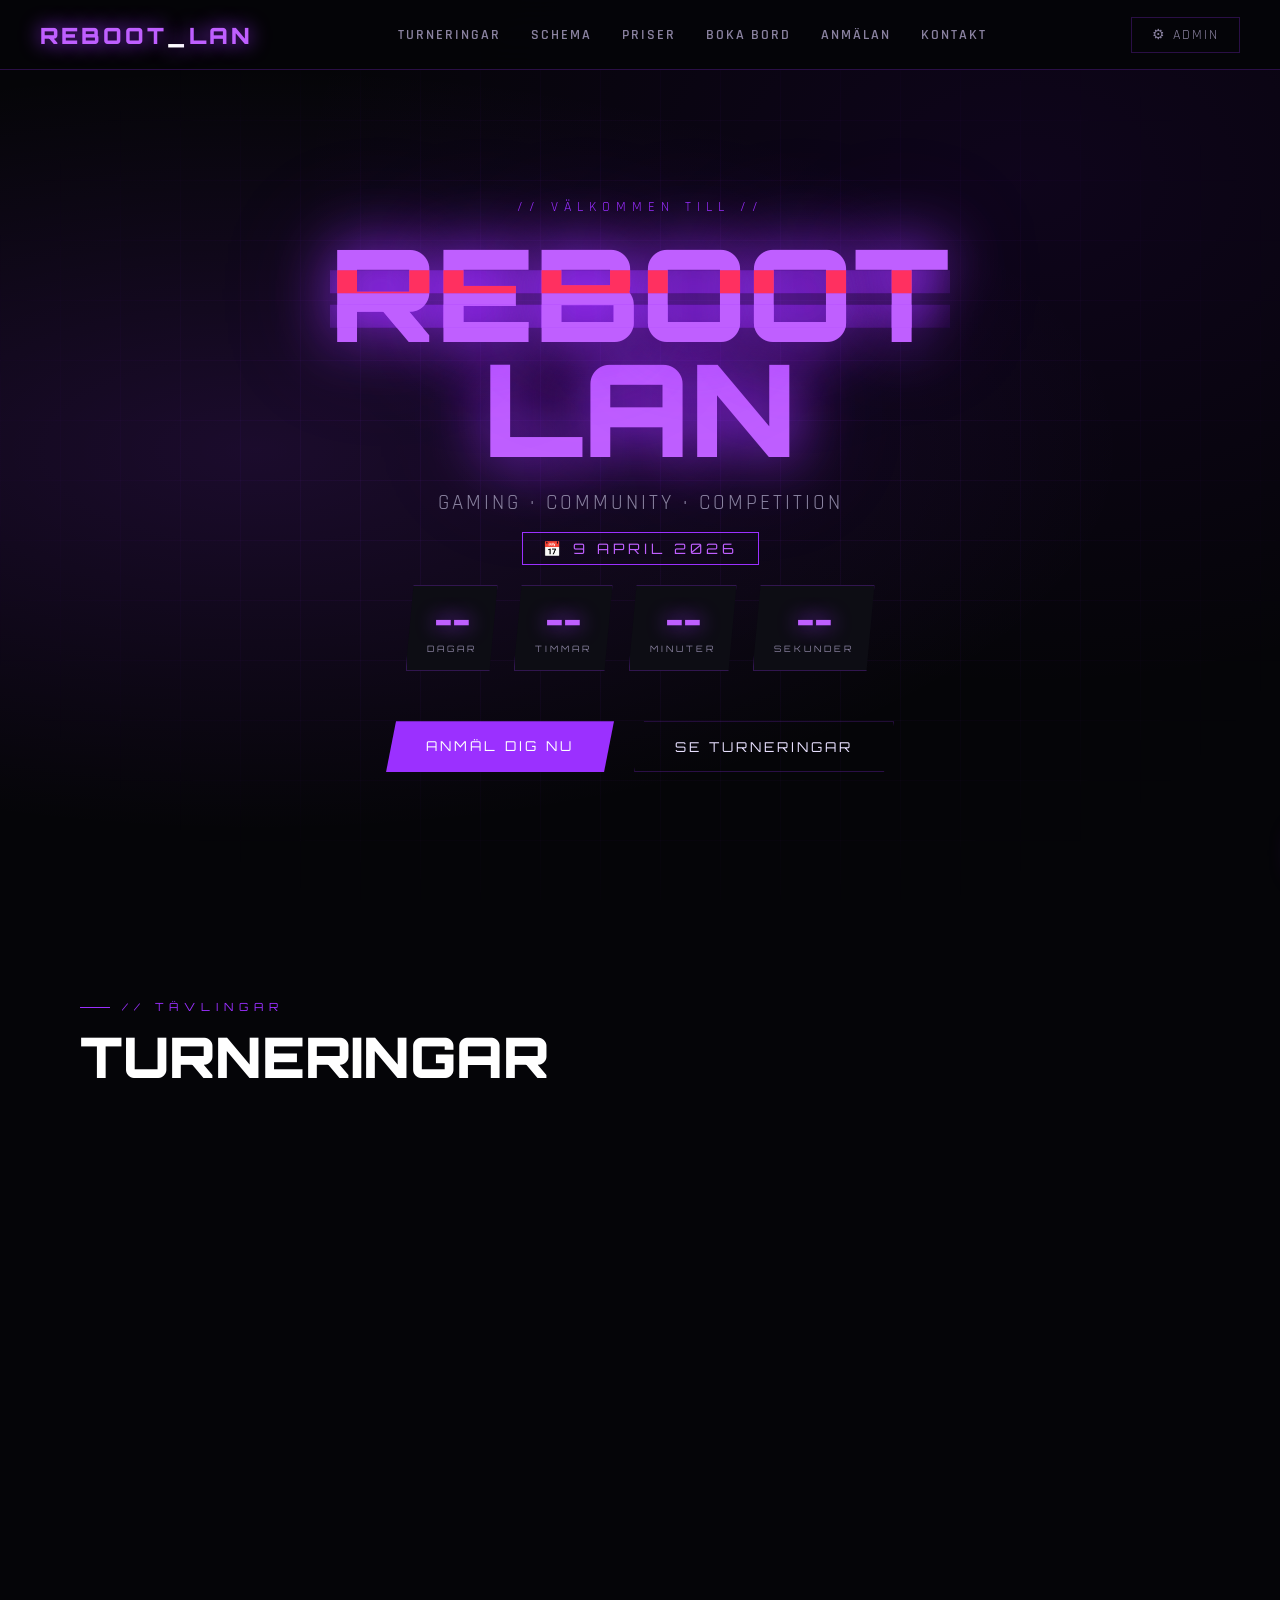
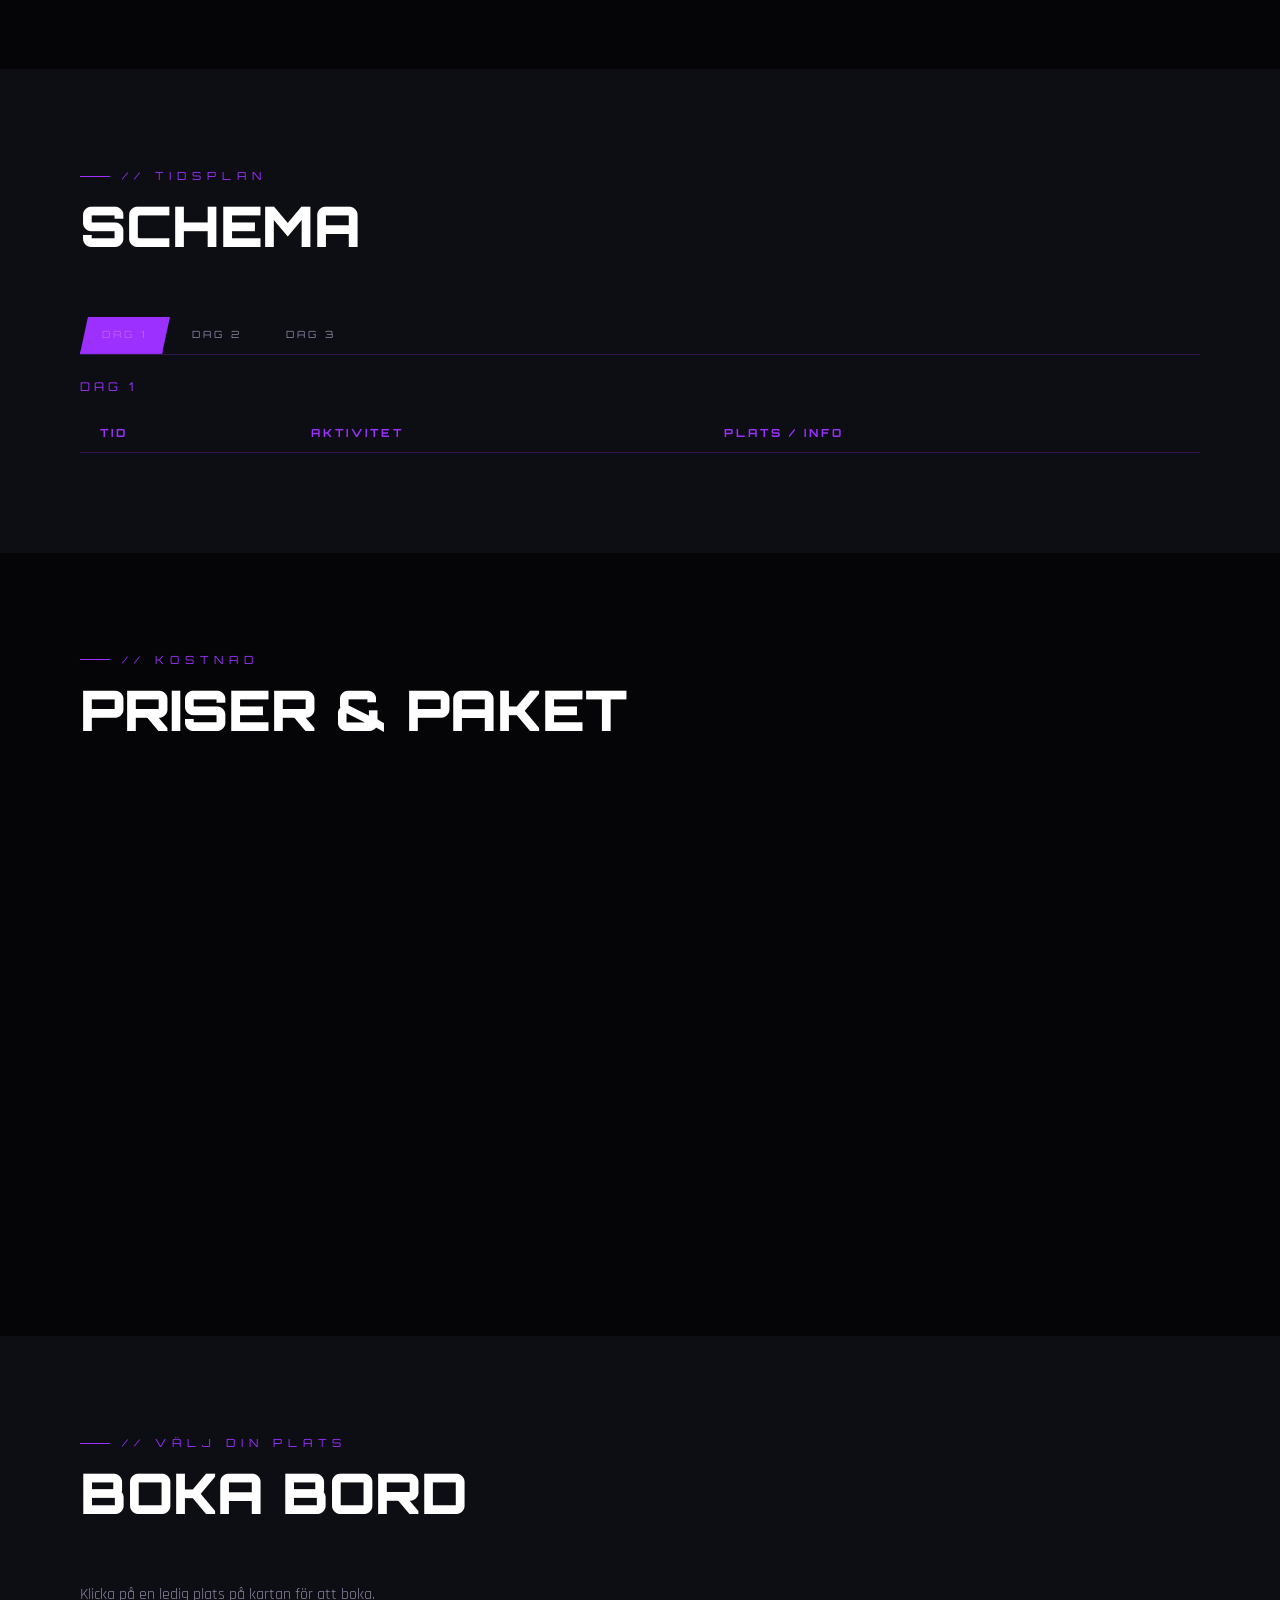
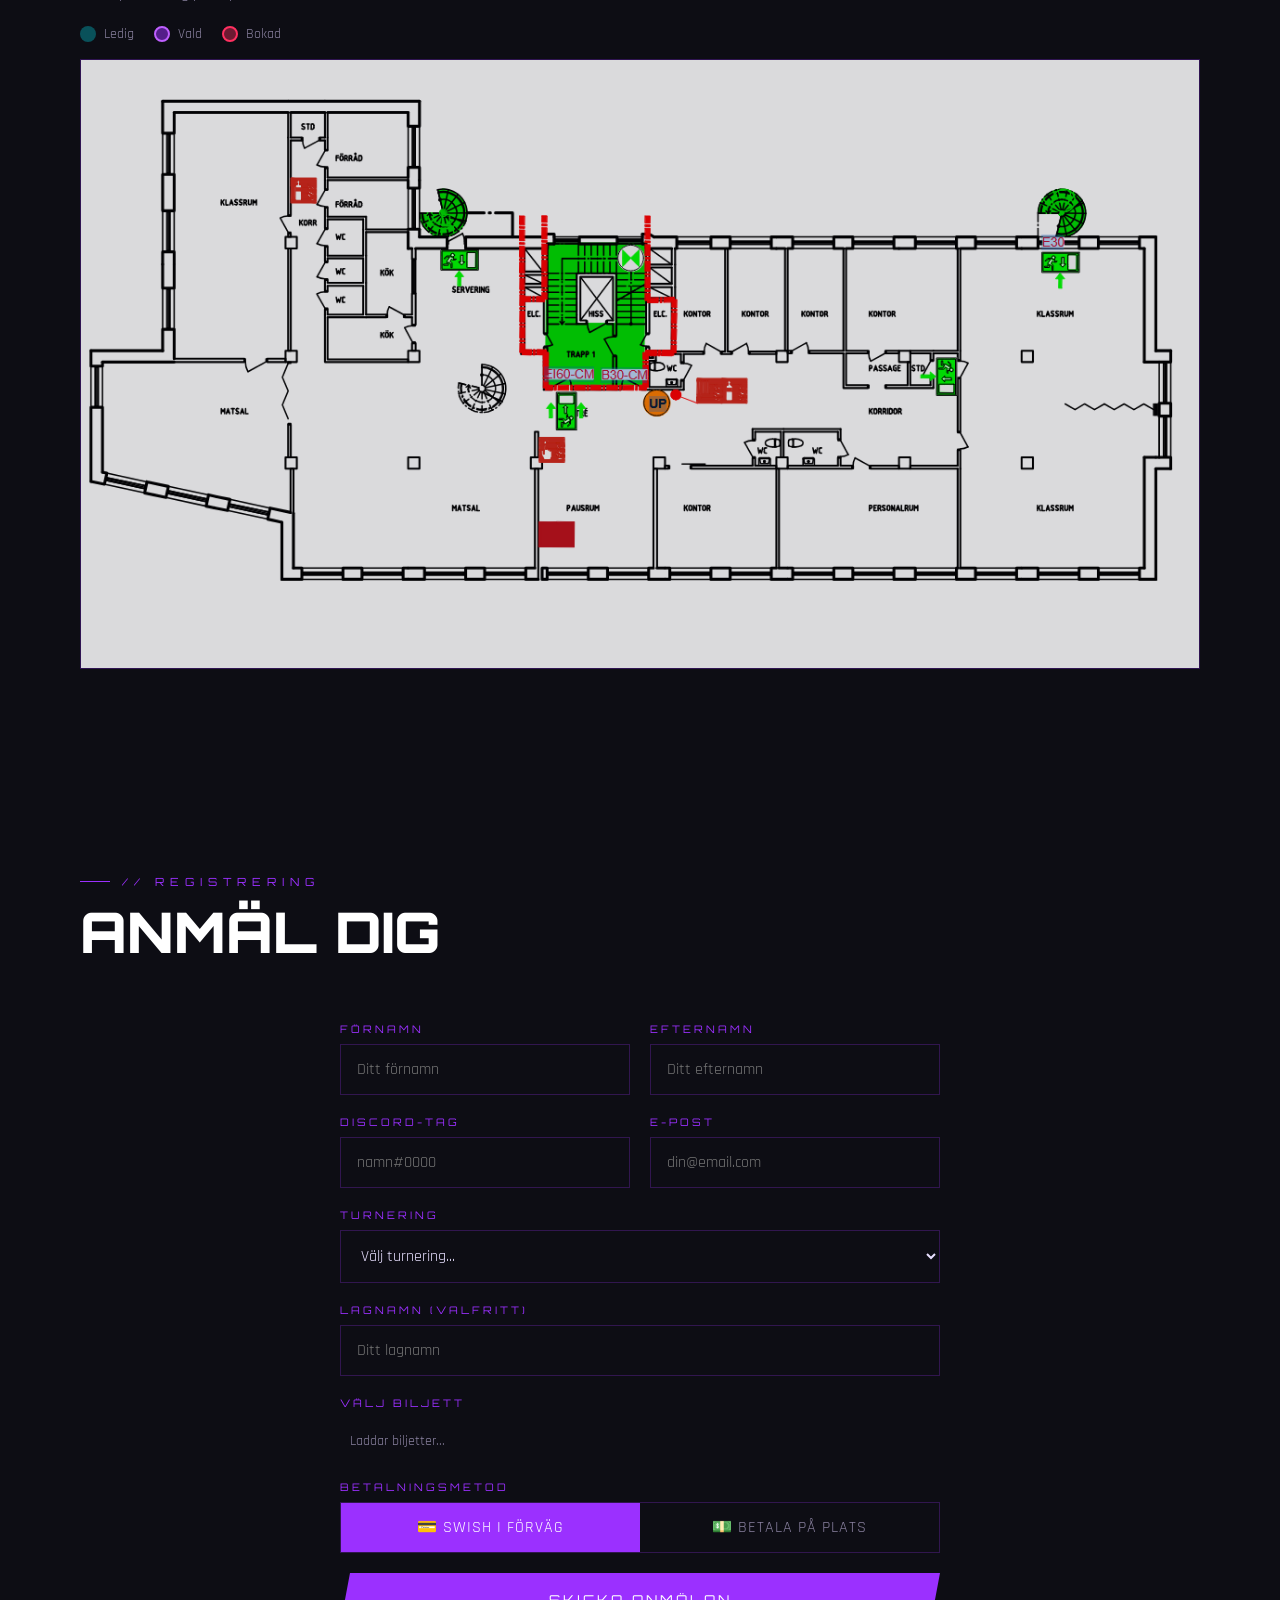
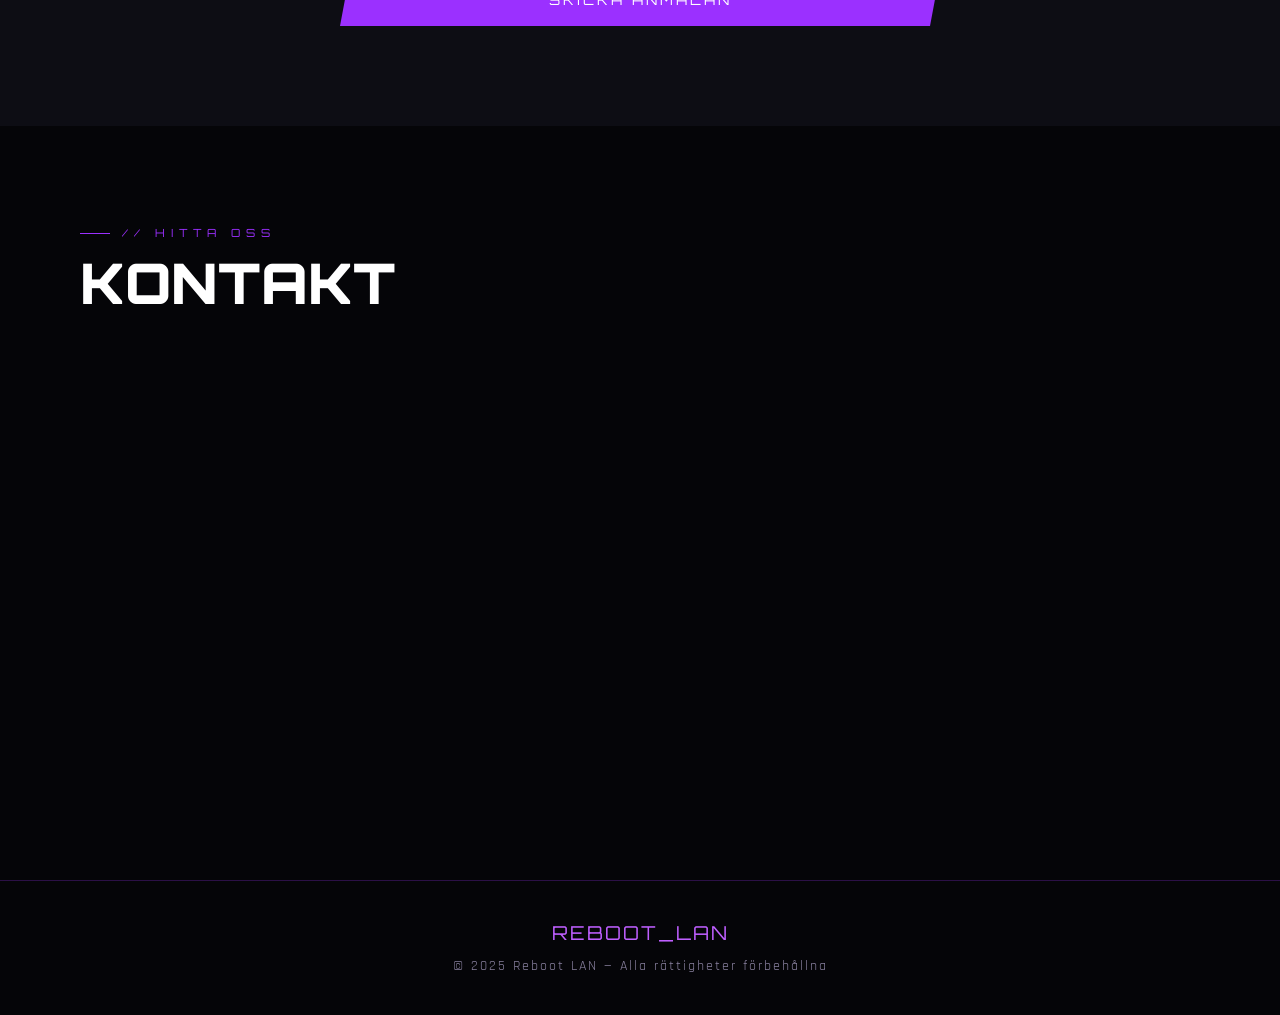
==== index.html @ fd101cb4 "Add files via upload" ====
<!DOCTYPE html>
<html lang="sv">
<head>
<meta charset="UTF-8">
<meta name="viewport" content="width=device-width, initial-scale=1.0">
<title>Reboot LAN</title>
<link href="https://fonts.googleapis.com/css2?family=Orbitron:wght@400;700;900&family=Rajdhani:wght@300;400;600;700&display=swap" rel="stylesheet">
<style>
  :root {
    --purple:#9b30ff; --purple-bright:#bf5fff; --purple-glow:rgba(155,48,255,0.4);
    --bg:#050508; --bg2:#0d0d14; --bg3:#12121e;
    --text:#e8e0ff; --text-dim:#8a82a0; --border:rgba(155,48,255,0.25);
    --red:#ff3060; --green:#00ffaa;
  }
  * { margin:0; padding:0; box-sizing:border-box; }
  html { scroll-behavior:smooth; }
  body { font-family:'Rajdhani',sans-serif; background:var(--bg); color:var(--text); overflow-x:hidden; }

  /* NAV */
  nav { position:fixed; top:0; left:0; right:0; z-index:100; padding:0 40px; height:70px; display:flex; align-items:center; justify-content:space-between; background:rgba(5,5,8,0.92); backdrop-filter:blur(20px); border-bottom:1px solid var(--border); }
  .nav-logo { font-family:'Orbitron',monospace; font-weight:900; font-size:1.4rem; color:var(--purple-bright); text-shadow:0 0 20px var(--purple); letter-spacing:3px; text-decoration:none; }
  .nav-links { display:flex; gap:30px; list-style:none; }
  .nav-links a { color:var(--text-dim); text-decoration:none; font-size:0.9rem; letter-spacing:2px; text-transform:uppercase; font-weight:600; transition:color 0.2s; }
  .nav-links a:hover { color:var(--purple-bright); }
  .nav-admin-btn { background:transparent; border:1px solid var(--border); color:var(--text-dim); padding:8px 20px; font-family:'Rajdhani',sans-serif; font-size:0.85rem; letter-spacing:2px; text-transform:uppercase; cursor:pointer; transition:all 0.2s; }
  .nav-admin-btn:hover { border-color:var(--purple); color:var(--purple-bright); }

  /* HERO */
  #hero { min-height:100vh; display:flex; align-items:center; justify-content:center; position:relative; overflow:hidden; padding-top:70px; }
  .hero-bg { position:absolute; inset:0; background:radial-gradient(ellipse at 20% 50%,rgba(155,48,255,0.15) 0%,transparent 60%),radial-gradient(ellipse at 80% 20%,rgba(100,0,200,0.1) 0%,transparent 50%); pointer-events:none; }
  .hero-grid { position:absolute; inset:0; background-image:linear-gradient(rgba(155,48,255,0.06) 1px,transparent 1px),linear-gradient(90deg,rgba(155,48,255,0.06) 1px,transparent 1px); background-size:60px 60px; mask-image:radial-gradient(ellipse at center,black 30%,transparent 80%); pointer-events:none; }
  .hero-content { text-align:center; position:relative; z-index:1; animation:fadeUp 1s ease forwards; }
  @keyframes fadeUp { from{opacity:0;transform:translateY(40px)} to{opacity:1;transform:translateY(0)} }
  .hero-eyebrow { font-size:0.85rem; letter-spacing:6px; color:var(--purple); text-transform:uppercase; margin-bottom:20px; animation:fadeUp 1s 0.1s ease both; }
  .hero-title { font-family:'Orbitron',monospace; font-size:clamp(3rem,10vw,8rem); font-weight:900; line-height:0.9; color:#fff; text-shadow:0 0 60px var(--purple),0 0 120px rgba(155,48,255,0.3); animation:fadeUp 1s 0.2s ease both; }
  .hero-title span { color:var(--purple-bright); }
  .glitch { position:relative; display:inline-block; }
  .glitch::before,.glitch::after { content:attr(data-text); position:absolute; top:0; left:0; width:100%; height:100%; pointer-events:none; }
  .glitch::before { color:var(--red); animation:g1 3s infinite; clip-path:polygon(0 30%,100% 30%,100% 50%,0 50%); }
  .glitch::after { color:var(--purple-bright); animation:g2 3s infinite; clip-path:polygon(0 60%,100% 60%,100% 80%,0 80%); }
  @keyframes g1 { 0%,90%,100%{transform:translate(0);opacity:0} 92%{transform:translate(-3px,1px);opacity:.8} 94%{transform:translate(3px,-1px);opacity:.8} }
  @keyframes g2 { 0%,90%,100%{transform:translate(0);opacity:0} 93%{transform:translate(3px,1px);opacity:.8} 95%{transform:translate(-3px,-1px);opacity:.8} }
  .hero-sub { font-size:1.3rem; color:var(--text-dim); margin-top:24px; letter-spacing:3px; animation:fadeUp 1s 0.3s ease both; }
  .hero-date { display:inline-block; margin-top:16px; padding:6px 20px; border:1px solid var(--purple); color:var(--purple-bright); font-family:'Orbitron',monospace; font-size:0.9rem; letter-spacing:4px; animation:fadeUp 1s 0.4s ease both; }
  .hero-cta { margin-top:50px; display:flex; gap:20px; justify-content:center; flex-wrap:wrap; animation:fadeUp 1s 0.5s ease both; }

  /* BUTTONS */
  .btn-primary { background:var(--purple); color:#fff; border:none; padding:16px 40px; font-family:'Orbitron',monospace; font-size:0.85rem; letter-spacing:3px; text-transform:uppercase; cursor:pointer; clip-path:polygon(10px 0%,100% 0%,calc(100% - 10px) 100%,0% 100%); transition:all 0.3s; text-decoration:none; display:inline-block; }
  .btn-primary:hover { background:var(--purple-bright); box-shadow:0 0 30px var(--purple-glow); transform:translateY(-2px); }
  .btn-secondary { background:transparent; color:var(--text); border:1px solid var(--border); padding:16px 40px; font-family:'Orbitron',monospace; font-size:0.85rem; letter-spacing:3px; text-transform:uppercase; cursor:pointer; clip-path:polygon(10px 0%,100% 0%,calc(100% - 10px) 100%,0% 100%); transition:all 0.3s; text-decoration:none; display:inline-block; }
  .btn-secondary:hover { border-color:var(--purple); color:var(--purple-bright); }

  /* SECTIONS */
  section { padding:100px 40px; max-width:1200px; margin:0 auto; }
  .section-label { font-family:'Orbitron',monospace; font-size:0.7rem; letter-spacing:6px; color:var(--purple); text-transform:uppercase; margin-bottom:12px; display:flex; align-items:center; gap:12px; }
  .section-label::before { content:''; display:inline-block; width:30px; height:1px; background:var(--purple); }
  .section-title { font-family:'Orbitron',monospace; font-size:clamp(2rem,5vw,3.5rem); font-weight:900; color:#fff; margin-bottom:60px; line-height:1.1; }

  /* TOURNAMENTS */
  .tournaments-grid { display:grid; grid-template-columns:repeat(auto-fit,minmax(280px,1fr)); gap:20px; }
  .tournament-card { background:var(--bg2); border:1px solid var(--border); padding:30px; position:relative; overflow:hidden; transition:all 0.3s; clip-path:polygon(0 0,calc(100% - 20px) 0,100% 20px,100% 100%,20px 100%,0 calc(100% - 20px)); }
  .tournament-card:hover { border-color:var(--purple); transform:translateY(-4px); }
  .tournament-game { font-family:'Orbitron',monospace; font-size:1.3rem; font-weight:900; color:var(--purple-bright); margin-bottom:8px; }
  .tournament-info { color:var(--text-dim); font-size:0.95rem; line-height:1.8; }
  .tournament-prize { margin-top:20px; font-family:'Orbitron',monospace; font-size:1.5rem; color:var(--green); }
  .tournament-badge { position:absolute; top:15px; right:15px; background:rgba(155,48,255,0.15); border:1px solid var(--purple); padding:4px 12px; font-size:0.7rem; letter-spacing:2px; color:var(--purple-bright); font-family:'Orbitron',monospace; }

  /* SCHEDULE */
  .full-width-section { background:var(--bg2); padding:100px 0; }
  .full-width-section > .inner { max-width:1200px; margin:0 auto; padding:0 40px; }
  .day-tabs { display:flex; gap:12px; margin-bottom:40px; flex-wrap:wrap; }
  .day-tab { background:transparent; border:1px solid var(--border); color:var(--text-dim); padding:12px 30px; font-family:'Orbitron',monospace; font-size:0.75rem; letter-spacing:3px; cursor:pointer; transition:all 0.2s; clip-path:polygon(8px 0%,100% 0%,calc(100% - 8px) 100%,0% 100%); }
  .day-tab.active { background:var(--purple); color:#fff; border-color:var(--purple); box-shadow:0 0 20px var(--purple-glow); }
  .day-tab:hover:not(.active) { border-color:var(--purple); color:var(--purple-bright); }
  .day-label { font-family:'Orbitron',monospace; font-size:0.75rem; letter-spacing:4px; color:var(--purple); margin-bottom:20px; }
  .schedule-table { width:100%; border-collapse:collapse; font-size:0.95rem; }
  .schedule-table th { font-family:'Orbitron',monospace; font-size:0.7rem; letter-spacing:3px; color:var(--purple); text-align:left; padding:12px 20px; border-bottom:1px solid var(--border); }
  .schedule-table td { padding:18px 20px; border-bottom:1px solid rgba(155,48,255,0.08); color:var(--text-dim); }
  .schedule-table tr:hover td { background:rgba(155,48,255,0.05); }
  .schedule-time { font-family:'Orbitron',monospace; color:var(--purple-bright) !important; font-size:0.85rem; }
  .schedule-event { color:var(--text) !important; font-weight:600; }

  /* PRICING */
  .pricing-grid { display:grid; grid-template-columns:repeat(auto-fit,minmax(280px,1fr)); gap:20px; }
  .pricing-card { background:var(--bg2); border:1px solid var(--border); padding:40px 30px; text-align:center; position:relative; clip-path:polygon(0 0,calc(100% - 20px) 0,100% 20px,100% 100%,20px 100%,0 calc(100% - 20px)); transition:all 0.3s; }
  .pricing-card.featured { border-color:var(--purple); background:linear-gradient(135deg,rgba(155,48,255,0.1),var(--bg2)); box-shadow:0 0 40px var(--purple-glow); }
  .pricing-card:hover { transform:translateY(-5px); }
  .pricing-badge { position:absolute; top:-1px; left:50%; transform:translateX(-50%); background:var(--purple); color:#fff; font-family:'Orbitron',monospace; font-size:0.65rem; letter-spacing:2px; padding:5px 20px; }
  .pricing-name { font-family:'Orbitron',monospace; font-size:1rem; letter-spacing:3px; color:var(--text-dim); margin-bottom:20px; }
  .pricing-amount { font-family:'Orbitron',monospace; font-size:3rem; font-weight:900; color:#fff; }
  .pricing-amount span { font-size:1rem; color:var(--text-dim); }
  .pricing-features { list-style:none; margin:30px 0; text-align:left; }
  .pricing-features li { padding:8px 0; border-bottom:1px solid rgba(155,48,255,0.08); color:var(--text-dim); font-size:0.95rem; display:flex; align-items:center; gap:10px; }
  .pricing-features li::before { content:'▸'; color:var(--purple); flex-shrink:0; }

  /* FORM */
  .reg-form { max-width:600px; margin:0 auto; display:flex; flex-direction:column; gap:20px; }
  .form-row { display:grid; grid-template-columns:1fr 1fr; gap:20px; }
  .form-group { display:flex; flex-direction:column; gap:8px; }
  .form-group label { font-family:'Orbitron',monospace; font-size:0.65rem; letter-spacing:3px; color:var(--purple); text-transform:uppercase; }
  .form-group input,.form-group select,.form-group textarea { background:var(--bg2); border:1px solid var(--border); color:var(--text); padding:14px 16px; font-family:'Rajdhani',sans-serif; font-size:1rem; outline:none; transition:border-color 0.2s; }
  .form-group input:focus,.form-group select:focus,.form-group textarea:focus { border-color:var(--purple); box-shadow:0 0 15px var(--purple-glow); }
  .form-group select option { background:var(--bg2); }
  .payment-toggle { display:flex; background:var(--bg2); border:1px solid var(--border); overflow:hidden; }
  .payment-toggle button { flex:1; padding:14px; background:transparent; border:none; color:var(--text-dim); font-family:'Rajdhani',sans-serif; font-size:1rem; cursor:pointer; transition:all 0.2s; letter-spacing:1px; }
  .payment-toggle button.active { background:var(--purple); color:#fff; }
  .swish-panel { background:var(--bg2); border:1px solid var(--border); padding:30px; text-align:center; display:none; }
  .swish-panel.visible { display:block; }
  .swish-number { font-family:'Orbitron',monospace; font-size:1.8rem; color:var(--green); margin:10px 0; letter-spacing:4px; }
  @keyframes spin { to { transform: rotate(360deg); } }

  /* CONTACT */
  .contact-grid { display:grid; grid-template-columns:1fr 1fr; gap:60px; align-items:start; }
  .contact-info { display:flex; flex-direction:column; gap:30px; }
  .contact-item { display:flex; gap:20px; align-items:flex-start; }
  .contact-icon { width:45px; height:45px; border:1px solid var(--border); display:flex; align-items:center; justify-content:center; font-size:1.2rem; flex-shrink:0; }
  .contact-label { font-family:'Orbitron',monospace; font-size:0.65rem; letter-spacing:3px; color:var(--purple); margin-bottom:4px; }
  .discord-btn { display:flex; align-items:center; gap:12px; background:#5865f2; color:#fff; border:none; padding:16px 30px; font-family:'Rajdhani',sans-serif; font-size:1.1rem; font-weight:600; cursor:pointer; transition:all 0.3s; text-decoration:none; width:fit-content; margin-top:10px; }
  .discord-btn:hover { background:#4752c4; transform:translateY(-2px); }

  /* FOOTER */
  footer { border-top:1px solid var(--border); padding:40px; text-align:center; color:var(--text-dim); font-size:0.85rem; letter-spacing:2px; }
  .footer-logo { font-family:'Orbitron',monospace; font-size:1.2rem; color:var(--purple-bright); margin-bottom:12px; }

  /* ══════════════════════════════
     ADMIN PANEL — KOMPLETT CSS
  ══════════════════════════════ */

  .admin-overlay { position:fixed; inset:0; background:rgba(2,2,8,0.98); z-index:9000; display:none; }
  .admin-overlay.open { display:flex; }

  /* LOGIN */
  .admin-login-box { width:100%; height:100vh; display:flex; align-items:center; justify-content:center; background:radial-gradient(ellipse at 50% 40%, rgba(155,48,255,0.1) 0%, transparent 65%); }
  .admin-login-inner { background:#08080f; border:1px solid rgba(155,48,255,0.35); padding:52px 48px; width:100%; max-width:440px; box-shadow:0 0 100px rgba(155,48,255,0.12), inset 0 1px 0 rgba(155,48,255,0.1); }
  .admin-login-inner h2 { font-family:'Orbitron',monospace; font-size:1.5rem; letter-spacing:6px; color:#fff; margin-bottom:8px; }
  .admin-login-inner p { color:var(--text-dim); font-size:0.95rem; margin-bottom:32px; letter-spacing:1px; }

  /* LAYOUT */
  #admin-dashboard { display:none; width:100%; height:100vh; flex-direction:row; }
  #admin-dashboard.visible { display:flex !important; }

  /* SIDEBAR */
  .admin-sidebar { width:250px; min-width:250px; background:#06060d; border-right:1px solid rgba(155,48,255,0.12); display:flex; flex-direction:column; height:100vh; }
  .admin-sidebar-logo { padding:28px 24px 22px; border-bottom:1px solid rgba(155,48,255,0.1); }
  .admin-sidebar-logo .logo-top { font-family:'Orbitron',monospace; font-size:0.55rem; letter-spacing:5px; color:var(--text-dim); }
  .admin-sidebar-logo .logo-main { font-family:'Orbitron',monospace; font-size:1.25rem; color:var(--purple-bright); text-shadow:0 0 25px var(--purple); margin-top:6px; letter-spacing:3px; }
  .admin-sidebar-logo .logo-sub { font-size:0.65rem; color:rgba(155,48,255,0.45); letter-spacing:4px; margin-top:3px; }

  .admin-nav { flex:1; padding:16px 0; overflow-y:auto; }
  .admin-nav-section { font-family:'Orbitron',monospace; font-size:0.48rem; letter-spacing:4px; color:rgba(155,48,255,0.35); padding:0 24px; margin:18px 0 6px; text-transform:uppercase; }
  .admin-nav-item { display:flex; align-items:center; gap:14px; padding:13px 24px; cursor:pointer; transition:all 0.15s; border-left:3px solid transparent; color:var(--text-dim); font-family:'Rajdhani',sans-serif; font-size:1rem; font-weight:600; letter-spacing:1px; }
  .admin-nav-item:hover { background:rgba(155,48,255,0.05); color:var(--text); border-left-color:rgba(155,48,255,0.25); }
  .admin-nav-item.active { background:rgba(155,48,255,0.1); color:var(--purple-bright); border-left-color:var(--purple); }
  .admin-nav-item .nav-icon { font-size:1rem; width:20px; text-align:center; flex-shrink:0; }
  .admin-nav-divider { height:1px; background:rgba(155,48,255,0.08); margin:8px 18px; }
  .admin-sidebar-footer { padding:18px 24px; border-top:1px solid rgba(155,48,255,0.08); }

  /* MAIN */
  .admin-main { flex:1; display:flex; flex-direction:column; height:100vh; overflow:hidden; background:#07070e; }
  .admin-topbar { padding:0 36px; height:64px; border-bottom:1px solid rgba(155,48,255,0.1); display:flex; align-items:center; justify-content:space-between; background:#06060d; flex-shrink:0; }
  .admin-topbar-title { font-family:'Orbitron',monospace; font-size:0.75rem; letter-spacing:5px; color:var(--purple-bright); }
  .admin-topbar-right { display:flex; gap:12px; align-items:center; }
  .admin-close { background:transparent; border:1px solid rgba(255,255,255,0.08); color:var(--text-dim); width:36px; height:36px; font-size:1rem; cursor:pointer; transition:all 0.2s; display:flex; align-items:center; justify-content:center; }
  .admin-close:hover { border-color:var(--red); color:var(--red); background:rgba(255,48,96,0.08); }
  .admin-logout-btn { background:transparent; border:1px solid rgba(255,48,96,0.3); color:var(--red); padding:0 18px; height:36px; font-family:'Orbitron',monospace; font-size:0.58rem; letter-spacing:2px; cursor:pointer; transition:all 0.2s; }
  .admin-logout-btn:hover { background:rgba(255,48,96,0.1); }

  .admin-body { flex:1; overflow-y:auto; padding:36px 44px; }
  .admin-section { display:none; }
  .admin-section.active { display:block; animation:adminFade 0.2s ease; }
  @keyframes adminFade { from{opacity:0;transform:translateY(8px)} to{opacity:1;transform:none} }

  /* SECTION HEADER */
  .admin-section-title { font-family:'Orbitron',monospace; font-size:0.95rem; letter-spacing:5px; color:#fff; margin-bottom:5px; }
  .admin-section-sub { color:var(--text-dim); font-size:0.9rem; margin-bottom:30px; }

  /* STAT CARDS */
  .admin-stats { display:grid; grid-template-columns:repeat(auto-fit,minmax(170px,1fr)); gap:14px; margin-bottom:32px; }
  .stat-card { background:#0b0b16; border:1px solid rgba(155,48,255,0.18); padding:22px 26px; position:relative; overflow:hidden; }
  .stat-card::before { content:''; position:absolute; top:0; left:0; right:0; height:2px; background:linear-gradient(90deg,var(--purple),transparent); }
  .stat-card-label { font-family:'Orbitron',monospace; font-size:0.52rem; letter-spacing:4px; color:rgba(155,48,255,0.55); margin-bottom:10px; }
  .stat-card-value { font-family:'Orbitron',monospace; font-size:2.2rem; font-weight:900; color:var(--purple-bright); text-shadow:0 0 25px var(--purple); line-height:1; }
  .stat-card-sub { font-size:0.78rem; color:var(--text-dim); margin-top:5px; }

  /* TABLE */
  .admin-table { width:100%; border-collapse:collapse; font-size:0.92rem; }
  .admin-table th { background:#09090f; font-family:'Orbitron',monospace; font-size:0.52rem; letter-spacing:3px; color:rgba(155,48,255,0.65); padding:13px 16px; text-align:left; border-bottom:1px solid rgba(155,48,255,0.15); white-space:nowrap; }
  .admin-table td { padding:13px 16px; border-bottom:1px solid rgba(155,48,255,0.06); color:var(--text); vertical-align:middle; }
  .admin-table tr:hover td { background:rgba(155,48,255,0.03); }

  /* CARDS */
  .admin-card { background:#0b0b16; border:1px solid rgba(155,48,255,0.15); padding:26px 30px; margin-bottom:16px; }
  .admin-card-title { font-family:'Orbitron',monospace; font-size:0.68rem; letter-spacing:3px; color:var(--purple-bright); margin-bottom:20px; padding-bottom:14px; border-bottom:1px solid rgba(155,48,255,0.1); }

  /* ADD BOX */
  .admin-add-box { background:#09090f; border:1px solid rgba(155,48,255,0.2); border-left:3px solid var(--purple); padding:26px 30px; margin-bottom:26px; }
  .admin-add-box-title { font-family:'Orbitron',monospace; font-size:0.62rem; letter-spacing:4px; color:var(--purple); margin-bottom:18px; }

  /* FIELDS */
  .admin-field { margin-bottom:18px; }
  .admin-field label { display:block; font-family:'Orbitron',monospace; font-size:0.56rem; letter-spacing:3px; color:rgba(155,48,255,0.65); margin-bottom:8px; text-transform:uppercase; }
  .admin-field input, .admin-field select, .admin-field textarea { width:100%; background:#0d0d1a; border:1px solid rgba(155,48,255,0.18); color:var(--text); padding:12px 15px; font-family:'Rajdhani',sans-serif; font-size:1rem; outline:none; transition:all 0.2s; }
  .admin-field input:focus, .admin-field select:focus, .admin-field textarea:focus { border-color:var(--purple); box-shadow:0 0 0 2px rgba(155,48,255,0.08); }
  .admin-field select option { background:#0d0d1a; }
  .admin-field textarea { resize:vertical; min-height:80px; }
  .admin-grid-2 { display:grid; grid-template-columns:1fr 1fr; gap:16px; }
  .admin-grid-3 { display:grid; grid-template-columns:1fr 1fr 1fr; gap:16px; }

  /* BUTTONS */
  .admin-save-btn { background:var(--purple); color:#fff; border:none; padding:12px 30px; font-family:'Orbitron',monospace; font-size:0.65rem; letter-spacing:3px; cursor:pointer; transition:all 0.25s; clip-path:polygon(8px 0%,100% 0%,calc(100% - 8px) 100%,0% 100%); }
  .admin-save-btn:hover { background:var(--purple-bright); box-shadow:0 0 25px rgba(155,48,255,0.45); transform:translateY(-1px); }
  .admin-save-btn:disabled { opacity:0.45; cursor:not-allowed; transform:none; box-shadow:none; }
  .admin-delete-btn { background:transparent; border:1px solid rgba(255,48,96,0.35); color:var(--red); width:34px; height:34px; font-size:1rem; cursor:pointer; transition:all 0.2s; display:flex; align-items:center; justify-content:center; flex-shrink:0; }
  .admin-delete-btn:hover { background:rgba(255,48,96,0.12); border-color:var(--red); }

  /* SCHEDULE */
  .day-tabs { display:flex; gap:0; border-bottom:1px solid var(--border); margin-bottom:24px; }
  .day-tab { padding:11px 22px; background:transparent; border:none; border-bottom:3px solid transparent; color:var(--text-dim); font-family:'Orbitron',monospace; font-size:0.62rem; letter-spacing:3px; cursor:pointer; transition:all 0.2s; }
  .day-tab:hover { color:var(--text); }
  .day-tab.active { color:var(--purple-bright); border-bottom-color:var(--purple); }
  .schedule-row-admin { display:grid; grid-template-columns:90px 1fr 1fr 36px; gap:10px; margin-bottom:10px; align-items:center; }
  .schedule-row-admin input { background:#0d0d1a; border:1px solid rgba(155,48,255,0.18); color:var(--text); padding:10px 13px; font-family:'Rajdhani',sans-serif; font-size:0.95rem; outline:none; width:100%; }
  .schedule-row-admin input:focus { border-color:var(--purple); }
  .add-row-btn { background:transparent; border:1px solid rgba(155,48,255,0.25); color:var(--purple); padding:10px 22px; font-family:'Orbitron',monospace; font-size:0.58rem; letter-spacing:3px; cursor:pointer; transition:all 0.2s; margin-top:8px; }
  .add-row-btn:hover { background:rgba(155,48,255,0.08); border-color:var(--purple); }

  /* TABLE */
  .admin-table { width:100%; border-collapse:collapse; font-size:0.95rem; }
  .badge-paid { background:rgba(0,255,170,0.1); border:1px solid var(--green); color:var(--green); padding:4px 12px; font-size:0.65rem; font-family:'Orbitron',monospace; }
  .badge-cash { background:rgba(255,200,0,0.1); border:1px solid #ffc800; color:#ffc800; padding:4px 12px; font-size:0.65rem; font-family:'Orbitron',monospace; }
  .delete-row-btn { background:transparent; border:1px solid rgba(255,48,96,0.35); color:var(--red); width:34px; height:34px; cursor:pointer; font-size:1rem; display:flex; align-items:center; justify-content:center; transition:all 0.2s; }
  .delete-row-btn:hover { background:rgba(255,48,96,0.1); }

  @media(max-width:768px){
    .admin-sidebar { display:none; }
    .admin-grid-2,.admin-grid-3 { grid-template-columns:1fr; }
    .admin-body { padding:20px; }
    .admin-stats { grid-template-columns:1fr 1fr; }
  }

  /* TOAST */
  .toast { position:fixed; bottom:30px; right:30px; background:var(--bg2); border:1px solid var(--purple); padding:16px 24px; font-family:'Rajdhani',sans-serif; font-size:0.95rem; z-index:99999; transform:translateX(200%); transition:transform 0.3s; box-shadow:0 0 30px var(--purple-glow); }
  .toast.show { transform:translateX(0); }

  /* MISC */
  .reveal { opacity:0; transform:translateY(30px); transition:all 0.7s ease; }
  .reveal.visible { opacity:1; transform:translateY(0); }
  .spinner { display:inline-block; width:14px; height:14px; border:2px solid rgba(255,255,255,0.3); border-top-color:#fff; border-radius:50%; animation:spin 0.7s linear infinite; vertical-align:middle; margin-right:8px; }
  @keyframes spin { to{transform:rotate(360deg)} }
  .stat-box { background:var(--bg); border:1px solid var(--border); padding:15px 25px; text-align:center; }
  .stat-num { font-family:'Orbitron',monospace; font-size:1.8rem; }
  .stat-label { color:var(--text-dim); font-size:0.8rem; letter-spacing:2px; margin-top:4px; }

  @media(max-width:768px) {
    nav { padding:0 16px; }
    .nav-links { display:none; }
    section { padding:70px 20px; }
    .contact-grid { grid-template-columns:1fr; }
    .form-row { grid-template-columns:1fr; }
    .full-width-section > .inner { padding:0 20px; }
    .schedule-row-admin { grid-template-columns:80px 1fr 36px; }
    .schedule-row-admin input:nth-child(3) { display:none; }
  }

  /* KIOSK LOCKSCREEN */
  .pin-dot { width:16px; height:16px; border-radius:50%; border:2px solid rgba(155,48,255,0.4); background:transparent; transition:all 0.15s; }
  .pin-dot.filled { background:var(--purple); border-color:var(--purple); box-shadow:0 0 10px var(--purple); }
  .pin-btn { width:80px; height:80px; background:#0d0d1a; border:1px solid rgba(155,48,255,0.2); color:var(--text); font-family:'Orbitron',monospace; font-size:1.4rem; cursor:pointer; transition:all 0.15s; letter-spacing:2px; }
  .pin-btn:hover { background:rgba(155,48,255,0.15); border-color:var(--purple); }
  .pin-btn:active { background:rgba(155,48,255,0.3); transform:scale(0.95); }
  @keyframes shake { 0%,100%{transform:translateX(0)} 20%{transform:translateX(-8px)} 40%{transform:translateX(8px)} 60%{transform:translateX(-6px)} 80%{transform:translateX(6px)} }
  .countdown-box { background:var(--bg2); border:1px solid var(--border); padding:16px 20px; text-align:center; min-width:80px; clip-path:polygon(8px 0%,100% 0%,calc(100% - 8px) 100%,0% 100%); }
  .countdown-num { font-family:'Orbitron',monospace; font-size:2.2rem; font-weight:900; color:var(--purple-bright); text-shadow:0 0 20px var(--purple); line-height:1; }
  .countdown-label { font-family:'Orbitron',monospace; font-size:0.55rem; letter-spacing:3px; color:var(--text-dim); margin-top:6px; }

  /* BORDSBOKNING */
  .seats-grid { display:grid; grid-template-columns:repeat(auto-fill,minmax(60px,1fr)); gap:10px; margin:20px 0; }
  .seat { width:60px; height:60px; border:1px solid var(--border); display:flex; align-items:center; justify-content:center; font-size:0.75rem; font-family:'Orbitron',monospace; cursor:pointer; transition:all 0.2s; background:var(--bg2); color:var(--text-dim); }
  .seat:hover:not(.taken) { border-color:var(--purple); color:var(--purple-bright); }
  .seat.taken { background:rgba(255,48,96,0.15); border-color:var(--red); color:var(--red); cursor:not-allowed; }
  .seat.selected { background:rgba(155,48,255,0.2); border-color:var(--purple); color:var(--purple-bright); box-shadow:0 0 15px var(--purple-glow); }
  .seat.mine { background:rgba(0,255,170,0.15); border-color:var(--green); color:var(--green); }
</style>
</head>
<body>

<!-- NAV -->
<nav>
  <a href="#hero" class="nav-logo">REBOOT<span style="color:#fff">_</span>LAN</a>
  <ul class="nav-links">
    <li><a href="#turneringar">Turneringar</a></li>
    <li><a href="#schema">Schema</a></li>
    <li><a href="#priser">Priser</a></li>
    <li><a href="#bokning">Boka bord</a></li>
    <li><a href="#anmalan">Anmälan</a></li>
    <li><a href="#kontakt">Kontakt</a></li>
  </ul>
  <button class="nav-admin-btn" id="admin-btn">⚙ ADMIN</button>
</nav>

<!-- HERO -->
<section id="hero" style="max-width:100%;padding:0;min-height:100vh;display:flex;align-items:center;justify-content:center;position:relative;overflow:hidden;padding-top:70px;">
  <div class="hero-bg"></div>
  <div class="hero-grid"></div>
  <div class="hero-content">
    <div class="hero-eyebrow">// VÄLKOMMEN TILL //</div>
    <h1 class="hero-title"><span class="glitch" data-text="REBOOT">REBOOT</span><br><span>LAN</span></h1>
    <p class="hero-sub">GAMING · COMMUNITY · COMPETITION</p>
    <div class="hero-date" id="hero-date-display">📅 9 APRIL 2026</div>

    <!-- COUNTDOWN -->
    <div id="countdown" style="display:flex;gap:16px;justify-content:center;margin-top:20px;flex-wrap:wrap;animation:fadeUp 1s 0.5s ease both;">
      <div class="countdown-box"><div class="countdown-num" id="cd-days">--</div><div class="countdown-label">DAGAR</div></div>
      <div class="countdown-box"><div class="countdown-num" id="cd-hours">--</div><div class="countdown-label">TIMMAR</div></div>
      <div class="countdown-box"><div class="countdown-num" id="cd-mins">--</div><div class="countdown-label">MINUTER</div></div>
      <div class="countdown-box"><div class="countdown-num" id="cd-secs">--</div><div class="countdown-label">SEKUNDER</div></div>
    </div>

    <div class="hero-cta">
      <a href="#anmalan" class="btn-primary">ANMÄL DIG NU</a>
      <a href="#turneringar" class="btn-secondary">SE TURNERINGAR</a>
    </div>
  </div>
</section>

<!-- TURNERINGAR -->
<section id="turneringar">
  <div class="section-label">// Tävlingar</div>
  <h2 class="section-title">TURNERINGAR</h2>
  <div class="tournaments-grid" id="public-tournaments-grid">
    <div class="tournament-card reveal"><div class="tournament-badge">FPS</div><div class="tournament-game">CS2</div><div class="tournament-info">5v5 · Bo1 Gruppspel · Bo3 Playoff<br>Max 8 lag · Ålder: Alla</div><div class="tournament-prize">PRIS TBA</div></div>
    <div class="tournament-card reveal"><div class="tournament-badge">MOBA</div><div class="tournament-game">League of Legends</div><div class="tournament-info">5v5 · Draft Pick<br>Max 8 lag · Ålder: Alla</div><div class="tournament-prize">PRIS TBA</div></div>
    <div class="tournament-card reveal"><div class="tournament-badge">BR</div><div class="tournament-game">Fortnite</div><div class="tournament-info">Solo / Duos · Poängsystem<br>Öppen anmälan</div><div class="tournament-prize">PRIS TBA</div></div>
    <div class="tournament-card reveal"><div class="tournament-badge">RACING</div><div class="tournament-game">Rocket League</div><div class="tournament-info">3v3 · Bo5 Final<br>Max 8 lag · Alla välkomna</div><div class="tournament-prize">PRIS TBA</div></div>
  </div>
</section>

<!-- SCHEMA -->
<div id="schema" class="full-width-section">
  <div class="inner">
    <div class="section-label">// Tidsplan</div>
    <h2 class="section-title">SCHEMA</h2>
    <div class="day-tabs" id="public-day-tabs">
      <button class="day-tab active" data-day="0">DAG 1</button>
      <button class="day-tab" data-day="1">DAG 2</button>
      <button class="day-tab" data-day="2">DAG 3</button>
    </div>
    <div class="day-label" id="public-day-label">DAG 1</div>
    <table class="schedule-table">
      <thead><tr><th>TID</th><th>AKTIVITET</th><th>PLATS / INFO</th></tr></thead>
      <tbody id="schedule-body"></tbody>
    </table>
  </div>
</div>

<!-- PRISER -->
<section id="priser">
  <div class="section-label">// Kostnad</div>
  <h2 class="section-title">PRISER & PAKET</h2>
  <div class="pricing-grid" id="public-pricing-grid">
    <div class="pricing-card reveal">
      <div class="pricing-name">DELTAGARE</div>
      <div class="pricing-amount">150<span> kr</span></div>
      <ul class="pricing-features"><li>Plats på LAN</li><li>Tillgång till alla turneringar</li><li>Fri strömning hela dagen</li><li>High-speed internet</li></ul>
      <a href="#anmalan" class="btn-primary" style="display:block;text-align:center;">ANMÄL</a>
    </div>
    <div class="pricing-card reveal">
      <div class="pricing-name">ÅSKÅDARE</div>
      <div class="pricing-amount">Fri<span> entré</span></div>
      <ul class="pricing-features"><li>Se matcherna live</li><li>Huvudscen-finaler</li><li>Mat och dricka tillgänglig</li></ul>
      <a href="#kontakt" class="btn-secondary" style="display:block;text-align:center;">MER INFO</a>
    </div>
  </div>
</section>

<!-- BORDSBOKNING -->
<div class="full-width-section" id="bokning">
  <div class="inner">
    <div class="section-label">// Välj din plats</div>
    <h2 class="section-title">BOKA BORD</h2>
    <p style="color:var(--text-dim);margin-bottom:20px;">Klicka på en ledig plats på kartan för att boka.</p>
    <!-- LEGEND -->
    <div style="display:flex;gap:20px;margin-bottom:16px;flex-wrap:wrap;">
      <div style="display:flex;align-items:center;gap:8px;"><div style="width:16px;height:16px;border-radius:50%;background:rgba(0,238,255,0.3);border:2px solid var(--cyan);"></div><span style="color:var(--text-dim);font-size:0.85rem;">Ledig</span></div>
      <div style="display:flex;align-items:center;gap:8px;"><div style="width:16px;height:16px;border-radius:50%;background:rgba(155,48,255,0.5);border:2px solid var(--purple-bright);"></div><span style="color:var(--text-dim);font-size:0.85rem;">Vald</span></div>
      <div style="display:flex;align-items:center;gap:8px;"><div style="width:16px;height:16px;border-radius:50%;background:rgba(255,48,96,0.4);border:2px solid var(--red);"></div><span style="color:var(--text-dim);font-size:0.85rem;">Bokad</span></div>
    </div>
    <!-- FLOORPLAN MAP -->
    <div style="position:relative;display:inline-block;max-width:100%;overflow:auto;border:1px solid var(--border);background:#0a0a18;">
      <img id="floorplan-img" src="[data-uri]" alt="Planlösning" style="display:block;max-width:100%;height:auto;opacity:0.85;">
      <!-- Seat markers rendered here by JS -->
      <div id="floorplan-seats" style="position:absolute;inset:0;pointer-events:none;"></div>
    </div>
    <!-- BOOKING FORM -->
    <div id="booking-form" style="display:none;background:var(--bg2);border:1px solid var(--purple);padding:30px;margin-top:20px;max-width:500px;">
      <div style="font-family:'Orbitron',monospace;font-size:0.8rem;letter-spacing:3px;color:var(--purple-bright);margin-bottom:20px;">BOKA PLATS <span id="booking-seat-label"></span></div>
      <div style="display:flex;flex-direction:column;gap:14px;">
        <div class="form-group"><label>Namn</label><input type="text" id="booking-name" placeholder="Ditt namn" maxlength="60"></div>
        <div class="form-group"><label>Discord</label><input type="text" id="booking-discord" placeholder="namn#0000" maxlength="60"></div>
        <button class="btn-primary" id="confirm-booking-btn" style="width:100%;text-align:center;padding:16px;">BEKRÄFTA BOKNING</button>
        <button onclick="cancelSeatSelection()" style="background:transparent;border:none;color:var(--text-dim);cursor:pointer;font-size:0.85rem;">Avbryt</button>
      </div>
    </div>
  </div>
</div>

<!-- ANMÄLAN -->
<div class="full-width-section">
  <div class="inner">
    <section id="anmalan" style="max-width:1200px;margin:0 auto;padding:0;">
      <div class="section-label">// Registrering</div>
      <h2 class="section-title">ANMÄL DIG</h2>
      <div class="reg-form">
        <div class="form-row">
          <div class="form-group"><label>Förnamn</label><input type="text" id="reg-firstname" placeholder="Ditt förnamn" maxlength="50" autocomplete="given-name"></div>
          <div class="form-group"><label>Efternamn</label><input type="text" id="reg-lastname" placeholder="Ditt efternamn" maxlength="50" autocomplete="family-name"></div>
        </div>
        <div class="form-row">
          <div class="form-group"><label>Discord-tag</label><input type="text" id="reg-discord" placeholder="namn#0000" maxlength="50"></div>
          <div class="form-group"><label>E-post</label><input type="email" id="reg-email" placeholder="din@email.com" maxlength="100"></div>
        </div>
        <div class="form-group"><label>Turnering</label>
          <select id="reg-tournament">
            <option value="">Välj turnering...</option>
            <option value="cs2">CS2</option>
            <option value="lol">League of Legends</option>
            <option value="fortnite">Fortnite</option>
            <option value="rocket">Rocket League</option>
            <option value="casual">Casual / Inget specifikt</option>
          </select>
        </div>
        <div class="form-group"><label>Lagnamn (valfritt)</label><input type="text" id="reg-team" placeholder="Ditt lagnamn"></div>

        <!-- BILJETTVAL -->
        <div class="form-group">
          <label>Välj biljett</label>
          <div id="ticket-selector" style="display:grid;grid-template-columns:repeat(auto-fit,minmax(220px,1fr));gap:12px;margin-top:4px;">
            <!-- Renderas dynamiskt av renderTicketSelector() -->
            <div style="color:var(--text-dim);font-size:0.9rem;padding:10px;">Laddar biljetter...</div>
          </div>
        </div>

        <div class="form-group"><label>Betalningsmetod</label>
          <div class="payment-toggle">
            <button class="active" id="pay-swish-btn">💳 SWISH I FÖRVÄG</button>
            <button id="pay-cash-btn">💵 BETALA PÅ PLATS</button>
          </div>
        </div>
        <div class="swish-panel" id="swish-panel">
          <div style="display:flex;gap:30px;align-items:flex-start;flex-wrap:wrap;">
            <div style="flex:1;min-width:200px;">
              <p style="color:var(--text-dim);font-size:0.9rem;margin-bottom:8px;">Swisha till:</p>
              <div class="swish-number" id="swish-number-display">0703 87 66 60</div>
              <p style="color:var(--text-dim);font-size:0.85rem;margin-bottom:4px;">Belopp och meddelande är <strong style="color:var(--green)">förifyllt</strong> i appen</p>
              <div style="font-family:'Orbitron',monospace;font-size:1.4rem;color:#fff;margin-bottom:16px;">
                <span id="swish-amount-display">150</span> <span style="font-size:0.8rem;color:var(--text-dim);">KR</span>
              </div>
              <input type="hidden" id="swish-amount-input" value="150">
              <a id="swish-link" href="#" onclick="openSwish(event)" style="display:inline-flex;align-items:center;gap:10px;background:#00b13f;color:#fff;padding:12px 24px;text-decoration:none;font-family:'Orbitron',monospace;font-size:0.75rem;letter-spacing:2px;cursor:pointer;transition:all 0.2s;">
                📱 ÖPPNA SWISH-APPEN
              </a>
            </div>
            <div style="text-align:center;">
              <p style="color:var(--text-dim);font-size:0.8rem;margin-bottom:10px;letter-spacing:2px;">SCANNA QR-KOD</p>
              <div id="swish-qr-wrap" style="background:#fff;padding:12px;display:inline-block;border-radius:4px;position:relative;min-width:160px;min-height:160px;">
                <div id="swish-qr-loading" style="position:absolute;inset:0;display:flex;align-items:center;justify-content:center;background:#fff;">
                  <div style="width:32px;height:32px;border:3px solid #eee;border-top-color:#00b13f;border-radius:50%;animation:spin 0.8s linear infinite;"></div>
                </div>
                <img id="swish-qr-img" src="" alt="Swish QR" style="display:none;width:160px;height:160px;">
              </div>
              <div style="margin-top:8px;font-family:'Orbitron',monospace;font-size:0.5rem;letter-spacing:2px;color:rgba(0,177,63,0.7);">OFFICIELL SWISH QR</div>
            </div>
          </div>
          <label style="display:flex;align-items:center;gap:12px;cursor:pointer;background:rgba(155,48,255,0.08);border:1px solid var(--border);padding:14px;margin-top:16px;">
            <input type="checkbox" id="swish-confirmed" style="width:18px;height:18px;accent-color:var(--purple);cursor:pointer;">
            <span style="color:var(--text);font-size:0.95rem;">Jag har swishat och bekräftar betalningen ✅</span>
          </label>
        </div>
        <button class="btn-primary" id="submit-btn" style="width:100%;text-align:center;padding:18px;">SKICKA ANMÄLAN</button>
      </div>
    </section>
  </div>
</div>

<!-- KONTAKT -->
<section id="kontakt">
  <div class="section-label">// Hitta oss</div>
  <h2 class="section-title">KONTAKT</h2>
  <div class="contact-grid">
    <div class="contact-info">
      <div class="contact-item reveal"><div class="contact-icon">📍</div><div><div class="contact-label">Plats</div><div id="contact-location">Adress uppdateras snart</div></div></div>
      <div class="contact-item reveal"><div class="contact-icon">📧</div><div><div class="contact-label">E-post</div><div id="contact-email"><a href="/cdn-cgi/l/email-protection" class="__cf_email__" data-cfemail="bed5d1d0cadfd5cafeccdbdcd1d1cad2dfd090cddb">[email&#160;protected]</a></div></div></div>
      <div class="contact-item reveal"><div class="contact-icon">🎮</div><div><div class="contact-label">Discord</div><a id="discord-link" href="#" class="discord-btn"><svg width="20" height="20" viewBox="0 0 24 24" fill="white"><path d="M20.317 4.37a19.791 19.791 0 0 0-4.885-1.515.074.074 0 0 0-.079.037c-.21.375-.444.864-.608 1.25a18.27 18.27 0 0 0-5.487 0 12.64 12.64 0 0 0-.617-1.25.077.077 0 0 0-.079-.037A19.736 19.736 0 0 0 3.677 4.37a.07.07 0 0 0-.032.027C.533 9.046-.32 13.58.099 18.057.1 18.07.111 18.082.128 18.09a19.904 19.904 0 0 0 5.993 3.03.078.078 0 0 0 .084-.028c.462-.63.874-1.295 1.226-1.994a.076.076 0 0 0-.041-.106 13.107 13.107 0 0 1-1.872-.892.077.077 0 0 1-.008-.128 10.2 10.2 0 0 0 .372-.292.074.074 0 0 1 .077-.01c3.928 1.793 8.18 1.793 12.062 0a.074.074 0 0 1 .078.01c.12.098.246.198.373.292a.077.077 0 0 1-.006.127 12.299 12.299 0 0 1-1.873.892.077.077 0 0 0-.041.107c.36.698.772 1.362 1.225 1.993a.076.076 0 0 0 .084.028 19.839 19.839 0 0 0 6.002-3.03.077.077 0 0 0 .032-.054c.5-5.177-.838-9.674-3.549-13.66a.061.061 0 0 0-.031-.03z"/></svg>Gå med i Discord</a></div></div>
    </div>
    <div class="reveal" style="background:var(--bg2);border:1px solid var(--border);padding:40px;">
      <div class="section-label" style="margin-bottom:20px;">// Skicka meddelande</div>
      <div style="display:flex;flex-direction:column;gap:16px;">
        <div class="form-group"><label>Namn</label><input type="text" id="contact-name-input" placeholder="Ditt namn"></div>
        <div class="form-group"><label>Meddelande</label><textarea id="contact-msg-input" rows="4" placeholder="Din fråga..."></textarea></div>
        <button class="btn-primary" id="contact-send-btn">SKICKA</button>
      </div>
    </div>
  </div>
</section>

<footer><div class="footer-logo">REBOOT_LAN</div><p>© 2025 Reboot LAN — Alla rättigheter förbehållna</p></footer>

<!-- ADMIN OVERLAY -->
<div class="admin-overlay" id="admin-overlay">

  <!-- LOGIN SCREEN -->
  <div id="admin-login-screen" style="width:100%;height:100vh;">
    <div class="admin-login-box">
      <div class="admin-login-inner">
        <div style="font-family:'Orbitron',monospace;font-size:0.65rem;letter-spacing:5px;color:var(--text-dim);margin-bottom:8px;">// REBOOT LAN //</div>
        <h2>ADMIN PANEL</h2>
        <p>Logga in med ditt admin-konto</p>
        <div style="display:flex;flex-direction:column;gap:14px;">
          <!-- E-post och lösenord verifieras mot Firebase Auth serverside — inget lösenord lagras i JS -->
          <div class="admin-field" style="margin:0;text-align:left;"><label>E-post</label><input type="email" id="admin-email" placeholder="din@email.com" autocomplete="email" style="font-size:1rem;"></div>
          <div class="admin-field" style="margin:0;text-align:left;"><label>Lösenord</label><input type="password" id="admin-password" placeholder="••••••••••••" autocomplete="current-password" style="font-size:1.1rem;letter-spacing:4px;"></div>
          <div id="login-error-msg" style="color:var(--red);font-size:0.8rem;font-family:'Orbitron',monospace;letter-spacing:1px;display:none;text-align:center;min-height:20px;padding:4px 0;"></div>
          <button class="admin-save-btn" id="login-btn" style="width:100%;padding:16px;font-size:0.8rem;">LOGGA IN</button>
          <button onclick="closeAdmin()" style="background:transparent;border:none;color:var(--text-dim);font-size:0.8rem;cursor:pointer;letter-spacing:2px;margin-top:4px;">AVBRYT</button>
        </div>
      </div>
    </div>
  </div>

  <!-- DASHBOARD -->
  <div id="admin-dashboard" style="display:none;width:100%;height:100vh;flex-direction:row;">

    <!-- SIDEBAR -->
    <div class="admin-sidebar">
      <div class="admin-sidebar-logo">
        <div class="logo-top">// ADMIN PANEL</div>
        <div class="logo-main">REBOOT_LAN</div>
        <div class="logo-sub">KONTROLLPANEL</div>
      </div>
      <nav class="admin-nav">
        <div class="admin-nav-section">DELTAGARE</div>
        <div class="admin-nav-item active" data-tab="registrations">
          <span class="nav-icon">👥</span><span class="nav-label">Anmälda</span>
        </div>
        <div class="admin-nav-item" data-tab="bookings-admin">
          <span class="nav-icon">🪑</span><span class="nav-label">Bordsbokning</span>
        </div>
        <div class="admin-nav-divider"></div>
        <div class="admin-nav-section">INNEHÅLL</div>
        <div class="admin-nav-item" data-tab="tournaments">
          <span class="nav-icon">🎮</span><span class="nav-label">Turneringar</span>
        </div>
        <div class="admin-nav-item" data-tab="tickets">
          <span class="nav-icon">🎟</span><span class="nav-label">Biljetter</span>
        </div>
        <div class="admin-nav-item" data-tab="schedule">
          <span class="nav-icon">📅</span><span class="nav-label">Schema</span>
        </div>
        <div class="admin-nav-divider"></div>
        <div class="admin-nav-section">KASSA</div>
        <div class="admin-nav-item" onclick="openKioskFullscreen()" style="cursor:pointer;">
          <span class="nav-icon">🛒</span><span class="nav-label">Kiosk / Kassa</span>
          <span style="margin-left:auto;font-size:0.6rem;color:var(--purple);font-family:'Orbitron',monospace;letter-spacing:1px;">F11</span>
        </div>
        <div class="admin-nav-divider"></div>
        <div class="admin-nav-section">SYSTEM</div>
        <div class="admin-nav-item" data-tab="seatmap-editor">
          <span class="nav-icon">🗺</span><span class="nav-label">Platskarta</span>
        </div>
        <div class="admin-nav-item" data-tab="settings">
          <span class="nav-icon">⚙</span><span class="nav-label">Inställningar</span>
        </div>
        <div class="admin-nav-item" data-tab="webhooks">
          <span class="nav-icon">🔗</span><span class="nav-label">Webhooks</span>
        </div>
        <div class="admin-nav-item" data-tab="security">
          <span class="nav-icon">🛡</span><span class="nav-label">Säkerhet</span>
        </div>
      </nav>
      <div class="admin-sidebar-footer">
        <div style="font-size:0.75rem;color:rgba(155,48,255,0.5);font-family:'Orbitron',monospace;letter-spacing:2px;">v2.0 — REBOOT LAN</div>
      </div>
    </div>

    <!-- MAIN -->
    <div class="admin-main">
      <div class="admin-topbar">
        <div style="display:flex;align-items:center;gap:16px;">
          <div style="width:8px;height:8px;background:var(--green);border-radius:50%;box-shadow:0 0 8px var(--green);flex-shrink:0;"></div>
          <div class="admin-topbar-title" id="admin-topbar-title">// ANMÄLDA DELTAGARE</div>
        </div>
        <div class="admin-topbar-right">
          <div style="font-size:0.8rem;color:var(--text-dim);font-family:'Orbitron',monospace;letter-spacing:2px;" id="admin-clock"></div>
          <button onclick="closeAdmin()" style="background:transparent;border:1px solid rgba(155,48,255,0.3);color:var(--purple);padding:0 16px;height:36px;font-family:'Orbitron',monospace;font-size:0.58rem;letter-spacing:2px;cursor:pointer;transition:all 0.2s;display:flex;align-items:center;gap:8px;" onmouseover="this.style.background='rgba(155,48,255,0.08)'" onmouseout="this.style.background='transparent'">← TILLBAKA TILL SIDAN</button>
          <button class="admin-logout-btn" id="logout-btn">LOGGA UT</button>
          <button class="admin-close" id="admin-close-dash">✕</button>
        </div>
      </div>
      <div class="admin-body">

        <!-- REGISTRATIONS -->
        <div class="admin-section active" id="tab-registrations">
          <div class="admin-section-title">ANMÄLDA DELTAGARE</div>
          <div class="admin-section-sub">Alla som har anmält sig till eventet</div>
          <div class="admin-stats">
            <div class="stat-card">
              <div class="stat-card-label">TOTALT ANMÄLDA</div>
              <div class="stat-card-value" id="stat-total">—</div>
              <div class="stat-card-sub">deltagare</div>
            </div>
            <div class="stat-card" style="border-color:rgba(0,255,170,0.3);">
              <div class="stat-card-label">SWISH</div>
              <div class="stat-card-value" style="color:var(--green);" id="stat-paid">—</div>
              <div class="stat-card-sub">betalat</div>
            </div>
            <div class="stat-card" style="border-color:rgba(255,200,0,0.3);">
              <div class="stat-card-label">PÅ PLATS</div>
              <div class="stat-card-value" style="color:#ffc800;" id="stat-cash">—</div>
              <div class="stat-card-sub">betalar vid dörren</div>
            </div>
            <div class="stat-card" style="border-color:rgba(155,48,255,0.4);">
              <div class="stat-card-label">INTÄKTER</div>
              <div class="stat-card-value" style="font-size:1.4rem;" id="stat-revenue">—</div>
              <div class="stat-card-sub">kr inkasserat</div>
            </div>
          </div>
          <div style="overflow-x:auto;border:1px solid var(--border);">
            <table class="admin-table">
              <thead><tr><th>#</th><th>NAMN</th><th>DISCORD</th><th>TURNERING</th><th>LAG</th><th>BETALNING</th><th>BETALD</th><th>TID</th><th></th></tr></thead>
              <tbody id="registrations-body"><tr><td colspan="9" style="text-align:center;color:var(--text-dim);padding:40px;"><span class="spinner"></span> Laddar...</td></tr></tbody>
            </table>
          </div>
        </div>

        <!-- BOOKINGS ADMIN -->
        <div class="admin-section" id="tab-bookings-admin">
          <div class="admin-section-title">BORDSBOKNING</div>
          <div class="admin-section-sub">Översikt av bokade platser</div>
          <div class="admin-stats">
            <div class="stat-card"><div class="stat-card-label">BOKADE</div><div class="stat-card-value" id="stat-booked">—</div></div>
            <div class="stat-card"><div class="stat-card-label">LEDIGA</div><div class="stat-card-value" style="color:var(--green);" id="stat-free">—</div></div>
          </div>
          <div style="overflow-x:auto;border:1px solid var(--border);">
            <table class="admin-table">
              <thead><tr><th>PLATS</th><th>NAMN</th><th>DISCORD</th><th>TID</th><th></th></tr></thead>
              <tbody id="bookings-admin-body"><tr><td colspan="5" style="text-align:center;color:var(--text-dim);padding:40px;">Laddar bokningar...</td></tr></tbody>
            </table>
          </div>
        </div>

        <!-- TICKETS -->
        <div class="admin-section" id="tab-tickets">
          <div class="admin-section-title">BILJETTER</div>
          <div class="admin-section-sub">Hantera biljetttyper och priser</div>
          <div class="admin-card">
            <div class="admin-card-header"><div class="admin-card-title">➕ LÄGG TILL BILJETT</div></div>
            <div class="admin-grid-2">
              <div class="admin-field"><label>Namn</label><input type="text" id="new-ticket-name" placeholder="t.ex. DELTAGARE"></div>
              <div class="admin-field"><label>Pris</label><input type="text" id="new-ticket-price" placeholder="t.ex. 150"></div>
              <div class="admin-field"><label>Suffix (kr, kr/pers, entré)</label><input type="text" id="new-ticket-suffix" placeholder="kr"></div>
              <div class="admin-field"><label>Knapp-text</label><input type="text" id="new-ticket-btn" placeholder="ANMÄL"></div>
              <div class="admin-field"><label>Knapp-länk</label><input type="text" id="new-ticket-link" placeholder="#anmalan"></div>
              <div class="admin-field"><label>Markera som populärast?</label>
                <select id="new-ticket-featured">
                  <option value="0">Nej</option><option value="1">Ja — visa badge</option>
                </select>
              </div>
            </div>
            <div class="admin-field"><label>Vad ingår (en per rad)</label><textarea id="new-ticket-features" rows="4" placeholder="Plats på LAN&#10;Tillgång till alla turneringar"></textarea></div>
            <button class="admin-save-btn" id="add-ticket-btn">✅ LÄGG TILL</button>
          </div>
          <div id="tickets-list" style="margin-top:20px;"></div>
          <button class="admin-save-btn" id="save-tickets-btn" style="margin-top:16px;">💾 SPARA ALLA BILJETTER</button>
        </div>

        <!-- TOURNAMENTS -->
        <div class="admin-section" id="tab-tournaments">
          <div class="admin-section-title">TURNERINGAR</div>
          <div class="admin-section-sub">Lägg till och hantera turneringar</div>
          <div class="admin-card">
            <div class="admin-card-header"><div class="admin-card-title">➕ LÄGG TILL TURNERING</div></div>
            <div class="admin-grid-2">
              <div class="admin-field"><label>Spelnamn</label><input type="text" id="new-t-name" placeholder="t.ex. Counter-Strike 2"></div>
              <div class="admin-field"><label>Format</label><input type="text" id="new-t-format" placeholder="t.ex. 5v5"></div>
              <div class="admin-field"><label>Pris</label><input type="text" id="new-t-prize" placeholder="t.ex. 500 kr"></div>
              <div class="admin-field"><label>Max lag/spelare</label><input type="text" id="new-t-maxteams" placeholder="t.ex. 8"></div>
              <div class="admin-field"><label>Badge (genre)</label><input type="text" id="new-t-badge" placeholder="t.ex. FPS"></div>
              <div class="admin-field"><label>Extra info</label><input type="text" id="new-t-info" placeholder="t.ex. Ålder: Alla"></div>
            </div>
            <button class="admin-save-btn" id="add-tournament-btn">✅ LÄGG TILL</button>
          </div>
          <div id="tournaments-list" style="margin-top:20px;"></div>
          <button class="admin-save-btn" id="save-tournaments-btn" style="margin-top:16px;">💾 SPARA TURNERINGAR</button>
        </div>

        <!-- SCHEDULE -->
        <div class="admin-section" id="tab-schedule">
          <div class="admin-section-title">SCHEMA</div>
          <div class="admin-section-sub">Redigera dagsprogrammet</div>
          <div class="day-tabs" id="admin-day-tabs" style="margin-bottom:24px;">
            <button class="day-tab active" data-day="0">DAG 1</button>
            <button class="day-tab" data-day="1">DAG 2</button>
            <button class="day-tab" data-day="2">DAG 3</button>
          </div>
          <div id="schedule-editor"></div>
          <button class="add-row-btn" id="add-row-btn">+ LÄGG TILL RAD</button>
          <br><br>
          <button class="admin-save-btn" id="save-schedule-btn">💾 SPARA ALLA 3 DAGAR</button>
        </div>

        <!-- SETTINGS -->
        <div class="admin-section" id="tab-settings">
          <div class="admin-section-title">INSTÄLLNINGAR</div>
          <div class="admin-section-sub">Grundläggande eventinformation</div>
          <div class="admin-card">
            <div class="admin-card-header"><div class="admin-card-title">📅 EVENT & DATUM</div></div>
            <div class="admin-grid-2">
              <div class="admin-field"><label>Event-datum (visas i hero)</label><input type="text" id="setting-date" placeholder="9 APRIL 2026"></div>
              <div class="admin-field"><label>Countdown till (datum)</label><input type="date" id="setting-countdown"></div>
              <div class="admin-field"><label>Antal platser (bordsbokning)</label><input type="number" id="setting-seats" placeholder="30" min="1" max="200"></div>
              <div class="admin-field"><label>Plats / Adress</label><input type="text" id="setting-location" placeholder="Gatuadress, Stad"></div>
            </div>
          </div>
          <div class="admin-card">
            <div class="admin-card-header"><div class="admin-card-title">💳 BETALNING & KONTAKT</div></div>
            <div class="admin-grid-2">
              <div class="admin-field"><label>Swish-nummer</label><input type="text" id="setting-swish" placeholder="0703 87 66 60"></div>
              <div class="admin-field"><label>Kontakt E-post</label><input type="text" id="setting-email" placeholder="kontakt@rebootlan.se"></div>
              <div class="admin-field" style="grid-column:1/-1;"><label>Discord Invite-länk</label><input type="text" id="setting-discord-link" placeholder="https://discord.gg/..."></div>
            </div>
          </div>
          <button class="admin-save-btn" id="save-settings-btn">💾 SPARA INSTÄLLNINGAR</button>
        </div>

        <!-- WEBHOOKS -->
        <div class="admin-section" id="tab-webhooks">
          <div class="admin-section-title">DISCORD WEBHOOKS</div>
          <div class="admin-section-sub">Automatiska notiser skickas till Discord när något händer</div>

          <div class="admin-card" style="margin-bottom:20px;border-left:3px solid var(--purple);">
            <div class="admin-card-title">🔒 WEBHOOK 1 — DEV / ADMIN</div>
            <p style="color:var(--text-dim);font-size:0.9rem;margin-bottom:20px;line-height:1.6;">Detaljerad embed med namn, email, Discord, turnering och betalning. Skickas vid varje ny anmälan — bara för dig.</p>
            <div class="admin-field"><label>Webhook URL</label><input type="text" id="webhook1-url" placeholder="https://discord.com/api/webhooks/..."></div>
            <div style="display:flex;gap:10px;"><button class="admin-save-btn" id="save-wh1-btn">💾 SPARA</button><button class="admin-save-btn" id="test-wh1-btn" style="background:transparent;border:1px solid var(--border);">🧪 TESTA</button></div>
          </div>

          <div class="admin-card" style="margin-bottom:20px;border-left:3px solid #5865f2;">
            <div class="admin-card-title" style="color:#7289da;">📢 WEBHOOK 2 — PUBLIK KANAL</div>
            <p style="color:var(--text-dim);font-size:0.9rem;margin-bottom:20px;line-height:1.6;">Enkelt och snyggt meddelande när någon anmäler sig. Visas i publik Discord-kanal.</p>
            <div class="admin-field"><label>Webhook URL</label><input type="text" id="webhook2-url" placeholder="https://discord.com/api/webhooks/..."></div>
            <div style="display:flex;gap:10px;"><button class="admin-save-btn" id="save-wh2-btn">💾 SPARA</button><button class="admin-save-btn" id="test-wh2-btn" style="background:transparent;border:1px solid var(--border);">🧪 TESTA</button></div>
          </div>

          <div class="admin-card" style="border-left:3px solid var(--green);">
            <div class="admin-card-title" style="color:var(--green);">✅ WEBHOOK 3 — BETALNING BEKRÄFTAD</div>
            <p style="color:var(--text-dim);font-size:0.9rem;margin-bottom:20px;line-height:1.6;">Skickas när du klickar "Markera betald" i anmälningslistan.</p>
            <div class="admin-field"><label>Webhook URL</label><input type="text" id="webhook3-url" placeholder="https://discord.com/api/webhooks/..."></div>
            <div style="display:flex;gap:10px;"><button class="admin-save-btn" id="save-wh3-btn">💾 SPARA</button><button class="admin-save-btn" id="test-wh3-btn" style="background:transparent;border:1px solid var(--border);">🧪 TESTA</button></div>
          </div>
        </div>

        <!-- KIOSK TAB REMOVED — kiosken är nu ett eget fullscreen-läge -->

        <!-- PLATSKARTA EDITOR -->
        <div class="admin-section" id="tab-seatmap-editor">
          <div class="admin-section-title">PLATSKARTA</div>
          <div class="admin-section-sub">Rita ut platser på planlösningen — klicka för att lägga till, högerklicka för att ta bort</div>

          <div style="display:flex;gap:12px;align-items:center;margin-bottom:16px;flex-wrap:wrap;">
            <div style="font-family:'Orbitron',monospace;font-size:0.6rem;letter-spacing:2px;color:var(--text-dim);">TYP:</div>
            <div style="display:flex;gap:6px;">
              <button id="type-btn-player" onclick="setSeatType('player')" style="padding:6px 14px;font-family:'Orbitron',monospace;font-size:0.55rem;letter-spacing:2px;cursor:pointer;border:2px solid var(--cyan);background:rgba(0,238,255,0.15);color:var(--cyan);">🎮 SPELARE</button>
              <button id="type-btn-crew" onclick="setSeatType('crew')" style="padding:6px 14px;font-family:'Orbitron',monospace;font-size:0.55rem;letter-spacing:2px;cursor:pointer;border:1px solid var(--border);background:transparent;color:var(--text-dim);">👷 CREW</button>
            </div>
            <div style="font-family:'Orbitron',monospace;font-size:0.6rem;letter-spacing:2px;color:var(--text-dim);">NÄSTA ID:</div>
            <input type="text" id="next-seat-id" value="S01" style="width:80px;background:var(--bg2);border:1px solid var(--border);color:var(--text);padding:8px;font-family:'Orbitron',monospace;font-size:0.85rem;outline:none;text-align:center;">
            <div style="font-family:'Orbitron',monospace;font-size:0.6rem;letter-spacing:2px;color:var(--text-dim);">TOTALT: <span id="seat-count-display">0</span></div>
            <button onclick="clearAllSeats()" style="background:transparent;border:1px solid var(--red);color:var(--red);padding:6px 14px;font-family:'Orbitron',monospace;font-size:0.55rem;letter-spacing:2px;cursor:pointer;">🗑 RENSA</button>
            <button onclick="saveSeatLayout()" class="admin-save-btn" style="margin:0;">💾 SPARA</button>
          </div>

          <p style="color:var(--text-dim);font-size:0.85rem;margin-bottom:12px;">
            🖱 <strong style="color:var(--text);">Håll & dra</strong> = placera flera platser i rad &nbsp;|&nbsp;
            🖱 <strong style="color:var(--text);">Enkelklick</strong> = placera en plats &nbsp;|&nbsp;
            🖱 <strong style="color:var(--text);">Högerklick</strong> = ta bort plats
          </p>

          <!-- KARTAN MED KLICKBART OVERLAY -->
          <div style="position:relative;display:inline-block;max-width:100%;border:2px solid var(--purple);cursor:crosshair;overflow:hidden;" id="admin-floorplan-wrap">
            <img src="[data-uri]" alt="Planlösning" style="display:block;max-width:100%;height:auto;opacity:0.75;" id="admin-floorplan-img">
            <div id="admin-seat-markers" style="position:absolute;inset:0;"></div>
          </div>

          <!-- LISTA ÖVER PLATSER -->
          <div style="margin-top:20px;">
            <div style="font-family:'Orbitron',monospace;font-size:0.65rem;letter-spacing:3px;color:var(--purple-bright);margin-bottom:10px;">PLACERADE PLATSER</div>
            <div id="seat-list-admin" style="display:flex;flex-wrap:wrap;gap:8px;"></div>
          </div>
        </div>

        <!-- SÄKERHET -->
        <div class="admin-section" id="tab-security">
          <div class="admin-section-title">SÄKERHET</div>
          <div class="admin-section-sub">Admin-inloggning hanteras av Firebase Authentication — inga lösenord lagras i källkoden</div>

          <!-- STATUS -->
          <div class="admin-stats" style="margin-bottom:24px;">
            <div class="stat-card" style="border-color:rgba(0,255,170,0.3);">
              <div class="stat-card-label">INLOGGNING</div>
              <div class="stat-card-value" style="font-size:0.9rem;color:var(--green);">FIREBASE AUTH</div>
              <div class="stat-card-sub">Serverside verifiering</div>
            </div>
            <div class="stat-card" id="sec-rules-card" style="border-color:rgba(255,48,96,0.3);">
              <div class="stat-card-label">FIRESTORE-REGLER</div>
              <div class="stat-card-value" style="font-size:0.8rem;color:var(--red);">MANUELL FIX</div>
              <div class="stat-card-sub">Firebase Console</div>
            </div>
          </div>

          <!-- FIRESTORE REGLER -->
          <div class="admin-card" style="margin-bottom:20px;">
            <div style="font-family:'Orbitron',monospace;font-size:0.75rem;letter-spacing:3px;color:var(--purple-bright);margin-bottom:12px;">📋 FIRESTORE-REGLER (kopiera &amp; klistra in)</div>
            <p style="color:var(--text-dim);font-size:0.9rem;margin-bottom:12px;">Gå till <a href="https://console.firebase.google.com/project/reboot-lan/firestore/rules" target="_blank" style="color:var(--cyan);">Firebase Console → Firestore → Rules</a> och ersätt med dessa regler:</p>
            <div style="position:relative;">
              <pre id="firestore-rules-code" style="background:#0a0a18;border:1px solid rgba(155,48,255,0.2);padding:16px;font-size:0.78rem;color:#aef;font-family:'Share Tech Mono',monospace;overflow-x:auto;white-space:pre;line-height:1.6;">rules_version = '2';
service cloud.firestore {
  match /databases/{database}/documents {

    // Bokningar — publikt läsbar, skyddad skrivning
    match /bookings/{seat} {
      allow read: if true;
      allow create: if request.resource.data.name is string
        && request.resource.data.discord is string
        && request.resource.data.seat == seat
        && request.resource.data.name.size() &lt;= 60
        && request.resource.data.discord.size() &lt;= 60;
      allow update, delete: if request.auth != null;
    }

    // Anmälningar — publikt skapa, admin läser/ändrar/raderar
    match /registrations/{doc} {
      allow read, delete, update: if request.auth != null;
      allow create: if request.resource.data.name is string
        && request.resource.data.email is string
        && request.resource.data.name.size() &lt;= 100;
    }

    // Kontaktmeddelanden — bara skapa
    match /messages/{doc} {
      allow create: if request.resource.data.name is string
        && request.resource.data.message is string
        && request.resource.data.message.size() &lt;= 1000;
      allow read, update, delete: if request.auth != null;
    }

    // Config — publikt läsbar, bara inloggad admin skriver
    match /config/{doc} {
      allow read: if true;
      allow write: if request.auth != null;
    }

  }
}</pre>
              <button onclick="copyFirestoreRules()" style="position:absolute;top:10px;right:10px;background:rgba(155,48,255,0.15);border:1px solid rgba(155,48,255,0.3);color:var(--purple-bright);padding:6px 14px;font-family:'Orbitron',monospace;font-size:0.55rem;letter-spacing:2px;cursor:pointer;" id="copy-rules-btn">📋 KOPIERA</button>
            </div>
          </div>

          <!-- BYTA LÖSENORD VIA FIREBASE AUTH -->
          <div class="admin-card">
            <div style="font-family:'Orbitron',monospace;font-size:0.75rem;letter-spacing:3px;color:var(--purple-bright);margin-bottom:12px;">🔑 BYTA LÖSENORD</div>
            <p style="color:var(--text-dim);font-size:0.9rem;margin-bottom:16px;">Lösenordet ändras direkt i Firebase Authentication — inget lagras i källkoden.</p>
            <div class="admin-field"><label>Nytt lösenord (min 8 tecken)</label>
              <input type="password" id="new-admin-pw" placeholder="Nytt lösenord..." style="background:var(--bg2);border:1px solid var(--border);color:var(--text);padding:10px;font-family:'Rajdhani',sans-serif;font-size:1rem;outline:none;width:100%;max-width:320px;">
            </div>
            <div class="admin-field"><label>Bekräfta lösenord</label>
              <input type="password" id="confirm-admin-pw" placeholder="Upprepa lösenord..." style="background:var(--bg2);border:1px solid var(--border);color:var(--text);padding:10px;font-family:'Rajdhani',sans-serif;font-size:1rem;outline:none;width:100%;max-width:320px;">
            </div>
            <button onclick="changeAdminPassword()" class="admin-save-btn">🔑 SPARA NYTT LÖSENORD</button>
            <div id="pw-change-result" style="margin-top:10px;font-size:0.85rem;"></div>
          </div>
        </div>

      </div>
    </div>
  </div>
</div>

<!-- ══════════════════════════════════════════
     KIOSK FULLSCREEN OVERLAY (separat från admin)
══════════════════════════════════════════ -->
<div id="kiosk-fullscreen-overlay" style="display:none;position:fixed;inset:0;z-index:99999;background:#05050d;flex-direction:column;">

  <!-- LOCK SCREEN -->
  <div id="kiosk-lockscreen" style="position:absolute;inset:0;background:#05050d;z-index:100;display:flex;flex-direction:column;align-items:center;justify-content:center;">
    <div style="text-align:center;margin-bottom:40px;">
      <div style="font-size:5rem;margin-bottom:16px;filter:drop-shadow(0 0 30px rgba(155,48,255,0.7));">🔒</div>
      <div style="font-family:'Orbitron',monospace;font-size:1.8rem;letter-spacing:8px;color:#fff;margin-bottom:8px;">REBOOT LAN</div>
      <div style="font-family:'Orbitron',monospace;font-size:0.7rem;letter-spacing:6px;color:var(--purple-bright);margin-bottom:4px;">KIOSK</div>
      <div style="color:var(--text-dim);font-size:1rem;letter-spacing:2px;margin-top:14px;">Välj din vara och betala enkelt</div>
    </div>
    <!-- PIN dots -->
    <div id="kiosk-pin-dots" style="display:flex;gap:16px;margin-bottom:28px;">
      <div class="pin-dot"></div><div class="pin-dot"></div><div class="pin-dot"></div><div class="pin-dot"></div>
    </div>
    <div id="kiosk-pin-error" style="color:var(--red);font-family:'Orbitron',monospace;font-size:0.65rem;letter-spacing:2px;height:22px;margin-bottom:10px;"></div>
    <!-- Numpad -->
    <div style="display:grid;grid-template-columns:repeat(3,88px);gap:12px;margin-bottom:24px;">
      <button onclick="kioskPinPress('1')" class="pin-btn">1</button>
      <button onclick="kioskPinPress('2')" class="pin-btn">2</button>
      <button onclick="kioskPinPress('3')" class="pin-btn">3</button>
      <button onclick="kioskPinPress('4')" class="pin-btn">4</button>
      <button onclick="kioskPinPress('5')" class="pin-btn">5</button>
      <button onclick="kioskPinPress('6')" class="pin-btn">6</button>
      <button onclick="kioskPinPress('7')" class="pin-btn">7</button>
      <button onclick="kioskPinPress('8')" class="pin-btn">8</button>
      <button onclick="kioskPinPress('9')" class="pin-btn">9</button>
      <div></div>
      <button onclick="kioskPinPress('0')" class="pin-btn">0</button>
      <button onclick="kioskPinPress('⌫')" class="pin-btn" style="color:var(--red);">⌫</button>
    </div>
    <div style="display:flex;flex-direction:column;align-items:center;gap:12px;">
      <button onclick="kioskUnlockFree()" style="background:var(--purple);color:#fff;border:none;padding:16px 56px;font-family:'Orbitron',monospace;font-size:0.75rem;letter-spacing:4px;cursor:pointer;clip-path:polygon(10px 0%,100% 0%,calc(100% - 10px) 100%,0% 100%);transition:all 0.2s;" onmouseover="this.style.background='var(--purple-bright)'" onmouseout="this.style.background='var(--purple)'">🛒 BÖRJA SHOPPA</button>
      <div style="color:var(--text-dim);font-size:0.85rem;letter-spacing:1px;">eller ange PIN för admin-åtkomst</div>
    </div>
    <!-- Stäng-knapp längst ned -->
    <button onclick="closeKioskFullscreen()" style="position:absolute;bottom:24px;right:24px;background:transparent;border:1px solid rgba(255,48,96,0.3);color:var(--red);padding:8px 18px;font-family:'Orbitron',monospace;font-size:0.55rem;letter-spacing:2px;cursor:pointer;">✕ AVSLUTA KIOSK</button>
  </div>

  <!-- KIOSK APP (visas efter unlock) -->
  <div id="kiosk-app" style="display:flex;flex-direction:column;height:100vh;overflow:hidden;">
    <!-- Topbar -->
    <div style="height:50px;background:#070710;border-bottom:1px solid var(--border);display:flex;align-items:center;justify-content:space-between;padding:0 20px;flex-shrink:0;">
      <div style="font-family:'Orbitron',monospace;font-size:0.75rem;letter-spacing:4px;color:var(--purple-bright);">⚡ KIOSK</div>
      <div style="display:flex;gap:12px;align-items:center;">
        <span style="font-family:'Share Tech Mono',monospace;font-size:0.9rem;color:var(--cyan);letter-spacing:2px;" id="kiosk-clock">00:00:00</span>
        <button onclick="openKioskHistory()" style="background:transparent;border:1px solid var(--border);color:var(--text-dim);padding:6px 14px;font-family:'Orbitron',monospace;font-size:0.55rem;letter-spacing:2px;cursor:pointer;">📋 HISTORIK</button>
        <button onclick="openKioskAdmin()" style="background:transparent;border:1px solid rgba(155,48,255,0.4);color:var(--purple);padding:6px 14px;font-family:'Orbitron',monospace;font-size:0.55rem;letter-spacing:2px;cursor:pointer;">⚙ PRODUKTER</button>
        <button onclick="kioskLock()" style="background:transparent;border:1px solid rgba(255,48,96,0.3);color:var(--red);padding:6px 14px;font-family:'Orbitron',monospace;font-size:0.55rem;letter-spacing:2px;cursor:pointer;">🔒 LÅS</button>
      </div>
    </div>
    <!-- Huvud-grid: produkter + kassa -->
    <div style="display:grid;grid-template-columns:1fr 340px;flex:1;overflow:hidden;">
      <div style="display:flex;flex-direction:column;overflow:hidden;border-right:1px solid var(--border);">
        <div style="padding:10px 16px;border-bottom:1px solid var(--border);display:flex;gap:8px;flex-shrink:0;">
          <input id="kiosk-search" placeholder="🔍 Sök..." oninput="kioskFilter()" style="flex:1;background:#0a0a18;border:1px solid var(--border);color:var(--text);padding:8px 12px;font-family:'Rajdhani',sans-serif;font-size:0.95rem;outline:none;">
          <button onclick="openKioskAddProduct()" style="background:var(--purple);color:#fff;border:none;padding:8px 12px;font-family:'Orbitron',monospace;font-size:0.55rem;letter-spacing:2px;cursor:pointer;white-space:nowrap;">+ NY</button>
        </div>
        <div id="kiosk-cat-bar" style="display:flex;border-bottom:1px solid var(--border);overflow-x:auto;flex-shrink:0;"></div>
        <div id="kiosk-grid" style="flex:1;overflow-y:auto;padding:14px;display:grid;grid-template-columns:repeat(auto-fill,minmax(110px,1fr));gap:10px;align-content:start;"></div>
      </div>
      <div style="display:flex;flex-direction:column;background:#0a0a18;overflow:hidden;">
        <div style="padding:12px 16px;border-bottom:1px solid var(--border);display:flex;align-items:center;justify-content:space-between;flex-shrink:0;">
          <span style="font-family:'Orbitron',monospace;font-size:0.65rem;letter-spacing:4px;color:var(--purple-bright);">VARUKORG</span>
          <span style="background:var(--purple);color:#fff;font-family:'Orbitron',monospace;font-size:0.6rem;padding:2px 10px;border-radius:20px;" id="kiosk-cart-count">0 st</span>
        </div>
        <div id="kiosk-cart-items" style="flex:1;overflow-y:auto;padding:8px 12px;">
          <div id="kiosk-empty" style="display:flex;flex-direction:column;align-items:center;justify-content:center;height:100%;color:var(--text-dim);gap:10px;">
            <div style="font-size:2rem;opacity:0.3;">🛒</div>
            <div style="font-family:'Orbitron',monospace;font-size:0.6rem;letter-spacing:3px;">TOM</div>
          </div>
        </div>
        <div style="padding:12px 16px;border-top:1px solid var(--border);flex-shrink:0;">
          <div style="display:flex;gap:6px;margin-bottom:10px;">
            <input id="kiosk-discount" placeholder="Rabatt (kr eller %)..." style="flex:1;background:#0d0d1a;border:1px solid var(--border);color:var(--text);padding:7px 10px;font-family:'Share Tech Mono',monospace;font-size:0.85rem;outline:none;">
            <button onclick="kioskApplyDiscount()" style="background:transparent;border:1px solid var(--border);color:var(--text-dim);padding:7px 12px;font-family:'Orbitron',monospace;font-size:0.5rem;cursor:pointer;">OK</button>
          </div>
          <div style="display:flex;justify-content:space-between;font-size:0.85rem;color:var(--text-dim);padding:2px 0;"><span>Delsumma</span><span id="kiosk-subtotal">0 kr</span></div>
          <div id="kiosk-discount-line" style="display:none;justify-content:space-between;font-size:0.85rem;color:var(--green);padding:2px 0;"><span>Rabatt</span><span id="kiosk-discount-display">0 kr</span></div>
          <div style="display:flex;justify-content:space-between;align-items:center;padding:8px 0 12px;border-top:1px solid var(--border);margin-top:6px;">
            <span style="font-family:'Orbitron',monospace;font-size:0.65rem;letter-spacing:3px;">TOTALT</span>
            <span style="font-family:'Orbitron',monospace;font-size:1.5rem;font-weight:900;color:#fff;" id="kiosk-total">0 kr</span>
          </div>
          <div style="display:grid;grid-template-columns:1fr 1fr;gap:6px;margin-bottom:6px;">
            <button onclick="kioskCheckout('swish')" style="padding:11px;background:#00b13f;color:#fff;border:none;font-family:'Orbitron',monospace;font-size:0.55rem;letter-spacing:2px;cursor:pointer;">💳 SWISH</button>
            <button onclick="kioskCheckout('cash')" style="padding:11px;background:#ffc800;color:#000;border:none;font-family:'Orbitron',monospace;font-size:0.55rem;letter-spacing:2px;cursor:pointer;">💵 KONTANT</button>
          </div>
          <button onclick="kioskClearCart()" style="width:100%;padding:8px;background:transparent;border:1px solid rgba(255,48,96,0.3);color:var(--red);font-family:'Orbitron',monospace;font-size:0.5rem;letter-spacing:2px;cursor:pointer;">🗑 RENSA</button>
        </div>
      </div>
    </div>
  </div>
</div>

<!-- KIOSK MODALS (outside admin overlay so they stack on top) -->
<div id="kiosk-add-modal" style="position:fixed;inset:0;background:rgba(0,0,0,0.85);z-index:10000;display:none;align-items:center;justify-content:center;">
  <div style="background:#0a0a18;border:1px solid var(--border);padding:32px 36px;width:100%;max-width:440px;box-shadow:0 0 60px rgba(155,48,255,0.2);">
    <div style="font-family:'Orbitron',monospace;font-size:0.85rem;letter-spacing:4px;color:var(--purple-bright);margin-bottom:24px;">➕ NY PRODUKT</div>
    <div class="admin-field"><label>Namn</label><input type="text" id="kn-name" placeholder="t.ex. Monster Energy"></div>
    <div style="display:grid;grid-template-columns:1fr 1fr;gap:12px;">
      <div class="admin-field"><label>Pris (kr)</label><input type="number" id="kn-price" placeholder="25" min="0"></div>
      <div class="admin-field"><label>Emoji</label><input type="text" id="kn-emoji" placeholder="🥤" maxlength="2"></div>
    </div>
    <div class="admin-field"><label>Kategori</label>
      <select id="kn-category" style="width:100%;background:#0d0d1a;border:1px solid var(--border);color:var(--text);padding:12px;font-family:'Rajdhani',sans-serif;font-size:1rem;outline:none;">
        <option>Dryck</option><option>Mat</option><option>Godis</option><option>Merch</option><option>Övrigt</option>
      </select>
    </div>
    <div class="admin-field"><label>Lager (tomt = obegränsat)</label><input type="number" id="kn-stock" placeholder="Obegränsat"></div>
    <div style="display:flex;gap:10px;margin-top:8px;">
      <button onclick="document.getElementById('kiosk-add-modal').style.display='none'" style="flex:1;padding:13px;background:transparent;border:1px solid var(--border);color:var(--text-dim);font-family:'Orbitron',monospace;font-size:0.6rem;letter-spacing:2px;cursor:pointer;">AVBRYT</button>
      <button onclick="kioskSaveNewProduct()" style="flex:1;padding:13px;background:var(--purple);color:#fff;border:none;font-family:'Orbitron',monospace;font-size:0.6rem;letter-spacing:2px;cursor:pointer;">LÄGG TILL</button>
    </div>
  </div>
</div>

<div id="kiosk-cash-modal" style="position:fixed;inset:0;background:rgba(0,0,0,0.85);z-index:10000;display:none;align-items:center;justify-content:center;">
  <div style="background:#0a0a18;border:1px solid var(--border);padding:32px 36px;width:100%;max-width:400px;">
    <div style="font-family:'Orbitron',monospace;font-size:0.85rem;letter-spacing:4px;color:var(--purple-bright);margin-bottom:16px;">💵 KONTANT</div>
    <div style="font-family:'Orbitron',monospace;font-size:0.6rem;color:var(--text-dim);letter-spacing:2px;margin-bottom:4px;">ATT BETALA</div>
    <div style="font-family:'Orbitron',monospace;font-size:2rem;color:#fff;margin-bottom:16px;" id="kiosk-cash-due">0 kr</div>
    <div style="font-family:'Orbitron',monospace;font-size:0.6rem;color:var(--purple);letter-spacing:3px;margin-bottom:6px;">KUNDEN BETALAR</div>
    <div style="background:#0d0d1a;border:1px solid var(--border);padding:10px 14px;font-family:'Share Tech Mono',monospace;font-size:1.2rem;color:var(--cyan);text-align:right;margin-bottom:6px;" id="kiosk-numpad-display">0</div>
    <div style="display:grid;grid-template-columns:repeat(3,1fr);gap:6px;margin-bottom:12px;">
      ${['7','8','9','4','5','6','1','2','3','00','0','⌫'].map(k=>`<button onclick="kNumpad('${k}')" style="padding:12px;background:#0d0d1a;border:1px solid var(--border);color:${k==='⌫'?'var(--red)':'var(--text)'};font-family:'Share Tech Mono',monospace;font-size:1.1rem;cursor:pointer;">${k}</button>`).join('')}
    </div>
    <div style="display:flex;justify-content:space-between;align-items:center;padding:10px 14px;background:#0d0d1a;border:1px solid var(--border);margin-bottom:14px;">
      <span style="font-family:'Orbitron',monospace;font-size:0.6rem;color:var(--text-dim);letter-spacing:2px;">VÄXEL</span>
      <span style="font-family:'Orbitron',monospace;font-size:1.3rem;color:var(--green);" id="kiosk-change-display">— kr</span>
    </div>
    <div style="display:flex;gap:8px;">
      <button onclick="document.getElementById('kiosk-cash-modal').style.display='none';kNumpadVal=''" style="flex:1;padding:13px;background:transparent;border:1px solid var(--border);color:var(--text-dim);font-family:'Orbitron',monospace;font-size:0.6rem;letter-spacing:2px;cursor:pointer;">AVBRYT</button>
      <button onclick="kioskCompleteCash()" style="flex:1;padding:13px;background:var(--yellow);color:#000;border:none;font-family:'Orbitron',monospace;font-size:0.6rem;letter-spacing:2px;cursor:pointer;font-weight:700;">✅ KLAR</button>
    </div>
  </div>
</div>

<div id="kiosk-success-modal" style="position:fixed;inset:0;background:rgba(0,0,0,0.85);z-index:10000;display:none;align-items:center;justify-content:center;">
  <div style="background:#0a0a18;border:1px solid var(--green);padding:40px;width:100%;max-width:380px;text-align:center;box-shadow:0 0 60px rgba(0,255,170,0.15);">
    <div style="font-size:3.5rem;margin-bottom:12px;" id="kiosk-success-icon">✅</div>
    <div style="font-family:'Orbitron',monospace;font-size:1rem;letter-spacing:4px;color:var(--green);margin-bottom:8px;">BETALT!</div>
    <div style="font-family:'Orbitron',monospace;font-size:2.2rem;font-weight:900;color:#fff;margin:12px 0;" id="kiosk-success-amount">0 kr</div>
    <div style="color:var(--text-dim);font-size:0.9rem;letter-spacing:2px;margin-bottom:12px;" id="kiosk-success-method"></div>
    <div id="kiosk-change-info" style="font-family:'Orbitron',monospace;font-size:1rem;color:var(--green);margin-bottom:20px;display:none;">VÄXEL: <span id="kiosk-change-amt">0</span> kr</div>
    <button onclick="kioskCloseSuccess()" style="padding:13px 40px;background:var(--green);color:#000;border:none;font-family:'Orbitron',monospace;font-size:0.7rem;letter-spacing:3px;cursor:pointer;font-weight:700;">NY KUND →</button>
  </div>
</div>

<div id="kiosk-history-modal" style="position:fixed;inset:0;background:rgba(0,0,0,0.85);z-index:10000;display:none;align-items:center;justify-content:center;">
  <div style="background:#0a0a18;border:1px solid var(--border);padding:32px 36px;width:100%;max-width:540px;max-height:85vh;display:flex;flex-direction:column;">
    <div style="font-family:'Orbitron',monospace;font-size:0.85rem;letter-spacing:4px;color:var(--purple-bright);margin-bottom:20px;">📋 HISTORIK</div>
    <div style="display:grid;grid-template-columns:repeat(3,1fr);gap:10px;margin-bottom:20px;">
      <div style="background:#0d0d1a;border:1px solid var(--border);padding:14px;text-align:center;">
        <div style="font-family:'Orbitron',monospace;font-size:0.5rem;letter-spacing:3px;color:var(--text-dim);margin-bottom:6px;">TRANSAKT.</div>
        <div style="font-family:'Orbitron',monospace;font-size:1.5rem;color:var(--purple-bright);" id="kh-count">0</div>
      </div>
      <div style="background:#0d0d1a;border:1px solid var(--border);padding:14px;text-align:center;">
        <div style="font-family:'Orbitron',monospace;font-size:0.5rem;letter-spacing:3px;color:var(--text-dim);margin-bottom:6px;">TOTAL</div>
        <div style="font-family:'Orbitron',monospace;font-size:1.5rem;color:var(--cyan);" id="kh-total">0 kr</div>
      </div>
      <div style="background:#0d0d1a;border:1px solid var(--border);padding:14px;text-align:center;">
        <div style="font-family:'Orbitron',monospace;font-size:0.5rem;letter-spacing:3px;color:var(--text-dim);margin-bottom:6px;">SWISH</div>
        <div style="font-family:'Orbitron',monospace;font-size:1.5rem;color:var(--green);" id="kh-swish">0 kr</div>
      </div>
    </div>
    <div id="kh-list" style="flex:1;overflow-y:auto;"></div>
    <div style="display:flex;gap:10px;margin-top:16px;">
      <button onclick="document.getElementById('kiosk-history-modal').style.display='none'" style="flex:1;padding:12px;background:transparent;border:1px solid var(--border);color:var(--text-dim);font-family:'Orbitron',monospace;font-size:0.6rem;letter-spacing:2px;cursor:pointer;">STÄNG</button>
      <button onclick="kioskClearHistory()" style="flex:1;padding:12px;background:transparent;border:1px solid var(--red);color:var(--red);font-family:'Orbitron',monospace;font-size:0.6rem;letter-spacing:2px;cursor:pointer;">🗑 RENSA</button>
    </div>
  </div>
</div>

<div id="kiosk-admin-modal" style="position:fixed;inset:0;background:rgba(0,0,0,0.85);z-index:10000;display:none;align-items:center;justify-content:center;">
  <div style="background:#0a0a18;border:1px solid var(--border);padding:32px 36px;width:100%;max-width:540px;max-height:85vh;display:flex;flex-direction:column;">
    <div style="font-family:'Orbitron',monospace;font-size:0.85rem;letter-spacing:4px;color:var(--purple-bright);margin-bottom:20px;">⚙ HANTERA PRODUKTER</div>
    <div id="kiosk-admin-list" style="flex:1;overflow-y:auto;"></div>
    <div style="display:flex;gap:10px;margin-top:16px;">
      <button onclick="document.getElementById('kiosk-admin-modal').style.display='none'" style="flex:1;padding:12px;background:transparent;border:1px solid var(--border);color:var(--text-dim);font-family:'Orbitron',monospace;font-size:0.6rem;letter-spacing:2px;cursor:pointer;">STÄNG</button>
      <button onclick="kioskSaveProducts()" style="flex:1;padding:12px;background:var(--purple);color:#fff;border:none;font-family:'Orbitron',monospace;font-size:0.6rem;letter-spacing:2px;cursor:pointer;">💾 SPARA</button>
    </div>
  </div>
</div>

<script src="https://cdnjs.cloudflare.com/ajax/libs/qrcodejs/1.0.0/qrcode.min.js"></script>
<script src="https://cdnjs.cloudflare.com/ajax/libs/qrcodejs/1.0.0/qrcode.min.js"></script>
<script src="https://www.gstatic.com/firebasejs/10.12.0/firebase-app-compat.js"></script>
<script src="https://www.gstatic.com/firebasejs/10.12.0/firebase-firestore-compat.js"></script>
<script src="https://www.gstatic.com/firebasejs/10.12.0/firebase-auth-compat.js"></script>
<script>
firebase.initializeApp({
  apiKey: "AIzaSyBq681fh3bzoLt7V8vdOX5vYC7b9yU-HyA",
  authDomain: "reboot-lan.firebaseapp.com",
  projectId: "reboot-lan",
  storageBucket: "reboot-lan.firebasestorage.app",
  messagingSenderId: "440516751117",
  appId: "1:440516751117:web:703ca3275a8383b44dca44"
});
const db = firebase.firestore();
const auth = firebase.auth();

// ── STATE ──
let paymentMethod = 'swish';
let publicDay = 0;
let adminDay = 0;
let scheduleDays = [
  [{time:'10:00',event:'Dörrarna öppnar',info:'Välkommen! Installera din utrustning'},{time:'11:00',event:'Turneringarna börjar',info:'CS2 & LoL gruppspel startar'},{time:'14:00',event:'Lunchpaus',info:'Mat tillgänglig på plats'},{time:'15:00',event:'Playoff-ronder',info:'Top 4 lag går vidare'},{time:'22:00',event:'Dag 1 avslutas',info:'Vi ses imorgon!'}],
  [{time:'10:00',event:'Dag 2 börjar',info:'Dörrarna öppnar igen'},{time:'11:00',event:'Semifinaler',info:'Top lag möts'},{time:'14:00',event:'Lunchpaus',info:'Mat tillgänglig på plats'},{time:'16:00',event:'Finaler dag 2',info:'Spänning på topp'},{time:'22:00',event:'Dag 2 avslutas',info:'Nästan där!'}],
  [{time:'10:00',event:'Sista dagen börjar',info:'Finaldagen är här'},{time:'12:00',event:'Stora finaler',info:'Huvudscen – alla välkomna'},{time:'16:00',event:'Prisutdelning',info:'Vinnare koras!'},{time:'18:00',event:'LAN avslutas',info:'Tack för en fantastisk helg! 🎮'}],
];
let siteSettings = {date:'9 APRIL 2026',swish:'0703 87 66 60',discordLink:'',email:'kontakt@rebootlan.se',location:'Adress uppdateras snart',countdownDate:'2026-04-09',seats:30};
let webhooks = {url1:'',url2:'',url3:''};
let tickets = [
  {name:'DELTAGARE', price:'150', suffix:'kr', features:['Plats på LAN','Tillgång till alla turneringar','Fri strömning hela dagen','High-speed internet'], btnText:'ANMÄL', btnLink:'#anmalan', featured:false},
  {name:'ÅSKÅDARE', price:'Fri', suffix:'entré', features:['Se matcherna live','Huvudscen-finaler','Mat och dricka tillgänglig'], btnText:'MER INFO', btnLink:'#kontakt', featured:false},
];
let tournaments = [
  {name:'CS2',badge:'FPS',format:'5v5',extraFormats:['1v1 Wingman','2v2','5v5'],prize:'PRIS TBA',maxTeams:'8',info:'Ålder: Alla'},
  {name:'League of Legends',badge:'MOBA',format:'5v5',extraFormats:['5v5'],prize:'PRIS TBA',maxTeams:'8',info:'Draft Pick'},
  {name:'Fortnite',badge:'BR',format:'Solo',extraFormats:['Solo','Duos','Trios','Squads'],prize:'PRIS TBA',maxTeams:'',info:'Poängsystem'},
  {name:'Rocket League',badge:'RACING',format:'3v3',extraFormats:['1v1','2v2','3v3'],prize:'PRIS TBA',maxTeams:'8',info:'Alla välkomna'},
];

// ── HELPERS ──
function $(id){ return document.getElementById(id); }
function esc(str){ // XSS sanitering — escaped all user-generated content
  return String(str||'').replace(/&/g,'&amp;').replace(/</g,'&lt;').replace(/>/g,'&gt;').replace(/"/g,'&quot;').replace(/'/g,'&#x27;');
}
function showToast(msg){ const t=$('toast'); t.textContent=msg; t.classList.add('show'); setTimeout(()=>t.classList.remove('show'),3500); }

// ── SCROLL REVEAL ──
const obs = new IntersectionObserver(es=>es.forEach(e=>{if(e.isIntersecting)e.target.classList.add('visible');}),{threshold:0.1});
document.querySelectorAll('.reveal').forEach(el=>obs.observe(el));

// ── LOAD SETTINGS ──
async function loadSettings(){
  try{
    const snap = await db.collection('config').doc('settings').get();
    if(snap.exists){
      const d = snap.data();
      if(d.date) siteSettings.date=d.date;
      if(d.swish) siteSettings.swish=d.swish;
      if(d.discordLink) siteSettings.discordLink=d.discordLink;
      if(d.email) siteSettings.email=d.email;
      if(d.location) siteSettings.location=d.location;
      if(d.countdownDate) siteSettings.countdownDate=d.countdownDate;
      if(d.seats) siteSettings.seats=d.seats;
      if(d.scheduleObj) scheduleDays=[d.scheduleObj.day0||[], d.scheduleObj.day1||[], d.scheduleObj.day2||[]];
      if(d.tournaments) tournaments=d.tournaments;
      if(d.tickets) tickets=d.tickets;
      if(d.seatLayout) seatLayout=d.seatLayout;
      if(d.webhook1) webhooks.url1=d.webhook1;
      if(d.webhook2) webhooks.url2=d.webhook2;
      if(d.webhook3) webhooks.url3=d.webhook3;
    }
  }catch(e){ console.log('loadSettings:',e); }
  applySettings();
  loadBookings();
}

function applySettings(){
  $('hero-date-display').textContent = '📅 '+siteSettings.date;
  $('swish-number-display').textContent = siteSettings.swish;
  $('contact-email').textContent = siteSettings.email;
  $('contact-location').textContent = siteSettings.location;
  if(siteSettings.discordLink) $('discord-link').href=siteSettings.discordLink;
  renderPublicSchedule();
  renderPublicTournaments();
  renderPublicTickets();
  renderTicketSelector();
  updateSwishQR();
  startCountdown();
  renderSeats();
}

function getSwishNumber(){
  const raw = siteSettings.swish.replace(/\D/g,'');
  // Validera att det är ett riktigt nummer (9-12 siffror)
  if(!/^[0-9]{9,12}$/.test(raw)){
    console.warn('Ogiltigt Swish-nummer:', raw);
    return '';
  }
  return raw.startsWith('0') ? '46'+raw.slice(1) : raw;
}

// ── BILJETTVAL ──
let selectedTicketIndex = null;

function renderTicketSelector(){
  const container = $('ticket-selector');
  if(!container) return;
  if(!tickets || tickets.length === 0){
    container.innerHTML = '<div style="color:var(--text-dim);font-size:0.9rem;padding:10px;">Inga biljetter konfigurerade ännu.</div>';
    return;
  }
  container.innerHTML = tickets.map((t, i) => {
    const isAvailable = t.available !== false; // standard: tillgänglig
    const isSelected = selectedTicketIndex === i;
    return `<div onclick="${isAvailable ? 'selectTicket('+i+')' : ''}"
      style="border:2px solid ${isSelected ? 'var(--purple)' : isAvailable ? 'rgba(155,48,255,0.25)' : 'rgba(255,255,255,0.07)'};
             background:${isSelected ? 'rgba(155,48,255,0.12)' : 'var(--bg2)'};
             padding:16px 20px;cursor:${isAvailable ? 'pointer' : 'not-allowed'};
             opacity:${isAvailable ? '1' : '0.4'};transition:all 0.2s;position:relative;">
      ${isSelected ? '<div style="position:absolute;top:10px;right:12px;font-size:0.7rem;color:var(--purple);">✓ VALD</div>' : ''}
      ${!isAvailable ? '<div style="position:absolute;top:10px;right:12px;font-family:\'Orbitron\',monospace;font-size:0.5rem;letter-spacing:2px;color:var(--text-dim);">STÄNGD</div>' : ''}
      <div style="font-family:'Orbitron',monospace;font-size:0.9rem;color:${isSelected ? 'var(--purple-bright)' : 'var(--text)'};margin-bottom:6px;">${esc(t.name)}</div>
      <div style="font-family:'Orbitron',monospace;font-size:1.4rem;font-weight:900;color:${isSelected ? 'var(--purple-bright)' : '#fff'};">${esc(t.price)} <span style="font-size:0.7rem;color:var(--text-dim);">${esc(t.suffix||'kr')}</span></div>
      ${(t.features||[]).length ? '<div style="margin-top:8px;font-size:0.82rem;color:var(--text-dim);">'+t.features.slice(0,2).map(f=>'• '+esc(f)).join('<br>')+'</div>' : ''}
    </div>`;
  }).join('');

  // Auto-välj första tillgängliga biljett
  if(selectedTicketIndex === null){
    const firstAvail = tickets.findIndex(t => t.available !== false);
    if(firstAvail >= 0) selectTicket(firstAvail);
  }
}

window.selectTicket = function(i){
  const t = tickets[i];
  if(!t || t.available === false) return;
  selectedTicketIndex = i;
  renderTicketSelector();
  // Uppdatera Swish-beloppet automatiskt
  const price = parseInt(String(t.price).replace(/\D/g,'')) || 150;
  const inp = $('swish-amount-input');
  const disp = $('swish-amount-display');
  if(inp) inp.value = price;
  if(disp) disp.textContent = price;
  updateSwishQR();
};

function setSwishAmount(amt){
  const inp = $('swish-amount-input');
  const disp = $('swish-amount-display');
  if(inp) inp.value = amt;
  if(disp) disp.textContent = amt;
  updateSwishQR();
}

function openSwish(e){
  e.preventDefault();
  const num = getSwishNumber();
  const amount = parseInt($('swish-amount-input')?.value||150);
  const url = `swish://payment?data={"version":1,"payee":{"value":"${num}","editable":false},"amount":{"value":${amount},"editable":false},"message":{"value":"Reboot LAN","editable":true}}`;
  window.location.href = url;
}

let swishQrDebounce = null;
async function updateSwishQR(){
  const num = getSwishNumber();
  const amount = parseInt($('swish-amount-input')?.value||150);

  // Uppdatera deep link
  const deepUrl = `swish://payment?data={"version":1,"payee":{"value":"${num}","editable":false},"amount":{"value":${amount},"editable":false},"message":{"value":"Reboot LAN","editable":true}}`;
  const link = $('swish-link');
  if(link) link.href = deepUrl;

  clearTimeout(swishQrDebounce);
  swishQrDebounce = setTimeout(() => {
    window.swishQrFallback();
  }, 200);
}

window.swishQrFallback = function(){
  const loading = $('swish-qr-loading');
  const img = $('swish-qr-img');
  if(loading) loading.style.display = 'none';
  if(img) img.style.display = 'none';
  const wrap = $('swish-qr-wrap');
  if(!wrap) return;
  // Ta bort gammal QR om den finns
  const old = wrap.querySelector('#swish-qr-fallback');
  if(old) old.remove();
  const num = getSwishNumber();
  const amount = parseInt($('swish-amount-input')?.value||150);
  const swishUrl = `swish://payment?data={"version":1,"payee":{"value":"${num}","editable":false},"amount":{"value":${amount},"editable":false},"message":{"value":"Reboot LAN","editable":true}}`;
  const fb = document.createElement('div');
  fb.id = 'swish-qr-fallback';
  wrap.appendChild(fb);
  new QRCode(fb, { text: swishUrl, width: 160, height: 160, colorDark:'#000', colorLight:'#fff', correctLevel: QRCode.CorrectLevel.M });
}

// ── PUBLIC TICKETS ──
function renderPublicTickets(){
  const grid = $('public-pricing-grid');
  if(!grid) return;
  grid.innerHTML = tickets.map(t=>`
    <div class="pricing-card ${t.featured?'featured':''} reveal">
      ${t.featured?'<div class="pricing-badge">POPULÄRAST</div>':''}
      <div class="pricing-name">${esc(t.name)}</div>
      <div class="pricing-amount">${esc(t.price)}<span> ${esc(t.suffix)}</span></div>
      <ul class="pricing-features">${(t.features||[]).map(f=>`<li>${esc(f)}</li>`).join('')}</ul>
      <a href="${/^https?:\/\/|^#/.test(t.btnLink||'#anmalan')?esc(t.btnLink||'#anmalan'):'#anmalan'}" class="${t.featured?'btn-primary':'btn-secondary'}" style="display:block;text-align:center;">${esc(t.btnText||'ANMÄL')}</a>
    </div>`).join('');
  grid.querySelectorAll('.reveal').forEach(el=>obs.observe(el));
}

// ── ADMIN TICKETS ──
function renderAdminTickets(){
  $('tickets-list').innerHTML = tickets.length===0
    ? '<p style="color:var(--text-dim);padding:10px 0;">Inga biljetter ännu.</p>'
    : tickets.map((t,i)=>{
    const isAvail = t.available !== false;
    return `
    <div style="background:var(--bg);border:2px solid ${isAvail?'rgba(0,255,170,0.3)':'rgba(255,48,96,0.3)'};padding:16px 20px;margin-bottom:12px;">
      <div style="display:flex;justify-content:space-between;align-items:center;margin-bottom:12px;flex-wrap:wrap;gap:10px;">
        <span style="font-family:'Orbitron',monospace;font-size:0.8rem;color:${t.featured?'var(--purple-bright)':'var(--text)'};">${esc(t.name)} — ${esc(t.price)} ${esc(t.suffix)}</span>
        <div style="display:flex;gap:8px;align-items:center;">
          <!-- PÅ/AV-knapp -->
          <button onclick="toggleTicketAvailable(${i})" style="padding:6px 16px;font-family:'Orbitron',monospace;font-size:0.55rem;letter-spacing:2px;cursor:pointer;border:none;background:${isAvail?'rgba(0,255,170,0.15)':'rgba(255,48,96,0.15)'};color:${isAvail?'var(--green)':'var(--red)'};border:1px solid ${isAvail?'var(--green)':'var(--red)'};">
            ${isAvail?'✅ AKTIV — KLICKA FÖR ATT STÄNGA':'🔴 STÄNGD — KLICKA FÖR ATT ÖPPNA'}
          </button>
          <button onclick="deleteTicket(${i})" style="background:transparent;border:1px solid var(--red);color:var(--red);width:32px;height:32px;font-size:1rem;cursor:pointer;">✕</button>
        </div>
      </div>
      <div style="display:grid;grid-template-columns:1fr 1fr;gap:10px;margin-bottom:10px;">
        <div class="admin-field" style="margin:0;"><label>Namn</label><input type="text" value="${esc(t.name)}" oninput="tickets[${i}].name=this.value" style="width:100%;background:var(--bg2);border:1px solid var(--border);color:var(--text);padding:8px;font-family:'Rajdhani',sans-serif;font-size:1rem;outline:none;"></div>
        <div class="admin-field" style="margin:0;"><label>Pris</label><input type="text" value="${esc(t.price)}" oninput="tickets[${i}].price=this.value" style="width:100%;background:var(--bg2);border:1px solid var(--border);color:var(--text);padding:8px;font-family:'Rajdhani',sans-serif;font-size:1rem;outline:none;"></div>
        <div class="admin-field" style="margin:0;"><label>Suffix</label><input type="text" value="${esc(t.suffix)}" oninput="tickets[${i}].suffix=this.value" style="width:100%;background:var(--bg2);border:1px solid var(--border);color:var(--text);padding:8px;font-family:'Rajdhani',sans-serif;font-size:1rem;outline:none;"></div>
        <div class="admin-field" style="margin:0;"><label>Knapp-text</label><input type="text" value="${esc(t.btnText)}" oninput="tickets[${i}].btnText=this.value" style="width:100%;background:var(--bg2);border:1px solid var(--border);color:var(--text);padding:8px;font-family:'Rajdhani',sans-serif;font-size:1rem;outline:none;"></div>
      </div>
      <div class="admin-field"><label>Vad ingår (en per rad)</label>
        <textarea oninput="tickets[${i}].features=this.value.split('\\n').filter(x=>x.trim())" rows="3" style="width:100%;background:var(--bg2);border:1px solid var(--border);color:var(--text);padding:8px;font-family:'Rajdhani',sans-serif;font-size:0.95rem;outline:none;">${(t.features||[]).join('\n')}</textarea>
      </div>
    </div>`;}).join('');
}

window.toggleTicketAvailable = function(i){
  tickets[i].available = tickets[i].available === false ? true : false;
  renderAdminTickets();
  renderTicketSelector();
  showToast(tickets[i].available === false ? '🔴 Biljett stängd! Klicka Spara.' : '✅ Biljett öppnad! Klicka Spara.');
};

window.deleteTicket = function(i){
  tickets.splice(i,1);
  renderAdminTickets();
  showToast('🗑 Biljett borttagen! Klicka Spara för att bekräfta.');
};

document.getElementById('add-ticket-btn').addEventListener('click', ()=>{
  const name=$('new-ticket-name').value.trim();
  const price=$('new-ticket-price').value.trim();
  if(!name||!price){ showToast('⚠ Fyll i namn och pris!'); return; }
  tickets.push({
    name,
    price,
    suffix: $('new-ticket-suffix').value.trim()||'kr',
    features: $('new-ticket-features').value.split('\n').filter(x=>x.trim()),
    btnText: $('new-ticket-btn').value.trim()||'ANMÄL',
    btnLink: $('new-ticket-link').value.trim()||'#anmalan',
    featured: $('new-ticket-featured').value==='1'
  });
  ['new-ticket-name','new-ticket-price','new-ticket-suffix','new-ticket-btn','new-ticket-link','new-ticket-features'].forEach(id=>$(id).value='');
  $('new-ticket-featured').value='0';
  renderAdminTickets();
  showToast('✅ Biljett tillagd! Klicka Spara för att bekräfta.');
});

document.getElementById('save-tickets-btn').addEventListener('click', async()=>{
  try{
    await db.collection('config').doc('settings').set({tickets},{merge:true});
    renderPublicTickets();
    showToast('✅ Biljetter sparade!');
  }catch(e){ showToast('❌ Fel: '+e.message); console.error(e); }
});

// ── PUBLIC TOURNAMENTS ──
function renderPublicTournaments(){
  const grid = $('public-tournaments-grid');
  if(!grid) return;
  grid.innerHTML = tournaments.map(t=>`
    <div class="tournament-card reveal">
      <div class="tournament-badge">${esc(t.badge||'GAME')}</div>
      <div class="tournament-game">${esc(t.name)}</div>
      <div class="tournament-info">${esc(t.format)}${t.maxTeams?' · Max '+esc(t.maxTeams)+' lag':''}${t.info?'<br>'+esc(t.info):''}</div>
      <div class="tournament-prize">${esc(t.prize||'PRIS TBA')}</div>
    </div>`).join('');
  grid.querySelectorAll('.reveal').forEach(el=>obs.observe(el));
  const sel=$('reg-tournament');
  if(sel){
    const cur=sel.value;
    sel.innerHTML='<option value="">Välj turnering...</option>'+
      tournaments.map(t=>`<option value="${esc(t.name.toLowerCase().replace(/\s/g,'_'))}">${esc(t.name)}</option>`).join('');
    sel.value=cur;
  }
}

// ── ADMIN TOURNAMENTS ──
function renderAdminTournaments(){
  $('tournaments-list').innerHTML = tournaments.length===0
    ? '<p style="color:var(--text-dim);padding:10px 0;">Inga turneringar ännu.</p>'
    : tournaments.map((t,i)=>`
    <div style="background:var(--bg);border:1px solid var(--border);padding:16px 20px;margin-bottom:10px;">
      <div style="display:flex;align-items:center;gap:10px;flex-wrap:wrap;">
        <input type="text" value="${t.badge||''}" placeholder="Badge" oninput="tournaments[${i}].badge=this.value" style="background:var(--bg2);border:1px solid var(--purple);color:var(--purple-bright);padding:6px 10px;font-family:'Orbitron',monospace;font-size:0.65rem;width:80px;outline:none;letter-spacing:1px;">
        <input type="text" value="${t.name}" placeholder="Spelnamn" oninput="tournaments[${i}].name=this.value" style="background:var(--bg2);border:1px solid var(--border);color:var(--text);padding:6px 10px;font-family:'Orbitron',monospace;font-size:0.8rem;flex:1;min-width:120px;outline:none;">
        <input type="text" value="${t.format}" placeholder="Format t.ex. 5v5" oninput="tournaments[${i}].format=this.value" style="background:var(--bg2);border:1px solid var(--border);color:var(--text);padding:6px 10px;font-family:'Rajdhani',sans-serif;font-size:0.95rem;width:110px;outline:none;">
        <input type="text" value="${t.prize||''}" placeholder="Pris" oninput="tournaments[${i}].prize=this.value" style="background:var(--bg2);border:1px solid var(--border);color:var(--text);padding:6px 10px;font-family:'Rajdhani',sans-serif;font-size:0.95rem;width:100px;outline:none;">
        <input type="text" value="${t.maxTeams||''}" placeholder="Max lag" oninput="tournaments[${i}].maxTeams=this.value" style="background:var(--bg2);border:1px solid var(--border);color:var(--text);padding:6px 10px;font-family:'Rajdhani',sans-serif;font-size:0.95rem;width:80px;outline:none;">
        <input type="text" value="${t.info||''}" placeholder="Extra info" oninput="tournaments[${i}].info=this.value" style="background:var(--bg2);border:1px solid var(--border);color:var(--text);padding:6px 10px;font-family:'Rajdhani',sans-serif;font-size:0.95rem;width:150px;outline:none;">
        <button onclick="deleteTournament(${i})" style="background:transparent;border:1px solid var(--red);color:var(--red);width:32px;height:32px;font-size:1rem;cursor:pointer;flex-shrink:0;">✕</button>
      </div>
    </div>`).join('');
}

window.deleteTournament = function(i){
  tournaments.splice(i,1);
  renderAdminTournaments();
  showToast('🗑 Turnering borttagen! Klicka Spara för att bekräfta.');
};

document.getElementById('add-tournament-btn').addEventListener('click', ()=>{
  const name = $('new-t-name').value.trim();
  const format = $('new-t-format').value.trim();
  if(!name||!format){ showToast('⚠ Fyll i spelnamn och format!'); return; }
  tournaments.push({
    name,
    format,
    badge: $('new-t-badge').value.trim()||'GAME',
    prize: $('new-t-prize').value.trim()||'PRIS TBA',
    maxTeams: $('new-t-maxteams').value.trim(),
    info: $('new-t-info').value.trim()
  });
  $('new-t-name').value=''; $('new-t-format').value=''; $('new-t-badge').value='';
  $('new-t-prize').value=''; $('new-t-maxteams').value=''; $('new-t-info').value='';
  renderAdminTournaments();
  showToast('✅ Turnering tillagd! Glöm inte spara.');
});

document.getElementById('save-tournaments-btn').addEventListener('click', async()=>{
  try{
    await db.collection('config').doc('settings').set({tournaments},{merge:true});
    renderPublicTournaments();
    showToast('✅ Turneringar sparade!');
  }catch(e){ showToast('❌ Fel: '+e.message); console.error(e); }
});

// ── COUNTDOWN ──
let countdownInterval = null;
function startCountdown(){
  if(countdownInterval) clearInterval(countdownInterval);
  const target = new Date(siteSettings.countdownDate + 'T10:00:00');
  function tick(){
    const now = new Date();
    const diff = target - now;
    if(diff <= 0){
      $('cd-days').textContent='00'; $('cd-hours').textContent='00';
      $('cd-mins').textContent='00'; $('cd-secs').textContent='00';
      clearInterval(countdownInterval);
      return;
    }
    const days = Math.floor(diff/86400000);
    const hours = Math.floor((diff%86400000)/3600000);
    const mins = Math.floor((diff%3600000)/60000);
    const secs = Math.floor((diff%60000)/1000);
    $('cd-days').textContent = String(days).padStart(2,'0');
    $('cd-hours').textContent = String(hours).padStart(2,'0');
    $('cd-mins').textContent = String(mins).padStart(2,'0');
    $('cd-secs').textContent = String(secs).padStart(2,'0');
  }
  tick();
  countdownInterval = setInterval(tick, 1000);
}

// ── BORDSBOKNING ──
let selectedSeat = null;
let bookedSeats = {};

async function loadBookings(){
  try{
    const snap = await db.collection('bookings').get();
    bookedSeats = {};
    snap.docs.forEach(d=>{ bookedSeats[d.id]=d.data(); });
  }catch(e){ console.log('loadBookings:',e); }
  renderSeats();
}

// ── FLOORPLAN SEAT SYSTEM ──
// seatLayout sparas i Firebase: array av {id, x, y} där x/y är % av bildens bredd/höjd
let seatLayout = []; // laddas från Firebase config/settings.seatLayout

function renderSeats(){
  const container = $('floorplan-seats');
  if(!container) return;
  const img = $('floorplan-img');
  if(!img) return;

  container.innerHTML = seatLayout.map(seat => {
    const isCrew = seat.type === 'crew';
    const booked = bookedSeats[seat.id];
    const isSelected = selectedSeat === seat.id;
    const label = seat.id.replace(/^[SC]/,'');

    if(isCrew){
      // Crew — orange rektangel med "CREW" text, ej klickbar
      return `<div title="👷 Crew — ${esc(seat.id)}"
        style="position:absolute;left:${seat.x}%;top:${seat.y}%;
               transform:translate(-50%,-50%);
               width:42px;height:28px;border-radius:3px;
               background:rgba(245,166,35,0.25);border:2px solid #f5a623;
               display:flex;align-items:center;justify-content:center;
               font-family:'Orbitron',monospace;font-size:0.38rem;font-weight:700;
               color:#f5a623;letter-spacing:1px;pointer-events:all;cursor:default;
               box-shadow:0 0 8px rgba(245,166,35,0.3);">
        CREW
      </div>`;
    }

    // Spelarplatser — rektangel (bord-känsla)
    let bg, border, glow;
    if(booked){
      bg='rgba(255,48,96,0.35)'; border='var(--red)'; glow='rgba(255,48,96,0.4)';
    } else if(isSelected){
      bg='rgba(155,48,255,0.5)'; border='var(--purple-bright)'; glow='rgba(155,48,255,0.6)';
    } else {
      bg='rgba(0,238,255,0.15)'; border='var(--cyan)'; glow='rgba(0,238,255,0.3)';
    }

    const tooltip = booked
      ? `❌ Bokad av ${esc(booked.name)}`
      : (isSelected ? `✓ Vald — ${seat.id}` : `Boka bord ${seat.id}`);

    return `<div onclick="${booked ? '' : `selectSeat('${esc(seat.id)}')`}"
      title="${tooltip}"
      style="position:absolute;left:${seat.x}%;top:${seat.y}%;
             transform:translate(-50%,-50%);
             width:44px;height:30px;border-radius:3px;
             background:${bg};border:2px solid ${border};
             cursor:${booked?'not-allowed':'pointer'};pointer-events:all;
             display:flex;flex-direction:column;align-items:center;justify-content:center;gap:1px;
             font-family:'Orbitron',monospace;color:#fff;
             box-shadow:0 0 8px ${glow};
             transition:transform 0.12s,box-shadow 0.12s;"
      onmouseover="if(${!booked}){ this.style.transform='translate(-50%,-50%) scale(1.18)'; this.style.boxShadow='0 0 16px ${glow}'; }"
      onmouseout="this.style.transform='translate(-50%,-50%) scale(1)'; this.style.boxShadow='0 0 8px ${glow}';">
      <div style="font-size:0.42rem;font-weight:700;line-height:1;">${label}</div>
      ${booked ? '<div style="font-size:0.3rem;color:rgba(255,120,120,0.9);line-height:1;">BOKAD</div>' : ''}
    </div>`;
  }).join('');
}

window.selectSeat = function(id){
  if(bookedSeats[id]) return;
  selectedSeat = id;
  renderSeats();
  $('booking-seat-label').textContent = id;
  $('booking-form').style.display='block';
  $('booking-form').scrollIntoView({behavior:'smooth'});
};

window.cancelSeatSelection = function(){
  selectedSeat = null;
  renderSeats();
  $('booking-form').style.display='none';
};

$('confirm-booking-btn').addEventListener('click', async()=>{
  if(!selectedSeat){ showToast('⚠ Välj ett bord först!'); return; }
  let name = $('booking-name').value.trim();
  let discord = $('booking-discord').value.trim();
  if(!name||!discord){ showToast('⚠ Fyll i namn och Discord!'); return; }

  // Längdbegränsning
  if(name.length > 60) name = name.slice(0, 60);
  if(discord.length > 60) discord = discord.slice(0, 60);

  // Validera seat-ID mot förväntad struktur (t.ex. S01, S12)
  if(!/^S\d{2,3}$/.test(selectedSeat)){ showToast('⚠ Ogiltigt bord!'); return; }

  const btn = $('confirm-booking-btn');
  btn.innerHTML='<span class="spinner"></span>BOKAR...'; btn.disabled=true;
  try{
    // Transaction — förhindrar race condition om två bokar samma plats samtidigt
    await db.runTransaction(async (tx) => {
      const ref = db.collection('bookings').doc(selectedSeat);
      const doc = await tx.get(ref);
      if(doc.exists){
        throw new Error('Platsen är redan bokad av någon annan!');
      }
      tx.set(ref, {
        name,
        discord,
        seat: selectedSeat,
        createdAt: firebase.firestore.FieldValue.serverTimestamp()
      });
    });
    bookedSeats[selectedSeat] = {name, discord};
    // XSS-säker toast — använd textContent istället för innerHTML
    showToast('✅ Plats ' + esc(selectedSeat) + ' bokad av ' + esc(name) + '!');
    $('booking-form').style.display='none';
    $('booking-name').value=''; $('booking-discord').value='';
    selectedSeat = null;
    renderSeats();
  }catch(e){
    showToast('❌ ' + (e.message === 'Platsen är redan bokad av någon annan!' ? e.message : 'Kunde inte boka. Försök igen!'));
    // Uppdatera seat-vyn ifall platsen togs av annan
    const snap = await db.collection('bookings').get();
    snap.docs.forEach(d=>{ bookedSeats[d.id]=d.data(); });
    renderSeats();
  }
  btn.innerHTML='BEKRÄFTA BOKNING'; btn.disabled=false;
});

// ── SCHEDULE ──
function renderPublicSchedule(){
  const dayNames=['DAG 1','DAG 2','DAG 3'];
  $('public-day-label').textContent = dayNames[publicDay];
  document.querySelectorAll('#public-day-tabs .day-tab').forEach((b,i)=>b.classList.toggle('active',i===publicDay));
  const rows = scheduleDays[publicDay]||[];
  $('schedule-body').innerHTML = rows.length
    ? rows.map(r=>`<tr><td class="schedule-time">${esc(r.time)}</td><td class="schedule-event">${esc(r.event)}</td><td>${esc(r.info)}</td></tr>`).join('')
    : '<tr><td colspan="3" style="color:var(--text-dim);padding:20px;text-align:center;">Inget schema för denna dag ännu.</td></tr>';
}

document.querySelectorAll('#public-day-tabs .day-tab').forEach(btn=>{
  btn.addEventListener('click',()=>{ publicDay=parseInt(btn.dataset.day); renderPublicSchedule(); });
});

// ── PAYMENT ──
$('pay-swish-btn').addEventListener('click',()=>{
  paymentMethod='swish';
  $('pay-swish-btn').classList.add('active');
  $('pay-cash-btn').classList.remove('active');
  $('swish-panel').classList.add('visible');
});
$('pay-cash-btn').addEventListener('click',()=>{
  paymentMethod='cash';
  $('pay-cash-btn').classList.add('active');
  $('pay-swish-btn').classList.remove('active');
  $('swish-panel').classList.remove('visible');
});

// ── REGISTRATION ──
// Rate limiting för registrering
let lastRegTime = 0;
const REG_COOLDOWN = 10000; // 10 sekunder mellan anmälningar

$('submit-btn').addEventListener('click', async()=>{
  // Rate limiting
  if(Date.now() - lastRegTime < REG_COOLDOWN){ showToast('⚠ Vänta lite innan du skickar igen!'); return; }

  let fn=$('reg-firstname').value.trim(), ln=$('reg-lastname').value.trim();
  let discord=$('reg-discord').value.trim(), email=$('reg-email').value.trim();
  let tournament=$('reg-tournament').value, team=$('reg-team').value.trim();

  // Längdbegränsning — skyddar mot skräpdata
  if(fn.length>50) fn=fn.slice(0,50);
  if(ln.length>50) ln=ln.slice(0,50);
  if(discord.length>50) discord=discord.slice(0,50);
  if(email.length>100) email=email.slice(0,100);
  if(team.length>50) team=team.slice(0,50);

  // Validering
  if(!fn||!ln||!discord||!email||!tournament){ showToast('⚠ Fyll i alla obligatoriska fält!'); return; }
  if(!/^[^\s@]+@[^\s@]+\.[^\s@]+$/.test(email)){ showToast('⚠ Ogiltig e-postadress!'); return; }
  if(selectedTicketIndex === null || tickets[selectedTicketIndex]?.available === false){ showToast('⚠ Välj en tillgänglig biljett!'); return; }
  if(paymentMethod==='swish' && !$('swish-confirmed').checked){ showToast('⚠ Du måste bekräfta att du swishat först!'); return; }

  const selectedTicket = tickets[selectedTicketIndex];
  const ticketName = selectedTicket?.name || 'Standard';
  const ticketPrice = selectedTicket?.price || '—';

  const btn=$('submit-btn');
  btn.innerHTML='<span class="spinner"></span>SKICKAR...'; btn.disabled=true;
  try{
    await db.collection('registrations').add({name:`${fn} ${ln}`,discord,email,tournament,team,payment:paymentMethod,ticketName,ticketPrice,createdAt:firebase.firestore.FieldValue.serverTimestamp()});
    lastRegTime = Date.now();
    const tN={cs2:'CS2',lol:'League of Legends',fortnite:'Fortnite',rocket:'Rocket League',casual:'Casual'};
    const pL=paymentMethod==='swish'?'💳 Swish i förväg':'💵 Betalar på plats';
    if(webhooks.url1){
      // Kolla om personen har förbokat en plats
      const bookedSeatEntry = Object.entries(bookedSeats).find(([,v])=>
        v.discord && v.discord.toLowerCase()===discord.toLowerCase()
      );
      const seatInfo = bookedSeatEntry ? `🪑 Plats: ${bookedSeatEntry[0]}` : '🪑 Plats: Ej förbokad';
      const msg = [
        `**🎮 NY ANMÄLAN — Reboot LAN**`,
        `👤 Namn: ${fn} ${ln}`,
        `💬 Discord: ${discord}`,
        `📧 E-post: ${email}`,
        `🎯 Turnering: ${tN[tournament]||tournament}`,
        team ? `🏆 Lag: ${team}` : null,
        `🎟 Biljett: ${ticketName} (${ticketPrice} kr)`,
        `💳 Betalning: ${pL}`,
        seatInfo,
      ].filter(Boolean).join('\n');
      await sendWebhook(webhooks.url1, {content: msg});
    }
    if(webhooks.url2) await sendWebhook(webhooks.url2,{embeds:[{
      title:'✅ Ny spelare har anmält sig!',
      color:0x00ffaa,
      description:`**${fn} ${ln}** har anmält sig till **${tN[tournament]||tournament}**!${team?' (Lag: '+team+')':''}`,
      footer:{text:'Reboot LAN'},
      timestamp:new Date().toISOString()
    }]});
    showToast('✅ Anmälan skickad! Vi ses på LAN! 🎮');
    ['reg-firstname','reg-lastname','reg-discord','reg-email','reg-team'].forEach(id=>$(id).value='');
    $('reg-tournament').value='';
    $('swish-confirmed').checked=false;
  }catch(e){ showToast('❌ Något gick fel. Försök igen!'); console.error(e); }
  btn.innerHTML='SKICKA ANMÄLAN'; btn.disabled=false;
});

async function sendWebhook(url, payload){
  if(!url) return;
  try{
    let body;
    if(payload.content){
      body = JSON.stringify({content: payload.content});
    } else if(payload.embeds && payload.embeds[0]){
      const e = payload.embeds[0];
      const fields = (e.fields||[]).map(f=>`**${f.name}:** ${f.value}`).join('\n');
      body = JSON.stringify({content: `**${e.title||''}**\n${e.description||''}\n${fields}`.trim()});
    } else {
      body = JSON.stringify(payload);
    }
    const res = await fetch(url, {
      method: 'POST',
      headers: {'Content-Type': 'application/json'},
      body,
    });
    if(!res.ok) console.warn('Webhook HTTP fel:', res.status, await res.text());
    return res.ok;
  }catch(e){ console.warn('Webhook fel:', e); return false; }
}

// ── CONTACT ──
$('contact-send-btn').addEventListener('click', async()=>{
  const name=$('contact-name-input').value.trim(), msg=$('contact-msg-input').value.trim();
  if(!name||!msg){ showToast('⚠ Fyll i namn och meddelande!'); return; }
  try{
    await db.collection('messages').add({name,message:msg,createdAt:firebase.firestore.FieldValue.serverTimestamp()});
    showToast('✅ Meddelande skickat!');
    $('contact-name-input').value=''; $('contact-msg-input').value='';
  }catch(e){ showToast('❌ Kunde inte skicka.'); }
});

// ── ADMIN OVERLAY ──
// Skydda dashboard — kan aldrig öppnas utan isAdmin=true
function openDashboard(){
  if(!isAdmin){ return; }
  $('admin-login-screen').style.display='none';
  $('admin-dashboard').style.display='flex';
  loadAdminData();
}

$('admin-btn').addEventListener('click', openAdmin);
$('admin-close-dash').addEventListener('click', closeAdmin);
$('admin-overlay').addEventListener('click', e=>{ if(e.target===$('admin-overlay')) closeAdmin(); });

// ── LOGIN ──
$('admin-email').addEventListener('keydown', e=>{ if(e.key==='Enter') doLogin(); });
$('admin-password').addEventListener('keydown', e=>{ if(e.key==='Enter') doLogin(); });
$('login-btn').addEventListener('click', doLogin);

// ── SÄKERHET — Firebase Auth ──
let isAdmin = false;
const MAX_ATTEMPTS = 3;
const LOCKOUT_TIME = 60000;
let loginAttempts = parseInt(sessionStorage.getItem('_la')||'0');
let lockoutUntil = parseInt(sessionStorage.getItem('_lu')||'0');

if(Date.now() >= lockoutUntil && lockoutUntil > 0){
  sessionStorage.removeItem('_la'); sessionStorage.removeItem('_lu');
  loginAttempts = 0; lockoutUntil = 0;
}

window.addEventListener('DOMContentLoaded', ()=>{
  if(Date.now() < lockoutUntil){
    const disp = $('login-error-msg');
    if(disp){
      disp.style.display='block';
      const interval = setInterval(()=>{
        const s = Math.ceil((lockoutUntil - Date.now())/1000);
        if(s <= 0){ clearInterval(interval); disp.style.display='none'; sessionStorage.removeItem('_lu'); sessionStorage.removeItem('_la'); }
        else disp.textContent=`🔒 LÅST — ${s}s kvar`;
      }, 1000);
    }
  }
});

async function doLogin(){
  const now = Date.now();
  if(now < lockoutUntil){
    showToast(`🔒 För många försök! Vänta ${Math.ceil((lockoutUntil-now)/1000)}s.`);
    return;
  }

  const email = $('admin-email').value.trim();
  const pw = $('admin-password').value;
  if(!email || !pw){ showToast('⚠ Fyll i e-post och lösenord!'); return; }

  const btn = $('login-btn');
  btn.innerHTML='<span class="spinner"></span>LOGGAR IN...'; btn.disabled=true;

  try {
    await auth.signInWithEmailAndPassword(email, pw);
    loginAttempts = 0;
    sessionStorage.removeItem('_la'); sessionStorage.removeItem('_lu');
  } catch(e) {
    $('admin-password').value='';
    console.error('Firebase Auth fel:', e.code, e.message);

    let msg = 'Fel e-post eller lösenord!';
    if(e.code === 'auth/too-many-requests') msg = 'För många försök! Kontot tillfälligt låst av Firebase.';
    if(e.code === 'auth/network-request-failed') msg = 'Nätverksfel — kontrollera anslutningen.';
    if(e.code === 'auth/user-not-found') msg = 'Ingen användare med den e-postadressen.';
    if(e.code === 'auth/wrong-password') msg = 'Fel lösenord!';
    if(e.code === 'auth/invalid-credential') msg = 'Fel e-post eller lösenord!';

    const disp = $('login-error-msg');
    if(disp){ disp.style.display='block'; disp.textContent=`⚠ ${msg}`; }
    showToast(`❌ ${msg}`);
    btn.innerHTML='LOGGA IN'; btn.disabled=false;
  }
} // slut doLogin

// Lyssna på auth-tillstånd — öppnar dashboard automatiskt vid inloggning
auth.onAuthStateChanged(user => {
  const btn = $('login-btn');
  if(btn){ btn.innerHTML='LOGGA IN'; btn.disabled=false; }
  if(user && $('admin-overlay').classList.contains('open')){
    isAdmin = true;
    openDashboard();
  } else if(!user){
    isAdmin = false;
  }
});

function openAdmin(){
  $('admin-overlay').classList.add('open');
  $('admin-login-screen').style.display='flex';
  $('admin-dashboard').style.display='none';
}

function closeAdmin(){
  $('admin-overlay').classList.remove('open');
  isAdmin = false;
  auth.signOut();
}

$('logout-btn').addEventListener('click', async ()=>{
  await auth.signOut();
  closeAdmin();
  showToast('✅ Utloggad!');
});

// ── ADMIN NAV ──
const tabTitles = {
  registrations:'// ANMÄLDA DELTAGARE',
  'bookings-admin':'// BORDSBOKNING',
  tournaments:'// TURNERINGAR',
  tickets:'// BILJETTER',
  schedule:'// SCHEMA',
  settings:'// INSTÄLLNINGAR',
  webhooks:'// DISCORD WEBHOOKS',
  security:'// 🛡 SÄKERHET',
  'seatmap-editor':'// 🗺 PLATSKARTA'
};

// ── SEATMAP EDITOR ──
let currentSeatType = 'player'; // 'player' eller 'crew'

window.setSeatType = function(type){
  currentSeatType = type;
  const pb = $('type-btn-player'), cb = $('type-btn-crew');
  if(type === 'player'){
    pb.style.border='2px solid var(--cyan)'; pb.style.background='rgba(0,238,255,0.15)'; pb.style.color='var(--cyan)';
    cb.style.border='1px solid var(--border)'; cb.style.background='transparent'; cb.style.color='var(--text-dim)';
    // Auto-sätt ID-prefix till S
    const inp = $('next-seat-id');
    if(inp && inp.value.startsWith('C')) autoIncrementSeatId();
  } else {
    cb.style.border='2px solid #f5a623'; cb.style.background='rgba(245,166,35,0.15)'; cb.style.color='#f5a623';
    pb.style.border='1px solid var(--border)'; pb.style.background='transparent'; pb.style.color='var(--text-dim)';
    // Auto-sätt ID-prefix till C för crew
    const inp = $('next-seat-id');
    if(inp && !inp.value.startsWith('C')){
      const crewCount = seatLayout.filter(s=>s.type==='crew').length;
      inp.value = 'C'+String(crewCount+1).padStart(2,'0');
    }
  }
};

function initSeatmapEditor(){
  const wrap = $('admin-floorplan-wrap');
  if(!wrap || wrap.dataset.init) return;
  wrap.dataset.init = '1';

  let isDragging = false;
  let lastPlacedX = -999, lastPlacedY = -999;
  const MIN_DIST = 5; // % avstånd mellan platser

  // Förhandsvisnings-cursor
  const preview = document.createElement('div');
  preview.style.cssText = `position:absolute;pointer-events:none;z-index:10;
    transform:translate(-50%,-50%);opacity:0.6;transition:opacity 0.1s;
    border-radius:3px;display:flex;align-items:center;justify-content:center;
    font-family:'Orbitron',monospace;font-size:0.38rem;font-weight:700;color:#fff;`;
  wrap.appendChild(preview);

  function updatePreviewStyle(){
    if(currentSeatType === 'crew'){
      preview.style.width='42px'; preview.style.height='28px';
      preview.style.background='rgba(245,166,35,0.3)';
      preview.style.border='2px dashed #f5a623';
      preview.style.color='#f5a623';
      preview.textContent='CREW';
    } else {
      const id = ($('next-seat-id')?.value||'S?').replace(/^S/,'');
      preview.style.width='44px'; preview.style.height='30px';
      preview.style.background='rgba(0,238,255,0.15)';
      preview.style.border='2px dashed var(--cyan)';
      preview.style.color='#fff';
      preview.textContent=id;
    }
  }
  updatePreviewStyle();

  // Uppdatera preview när typ eller ID ändras
  const nextIdInp = $('next-seat-id');
  if(nextIdInp) nextIdInp.addEventListener('input', updatePreviewStyle);

  function getXY(e){
    const rect = wrap.getBoundingClientRect();
    const img  = $('admin-floorplan-img');
    return {
      x: parseFloat(((e.clientX - rect.left) / img.offsetWidth  * 100).toFixed(2)),
      y: parseFloat(((e.clientY - rect.top)  / img.offsetHeight * 100).toFixed(2)),
    };
  }

  function tryPlaceSeat(e){
    const {x, y} = getXY(e);
    const dist = Math.sqrt(Math.pow(x-lastPlacedX,2) + Math.pow(y-lastPlacedY,2));
    if(dist < MIN_DIST) return;
    const tooClose = seatLayout.some(s => Math.sqrt(Math.pow(s.x-x,2)+Math.pow(s.y-y,2)) < MIN_DIST);
    if(tooClose) return;
    const id = $('next-seat-id').value.trim() || (currentSeatType==='crew'?'C01':'S01');
    if(seatLayout.find(s=>s.id===id)) return;
    seatLayout.push({id, x, y, type: currentSeatType});
    lastPlacedX = x; lastPlacedY = y;
    autoIncrementSeatId();
    updatePreviewStyle();
    renderAdminSeatmap();
  }

  // Rör musen — flytta preview
  wrap.addEventListener('mousemove', function(e){
    const {x, y} = getXY(e);
    preview.style.left = x + '%';
    preview.style.top  = y + '%';
    preview.style.opacity = '0.65';
    if(isDragging) tryPlaceSeat(e);
  });

  wrap.addEventListener('mouseleave', ()=>{ preview.style.opacity='0'; });

  wrap.addEventListener('mousedown', function(e){
    if(e.button !== 0) return;
    if(e.target.closest('.admin-seat-dot')) return;
    isDragging = true;
    lastPlacedX = -999; lastPlacedY = -999;
    tryPlaceSeat(e);
    e.preventDefault();
  });

  window.addEventListener('mouseup', function(){
    if(!isDragging) return;
    isDragging = false;
    renderSeats();
  });

  // Högerklick = ta bort
  wrap.addEventListener('contextmenu', function(e){
    e.preventDefault();
    const dot = e.target.closest('.admin-seat-dot');
    if(!dot) return;
    seatLayout = seatLayout.filter(s=>s.id!==dot.dataset.id);
    renderAdminSeatmap();
    renderSeats();
    showToast('🗑 ' + dot.dataset.id + ' borttagen');
  });

  // Enkelt klick utan drag = placera en plats
  wrap.addEventListener('click', function(e){
    if(e.target.closest('.admin-seat-dot')) return;
    tryPlaceSeat(e);
    lastPlacedX = -999; lastPlacedY = -999; // reset så nästa klick alltid funkar
    renderSeats();
  });
}

function autoIncrementSeatId(){
  const existing = new Set(seatLayout.map(s=>s.id));
  const prefix = currentSeatType==='crew' ? 'C' : 'S';
  const relevantSeats = seatLayout.filter(s=>(s.type||'player')===currentSeatType);
  let n = relevantSeats.length + 1;
  while(existing.has(prefix+String(n).padStart(2,'0'))) n++;
  const inp = $('next-seat-id');
  if(inp) inp.value = prefix+String(n).padStart(2,'0');
}

window.clearAllSeats = function(){
  if(!confirm('Rensa alla platser?')) return;
  seatLayout = [];
  renderAdminSeatmap();
  renderSeats();
};

async function saveSeatLayout(){
  try{
    await db.collection('config').doc('settings').set({seatLayout}, {merge:true});
    const players = seatLayout.filter(s=>(s.type||'player')==='player').length;
    const crew = seatLayout.filter(s=>s.type==='crew').length;
    showToast(`✅ Sparat! ${players} spelarplatser + ${crew} crew-platser.`);
    renderSeats();
  }catch(e){ showToast('❌ '+e.message); }
}

function renderAdminSeatmap(){
  const markers = $('admin-seat-markers');
  const list = $('seat-list-admin');
  const counter = $('seat-count-display');
  if(!markers) return;
  const players = seatLayout.filter(s=>(s.type||'player')==='player').length;
  const crew = seatLayout.filter(s=>s.type==='crew').length;
  if(counter) counter.textContent = `${players} spelare + ${crew} crew`;

  markers.innerHTML = seatLayout.map(seat => {
    const isCrew = seat.type === 'crew';
    const booked = bookedSeats[seat.id];
    const label = seat.id.replace(/^[SC]/,'');

    if(isCrew){
      return `<div class="admin-seat-dot" data-id="${esc(seat.id)}"
        title="${esc(seat.id)} — CREW · högerklicka för att ta bort"
        style="position:absolute;left:${seat.x}%;top:${seat.y}%;
               transform:translate(-50%,-50%);
               width:42px;height:28px;border-radius:3px;
               background:rgba(245,166,35,0.3);border:2px solid #f5a623;
               display:flex;align-items:center;justify-content:center;
               font-family:'Orbitron',monospace;font-size:0.38rem;font-weight:700;
               color:#f5a623;letter-spacing:1px;
               cursor:context-menu;pointer-events:all;
               box-shadow:0 0 8px rgba(245,166,35,0.4);">
        CREW
      </div>`;
    }

    const color = booked ? 'var(--red)' : 'var(--green)';
    const bg    = booked ? 'rgba(255,48,96,0.4)' : 'rgba(0,255,170,0.25)';
    return `<div class="admin-seat-dot" data-id="${esc(seat.id)}"
      title="${esc(seat.id)}${booked?' — BOKAD':''} · högerklicka för att ta bort"
      style="position:absolute;left:${seat.x}%;top:${seat.y}%;
             transform:translate(-50%,-50%);
             width:44px;height:30px;border-radius:3px;
             background:${bg};border:2px solid ${color};
             display:flex;flex-direction:column;align-items:center;justify-content:center;gap:1px;
             font-family:'Orbitron',monospace;font-size:0.42rem;font-weight:700;color:#fff;
             cursor:context-menu;pointer-events:all;
             box-shadow:0 0 6px ${color};">
      <div style="line-height:1;">${label}</div>
      ${booked?'<div style="font-size:0.3rem;color:rgba(255,120,120,0.9);">BOKAD</div>':''}
    </div>`;
  }).join('');

  if(list){
    const playerSeats = seatLayout.filter(s=>(s.type||'player')==='player');
    const crewSeats   = seatLayout.filter(s=>s.type==='crew');
    list.innerHTML = [
      playerSeats.length ? `<div style="width:100%;font-family:'Orbitron',monospace;font-size:0.55rem;color:var(--cyan);letter-spacing:2px;margin-bottom:4px;">🎮 SPELARE</div>` : '',
      ...playerSeats.map(s=>`<div style="background:var(--bg2);border:1px solid rgba(0,238,255,0.2);padding:4px 10px;font-family:'Orbitron',monospace;font-size:0.6rem;color:var(--text-dim);display:flex;align-items:center;gap:6px;">${esc(s.id)}<span style="color:var(--red);cursor:pointer;" onclick="removeSeat('${esc(s.id)}')">✕</span></div>`),
      crewSeats.length ? `<div style="width:100%;font-family:'Orbitron',monospace;font-size:0.55rem;color:#f5a623;letter-spacing:2px;margin:8px 0 4px;">👷 CREW</div>` : '',
      ...crewSeats.map(s=>`<div style="background:var(--bg2);border:1px solid rgba(245,166,35,0.2);padding:4px 10px;font-family:'Orbitron',monospace;font-size:0.6rem;color:#f5a623;display:flex;align-items:center;gap:6px;">${esc(s.id)}<span style="color:var(--red);cursor:pointer;" onclick="removeSeat('${esc(s.id)}')">✕</span></div>`),
    ].join('') || '<span style="color:var(--text-dim);font-size:0.85rem;">Inga platser placerade ännu.</span>';
  }
}

window.removeSeat = function(id){
  seatLayout = seatLayout.filter(s=>s.id!==id);
  renderAdminSeatmap();
  renderSeats();
};

// ── SÄKERHET — JS-FUNKTIONER ──

// Kontrollera Firestore-regler — försök skriva utan auth (ska blockeras)
async function checkSecurityStatus(){
  const rulesCard = $('sec-rules-card');
  const rulesStatus = rulesCard ? rulesCard.querySelector('.stat-card-value') : null;
  try{
    await db.collection('registrations').add({ _sectest: true });
    // Om vi kom hit är reglerna INTE aktiva — dåligt!
    if(rulesCard) rulesCard.style.borderColor='rgba(255,48,96,0.3)';
    if(rulesStatus){ rulesStatus.textContent='⚠ ÖPPNA'; rulesStatus.style.color='var(--red)'; }
  } catch(e){
    if(e.code === 'permission-denied'){
      // Reglerna blockerar oautentiserade skrivningar — rätt!
      if(rulesCard) rulesCard.style.borderColor='rgba(0,255,170,0.3)';
      if(rulesStatus){ rulesStatus.textContent='✅ AKTIVA'; rulesStatus.style.color='var(--green)'; }
    }
  }
}

// Byt lösenord via Firebase Auth — inget lösenord lagras i källkoden
async function changeAdminPassword(){
  const pw = $('new-admin-pw').value;
  const pw2 = $('confirm-admin-pw').value;
  const result = $('pw-change-result');
  if(!pw || pw.length < 8){ result.textContent='⚠ Lösenordet måste vara minst 8 tecken.'; result.style.color='orange'; return; }
  if(pw !== pw2){ result.textContent='⚠ Lösenorden matchar inte!'; result.style.color='orange'; return; }
  try{
    const user = auth.currentUser;
    if(!user){ result.textContent='⚠ Inte inloggad!'; result.style.color='var(--red)'; return; }
    await user.updatePassword(pw);
    $('new-admin-pw').value=''; $('confirm-admin-pw').value='';
    result.textContent='✅ Nytt lösenord sparat i Firebase Authentication!'; result.style.color='var(--green)';
  }catch(e){
    if(e.code === 'auth/requires-recent-login'){
      result.textContent='⚠ Logga ut och in igen för att byta lösenord (säkerhetskrav).'; result.style.color='orange';
    } else {
      result.textContent='❌ Fel: '+e.message; result.style.color='var(--red)';
    }
  }
}

function copyFirestoreRules(){
  const code = $('firestore-rules-code');
  const btn = $('copy-rules-btn');
  if(!code) return;
  navigator.clipboard.writeText(code.textContent).then(()=>{
    btn.textContent='✅ KOPIERAT!';
    setTimeout(()=>{ btn.textContent='📋 KOPIERA'; }, 2000);
  });
}
document.querySelectorAll('.admin-nav-item').forEach(item=>{
  item.addEventListener('click',()=>{
    const tab = item.dataset.tab;
    document.querySelectorAll('.admin-nav-item').forEach(i=>i.classList.remove('active'));
    item.classList.add('active');
    document.querySelectorAll('.admin-section').forEach(s=>s.classList.remove('active'));
    const sec = $('tab-'+tab);
    if(sec) sec.classList.add('active');
    const title = $('admin-topbar-title');
    if(title) title.textContent = tabTitles[tab]||'';
    if(tab==='bookings-admin') renderBookingsAdminTable();
    if(tab==='security') checkSecurityStatus();
    if(tab==='seatmap-editor'){ initSeatmapEditor(); renderAdminSeatmap(); }
  });
});

// Admin clock
function updateClock(){ const el=$('admin-clock'); if(el) el.textContent=new Date().toLocaleTimeString('sv-SE'); }
setInterval(updateClock,1000); updateClock();

// Bookings admin table
function renderBookingsAdminTable(){
  const tbody = $('bookings-admin-body');
  if(!tbody) return;
  const total = parseInt(siteSettings.seats)||30;
  const booked = Object.keys(bookedSeats);
  $('stat-booked').textContent = booked.length;
  $('stat-free').textContent = total - booked.length;
  if(booked.length===0){ tbody.innerHTML='<tr><td colspan="5" style="text-align:center;color:var(--text-dim);padding:30px;">Inga bokningar ännu.</td></tr>'; return; }
  tbody.innerHTML = booked.sort().map(id=>{
    const b = bookedSeats[id];
    const time = b.createdAt ? new Date(b.createdAt.toDate()).toLocaleString('sv-SE') : '—';
    return `<tr><td><strong style="color:var(--purple-bright)">${esc(id)}</strong></td><td style="color:var(--text)">${esc(b.name)||'—'}</td><td>${esc(b.discord)||'—'}</td><td>${time}</td><td><button onclick="adminDeleteBooking('${esc(id)}')" class="admin-delete-btn">✕</button></td></tr>`;
  }).join('');
}
window.adminDeleteBooking = async function(id){
  try{
    await db.collection('bookings').doc(id).delete();
    delete bookedSeats[id];
    renderSeats();
    renderBookingsAdminTable();
    showToast('🗑 Bokning '+id+' borttagen!');
  }catch(e){ showToast('❌ '+e.message); }
};

// ── LOAD ADMIN DATA ──
async function loadAdminData(){
  try{
    const snap=await db.collection('registrations').orderBy('createdAt','desc').get();
    const tN={cs2:'CS2',lol:'LoL',fortnite:'Fortnite',rocket:'Rocket League',casual:'Casual'};
    $('stat-total').textContent=snap.size;
    const swishPaid = snap.docs.filter(d=>d.data().payment==='swish'&&d.data().paid);
    $('stat-paid').textContent=snap.docs.filter(d=>d.data().payment==='swish').length;
    $('stat-cash').textContent=snap.docs.filter(d=>d.data().payment==='cash').length;
    const revenue = swishPaid.reduce((sum, d) => {
      const price = parseInt(String(d.data().ticketPrice).replace(/\D/g,'')) || 150;
      return sum + price;
    }, 0);
    if($('stat-revenue')) $('stat-revenue').textContent=revenue+' kr';
    $('registrations-body').innerHTML=snap.size===0
      ?'<tr><td colspan="8" style="text-align:center;color:var(--text-dim);padding:30px;">Inga anmälningar ännu</td></tr>'
      :snap.docs.map((d,i)=>{
        const r=d.data(); const docId=d.id;
        const safeName=esc(r.name); const safeDiscord=esc(r.discord); const safeTeam=esc(r.team);
        const safeTournament=esc(tN[r.tournament]||r.tournament);
        const paidBadge=r.paid
          ?'<span class="badge-paid">✅ BETALD</span>'
          :`<button onclick="markPaid('${esc(docId)}','${safeName}','${safeDiscord}')" style="background:transparent;border:1px solid var(--green);color:var(--green);padding:4px 10px;font-size:0.7rem;font-family:'Orbitron',monospace;cursor:pointer;letter-spacing:1px;">MARKERA BETALD</button>`;
        return `<tr><td>${i+1}</td><td>${safeName}</td><td>${safeDiscord}</td><td>${safeTournament}</td><td>${safeTeam||'–'}</td><td>${r.payment==='swish'?'<span class="badge-paid">SWISH</span>':'<span class="badge-cash">PÅ PLATS</span>'}</td><td>${paidBadge}</td><td style="font-size:0.8rem;">${r.createdAt?.toDate?r.createdAt.toDate().toLocaleString('sv-SE'):'–'}</td><td><button onclick="deleteReg('${esc(docId)}','${safeName}')" style="background:transparent;border:1px solid var(--red);color:var(--red);width:32px;height:32px;font-size:1rem;cursor:pointer;">✕</button></td></tr>`;
      }).join('');
  }catch(e){ console.error('loadRegs:',e); }
  $('setting-date').value=siteSettings.date;
  $('setting-swish').value=siteSettings.swish;
  $('setting-discord-link').value=siteSettings.discordLink;
  $('setting-email').value=siteSettings.email;
  $('setting-location').value=siteSettings.location;
  $('setting-countdown').value=siteSettings.countdownDate||'2026-04-09';
  $('setting-seats').value=siteSettings.seats||30;
  $('webhook1-url').value=webhooks.url1;
  $('webhook2-url').value=webhooks.url2;
  $('webhook3-url').value=webhooks.url3||'';
  renderAdminTournaments();
  renderAdminTickets();
  loadScheduleEditor();
}

// ── RADERA ANMÄLAN ──
window.deleteReg = async function(docId, name){
  try{
    await db.collection('registrations').doc(docId).delete();
    showToast('🗑 '+name+' borttagen!');
    loadAdminData();
  }catch(e){ showToast('❌ Kunde inte ta bort!'); console.error(e); }
};
window.markPaid = async function(docId, name, discord){
  try{
    await db.collection('registrations').doc(docId).update({paid:true});
    showToast('✅ '+name+' markerad som betald!');
    if(webhooks.url3) await sendWebhook(webhooks.url3,{embeds:[{title:'✅ Betalning Bekräftad — Reboot LAN',color:0x00ffaa,fields:[{name:'Namn',value:name,inline:true},{name:'Discord',value:discord,inline:true},{name:'Status',value:'✅ Betalning verifierad av admin',inline:false}],timestamp:new Date().toISOString()}]});
    loadAdminData();
  }catch(e){ showToast('❌ Kunde inte uppdatera!'); console.error(e); }
};

// ── SCHEDULE EDITOR ──
function loadScheduleEditor(){
  const rows=scheduleDays[adminDay]||[];
  $('schedule-editor').innerHTML=rows.map((r,i)=>`
    <div class="schedule-row-admin">
      <input type="text" value="${r.time}" id="s-time-${i}" placeholder="TID">
      <input type="text" value="${r.event}" id="s-event-${i}" placeholder="Aktivitet">
      <input type="text" value="${r.info}" id="s-info-${i}" placeholder="Info/Plats">
      <button class="delete-row-btn" data-idx="${i}">✕</button>
    </div>`).join('')||'<p style="color:var(--text-dim);padding:10px 0;">Inga rader ännu.</p>';
  // Bind delete buttons
  document.querySelectorAll('.delete-row-btn').forEach(btn=>{
    btn.addEventListener('click',()=>{ scheduleDays[adminDay].splice(parseInt(btn.dataset.idx),1); loadScheduleEditor(); });
  });
}

function saveCurrentEditorState(){
  const count=document.querySelectorAll('[id^="s-time-"]').length;
  scheduleDays[adminDay]=Array.from({length:count},(_,i)=>({
    time:$(`s-time-${i}`).value,
    event:$(`s-event-${i}`).value,
    info:$(`s-info-${i}`).value
  }));
}

document.querySelectorAll('#admin-day-tabs .day-tab').forEach(btn=>{
  btn.addEventListener('click',()=>{
    saveCurrentEditorState();
    adminDay=parseInt(btn.dataset.day);
    document.querySelectorAll('#admin-day-tabs .day-tab').forEach((b,i)=>b.classList.toggle('active',i===adminDay));
    loadScheduleEditor();
  });
});

$('add-row-btn').addEventListener('click',()=>{
  scheduleDays[adminDay].push({time:'00:00',event:'Ny aktivitet',info:''});
  loadScheduleEditor();
});

$('save-schedule-btn').addEventListener('click', async()=>{
  saveCurrentEditorState();
  await saveAllSettings();
  renderPublicSchedule();
  showToast('✅ Alla 3 dagars schema sparat!');
});

// ── SETTINGS ──
$('save-settings-btn').addEventListener('click', async()=>{
  siteSettings={
    date:$('setting-date').value,
    swish:$('setting-swish').value,
    discordLink:$('setting-discord-link').value,
    email:$('setting-email').value,
    location:$('setting-location').value,
    countdownDate:$('setting-countdown').value||'2026-04-09',
    seats:parseInt($('setting-seats').value)||30
  };
  await saveAllSettings();
  applySettings();
  showToast('✅ Inställningar sparade!');
});

// ── WEBHOOKS ──
$('save-wh1-btn').addEventListener('click', async()=>{ webhooks.url1=$('webhook1-url').value; await saveAllSettings(); showToast('✅ Webhook 1 sparad!'); });
$('save-wh2-btn').addEventListener('click', async()=>{ webhooks.url2=$('webhook2-url').value; await saveAllSettings(); showToast('✅ Webhook 2 sparad!'); });
$('save-wh3-btn').addEventListener('click', async()=>{ webhooks.url3=$('webhook3-url').value; await saveAllSettings(); showToast('✅ Webhook 3 sparad!'); });
$('test-wh1-btn').addEventListener('click', async()=>{ if(!webhooks.url1){showToast('⚠ Ange URL först!');return;} await sendWebhook(webhooks.url1,{embeds:[{title:'🔧 Test Webhook 1 — Reboot LAN',description:'Fungerar! ✅',color:0x9b30ff}]}); showToast('✅ Test skickat!'); });
$('test-wh2-btn').addEventListener('click', async()=>{ if(!webhooks.url2){showToast('⚠ Ange URL först!');return;} await sendWebhook(webhooks.url2,{embeds:[{title:'🔧 Test Webhook 2 — Reboot LAN',description:'Fungerar! ✅',color:0x9b30ff}]}); showToast('✅ Test skickat!'); });
$('test-wh3-btn').addEventListener('click', async()=>{ if(!webhooks.url3){showToast('⚠ Ange URL först!');return;} await sendWebhook(webhooks.url3,{embeds:[{title:'🔧 Test Webhook 3 — Reboot LAN',description:'Betalning bekräftad webhook fungerar! ✅',color:0x00ffaa}]}); showToast('✅ Test skickat!'); });

async function saveAllSettings(){
  try{
    const scheduleObj={day0:scheduleDays[0],day1:scheduleDays[1],day2:scheduleDays[2]};
    const data = {...siteSettings, scheduleObj, tournaments, tickets, seatLayout, webhook1:webhooks.url1, webhook2:webhooks.url2, webhook3:webhooks.url3||''};
    console.log('Sparar till Firebase:', data);
    await db.collection('config').doc('settings').set(data);
    console.log('✅ Sparat!');
  }catch(e){
    console.error('❌ Firebase fel:', e);
    showToast('❌ Firebase fel: '+e.message);
  }
}

// ── QR KOD & SWISH-LÄNK ──
// updateSwishQR definieras ovan — anropas vid inladdning av inställningar

// ── INIT ──
loadSettings();

// ══════════════════════════════════════════
// KIOSK / KASSASYSTEM
// ══════════════════════════════════════════
let kioskCart = [];
let kioskDiscount = 0;
let kioskDiscountType = 'kr';
let kNumpadVal = '';
let kioskActiveCategory = 'Alla';
let kioskHistory = JSON.parse(localStorage.getItem('kiosk-history')||'[]');
let kioskProducts = JSON.parse(localStorage.getItem('kiosk-products')||'null') || [
  {id:1,name:'Monster Energy',price:25,emoji:'🥤',category:'Dryck',stock:null},
  {id:2,name:'Red Bull',price:25,emoji:'🐂',category:'Dryck',stock:null},
  {id:3,name:'Coca-Cola',price:20,emoji:'🥫',category:'Dryck',stock:null},
  {id:4,name:'Vatten',price:10,emoji:'💧',category:'Dryck',stock:null},
  {id:5,name:'Chips',price:20,emoji:'🥔',category:'Godis',stock:null},
  {id:6,name:'Snickers',price:15,emoji:'🍫',category:'Godis',stock:null},
  {id:7,name:'Haribo',price:20,emoji:'🐻',category:'Godis',stock:null},
  {id:8,name:'Korv',price:30,emoji:'🌭',category:'Mat',stock:null},
  {id:9,name:'Smörgås',price:25,emoji:'🥪',category:'Mat',stock:null},
  {id:10,name:'Reboot T-shirt',price:150,emoji:'👕',category:'Merch',stock:20},
  {id:11,name:'Reboot Hoodie',price:299,emoji:'🧥',category:'Merch',stock:10},
];

// ── KIOSK LOCKSCREEN ──
// PIN är hashad med SHA-256 + salt — klartext syns inte i koden
// Standard PIN: 9876 — ändra genom att räkna om hash
const KIOSK_PIN_HASH = '968cbcf76896a555d02af89e6ec2f9e095c5eba818ee1f76a3784ac7279647f5';
const KIOSK_PIN_SALT = 'reboot-kiosk-x91z';
let kioskPinInput = '';
let kioskPinAttempts = 0;
let kioskPinLockedUntil = 0;
const KIOSK_MAX_ATTEMPTS = 5;
const KIOSK_LOCKOUT_MS = 30000;

function openKioskFullscreen(){
  // Stäng adminpanelen
  document.getElementById('admin-overlay').classList.remove('open');
  // Visa kiosk-overlay
  const ov = document.getElementById('kiosk-fullscreen-overlay');
  ov.style.display = 'flex';
  // Begär fullscreen (F11-läge)
  const el = document.documentElement;
  if(el.requestFullscreen) el.requestFullscreen();
  else if(el.webkitRequestFullscreen) el.webkitRequestFullscreen();
  else if(el.mozRequestFullScreen) el.mozRequestFullScreen();
  // Visa lockscreen, dölj appen
  kioskLock();
}

function closeKioskFullscreen(){
  document.getElementById('kiosk-fullscreen-overlay').style.display = 'none';
  // Lämna fullscreen
  if(document.exitFullscreen) document.exitFullscreen();
  else if(document.webkitExitFullscreen) document.webkitExitFullscreen();
  else if(document.mozCancelFullScreen) document.mozCancelFullScreen();
}

// Om användaren trycker Escape ur fullscreen → lås kiosken
document.addEventListener('fullscreenchange', ()=>{
  const ov = document.getElementById('kiosk-fullscreen-overlay');
  if(!document.fullscreenElement && ov && ov.style.display !== 'none'){
    kioskLock();
  }
});

function kioskLock(){
  kioskPinInput = '';
  kioskUpdatePinDots();
  const ls = document.getElementById('kiosk-lockscreen');
  const app = document.getElementById('kiosk-app');
  if(ls) ls.style.display = 'flex';
  if(app) app.style.display = 'none';
  const err = document.getElementById('kiosk-pin-error');
  if(err) err.textContent = '';
}

function kioskUnlockFree(){
  const ls = document.getElementById('kiosk-lockscreen');
  const app = document.getElementById('kiosk-app');
  if(ls) ls.style.display = 'none';
  if(app) app.style.display = 'flex';
  kioskRenderCategories(); kioskRenderProducts(); kioskRenderCart();
}

function kioskPinPress(val){
  if(val==='⌫'){ kioskPinInput=kioskPinInput.slice(0,-1); }
  else { if(kioskPinInput.length>=4) return; kioskPinInput+=val; }
  kioskUpdatePinDots();
  document.getElementById('kiosk-pin-error').textContent='';
  if(kioskPinInput.length===4) kioskCheckPin();
}

function kioskUpdatePinDots(){
  const dots=document.querySelectorAll('#kiosk-pin-dots .pin-dot');
  dots.forEach((d,i)=>d.classList.toggle('filled',i<kioskPinInput.length));
}

async function kioskCheckPin(){
  // Kolla lockout
  if(Date.now() < kioskPinLockedUntil){
    const s = Math.ceil((kioskPinLockedUntil - Date.now())/1000);
    document.getElementById('kiosk-pin-error').textContent = `🔒 LÅST ${s}s`;
    kioskPinInput=''; kioskUpdatePinDots(); return;
  }
  // Hash PIN + salt
  const msgBuf = new TextEncoder().encode(kioskPinInput + KIOSK_PIN_SALT);
  const h1 = await crypto.subtle.digest('SHA-256', msgBuf);
  const h2 = await crypto.subtle.digest('SHA-256', h1);
  const hex = Array.from(new Uint8Array(h2)).map(b=>b.toString(16).padStart(2,'0')).join('');
  // Timing-safe compare
  let diff = hex.length === KIOSK_PIN_HASH.length ? 0 : 1;
  for(let i=0;i<Math.max(hex.length,KIOSK_PIN_HASH.length);i++) diff |= (hex.charCodeAt(i)||0)^(KIOSK_PIN_HASH.charCodeAt(i)||0);
  if(diff === 0){
    kioskPinAttempts = 0;
    const ls = document.getElementById('kiosk-lockscreen');
    const app = document.getElementById('kiosk-app');
    if(ls) ls.style.display = 'none';
    if(app) app.style.display = 'flex';
    kioskRenderCategories(); kioskRenderProducts(); kioskRenderCart();
    kioskPinInput=''; kioskUpdatePinDots();
  } else {
    kioskPinAttempts++;
    kioskPinInput=''; kioskUpdatePinDots();
    if(kioskPinAttempts >= KIOSK_MAX_ATTEMPTS){
      kioskPinLockedUntil = Date.now() + KIOSK_LOCKOUT_MS;
      kioskPinAttempts = 0;
      document.getElementById('kiosk-pin-error').textContent = '🔒 FÖR MÅNGA FÖRSÖK — LÅST 30s';
      const interval = setInterval(()=>{
        const s=Math.ceil((kioskPinLockedUntil-Date.now())/1000);
        const el=document.getElementById('kiosk-pin-error');
        if(!el||s<=0){ clearInterval(interval); if(el) el.textContent=''; return; }
        el.textContent=`🔒 LÅST ${s}s`;
      },1000);
    } else {
      const left = KIOSK_MAX_ATTEMPTS - kioskPinAttempts;
      document.getElementById('kiosk-pin-error').textContent=`❌ FEL PIN — ${left} försök kvar`;
      const dots=document.getElementById('kiosk-pin-dots');
      dots.style.animation='shake 0.4s ease';
      setTimeout(()=>dots.style.animation='',450);
    }
  }
}

// Kiosk clock
setInterval(()=>{
  const el=document.getElementById('kiosk-clock');
  if(el){const n=new Date();el.textContent=[n.getHours(),n.getMinutes(),n.getSeconds()].map(x=>String(x).padStart(2,'0')).join(':');}
},1000);

function kioskToast(msg){ showToast(msg); }

function kioskGetCategories(){ return ['Alla',...new Set(kioskProducts.map(p=>p.category))]; }

function kioskRenderCategories(){
  const bar=document.getElementById('kiosk-cat-bar');
  if(!bar) return;
  bar.innerHTML=kioskGetCategories().map(c=>`
    <button onclick="kioskSetCategory('${c}')" style="padding:10px 18px;background:transparent;border:none;border-bottom:3px solid ${kioskActiveCategory===c?'var(--purple)':'transparent'};color:${kioskActiveCategory===c?'var(--purple-bright)':'var(--text-dim)'};font-family:'Orbitron',monospace;font-size:0.55rem;letter-spacing:3px;cursor:pointer;white-space:nowrap;flex-shrink:0;">${c}</button>
  `).join('');
}

function kioskSetCategory(c){ kioskActiveCategory=c; kioskRenderCategories(); kioskRenderProducts(); }

function kioskRenderProducts(){
  const grid=document.getElementById('kiosk-grid');
  if(!grid) return;
  const search=(document.getElementById('kiosk-search')||{}).value||'';
  const filtered=kioskProducts.filter(p=>{
    const matchCat=kioskActiveCategory==='Alla'||p.category===kioskActiveCategory;
    const matchSearch=p.name.toLowerCase().includes(search.toLowerCase());
    return matchCat&&matchSearch;
  });
  grid.innerHTML=filtered.map(p=>{
    const out=p.stock!==null&&p.stock<=0;
    return `<div onclick="${out?'':'kioskAddToCart('+p.id+')'}" style="background:#0a0a18;border:1px solid ${out?'rgba(255,48,96,0.2)':'var(--border)'};padding:12px 10px;cursor:${out?'not-allowed':'pointer'};opacity:${out?0.4:1};transition:all 0.15s;display:flex;flex-direction:column;gap:6px;" onmouseover="this.style.borderColor='${out?'rgba(255,48,96,0.2)':'var(--purple)'}'" onmouseout="this.style.borderColor='${out?'rgba(255,48,96,0.2)':'var(--border)'}'">
      <div style="font-size:1.8rem;line-height:1;">${esc(p.emoji)}</div>
      <div style="font-weight:700;font-size:0.9rem;color:var(--text);line-height:1.2;">${esc(p.name)}</div>
      <div style="font-family:'Share Tech Mono',monospace;font-size:0.9rem;color:var(--cyan);">${esc(String(p.price))} kr</div>
      ${p.stock!==null?`<div style="font-size:0.7rem;color:${out?'var(--red)':'var(--text-dim)'};">${out?'SLUT':esc(String(p.stock))+' kvar'}</div>`:''}
    </div>`;
  }).join('');
}

function kioskFilter(){ kioskRenderProducts(); }

function kioskAddToCart(id){
  const p=kioskProducts.find(x=>x.id===id);
  if(!p) return;
  const ex=kioskCart.find(x=>x.id===id);
  if(ex){ ex.qty++; } else { kioskCart.push({...p,qty:1}); }
  if(p.stock!==null) p.stock--;
  kioskRenderCart();
  kioskRenderProducts();
  kioskToast('✅ '+p.name);
}

function kioskChangeQty(id,delta){
  const item=kioskCart.find(x=>x.id===id);
  if(!item) return;
  item.qty+=delta;
  const p=kioskProducts.find(x=>x.id===id);
  if(p&&p.stock!==null) p.stock-=delta;
  if(item.qty<=0) kioskCart=kioskCart.filter(x=>x.id!==id);
  kioskRenderCart();
  kioskRenderProducts();
}

function kioskRenderCart(){
  const container=document.getElementById('kiosk-cart-items');
  const empty=document.getElementById('kiosk-empty');
  if(!container) return;
  const totalItems=kioskCart.reduce((s,x)=>s+x.qty,0);
  document.getElementById('kiosk-cart-count').textContent=totalItems+' st';
  if(!kioskCart.length){
    container.innerHTML=`<div id="kiosk-empty" style="display:flex;flex-direction:column;align-items:center;justify-content:center;height:100%;color:var(--text-dim);gap:10px;"><div style="font-size:2rem;opacity:0.3;">🛒</div><div style="font-family:'Orbitron',monospace;font-size:0.6rem;letter-spacing:3px;">TOM</div></div>`;
    kioskUpdateTotals(); return;
  }
  container.innerHTML=kioskCart.map(item=>`
    <div style="display:grid;grid-template-columns:1fr auto;gap:6px;padding:10px 0;border-bottom:1px solid rgba(155,48,255,0.08);align-items:center;">
      <div>
        <div style="font-weight:600;font-size:0.9rem;">${esc(item.emoji)} ${esc(item.name)}</div>
        <div style="font-size:0.8rem;color:var(--text-dim);">${esc(String(item.price))} kr/st</div>
      </div>
      <div style="display:flex;flex-direction:column;align-items:flex-end;gap:4px;">
        <div style="font-family:'Share Tech Mono',monospace;font-size:0.9rem;color:var(--cyan);">${item.price*item.qty} kr</div>
        <div style="display:flex;align-items:center;gap:4px;">
          <button onclick="kioskChangeQty(${item.id},-1)" style="width:26px;height:26px;background:#0d0d1a;border:1px solid var(--border);color:var(--red);cursor:pointer;font-size:1rem;display:flex;align-items:center;justify-content:center;">−</button>
          <span style="font-family:'Share Tech Mono',monospace;font-size:0.9rem;min-width:20px;text-align:center;">${item.qty}</span>
          <button onclick="kioskChangeQty(${item.id},1)" style="width:26px;height:26px;background:#0d0d1a;border:1px solid var(--border);color:var(--purple-bright);cursor:pointer;font-size:1rem;display:flex;align-items:center;justify-content:center;">+</button>
        </div>
      </div>
    </div>
  `).join('');
  kioskUpdateTotals();
}

function kioskGetTotal(){
  const sub=kioskCart.reduce((s,x)=>s+x.price*x.qty,0);
  let disc=0;
  if(kioskDiscount>0){ disc=kioskDiscountType==='%'?Math.round(sub*kioskDiscount/100):kioskDiscount; disc=Math.min(disc,sub); }
  return Math.max(0,sub-disc);
}

function kioskUpdateTotals(){
  const sub=kioskCart.reduce((s,x)=>s+x.price*x.qty,0);
  let disc=0;
  if(kioskDiscount>0){ disc=kioskDiscountType==='%'?Math.round(sub*kioskDiscount/100):kioskDiscount; disc=Math.min(disc,sub); }
  const total=Math.max(0,sub-disc);
  document.getElementById('kiosk-subtotal').textContent=sub+' kr';
  document.getElementById('kiosk-total').textContent=total+' kr';
  const dl=document.getElementById('kiosk-discount-line');
  if(disc>0){ dl.style.display='flex'; document.getElementById('kiosk-discount-display').textContent='-'+disc+' kr'; }
  else { dl.style.display='none'; }
}

function kioskApplyDiscount(){
  const val=(document.getElementById('kiosk-discount').value||'').trim();
  if(!val){ kioskDiscount=0; kioskDiscountType='kr'; kioskUpdateTotals(); return; }
  if(val.endsWith('%')){ kioskDiscountType='%'; kioskDiscount=parseFloat(val); }
  else { kioskDiscountType='kr'; kioskDiscount=parseFloat(val)||0; }
  kioskToast('✅ Rabatt tillagd!');
  kioskUpdateTotals();
}

function kioskClearCart(){
  kioskCart.forEach(item=>{ const p=kioskProducts.find(x=>x.id===item.id); if(p&&p.stock!==null) p.stock+=item.qty; });
  kioskCart=[]; kioskDiscount=0;
  document.getElementById('kiosk-discount').value='';
  kioskRenderCart(); kioskRenderProducts();
}

function kioskCheckout(method){
  if(!kioskCart.length){ kioskToast('⚠ Varukorg är tom!'); return; }
  if(method==='swish'){
    kioskCompletePayment('swish',kioskGetTotal(),0);
  } else {
    document.getElementById('kiosk-cash-due').textContent=kioskGetTotal()+' kr';
    kNumpadVal='';
    document.getElementById('kiosk-numpad-display').textContent='0';
    document.getElementById('kiosk-change-display').textContent='— kr';
    document.getElementById('kiosk-cash-modal').style.display='flex';
  }
}

function kNumpad(val){
  if(val==='⌫'){ kNumpadVal=kNumpadVal.slice(0,-1); }
  else { if(kNumpadVal.length>=6) return; kNumpadVal+=val; }
  const n=parseInt(kNumpadVal)||0;
  document.getElementById('kiosk-numpad-display').textContent=n||'0';
  const change=n-kioskGetTotal();
  document.getElementById('kiosk-change-display').textContent=change>=0?change+' kr':'— kr';
}

function kioskCompleteCash(){
  const n=parseInt(kNumpadVal)||0;
  if(n<kioskGetTotal()){ kioskToast('⚠ Inte tillräckligt!'); return; }
  document.getElementById('kiosk-cash-modal').style.display='none';
  kioskCompletePayment('cash',kioskGetTotal(),n-kioskGetTotal());
  kNumpadVal='';
}

function kioskCompletePayment(method,total,change){
  const entry={id:Date.now(),time:new Date().toLocaleTimeString('sv-SE'),date:new Date().toLocaleDateString('sv-SE'),method,total,change,items:kioskCart.map(x=>({name:x.name,qty:x.qty,price:x.price}))};
  kioskHistory.unshift(entry);
  localStorage.setItem('kiosk-history',JSON.stringify(kioskHistory));
  document.getElementById('kiosk-success-icon').textContent=method==='swish'?'💳':'💵';
  document.getElementById('kiosk-success-amount').textContent=total+' kr';
  document.getElementById('kiosk-success-method').textContent=method==='swish'?'SWISH':'KONTANT';
  const ci=document.getElementById('kiosk-change-info');
  if(change>0){ ci.style.display='block'; document.getElementById('kiosk-change-amt').textContent=change; }
  else { ci.style.display='none'; }
  document.getElementById('kiosk-success-modal').style.display='flex';
  kioskSaveProducts();
  kioskCart=[]; kioskDiscount=0;
  document.getElementById('kiosk-discount').value='';
  kioskRenderCart();
}

function kioskCloseSuccess(){ document.getElementById('kiosk-success-modal').style.display='none'; kioskRenderProducts(); }

function openKioskHistory(){
  const swishTotal=kioskHistory.filter(x=>x.method==='swish').reduce((s,x)=>s+x.total,0);
  const grand=kioskHistory.reduce((s,x)=>s+x.total,0);
  document.getElementById('kh-count').textContent=kioskHistory.length;
  document.getElementById('kh-total').textContent=grand+' kr';
  document.getElementById('kh-swish').textContent=swishTotal+' kr';
  const list=document.getElementById('kh-list');
  list.innerHTML=kioskHistory.length?kioskHistory.map(h=>`
    <div style="padding:12px 0;border-bottom:1px solid rgba(155,48,255,0.08);">
      <div style="display:flex;justify-content:space-between;align-items:center;margin-bottom:4px;">
        <span style="font-family:'Share Tech Mono',monospace;font-size:0.8rem;color:var(--text-dim);">${h.date} ${h.time}</span>
        <span style="display:flex;gap:8px;align-items:center;">
          <span style="font-size:0.75rem;padding:2px 8px;background:${h.method==='swish'?'rgba(0,177,63,0.2)':'rgba(255,200,0,0.2)'};color:${h.method==='swish'?'#00b13f':'var(--yellow)'};">${h.method.toUpperCase()}</span>
          <span style="font-family:'Orbitron',monospace;font-size:0.9rem;color:var(--cyan);">${h.total} kr</span>
        </span>
      </div>
      <div style="font-size:0.8rem;color:var(--text-dim);">${h.items.map(i=>i.name+' x'+i.qty).join(', ')}</div>
      ${h.change>0?`<div style="font-size:0.75rem;color:var(--green);margin-top:2px;">Växel: ${h.change} kr</div>`:''}
    </div>`).join(''):'<div style="text-align:center;color:var(--text-dim);padding:30px;font-family:\'Orbitron\',monospace;font-size:0.6rem;letter-spacing:3px;">INGEN HISTORIK</div>';
  document.getElementById('kiosk-history-modal').style.display='flex';
}

function kioskClearHistory(){ kioskHistory=[]; localStorage.setItem('kiosk-history','[]'); openKioskHistory(); kioskToast('🗑 Historik rensad'); }

function openKioskAddProduct(){
  ['kn-name','kn-price','kn-emoji','kn-stock'].forEach(id=>document.getElementById(id).value='');
  document.getElementById('kiosk-add-modal').style.display='flex';
}

function kioskSaveNewProduct(){
  const name=document.getElementById('kn-name').value.trim();
  const price=parseFloat(document.getElementById('kn-price').value)||0;
  const emoji=document.getElementById('kn-emoji').value.trim()||'📦';
  const category=document.getElementById('kn-category').value;
  const sv=document.getElementById('kn-stock').value;
  const stock=sv===''?null:parseInt(sv);
  if(!name||!price){ kioskToast('⚠ Fyll i namn och pris!'); return; }
  kioskProducts.push({id:Date.now(),name,price,emoji,category,stock});
  kioskSaveProducts();
  document.getElementById('kiosk-add-modal').style.display='none';
  kioskRenderCategories(); kioskRenderProducts();
  kioskToast('✅ '+name+' tillagd!');
}

function openKioskAdmin(){
  const list=document.getElementById('kiosk-admin-list');
  list.innerHTML=kioskProducts.map((p,i)=>`
    <div style="display:grid;grid-template-columns:36px 1fr 70px 60px 32px;gap:6px;align-items:center;padding:8px 0;border-bottom:1px solid rgba(155,48,255,0.08);">
      <input type="text" value="${p.emoji}" maxlength="2" onchange="kioskProducts[${i}].emoji=this.value" style="background:#0d0d1a;border:1px solid var(--border);color:var(--text);padding:6px;text-align:center;font-size:1.1rem;outline:none;">
      <input type="text" value="${p.name}" onchange="kioskProducts[${i}].name=this.value" style="background:#0d0d1a;border:1px solid var(--border);color:var(--text);padding:6px;font-family:'Rajdhani',sans-serif;font-size:0.9rem;outline:none;width:100%;">
      <input type="number" value="${p.price}" onchange="kioskProducts[${i}].price=parseFloat(this.value)||0" style="background:#0d0d1a;border:1px solid var(--border);color:var(--cyan);padding:6px;font-family:'Share Tech Mono',monospace;outline:none;width:100%;">
      <input type="number" value="${p.stock===null?'':p.stock}" placeholder="∞" onchange="kioskProducts[${i}].stock=this.value===''?null:parseInt(this.value)" style="background:#0d0d1a;border:1px solid var(--border);color:var(--text-dim);padding:6px;font-family:'Share Tech Mono',monospace;outline:none;width:100%;">
      <button onclick="kioskDeleteProduct(${i})" style="background:transparent;border:1px solid var(--red);color:var(--red);width:32px;height:32px;cursor:pointer;font-size:0.9rem;">✕</button>
    </div>
  `).join('');
  document.getElementById('kiosk-admin-modal').style.display='flex';
}

function kioskDeleteProduct(i){ kioskProducts.splice(i,1); openKioskAdmin(); }

function kioskSaveProducts(){
  localStorage.setItem('kiosk-products',JSON.stringify(kioskProducts));
  kioskToast('✅ Produkter sparade!');
  document.getElementById('kiosk-admin-modal').style.display='none';
  kioskRenderCategories(); kioskRenderProducts();
}

// Init kiosk when tab is opened
document.querySelectorAll('.admin-nav-item[data-tab]').forEach(item=>{
  item.addEventListener('click', function(){
  });
});
</script>
<div class="toast" id="toast"></div>
</body>
</html>
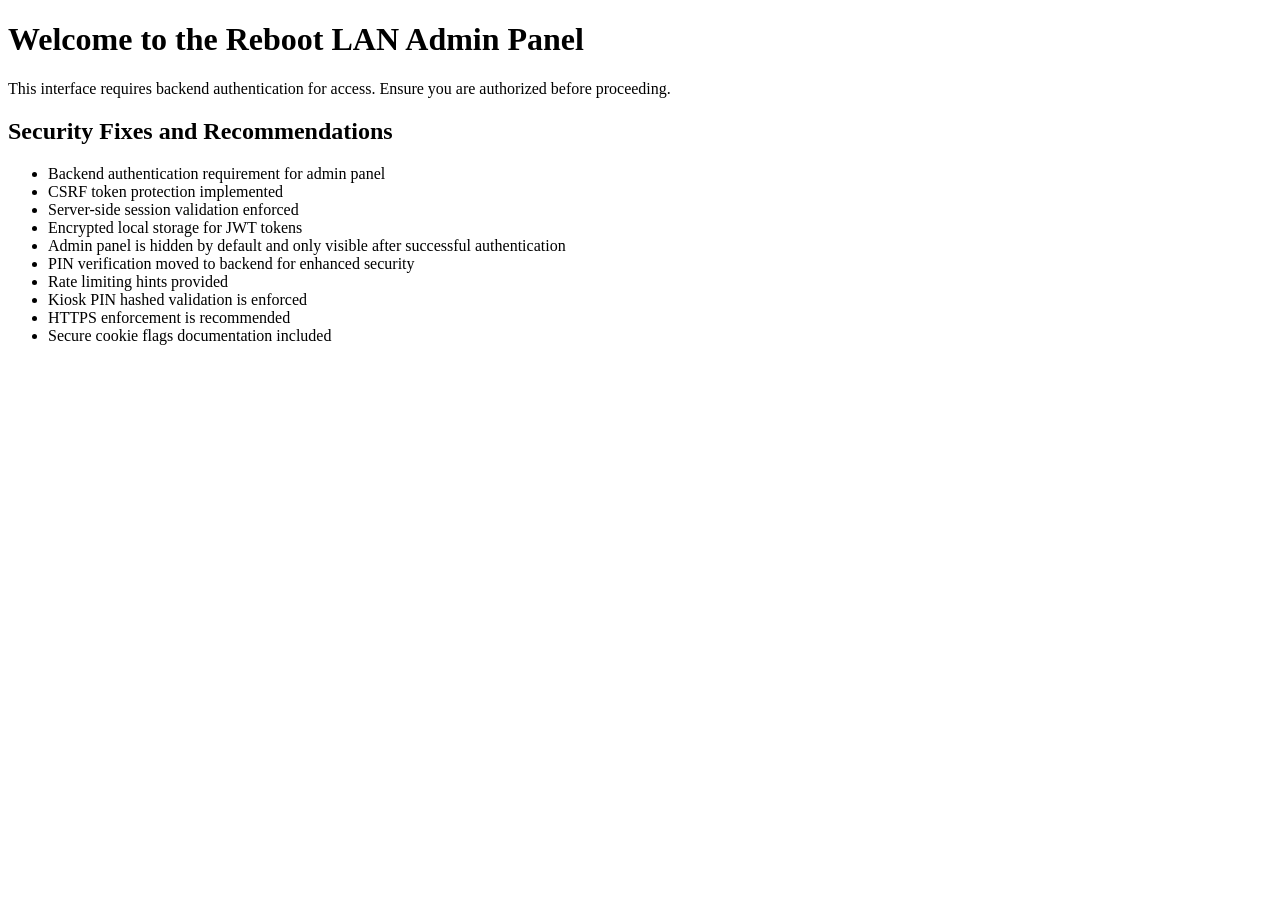
==== commit a67606bd: "Updated index.html with comprehensive security fixes and added a reference to security.js." ====
--- a/index.html
+++ b/index.html
@@ -1,2715 +1,39 @@
 <!DOCTYPE html>
-<html lang="sv">
+<html lang="en">
 <head>
-<meta charset="UTF-8">
-<meta name="viewport" content="width=device-width, initial-scale=1.0">
-<title>Reboot LAN</title>
-<link href="https://fonts.googleapis.com/css2?family=Orbitron:wght@400;700;900&family=Rajdhani:wght@300;400;600;700&display=swap" rel="stylesheet">
-<style>
-  :root {
-    --purple:#9b30ff; --purple-bright:#bf5fff; --purple-glow:rgba(155,48,255,0.4);
-    --bg:#050508; --bg2:#0d0d14; --bg3:#12121e;
-    --text:#e8e0ff; --text-dim:#8a82a0; --border:rgba(155,48,255,0.25);
-    --red:#ff3060; --green:#00ffaa;
-  }
-  * { margin:0; padding:0; box-sizing:border-box; }
-  html { scroll-behavior:smooth; }
-  body { font-family:'Rajdhani',sans-serif; background:var(--bg); color:var(--text); overflow-x:hidden; }
-
-  /* NAV */
-  nav { position:fixed; top:0; left:0; right:0; z-index:100; padding:0 40px; height:70px; display:flex; align-items:center; justify-content:space-between; background:rgba(5,5,8,0.92); backdrop-filter:blur(20px); border-bottom:1px solid var(--border); }
-  .nav-logo { font-family:'Orbitron',monospace; font-weight:900; font-size:1.4rem; color:var(--purple-bright); text-shadow:0 0 20px var(--purple); letter-spacing:3px; text-decoration:none; }
-  .nav-links { display:flex; gap:30px; list-style:none; }
-  .nav-links a { color:var(--text-dim); text-decoration:none; font-size:0.9rem; letter-spacing:2px; text-transform:uppercase; font-weight:600; transition:color 0.2s; }
-  .nav-links a:hover { color:var(--purple-bright); }
-  .nav-admin-btn { background:transparent; border:1px solid var(--border); color:var(--text-dim); padding:8px 20px; font-family:'Rajdhani',sans-serif; font-size:0.85rem; letter-spacing:2px; text-transform:uppercase; cursor:pointer; transition:all 0.2s; }
-  .nav-admin-btn:hover { border-color:var(--purple); color:var(--purple-bright); }
-
-  /* HERO */
-  #hero { min-height:100vh; display:flex; align-items:center; justify-content:center; position:relative; overflow:hidden; padding-top:70px; }
-  .hero-bg { position:absolute; inset:0; background:radial-gradient(ellipse at 20% 50%,rgba(155,48,255,0.15) 0%,transparent 60%),radial-gradient(ellipse at 80% 20%,rgba(100,0,200,0.1) 0%,transparent 50%); pointer-events:none; }
-  .hero-grid { position:absolute; inset:0; background-image:linear-gradient(rgba(155,48,255,0.06) 1px,transparent 1px),linear-gradient(90deg,rgba(155,48,255,0.06) 1px,transparent 1px); background-size:60px 60px; mask-image:radial-gradient(ellipse at center,black 30%,transparent 80%); pointer-events:none; }
-  .hero-content { text-align:center; position:relative; z-index:1; animation:fadeUp 1s ease forwards; }
-  @keyframes fadeUp { from{opacity:0;transform:translateY(40px)} to{opacity:1;transform:translateY(0)} }
-  .hero-eyebrow { font-size:0.85rem; letter-spacing:6px; color:var(--purple); text-transform:uppercase; margin-bottom:20px; animation:fadeUp 1s 0.1s ease both; }
-  .hero-title { font-family:'Orbitron',monospace; font-size:clamp(3rem,10vw,8rem); font-weight:900; line-height:0.9; color:#fff; text-shadow:0 0 60px var(--purple),0 0 120px rgba(155,48,255,0.3); animation:fadeUp 1s 0.2s ease both; }
-  .hero-title span { color:var(--purple-bright); }
-  .glitch { position:relative; display:inline-block; }
-  .glitch::before,.glitch::after { content:attr(data-text); position:absolute; top:0; left:0; width:100%; height:100%; pointer-events:none; }
-  .glitch::before { color:var(--red); animation:g1 3s infinite; clip-path:polygon(0 30%,100% 30%,100% 50%,0 50%); }
-  .glitch::after { color:var(--purple-bright); animation:g2 3s infinite; clip-path:polygon(0 60%,100% 60%,100% 80%,0 80%); }
-  @keyframes g1 { 0%,90%,100%{transform:translate(0);opacity:0} 92%{transform:translate(-3px,1px);opacity:.8} 94%{transform:translate(3px,-1px);opacity:.8} }
-  @keyframes g2 { 0%,90%,100%{transform:translate(0);opacity:0} 93%{transform:translate(3px,1px);opacity:.8} 95%{transform:translate(-3px,-1px);opacity:.8} }
-  .hero-sub { font-size:1.3rem; color:var(--text-dim); margin-top:24px; letter-spacing:3px; animation:fadeUp 1s 0.3s ease both; }
-  .hero-date { display:inline-block; margin-top:16px; padding:6px 20px; border:1px solid var(--purple); color:var(--purple-bright); font-family:'Orbitron',monospace; font-size:0.9rem; letter-spacing:4px; animation:fadeUp 1s 0.4s ease both; }
-  .hero-cta { margin-top:50px; display:flex; gap:20px; justify-content:center; flex-wrap:wrap; animation:fadeUp 1s 0.5s ease both; }
-
-  /* BUTTONS */
-  .btn-primary { background:var(--purple); color:#fff; border:none; padding:16px 40px; font-family:'Orbitron',monospace; font-size:0.85rem; letter-spacing:3px; text-transform:uppercase; cursor:pointer; clip-path:polygon(10px 0%,100% 0%,calc(100% - 10px) 100%,0% 100%); transition:all 0.3s; text-decoration:none; display:inline-block; }
-  .btn-primary:hover { background:var(--purple-bright); box-shadow:0 0 30px var(--purple-glow); transform:translateY(-2px); }
-  .btn-secondary { background:transparent; color:var(--text); border:1px solid var(--border); padding:16px 40px; font-family:'Orbitron',monospace; font-size:0.85rem; letter-spacing:3px; text-transform:uppercase; cursor:pointer; clip-path:polygon(10px 0%,100% 0%,calc(100% - 10px) 100%,0% 100%); transition:all 0.3s; text-decoration:none; display:inline-block; }
-  .btn-secondary:hover { border-color:var(--purple); color:var(--purple-bright); }
-
-  /* SECTIONS */
-  section { padding:100px 40px; max-width:1200px; margin:0 auto; }
-  .section-label { font-family:'Orbitron',monospace; font-size:0.7rem; letter-spacing:6px; color:var(--purple); text-transform:uppercase; margin-bottom:12px; display:flex; align-items:center; gap:12px; }
-  .section-label::before { content:''; display:inline-block; width:30px; height:1px; background:var(--purple); }
-  .section-title { font-family:'Orbitron',monospace; font-size:clamp(2rem,5vw,3.5rem); font-weight:900; color:#fff; margin-bottom:60px; line-height:1.1; }
-
-  /* TOURNAMENTS */
-  .tournaments-grid { display:grid; grid-template-columns:repeat(auto-fit,minmax(280px,1fr)); gap:20px; }
-  .tournament-card { background:var(--bg2); border:1px solid var(--border); padding:30px; position:relative; overflow:hidden; transition:all 0.3s; clip-path:polygon(0 0,calc(100% - 20px) 0,100% 20px,100% 100%,20px 100%,0 calc(100% - 20px)); }
-  .tournament-card:hover { border-color:var(--purple); transform:translateY(-4px); }
-  .tournament-game { font-family:'Orbitron',monospace; font-size:1.3rem; font-weight:900; color:var(--purple-bright); margin-bottom:8px; }
-  .tournament-info { color:var(--text-dim); font-size:0.95rem; line-height:1.8; }
-  .tournament-prize { margin-top:20px; font-family:'Orbitron',monospace; font-size:1.5rem; color:var(--green); }
-  .tournament-badge { position:absolute; top:15px; right:15px; background:rgba(155,48,255,0.15); border:1px solid var(--purple); padding:4px 12px; font-size:0.7rem; letter-spacing:2px; color:var(--purple-bright); font-family:'Orbitron',monospace; }
-
-  /* SCHEDULE */
-  .full-width-section { background:var(--bg2); padding:100px 0; }
-  .full-width-section > .inner { max-width:1200px; margin:0 auto; padding:0 40px; }
-  .day-tabs { display:flex; gap:12px; margin-bottom:40px; flex-wrap:wrap; }
-  .day-tab { background:transparent; border:1px solid var(--border); color:var(--text-dim); padding:12px 30px; font-family:'Orbitron',monospace; font-size:0.75rem; letter-spacing:3px; cursor:pointer; transition:all 0.2s; clip-path:polygon(8px 0%,100% 0%,calc(100% - 8px) 100%,0% 100%); }
-  .day-tab.active { background:var(--purple); color:#fff; border-color:var(--purple); box-shadow:0 0 20px var(--purple-glow); }
-  .day-tab:hover:not(.active) { border-color:var(--purple); color:var(--purple-bright); }
-  .day-label { font-family:'Orbitron',monospace; font-size:0.75rem; letter-spacing:4px; color:var(--purple); margin-bottom:20px; }
-  .schedule-table { width:100%; border-collapse:collapse; font-size:0.95rem; }
-  .schedule-table th { font-family:'Orbitron',monospace; font-size:0.7rem; letter-spacing:3px; color:var(--purple); text-align:left; padding:12px 20px; border-bottom:1px solid var(--border); }
-  .schedule-table td { padding:18px 20px; border-bottom:1px solid rgba(155,48,255,0.08); color:var(--text-dim); }
-  .schedule-table tr:hover td { background:rgba(155,48,255,0.05); }
-  .schedule-time { font-family:'Orbitron',monospace; color:var(--purple-bright) !important; font-size:0.85rem; }
-  .schedule-event { color:var(--text) !important; font-weight:600; }
-
-  /* PRICING */
-  .pricing-grid { display:grid; grid-template-columns:repeat(auto-fit,minmax(280px,1fr)); gap:20px; }
-  .pricing-card { background:var(--bg2); border:1px solid var(--border); padding:40px 30px; text-align:center; position:relative; clip-path:polygon(0 0,calc(100% - 20px) 0,100% 20px,100% 100%,20px 100%,0 calc(100% - 20px)); transition:all 0.3s; }
-  .pricing-card.featured { border-color:var(--purple); background:linear-gradient(135deg,rgba(155,48,255,0.1),var(--bg2)); box-shadow:0 0 40px var(--purple-glow); }
-  .pricing-card:hover { transform:translateY(-5px); }
-  .pricing-badge { position:absolute; top:-1px; left:50%; transform:translateX(-50%); background:var(--purple); color:#fff; font-family:'Orbitron',monospace; font-size:0.65rem; letter-spacing:2px; padding:5px 20px; }
-  .pricing-name { font-family:'Orbitron',monospace; font-size:1rem; letter-spacing:3px; color:var(--text-dim); margin-bottom:20px; }
-  .pricing-amount { font-family:'Orbitron',monospace; font-size:3rem; font-weight:900; color:#fff; }
-  .pricing-amount span { font-size:1rem; color:var(--text-dim); }
-  .pricing-features { list-style:none; margin:30px 0; text-align:left; }
-  .pricing-features li { padding:8px 0; border-bottom:1px solid rgba(155,48,255,0.08); color:var(--text-dim); font-size:0.95rem; display:flex; align-items:center; gap:10px; }
-  .pricing-features li::before { content:'▸'; color:var(--purple); flex-shrink:0; }
-
-  /* FORM */
-  .reg-form { max-width:600px; margin:0 auto; display:flex; flex-direction:column; gap:20px; }
-  .form-row { display:grid; grid-template-columns:1fr 1fr; gap:20px; }
-  .form-group { display:flex; flex-direction:column; gap:8px; }
-  .form-group label { font-family:'Orbitron',monospace; font-size:0.65rem; letter-spacing:3px; color:var(--purple); text-transform:uppercase; }
-  .form-group input,.form-group select,.form-group textarea { background:var(--bg2); border:1px solid var(--border); color:var(--text); padding:14px 16px; font-family:'Rajdhani',sans-serif; font-size:1rem; outline:none; transition:border-color 0.2s; }
-  .form-group input:focus,.form-group select:focus,.form-group textarea:focus { border-color:var(--purple); box-shadow:0 0 15px var(--purple-glow); }
-  .form-group select option { background:var(--bg2); }
-  .payment-toggle { display:flex; background:var(--bg2); border:1px solid var(--border); overflow:hidden; }
-  .payment-toggle button { flex:1; padding:14px; background:transparent; border:none; color:var(--text-dim); font-family:'Rajdhani',sans-serif; font-size:1rem; cursor:pointer; transition:all 0.2s; letter-spacing:1px; }
-  .payment-toggle button.active { background:var(--purple); color:#fff; }
-  .swish-panel { background:var(--bg2); border:1px solid var(--border); padding:30px; text-align:center; display:none; }
-  .swish-panel.visible { display:block; }
-  .swish-number { font-family:'Orbitron',monospace; font-size:1.8rem; color:var(--green); margin:10px 0; letter-spacing:4px; }
-  @keyframes spin { to { transform: rotate(360deg); } }
-
-  /* CONTACT */
-  .contact-grid { display:grid; grid-template-columns:1fr 1fr; gap:60px; align-items:start; }
-  .contact-info { display:flex; flex-direction:column; gap:30px; }
-  .contact-item { display:flex; gap:20px; align-items:flex-start; }
-  .contact-icon { width:45px; height:45px; border:1px solid var(--border); display:flex; align-items:center; justify-content:center; font-size:1.2rem; flex-shrink:0; }
-  .contact-label { font-family:'Orbitron',monospace; font-size:0.65rem; letter-spacing:3px; color:var(--purple); margin-bottom:4px; }
-  .discord-btn { display:flex; align-items:center; gap:12px; background:#5865f2; color:#fff; border:none; padding:16px 30px; font-family:'Rajdhani',sans-serif; font-size:1.1rem; font-weight:600; cursor:pointer; transition:all 0.3s; text-decoration:none; width:fit-content; margin-top:10px; }
-  .discord-btn:hover { background:#4752c4; transform:translateY(-2px); }
-
-  /* FOOTER */
-  footer { border-top:1px solid var(--border); padding:40px; text-align:center; color:var(--text-dim); font-size:0.85rem; letter-spacing:2px; }
-  .footer-logo { font-family:'Orbitron',monospace; font-size:1.2rem; color:var(--purple-bright); margin-bottom:12px; }
-
-  /* ══════════════════════════════
-     ADMIN PANEL — KOMPLETT CSS
-  ══════════════════════════════ */
-
-  .admin-overlay { position:fixed; inset:0; background:rgba(2,2,8,0.98); z-index:9000; display:none; }
-  .admin-overlay.open { display:flex; }
-
-  /* LOGIN */
-  .admin-login-box { width:100%; height:100vh; display:flex; align-items:center; justify-content:center; background:radial-gradient(ellipse at 50% 40%, rgba(155,48,255,0.1) 0%, transparent 65%); }
-  .admin-login-inner { background:#08080f; border:1px solid rgba(155,48,255,0.35); padding:52px 48px; width:100%; max-width:440px; box-shadow:0 0 100px rgba(155,48,255,0.12), inset 0 1px 0 rgba(155,48,255,0.1); }
-  .admin-login-inner h2 { font-family:'Orbitron',monospace; font-size:1.5rem; letter-spacing:6px; color:#fff; margin-bottom:8px; }
-  .admin-login-inner p { color:var(--text-dim); font-size:0.95rem; margin-bottom:32px; letter-spacing:1px; }
-
-  /* LAYOUT */
-  #admin-dashboard { display:none; width:100%; height:100vh; flex-direction:row; }
-  #admin-dashboard.visible { display:flex !important; }
-
-  /* SIDEBAR */
-  .admin-sidebar { width:250px; min-width:250px; background:#06060d; border-right:1px solid rgba(155,48,255,0.12); display:flex; flex-direction:column; height:100vh; }
-  .admin-sidebar-logo { padding:28px 24px 22px; border-bottom:1px solid rgba(155,48,255,0.1); }
-  .admin-sidebar-logo .logo-top { font-family:'Orbitron',monospace; font-size:0.55rem; letter-spacing:5px; color:var(--text-dim); }
-  .admin-sidebar-logo .logo-main { font-family:'Orbitron',monospace; font-size:1.25rem; color:var(--purple-bright); text-shadow:0 0 25px var(--purple); margin-top:6px; letter-spacing:3px; }
-  .admin-sidebar-logo .logo-sub { font-size:0.65rem; color:rgba(155,48,255,0.45); letter-spacing:4px; margin-top:3px; }
-
-  .admin-nav { flex:1; padding:16px 0; overflow-y:auto; }
-  .admin-nav-section { font-family:'Orbitron',monospace; font-size:0.48rem; letter-spacing:4px; color:rgba(155,48,255,0.35); padding:0 24px; margin:18px 0 6px; text-transform:uppercase; }
-  .admin-nav-item { display:flex; align-items:center; gap:14px; padding:13px 24px; cursor:pointer; transition:all 0.15s; border-left:3px solid transparent; color:var(--text-dim); font-family:'Rajdhani',sans-serif; font-size:1rem; font-weight:600; letter-spacing:1px; }
-  .admin-nav-item:hover { background:rgba(155,48,255,0.05); color:var(--text); border-left-color:rgba(155,48,255,0.25); }
-  .admin-nav-item.active { background:rgba(155,48,255,0.1); color:var(--purple-bright); border-left-color:var(--purple); }
-  .admin-nav-item .nav-icon { font-size:1rem; width:20px; text-align:center; flex-shrink:0; }
-  .admin-nav-divider { height:1px; background:rgba(155,48,255,0.08); margin:8px 18px; }
-  .admin-sidebar-footer { padding:18px 24px; border-top:1px solid rgba(155,48,255,0.08); }
-
-  /* MAIN */
-  .admin-main { flex:1; display:flex; flex-direction:column; height:100vh; overflow:hidden; background:#07070e; }
-  .admin-topbar { padding:0 36px; height:64px; border-bottom:1px solid rgba(155,48,255,0.1); display:flex; align-items:center; justify-content:space-between; background:#06060d; flex-shrink:0; }
-  .admin-topbar-title { font-family:'Orbitron',monospace; font-size:0.75rem; letter-spacing:5px; color:var(--purple-bright); }
-  .admin-topbar-right { display:flex; gap:12px; align-items:center; }
-  .admin-close { background:transparent; border:1px solid rgba(255,255,255,0.08); color:var(--text-dim); width:36px; height:36px; font-size:1rem; cursor:pointer; transition:all 0.2s; display:flex; align-items:center; justify-content:center; }
-  .admin-close:hover { border-color:var(--red); color:var(--red); background:rgba(255,48,96,0.08); }
-  .admin-logout-btn { background:transparent; border:1px solid rgba(255,48,96,0.3); color:var(--red); padding:0 18px; height:36px; font-family:'Orbitron',monospace; font-size:0.58rem; letter-spacing:2px; cursor:pointer; transition:all 0.2s; }
-  .admin-logout-btn:hover { background:rgba(255,48,96,0.1); }
-
-  .admin-body { flex:1; overflow-y:auto; padding:36px 44px; }
-  .admin-section { display:none; }
-  .admin-section.active { display:block; animation:adminFade 0.2s ease; }
-  @keyframes adminFade { from{opacity:0;transform:translateY(8px)} to{opacity:1;transform:none} }
-
-  /* SECTION HEADER */
-  .admin-section-title { font-family:'Orbitron',monospace; font-size:0.95rem; letter-spacing:5px; color:#fff; margin-bottom:5px; }
-  .admin-section-sub { color:var(--text-dim); font-size:0.9rem; margin-bottom:30px; }
-
-  /* STAT CARDS */
-  .admin-stats { display:grid; grid-template-columns:repeat(auto-fit,minmax(170px,1fr)); gap:14px; margin-bottom:32px; }
-  .stat-card { background:#0b0b16; border:1px solid rgba(155,48,255,0.18); padding:22px 26px; position:relative; overflow:hidden; }
-  .stat-card::before { content:''; position:absolute; top:0; left:0; right:0; height:2px; background:linear-gradient(90deg,var(--purple),transparent); }
-  .stat-card-label { font-family:'Orbitron',monospace; font-size:0.52rem; letter-spacing:4px; color:rgba(155,48,255,0.55); margin-bottom:10px; }
-  .stat-card-value { font-family:'Orbitron',monospace; font-size:2.2rem; font-weight:900; color:var(--purple-bright); text-shadow:0 0 25px var(--purple); line-height:1; }
-  .stat-card-sub { font-size:0.78rem; color:var(--text-dim); margin-top:5px; }
-
-  /* TABLE */
-  .admin-table { width:100%; border-collapse:collapse; font-size:0.92rem; }
-  .admin-table th { background:#09090f; font-family:'Orbitron',monospace; font-size:0.52rem; letter-spacing:3px; color:rgba(155,48,255,0.65); padding:13px 16px; text-align:left; border-bottom:1px solid rgba(155,48,255,0.15); white-space:nowrap; }
-  .admin-table td { padding:13px 16px; border-bottom:1px solid rgba(155,48,255,0.06); color:var(--text); vertical-align:middle; }
-  .admin-table tr:hover td { background:rgba(155,48,255,0.03); }
-
-  /* CARDS */
-  .admin-card { background:#0b0b16; border:1px solid rgba(155,48,255,0.15); padding:26px 30px; margin-bottom:16px; }
-  .admin-card-title { font-family:'Orbitron',monospace; font-size:0.68rem; letter-spacing:3px; color:var(--purple-bright); margin-bottom:20px; padding-bottom:14px; border-bottom:1px solid rgba(155,48,255,0.1); }
-
-  /* ADD BOX */
-  .admin-add-box { background:#09090f; border:1px solid rgba(155,48,255,0.2); border-left:3px solid var(--purple); padding:26px 30px; margin-bottom:26px; }
-  .admin-add-box-title { font-family:'Orbitron',monospace; font-size:0.62rem; letter-spacing:4px; color:var(--purple); margin-bottom:18px; }
-
-  /* FIELDS */
-  .admin-field { margin-bottom:18px; }
-  .admin-field label { display:block; font-family:'Orbitron',monospace; font-size:0.56rem; letter-spacing:3px; color:rgba(155,48,255,0.65); margin-bottom:8px; text-transform:uppercase; }
-  .admin-field input, .admin-field select, .admin-field textarea { width:100%; background:#0d0d1a; border:1px solid rgba(155,48,255,0.18); color:var(--text); padding:12px 15px; font-family:'Rajdhani',sans-serif; font-size:1rem; outline:none; transition:all 0.2s; }
-  .admin-field input:focus, .admin-field select:focus, .admin-field textarea:focus { border-color:var(--purple); box-shadow:0 0 0 2px rgba(155,48,255,0.08); }
-  .admin-field select option { background:#0d0d1a; }
-  .admin-field textarea { resize:vertical; min-height:80px; }
-  .admin-grid-2 { display:grid; grid-template-columns:1fr 1fr; gap:16px; }
-  .admin-grid-3 { display:grid; grid-template-columns:1fr 1fr 1fr; gap:16px; }
-
-  /* BUTTONS */
-  .admin-save-btn { background:var(--purple); color:#fff; border:none; padding:12px 30px; font-family:'Orbitron',monospace; font-size:0.65rem; letter-spacing:3px; cursor:pointer; transition:all 0.25s; clip-path:polygon(8px 0%,100% 0%,calc(100% - 8px) 100%,0% 100%); }
-  .admin-save-btn:hover { background:var(--purple-bright); box-shadow:0 0 25px rgba(155,48,255,0.45); transform:translateY(-1px); }
-  .admin-save-btn:disabled { opacity:0.45; cursor:not-allowed; transform:none; box-shadow:none; }
-  .admin-delete-btn { background:transparent; border:1px solid rgba(255,48,96,0.35); color:var(--red); width:34px; height:34px; font-size:1rem; cursor:pointer; transition:all 0.2s; display:flex; align-items:center; justify-content:center; flex-shrink:0; }
-  .admin-delete-btn:hover { background:rgba(255,48,96,0.12); border-color:var(--red); }
-
-  /* SCHEDULE */
-  .day-tabs { display:flex; gap:0; border-bottom:1px solid var(--border); margin-bottom:24px; }
-  .day-tab { padding:11px 22px; background:transparent; border:none; border-bottom:3px solid transparent; color:var(--text-dim); font-family:'Orbitron',monospace; font-size:0.62rem; letter-spacing:3px; cursor:pointer; transition:all 0.2s; }
-  .day-tab:hover { color:var(--text); }
-  .day-tab.active { color:var(--purple-bright); border-bottom-color:var(--purple); }
-  .schedule-row-admin { display:grid; grid-template-columns:90px 1fr 1fr 36px; gap:10px; margin-bottom:10px; align-items:center; }
-  .schedule-row-admin input { background:#0d0d1a; border:1px solid rgba(155,48,255,0.18); color:var(--text); padding:10px 13px; font-family:'Rajdhani',sans-serif; font-size:0.95rem; outline:none; width:100%; }
-  .schedule-row-admin input:focus { border-color:var(--purple); }
-  .add-row-btn { background:transparent; border:1px solid rgba(155,48,255,0.25); color:var(--purple); padding:10px 22px; font-family:'Orbitron',monospace; font-size:0.58rem; letter-spacing:3px; cursor:pointer; transition:all 0.2s; margin-top:8px; }
-  .add-row-btn:hover { background:rgba(155,48,255,0.08); border-color:var(--purple); }
-
-  /* TABLE */
-  .admin-table { width:100%; border-collapse:collapse; font-size:0.95rem; }
-  .badge-paid { background:rgba(0,255,170,0.1); border:1px solid var(--green); color:var(--green); padding:4px 12px; font-size:0.65rem; font-family:'Orbitron',monospace; }
-  .badge-cash { background:rgba(255,200,0,0.1); border:1px solid #ffc800; color:#ffc800; padding:4px 12px; font-size:0.65rem; font-family:'Orbitron',monospace; }
-  .delete-row-btn { background:transparent; border:1px solid rgba(255,48,96,0.35); color:var(--red); width:34px; height:34px; cursor:pointer; font-size:1rem; display:flex; align-items:center; justify-content:center; transition:all 0.2s; }
-  .delete-row-btn:hover { background:rgba(255,48,96,0.1); }
-
-  @media(max-width:768px){
-    .admin-sidebar { display:none; }
-    .admin-grid-2,.admin-grid-3 { grid-template-columns:1fr; }
-    .admin-body { padding:20px; }
-    .admin-stats { grid-template-columns:1fr 1fr; }
-  }
-
-  /* TOAST */
-  .toast { position:fixed; bottom:30px; right:30px; background:var(--bg2); border:1px solid var(--purple); padding:16px 24px; font-family:'Rajdhani',sans-serif; font-size:0.95rem; z-index:99999; transform:translateX(200%); transition:transform 0.3s; box-shadow:0 0 30px var(--purple-glow); }
-  .toast.show { transform:translateX(0); }
-
-  /* MISC */
-  .reveal { opacity:0; transform:translateY(30px); transition:all 0.7s ease; }
-  .reveal.visible { opacity:1; transform:translateY(0); }
-  .spinner { display:inline-block; width:14px; height:14px; border:2px solid rgba(255,255,255,0.3); border-top-color:#fff; border-radius:50%; animation:spin 0.7s linear infinite; vertical-align:middle; margin-right:8px; }
-  @keyframes spin { to{transform:rotate(360deg)} }
-  .stat-box { background:var(--bg); border:1px solid var(--border); padding:15px 25px; text-align:center; }
-  .stat-num { font-family:'Orbitron',monospace; font-size:1.8rem; }
-  .stat-label { color:var(--text-dim); font-size:0.8rem; letter-spacing:2px; margin-top:4px; }
-
-  @media(max-width:768px) {
-    nav { padding:0 16px; }
-    .nav-links { display:none; }
-    section { padding:70px 20px; }
-    .contact-grid { grid-template-columns:1fr; }
-    .form-row { grid-template-columns:1fr; }
-    .full-width-section > .inner { padding:0 20px; }
-    .schedule-row-admin { grid-template-columns:80px 1fr 36px; }
-    .schedule-row-admin input:nth-child(3) { display:none; }
-  }
-
-  /* KIOSK LOCKSCREEN */
-  .pin-dot { width:16px; height:16px; border-radius:50%; border:2px solid rgba(155,48,255,0.4); background:transparent; transition:all 0.15s; }
-  .pin-dot.filled { background:var(--purple); border-color:var(--purple); box-shadow:0 0 10px var(--purple); }
-  .pin-btn { width:80px; height:80px; background:#0d0d1a; border:1px solid rgba(155,48,255,0.2); color:var(--text); font-family:'Orbitron',monospace; font-size:1.4rem; cursor:pointer; transition:all 0.15s; letter-spacing:2px; }
-  .pin-btn:hover { background:rgba(155,48,255,0.15); border-color:var(--purple); }
-  .pin-btn:active { background:rgba(155,48,255,0.3); transform:scale(0.95); }
-  @keyframes shake { 0%,100%{transform:translateX(0)} 20%{transform:translateX(-8px)} 40%{transform:translateX(8px)} 60%{transform:translateX(-6px)} 80%{transform:translateX(6px)} }
-  .countdown-box { background:var(--bg2); border:1px solid var(--border); padding:16px 20px; text-align:center; min-width:80px; clip-path:polygon(8px 0%,100% 0%,calc(100% - 8px) 100%,0% 100%); }
-  .countdown-num { font-family:'Orbitron',monospace; font-size:2.2rem; font-weight:900; color:var(--purple-bright); text-shadow:0 0 20px var(--purple); line-height:1; }
-  .countdown-label { font-family:'Orbitron',monospace; font-size:0.55rem; letter-spacing:3px; color:var(--text-dim); margin-top:6px; }
-
-  /* BORDSBOKNING */
-  .seats-grid { display:grid; grid-template-columns:repeat(auto-fill,minmax(60px,1fr)); gap:10px; margin:20px 0; }
-  .seat { width:60px; height:60px; border:1px solid var(--border); display:flex; align-items:center; justify-content:center; font-size:0.75rem; font-family:'Orbitron',monospace; cursor:pointer; transition:all 0.2s; background:var(--bg2); color:var(--text-dim); }
-  .seat:hover:not(.taken) { border-color:var(--purple); color:var(--purple-bright); }
-  .seat.taken { background:rgba(255,48,96,0.15); border-color:var(--red); color:var(--red); cursor:not-allowed; }
-  .seat.selected { background:rgba(155,48,255,0.2); border-color:var(--purple); color:var(--purple-bright); box-shadow:0 0 15px var(--purple-glow); }
-  .seat.mine { background:rgba(0,255,170,0.15); border-color:var(--green); color:var(--green); }
-</style>
+    <meta charset="UTF-8">
+    <meta name="viewport" content="width=device-width, initial-scale=1.0">
+    <title>Reboot LAN</title>
+    <link rel="stylesheet" href="styles.css">
+    <script src="security.js"></script>
+    <meta http-equiv="X-Frame-Options" content="DENY">
+    <meta http-equiv="Content-Security-Policy" content="default-src 'self'; script-src 'self'; object-src 'none';">
+    <meta http-equiv="Strict-Transport-Security" content="max-age=31536000; includeSubDomains">
+    <meta httpOnly>
+    <meta secure>
 </head>
 <body>
+    <header>
+        <h1>Welcome to the Reboot LAN Admin Panel</h1>
+        <p>This interface requires backend authentication for access. Ensure you are authorized before proceeding.</p>
+    </header>
 
-<!-- NAV -->
-<nav>
-  <a href="#hero" class="nav-logo">REBOOT<span style="color:#fff">_</span>LAN</a>
-  <ul class="nav-links">
-    <li><a href="#turneringar">Turneringar</a></li>
-    <li><a href="#schema">Schema</a></li>
-    <li><a href="#priser">Priser</a></li>
-    <li><a href="#bokning">Boka bord</a></li>
-    <li><a href="#anmalan">Anmälan</a></li>
-    <li><a href="#kontakt">Kontakt</a></li>
-  </ul>
-  <button class="nav-admin-btn" id="admin-btn">⚙ ADMIN</button>
-</nav>
-
-<!-- HERO -->
-<section id="hero" style="max-width:100%;padding:0;min-height:100vh;display:flex;align-items:center;justify-content:center;position:relative;overflow:hidden;padding-top:70px;">
-  <div class="hero-bg"></div>
-  <div class="hero-grid"></div>
-  <div class="hero-content">
-    <div class="hero-eyebrow">// VÄLKOMMEN TILL //</div>
-    <h1 class="hero-title"><span class="glitch" data-text="REBOOT">REBOOT</span><br><span>LAN</span></h1>
-    <p class="hero-sub">GAMING · COMMUNITY · COMPETITION</p>
-    <div class="hero-date" id="hero-date-display">📅 9 APRIL 2026</div>
-
-    <!-- COUNTDOWN -->
-    <div id="countdown" style="display:flex;gap:16px;justify-content:center;margin-top:20px;flex-wrap:wrap;animation:fadeUp 1s 0.5s ease both;">
-      <div class="countdown-box"><div class="countdown-num" id="cd-days">--</div><div class="countdown-label">DAGAR</div></div>
-      <div class="countdown-box"><div class="countdown-num" id="cd-hours">--</div><div class="countdown-label">TIMMAR</div></div>
-      <div class="countdown-box"><div class="countdown-num" id="cd-mins">--</div><div class="countdown-label">MINUTER</div></div>
-      <div class="countdown-box"><div class="countdown-num" id="cd-secs">--</div><div class="countdown-label">SEKUNDER</div></div>
-    </div>
-
-    <div class="hero-cta">
-      <a href="#anmalan" class="btn-primary">ANMÄL DIG NU</a>
-      <a href="#turneringar" class="btn-secondary">SE TURNERINGAR</a>
-    </div>
-  </div>
-</section>
-
-<!-- TURNERINGAR -->
-<section id="turneringar">
-  <div class="section-label">// Tävlingar</div>
-  <h2 class="section-title">TURNERINGAR</h2>
-  <div class="tournaments-grid" id="public-tournaments-grid">
-    <div class="tournament-card reveal"><div class="tournament-badge">FPS</div><div class="tournament-game">CS2</div><div class="tournament-info">5v5 · Bo1 Gruppspel · Bo3 Playoff<br>Max 8 lag · Ålder: Alla</div><div class="tournament-prize">PRIS TBA</div></div>
-    <div class="tournament-card reveal"><div class="tournament-badge">MOBA</div><div class="tournament-game">League of Legends</div><div class="tournament-info">5v5 · Draft Pick<br>Max 8 lag · Ålder: Alla</div><div class="tournament-prize">PRIS TBA</div></div>
-    <div class="tournament-card reveal"><div class="tournament-badge">BR</div><div class="tournament-game">Fortnite</div><div class="tournament-info">Solo / Duos · Poängsystem<br>Öppen anmälan</div><div class="tournament-prize">PRIS TBA</div></div>
-    <div class="tournament-card reveal"><div class="tournament-badge">RACING</div><div class="tournament-game">Rocket League</div><div class="tournament-info">3v3 · Bo5 Final<br>Max 8 lag · Alla välkomna</div><div class="tournament-prize">PRIS TBA</div></div>
-  </div>
-</section>
-
-<!-- SCHEMA -->
-<div id="schema" class="full-width-section">
-  <div class="inner">
-    <div class="section-label">// Tidsplan</div>
-    <h2 class="section-title">SCHEMA</h2>
-    <div class="day-tabs" id="public-day-tabs">
-      <button class="day-tab active" data-day="0">DAG 1</button>
-      <button class="day-tab" data-day="1">DAG 2</button>
-      <button class="day-tab" data-day="2">DAG 3</button>
-    </div>
-    <div class="day-label" id="public-day-label">DAG 1</div>
-    <table class="schedule-table">
-      <thead><tr><th>TID</th><th>AKTIVITET</th><th>PLATS / INFO</th></tr></thead>
-      <tbody id="schedule-body"></tbody>
-    </table>
-  </div>
-</div>
-
-<!-- PRISER -->
-<section id="priser">
-  <div class="section-label">// Kostnad</div>
-  <h2 class="section-title">PRISER & PAKET</h2>
-  <div class="pricing-grid" id="public-pricing-grid">
-    <div class="pricing-card reveal">
-      <div class="pricing-name">DELTAGARE</div>
-      <div class="pricing-amount">150<span> kr</span></div>
-      <ul class="pricing-features"><li>Plats på LAN</li><li>Tillgång till alla turneringar</li><li>Fri strömning hela dagen</li><li>High-speed internet</li></ul>
-      <a href="#anmalan" class="btn-primary" style="display:block;text-align:center;">ANMÄL</a>
-    </div>
-    <div class="pricing-card reveal">
-      <div class="pricing-name">ÅSKÅDARE</div>
-      <div class="pricing-amount">Fri<span> entré</span></div>
-      <ul class="pricing-features"><li>Se matcherna live</li><li>Huvudscen-finaler</li><li>Mat och dricka tillgänglig</li></ul>
-      <a href="#kontakt" class="btn-secondary" style="display:block;text-align:center;">MER INFO</a>
-    </div>
-  </div>
-</section>
-
-<!-- BORDSBOKNING -->
-<div class="full-width-section" id="bokning">
-  <div class="inner">
-    <div class="section-label">// Välj din plats</div>
-    <h2 class="section-title">BOKA BORD</h2>
-    <p style="color:var(--text-dim);margin-bottom:20px;">Klicka på en ledig plats på kartan för att boka.</p>
-    <!-- LEGEND -->
-    <div style="display:flex;gap:20px;margin-bottom:16px;flex-wrap:wrap;">
-      <div style="display:flex;align-items:center;gap:8px;"><div style="width:16px;height:16px;border-radius:50%;background:rgba(0,238,255,0.3);border:2px solid var(--cyan);"></div><span style="color:var(--text-dim);font-size:0.85rem;">Ledig</span></div>
-      <div style="display:flex;align-items:center;gap:8px;"><div style="width:16px;height:16px;border-radius:50%;background:rgba(155,48,255,0.5);border:2px solid var(--purple-bright);"></div><span style="color:var(--text-dim);font-size:0.85rem;">Vald</span></div>
-      <div style="display:flex;align-items:center;gap:8px;"><div style="width:16px;height:16px;border-radius:50%;background:rgba(255,48,96,0.4);border:2px solid var(--red);"></div><span style="color:var(--text-dim);font-size:0.85rem;">Bokad</span></div>
-    </div>
-    <!-- FLOORPLAN MAP -->
-    <div style="position:relative;display:inline-block;max-width:100%;overflow:auto;border:1px solid var(--border);background:#0a0a18;">
-      <img id="floorplan-img" src="[data-uri]" alt="Planlösning" style="display:block;max-width:100%;height:auto;opacity:0.85;">
-      <!-- Seat markers rendered here by JS -->
-      <div id="floorplan-seats" style="position:absolute;inset:0;pointer-events:none;"></div>
-    </div>
-    <!-- BOOKING FORM -->
-    <div id="booking-form" style="display:none;background:var(--bg2);border:1px solid var(--purple);padding:30px;margin-top:20px;max-width:500px;">
-      <div style="font-family:'Orbitron',monospace;font-size:0.8rem;letter-spacing:3px;color:var(--purple-bright);margin-bottom:20px;">BOKA PLATS <span id="booking-seat-label"></span></div>
-      <div style="display:flex;flex-direction:column;gap:14px;">
-        <div class="form-group"><label>Namn</label><input type="text" id="booking-name" placeholder="Ditt namn" maxlength="60"></div>
-        <div class="form-group"><label>Discord</label><input type="text" id="booking-discord" placeholder="namn#0000" maxlength="60"></div>
-        <button class="btn-primary" id="confirm-booking-btn" style="width:100%;text-align:center;padding:16px;">BEKRÄFTA BOKNING</button>
-        <button onclick="cancelSeatSelection()" style="background:transparent;border:none;color:var(--text-dim);cursor:pointer;font-size:0.85rem;">Avbryt</button>
-      </div>
-    </div>
-  </div>
-</div>
-
-<!-- ANMÄLAN -->
-<div class="full-width-section">
-  <div class="inner">
-    <section id="anmalan" style="max-width:1200px;margin:0 auto;padding:0;">
-      <div class="section-label">// Registrering</div>
-      <h2 class="section-title">ANMÄL DIG</h2>
-      <div class="reg-form">
-        <div class="form-row">
-          <div class="form-group"><label>Förnamn</label><input type="text" id="reg-firstname" placeholder="Ditt förnamn" maxlength="50" autocomplete="given-name"></div>
-          <div class="form-group"><label>Efternamn</label><input type="text" id="reg-lastname" placeholder="Ditt efternamn" maxlength="50" autocomplete="family-name"></div>
-        </div>
-        <div class="form-row">
-          <div class="form-group"><label>Discord-tag</label><input type="text" id="reg-discord" placeholder="namn#0000" maxlength="50"></div>
-          <div class="form-group"><label>E-post</label><input type="email" id="reg-email" placeholder="din@email.com" maxlength="100"></div>
-        </div>
-        <div class="form-group"><label>Turnering</label>
-          <select id="reg-tournament">
-            <option value="">Välj turnering...</option>
-            <option value="cs2">CS2</option>
-            <option value="lol">League of Legends</option>
-            <option value="fortnite">Fortnite</option>
-            <option value="rocket">Rocket League</option>
-            <option value="casual">Casual / Inget specifikt</option>
-          </select>
-        </div>
-        <div class="form-group"><label>Lagnamn (valfritt)</label><input type="text" id="reg-team" placeholder="Ditt lagnamn"></div>
-
-        <!-- BILJETTVAL -->
-        <div class="form-group">
-          <label>Välj biljett</label>
-          <div id="ticket-selector" style="display:grid;grid-template-columns:repeat(auto-fit,minmax(220px,1fr));gap:12px;margin-top:4px;">
-            <!-- Renderas dynamiskt av renderTicketSelector() -->
-            <div style="color:var(--text-dim);font-size:0.9rem;padding:10px;">Laddar biljetter...</div>
-          </div>
-        </div>
-
-        <div class="form-group"><label>Betalningsmetod</label>
-          <div class="payment-toggle">
-            <button class="active" id="pay-swish-btn">💳 SWISH I FÖRVÄG</button>
-            <button id="pay-cash-btn">💵 BETALA PÅ PLATS</button>
-          </div>
-        </div>
-        <div class="swish-panel" id="swish-panel">
-          <div style="display:flex;gap:30px;align-items:flex-start;flex-wrap:wrap;">
-            <div style="flex:1;min-width:200px;">
-              <p style="color:var(--text-dim);font-size:0.9rem;margin-bottom:8px;">Swisha till:</p>
-              <div class="swish-number" id="swish-number-display">0703 87 66 60</div>
-              <p style="color:var(--text-dim);font-size:0.85rem;margin-bottom:4px;">Belopp och meddelande är <strong style="color:var(--green)">förifyllt</strong> i appen</p>
-              <div style="font-family:'Orbitron',monospace;font-size:1.4rem;color:#fff;margin-bottom:16px;">
-                <span id="swish-amount-display">150</span> <span style="font-size:0.8rem;color:var(--text-dim);">KR</span>
-              </div>
-              <input type="hidden" id="swish-amount-input" value="150">
-              <a id="swish-link" href="#" onclick="openSwish(event)" style="display:inline-flex;align-items:center;gap:10px;background:#00b13f;color:#fff;padding:12px 24px;text-decoration:none;font-family:'Orbitron',monospace;font-size:0.75rem;letter-spacing:2px;cursor:pointer;transition:all 0.2s;">
-                📱 ÖPPNA SWISH-APPEN
-              </a>
-            </div>
-            <div style="text-align:center;">
-              <p style="color:var(--text-dim);font-size:0.8rem;margin-bottom:10px;letter-spacing:2px;">SCANNA QR-KOD</p>
-              <div id="swish-qr-wrap" style="background:#fff;padding:12px;display:inline-block;border-radius:4px;position:relative;min-width:160px;min-height:160px;">
-                <div id="swish-qr-loading" style="position:absolute;inset:0;display:flex;align-items:center;justify-content:center;background:#fff;">
-                  <div style="width:32px;height:32px;border:3px solid #eee;border-top-color:#00b13f;border-radius:50%;animation:spin 0.8s linear infinite;"></div>
-                </div>
-                <img id="swish-qr-img" src="" alt="Swish QR" style="display:none;width:160px;height:160px;">
-              </div>
-              <div style="margin-top:8px;font-family:'Orbitron',monospace;font-size:0.5rem;letter-spacing:2px;color:rgba(0,177,63,0.7);">OFFICIELL SWISH QR</div>
-            </div>
-          </div>
-          <label style="display:flex;align-items:center;gap:12px;cursor:pointer;background:rgba(155,48,255,0.08);border:1px solid var(--border);padding:14px;margin-top:16px;">
-            <input type="checkbox" id="swish-confirmed" style="width:18px;height:18px;accent-color:var(--purple);cursor:pointer;">
-            <span style="color:var(--text);font-size:0.95rem;">Jag har swishat och bekräftar betalningen ✅</span>
-          </label>
-        </div>
-        <button class="btn-primary" id="submit-btn" style="width:100%;text-align:center;padding:18px;">SKICKA ANMÄLAN</button>
-      </div>
-    </section>
-  </div>
-</div>
-
-<!-- KONTAKT -->
-<section id="kontakt">
-  <div class="section-label">// Hitta oss</div>
-  <h2 class="section-title">KONTAKT</h2>
-  <div class="contact-grid">
-    <div class="contact-info">
-      <div class="contact-item reveal"><div class="contact-icon">📍</div><div><div class="contact-label">Plats</div><div id="contact-location">Adress uppdateras snart</div></div></div>
-      <div class="contact-item reveal"><div class="contact-icon">📧</div><div><div class="contact-label">E-post</div><div id="contact-email"><a href="/cdn-cgi/l/email-protection" class="__cf_email__" data-cfemail="bed5d1d0cadfd5cafeccdbdcd1d1cad2dfd090cddb">[email&#160;protected]</a></div></div></div>
-      <div class="contact-item reveal"><div class="contact-icon">🎮</div><div><div class="contact-label">Discord</div><a id="discord-link" href="#" class="discord-btn"><svg width="20" height="20" viewBox="0 0 24 24" fill="white"><path d="M20.317 4.37a19.791 19.791 0 0 0-4.885-1.515.074.074 0 0 0-.079.037c-.21.375-.444.864-.608 1.25a18.27 18.27 0 0 0-5.487 0 12.64 12.64 0 0 0-.617-1.25.077.077 0 0 0-.079-.037A19.736 19.736 0 0 0 3.677 4.37a.07.07 0 0 0-.032.027C.533 9.046-.32 13.58.099 18.057.1 18.07.111 18.082.128 18.09a19.904 19.904 0 0 0 5.993 3.03.078.078 0 0 0 .084-.028c.462-.63.874-1.295 1.226-1.994a.076.076 0 0 0-.041-.106 13.107 13.107 0 0 1-1.872-.892.077.077 0 0 1-.008-.128 10.2 10.2 0 0 0 .372-.292.074.074 0 0 1 .077-.01c3.928 1.793 8.18 1.793 12.062 0a.074.074 0 0 1 .078.01c.12.098.246.198.373.292a.077.077 0 0 1-.006.127 12.299 12.299 0 0 1-1.873.892.077.077 0 0 0-.041.107c.36.698.772 1.362 1.225 1.993a.076.076 0 0 0 .084.028 19.839 19.839 0 0 0 6.002-3.03.077.077 0 0 0 .032-.054c.5-5.177-.838-9.674-3.549-13.66a.061.061 0 0 0-.031-.03z"/></svg>Gå med i Discord</a></div></div>
-    </div>
-    <div class="reveal" style="background:var(--bg2);border:1px solid var(--border);padding:40px;">
-      <div class="section-label" style="margin-bottom:20px;">// Skicka meddelande</div>
-      <div style="display:flex;flex-direction:column;gap:16px;">
-        <div class="form-group"><label>Namn</label><input type="text" id="contact-name-input" placeholder="Ditt namn"></div>
-        <div class="form-group"><label>Meddelande</label><textarea id="contact-msg-input" rows="4" placeholder="Din fråga..."></textarea></div>
-        <button class="btn-primary" id="contact-send-btn">SKICKA</button>
-      </div>
-    </div>
-  </div>
-</section>
-
-<footer><div class="footer-logo">REBOOT_LAN</div><p>© 2025 Reboot LAN — Alla rättigheter förbehållna</p></footer>
-
-<!-- ADMIN OVERLAY -->
-<div class="admin-overlay" id="admin-overlay">
-
-  <!-- LOGIN SCREEN -->
-  <div id="admin-login-screen" style="width:100%;height:100vh;">
-    <div class="admin-login-box">
-      <div class="admin-login-inner">
-        <div style="font-family:'Orbitron',monospace;font-size:0.65rem;letter-spacing:5px;color:var(--text-dim);margin-bottom:8px;">// REBOOT LAN //</div>
-        <h2>ADMIN PANEL</h2>
-        <p>Logga in med ditt admin-konto</p>
-        <div style="display:flex;flex-direction:column;gap:14px;">
-          <!-- E-post och lösenord verifieras mot Firebase Auth serverside — inget lösenord lagras i JS -->
-          <div class="admin-field" style="margin:0;text-align:left;"><label>E-post</label><input type="email" id="admin-email" placeholder="din@email.com" autocomplete="email" style="font-size:1rem;"></div>
-          <div class="admin-field" style="margin:0;text-align:left;"><label>Lösenord</label><input type="password" id="admin-password" placeholder="••••••••••••" autocomplete="current-password" style="font-size:1.1rem;letter-spacing:4px;"></div>
-          <div id="login-error-msg" style="color:var(--red);font-size:0.8rem;font-family:'Orbitron',monospace;letter-spacing:1px;display:none;text-align:center;min-height:20px;padding:4px 0;"></div>
-          <button class="admin-save-btn" id="login-btn" style="width:100%;padding:16px;font-size:0.8rem;">LOGGA IN</button>
-          <button onclick="closeAdmin()" style="background:transparent;border:none;color:var(--text-dim);font-size:0.8rem;cursor:pointer;letter-spacing:2px;margin-top:4px;">AVBRYT</button>
-        </div>
-      </div>
-    </div>
-  </div>
-
-  <!-- DASHBOARD -->
-  <div id="admin-dashboard" style="display:none;width:100%;height:100vh;flex-direction:row;">
-
-    <!-- SIDEBAR -->
-    <div class="admin-sidebar">
-      <div class="admin-sidebar-logo">
-        <div class="logo-top">// ADMIN PANEL</div>
-        <div class="logo-main">REBOOT_LAN</div>
-        <div class="logo-sub">KONTROLLPANEL</div>
-      </div>
-      <nav class="admin-nav">
-        <div class="admin-nav-section">DELTAGARE</div>
-        <div class="admin-nav-item active" data-tab="registrations">
-          <span class="nav-icon">👥</span><span class="nav-label">Anmälda</span>
-        </div>
-        <div class="admin-nav-item" data-tab="bookings-admin">
-          <span class="nav-icon">🪑</span><span class="nav-label">Bordsbokning</span>
-        </div>
-        <div class="admin-nav-divider"></div>
-        <div class="admin-nav-section">INNEHÅLL</div>
-        <div class="admin-nav-item" data-tab="tournaments">
-          <span class="nav-icon">🎮</span><span class="nav-label">Turneringar</span>
-        </div>
-        <div class="admin-nav-item" data-tab="tickets">
-          <span class="nav-icon">🎟</span><span class="nav-label">Biljetter</span>
-        </div>
-        <div class="admin-nav-item" data-tab="schedule">
-          <span class="nav-icon">📅</span><span class="nav-label">Schema</span>
-        </div>
-        <div class="admin-nav-divider"></div>
-        <div class="admin-nav-section">KASSA</div>
-        <div class="admin-nav-item" onclick="openKioskFullscreen()" style="cursor:pointer;">
-          <span class="nav-icon">🛒</span><span class="nav-label">Kiosk / Kassa</span>
-          <span style="margin-left:auto;font-size:0.6rem;color:var(--purple);font-family:'Orbitron',monospace;letter-spacing:1px;">F11</span>
-        </div>
-        <div class="admin-nav-divider"></div>
-        <div class="admin-nav-section">SYSTEM</div>
-        <div class="admin-nav-item" data-tab="seatmap-editor">
-          <span class="nav-icon">🗺</span><span class="nav-label">Platskarta</span>
-        </div>
-        <div class="admin-nav-item" data-tab="settings">
-          <span class="nav-icon">⚙</span><span class="nav-label">Inställningar</span>
-        </div>
-        <div class="admin-nav-item" data-tab="webhooks">
-          <span class="nav-icon">🔗</span><span class="nav-label">Webhooks</span>
-        </div>
-        <div class="admin-nav-item" data-tab="security">
-          <span class="nav-icon">🛡</span><span class="nav-label">Säkerhet</span>
-        </div>
-      </nav>
-      <div class="admin-sidebar-footer">
-        <div style="font-size:0.75rem;color:rgba(155,48,255,0.5);font-family:'Orbitron',monospace;letter-spacing:2px;">v2.0 — REBOOT LAN</div>
-      </div>
-    </div>
-
-    <!-- MAIN -->
-    <div class="admin-main">
-      <div class="admin-topbar">
-        <div style="display:flex;align-items:center;gap:16px;">
-          <div style="width:8px;height:8px;background:var(--green);border-radius:50%;box-shadow:0 0 8px var(--green);flex-shrink:0;"></div>
-          <div class="admin-topbar-title" id="admin-topbar-title">// ANMÄLDA DELTAGARE</div>
-        </div>
-        <div class="admin-topbar-right">
-          <div style="font-size:0.8rem;color:var(--text-dim);font-family:'Orbitron',monospace;letter-spacing:2px;" id="admin-clock"></div>
-          <button onclick="closeAdmin()" style="background:transparent;border:1px solid rgba(155,48,255,0.3);color:var(--purple);padding:0 16px;height:36px;font-family:'Orbitron',monospace;font-size:0.58rem;letter-spacing:2px;cursor:pointer;transition:all 0.2s;display:flex;align-items:center;gap:8px;" onmouseover="this.style.background='rgba(155,48,255,0.08)'" onmouseout="this.style.background='transparent'">← TILLBAKA TILL SIDAN</button>
-          <button class="admin-logout-btn" id="logout-btn">LOGGA UT</button>
-          <button class="admin-close" id="admin-close-dash">✕</button>
-        </div>
-      </div>
-      <div class="admin-body">
-
-        <!-- REGISTRATIONS -->
-        <div class="admin-section active" id="tab-registrations">
-          <div class="admin-section-title">ANMÄLDA DELTAGARE</div>
-          <div class="admin-section-sub">Alla som har anmält sig till eventet</div>
-          <div class="admin-stats">
-            <div class="stat-card">
-              <div class="stat-card-label">TOTALT ANMÄLDA</div>
-              <div class="stat-card-value" id="stat-total">—</div>
-              <div class="stat-card-sub">deltagare</div>
-            </div>
-            <div class="stat-card" style="border-color:rgba(0,255,170,0.3);">
-              <div class="stat-card-label">SWISH</div>
-              <div class="stat-card-value" style="color:var(--green);" id="stat-paid">—</div>
-              <div class="stat-card-sub">betalat</div>
-            </div>
-            <div class="stat-card" style="border-color:rgba(255,200,0,0.3);">
-              <div class="stat-card-label">PÅ PLATS</div>
-              <div class="stat-card-value" style="color:#ffc800;" id="stat-cash">—</div>
-              <div class="stat-card-sub">betalar vid dörren</div>
-            </div>
-            <div class="stat-card" style="border-color:rgba(155,48,255,0.4);">
-              <div class="stat-card-label">INTÄKTER</div>
-              <div class="stat-card-value" style="font-size:1.4rem;" id="stat-revenue">—</div>
-              <div class="stat-card-sub">kr inkasserat</div>
-            </div>
-          </div>
-          <div style="overflow-x:auto;border:1px solid var(--border);">
-            <table class="admin-table">
-              <thead><tr><th>#</th><th>NAMN</th><th>DISCORD</th><th>TURNERING</th><th>LAG</th><th>BETALNING</th><th>BETALD</th><th>TID</th><th></th></tr></thead>
-              <tbody id="registrations-body"><tr><td colspan="9" style="text-align:center;color:var(--text-dim);padding:40px;"><span class="spinner"></span> Laddar...</td></tr></tbody>
-            </table>
-          </div>
-        </div>
-
-        <!-- BOOKINGS ADMIN -->
-        <div class="admin-section" id="tab-bookings-admin">
-          <div class="admin-section-title">BORDSBOKNING</div>
-          <div class="admin-section-sub">Översikt av bokade platser</div>
-          <div class="admin-stats">
-            <div class="stat-card"><div class="stat-card-label">BOKADE</div><div class="stat-card-value" id="stat-booked">—</div></div>
-            <div class="stat-card"><div class="stat-card-label">LEDIGA</div><div class="stat-card-value" style="color:var(--green);" id="stat-free">—</div></div>
-          </div>
-          <div style="overflow-x:auto;border:1px solid var(--border);">
-            <table class="admin-table">
-              <thead><tr><th>PLATS</th><th>NAMN</th><th>DISCORD</th><th>TID</th><th></th></tr></thead>
-              <tbody id="bookings-admin-body"><tr><td colspan="5" style="text-align:center;color:var(--text-dim);padding:40px;">Laddar bokningar...</td></tr></tbody>
-            </table>
-          </div>
-        </div>
-
-        <!-- TICKETS -->
-        <div class="admin-section" id="tab-tickets">
-          <div class="admin-section-title">BILJETTER</div>
-          <div class="admin-section-sub">Hantera biljetttyper och priser</div>
-          <div class="admin-card">
-            <div class="admin-card-header"><div class="admin-card-title">➕ LÄGG TILL BILJETT</div></div>
-            <div class="admin-grid-2">
-              <div class="admin-field"><label>Namn</label><input type="text" id="new-ticket-name" placeholder="t.ex. DELTAGARE"></div>
-              <div class="admin-field"><label>Pris</label><input type="text" id="new-ticket-price" placeholder="t.ex. 150"></div>
-              <div class="admin-field"><label>Suffix (kr, kr/pers, entré)</label><input type="text" id="new-ticket-suffix" placeholder="kr"></div>
-              <div class="admin-field"><label>Knapp-text</label><input type="text" id="new-ticket-btn" placeholder="ANMÄL"></div>
-              <div class="admin-field"><label>Knapp-länk</label><input type="text" id="new-ticket-link" placeholder="#anmalan"></div>
-              <div class="admin-field"><label>Markera som populärast?</label>
-                <select id="new-ticket-featured">
-                  <option value="0">Nej</option><option value="1">Ja — visa badge</option>
-                </select>
-              </div>
-            </div>
-            <div class="admin-field"><label>Vad ingår (en per rad)</label><textarea id="new-ticket-features" rows="4" placeholder="Plats på LAN&#10;Tillgång till alla turneringar"></textarea></div>
-            <button class="admin-save-btn" id="add-ticket-btn">✅ LÄGG TILL</button>
-          </div>
-          <div id="tickets-list" style="margin-top:20px;"></div>
-          <button class="admin-save-btn" id="save-tickets-btn" style="margin-top:16px;">💾 SPARA ALLA BILJETTER</button>
-        </div>
-
-        <!-- TOURNAMENTS -->
-        <div class="admin-section" id="tab-tournaments">
-          <div class="admin-section-title">TURNERINGAR</div>
-          <div class="admin-section-sub">Lägg till och hantera turneringar</div>
-          <div class="admin-card">
-            <div class="admin-card-header"><div class="admin-card-title">➕ LÄGG TILL TURNERING</div></div>
-            <div class="admin-grid-2">
-              <div class="admin-field"><label>Spelnamn</label><input type="text" id="new-t-name" placeholder="t.ex. Counter-Strike 2"></div>
-              <div class="admin-field"><label>Format</label><input type="text" id="new-t-format" placeholder="t.ex. 5v5"></div>
-              <div class="admin-field"><label>Pris</label><input type="text" id="new-t-prize" placeholder="t.ex. 500 kr"></div>
-              <div class="admin-field"><label>Max lag/spelare</label><input type="text" id="new-t-maxteams" placeholder="t.ex. 8"></div>
-              <div class="admin-field"><label>Badge (genre)</label><input type="text" id="new-t-badge" placeholder="t.ex. FPS"></div>
-              <div class="admin-field"><label>Extra info</label><input type="text" id="new-t-info" placeholder="t.ex. Ålder: Alla"></div>
-            </div>
-            <button class="admin-save-btn" id="add-tournament-btn">✅ LÄGG TILL</button>
-          </div>
-          <div id="tournaments-list" style="margin-top:20px;"></div>
-          <button class="admin-save-btn" id="save-tournaments-btn" style="margin-top:16px;">💾 SPARA TURNERINGAR</button>
-        </div>
-
-        <!-- SCHEDULE -->
-        <div class="admin-section" id="tab-schedule">
-          <div class="admin-section-title">SCHEMA</div>
-          <div class="admin-section-sub">Redigera dagsprogrammet</div>
-          <div class="day-tabs" id="admin-day-tabs" style="margin-bottom:24px;">
-            <button class="day-tab active" data-day="0">DAG 1</button>
-            <button class="day-tab" data-day="1">DAG 2</button>
-            <button class="day-tab" data-day="2">DAG 3</button>
-          </div>
-          <div id="schedule-editor"></div>
-          <button class="add-row-btn" id="add-row-btn">+ LÄGG TILL RAD</button>
-          <br><br>
-          <button class="admin-save-btn" id="save-schedule-btn">💾 SPARA ALLA 3 DAGAR</button>
-        </div>
-
-        <!-- SETTINGS -->
-        <div class="admin-section" id="tab-settings">
-          <div class="admin-section-title">INSTÄLLNINGAR</div>
-          <div class="admin-section-sub">Grundläggande eventinformation</div>
-          <div class="admin-card">
-            <div class="admin-card-header"><div class="admin-card-title">📅 EVENT & DATUM</div></div>
-            <div class="admin-grid-2">
-              <div class="admin-field"><label>Event-datum (visas i hero)</label><input type="text" id="setting-date" placeholder="9 APRIL 2026"></div>
-              <div class="admin-field"><label>Countdown till (datum)</label><input type="date" id="setting-countdown"></div>
-              <div class="admin-field"><label>Antal platser (bordsbokning)</label><input type="number" id="setting-seats" placeholder="30" min="1" max="200"></div>
-              <div class="admin-field"><label>Plats / Adress</label><input type="text" id="setting-location" placeholder="Gatuadress, Stad"></div>
-            </div>
-          </div>
-          <div class="admin-card">
-            <div class="admin-card-header"><div class="admin-card-title">💳 BETALNING & KONTAKT</div></div>
-            <div class="admin-grid-2">
-              <div class="admin-field"><label>Swish-nummer</label><input type="text" id="setting-swish" placeholder="0703 87 66 60"></div>
-              <div class="admin-field"><label>Kontakt E-post</label><input type="text" id="setting-email" placeholder="kontakt@rebootlan.se"></div>
-              <div class="admin-field" style="grid-column:1/-1;"><label>Discord Invite-länk</label><input type="text" id="setting-discord-link" placeholder="https://discord.gg/..."></div>
-            </div>
-          </div>
-          <button class="admin-save-btn" id="save-settings-btn">💾 SPARA INSTÄLLNINGAR</button>
-        </div>
-
-        <!-- WEBHOOKS -->
-        <div class="admin-section" id="tab-webhooks">
-          <div class="admin-section-title">DISCORD WEBHOOKS</div>
-          <div class="admin-section-sub">Automatiska notiser skickas till Discord när något händer</div>
-
-          <div class="admin-card" style="margin-bottom:20px;border-left:3px solid var(--purple);">
-            <div class="admin-card-title">🔒 WEBHOOK 1 — DEV / ADMIN</div>
-            <p style="color:var(--text-dim);font-size:0.9rem;margin-bottom:20px;line-height:1.6;">Detaljerad embed med namn, email, Discord, turnering och betalning. Skickas vid varje ny anmälan — bara för dig.</p>
-            <div class="admin-field"><label>Webhook URL</label><input type="text" id="webhook1-url" placeholder="https://discord.com/api/webhooks/..."></div>
-            <div style="display:flex;gap:10px;"><button class="admin-save-btn" id="save-wh1-btn">💾 SPARA</button><button class="admin-save-btn" id="test-wh1-btn" style="background:transparent;border:1px solid var(--border);">🧪 TESTA</button></div>
-          </div>
-
-          <div class="admin-card" style="margin-bottom:20px;border-left:3px solid #5865f2;">
-            <div class="admin-card-title" style="color:#7289da;">📢 WEBHOOK 2 — PUBLIK KANAL</div>
-            <p style="color:var(--text-dim);font-size:0.9rem;margin-bottom:20px;line-height:1.6;">Enkelt och snyggt meddelande när någon anmäler sig. Visas i publik Discord-kanal.</p>
-            <div class="admin-field"><label>Webhook URL</label><input type="text" id="webhook2-url" placeholder="https://discord.com/api/webhooks/..."></div>
-            <div style="display:flex;gap:10px;"><button class="admin-save-btn" id="save-wh2-btn">💾 SPARA</button><button class="admin-save-btn" id="test-wh2-btn" style="background:transparent;border:1px solid var(--border);">🧪 TESTA</button></div>
-          </div>
-
-          <div class="admin-card" style="border-left:3px solid var(--green);">
-            <div class="admin-card-title" style="color:var(--green);">✅ WEBHOOK 3 — BETALNING BEKRÄFTAD</div>
-            <p style="color:var(--text-dim);font-size:0.9rem;margin-bottom:20px;line-height:1.6;">Skickas när du klickar "Markera betald" i anmälningslistan.</p>
-            <div class="admin-field"><label>Webhook URL</label><input type="text" id="webhook3-url" placeholder="https://discord.com/api/webhooks/..."></div>
-            <div style="display:flex;gap:10px;"><button class="admin-save-btn" id="save-wh3-btn">💾 SPARA</button><button class="admin-save-btn" id="test-wh3-btn" style="background:transparent;border:1px solid var(--border);">🧪 TESTA</button></div>
-          </div>
-        </div>
-
-        <!-- KIOSK TAB REMOVED — kiosken är nu ett eget fullscreen-läge -->
-
-        <!-- PLATSKARTA EDITOR -->
-        <div class="admin-section" id="tab-seatmap-editor">
-          <div class="admin-section-title">PLATSKARTA</div>
-          <div class="admin-section-sub">Rita ut platser på planlösningen — klicka för att lägga till, högerklicka för att ta bort</div>
-
-          <div style="display:flex;gap:12px;align-items:center;margin-bottom:16px;flex-wrap:wrap;">
-            <div style="font-family:'Orbitron',monospace;font-size:0.6rem;letter-spacing:2px;color:var(--text-dim);">TYP:</div>
-            <div style="display:flex;gap:6px;">
-              <button id="type-btn-player" onclick="setSeatType('player')" style="padding:6px 14px;font-family:'Orbitron',monospace;font-size:0.55rem;letter-spacing:2px;cursor:pointer;border:2px solid var(--cyan);background:rgba(0,238,255,0.15);color:var(--cyan);">🎮 SPELARE</button>
-              <button id="type-btn-crew" onclick="setSeatType('crew')" style="padding:6px 14px;font-family:'Orbitron',monospace;font-size:0.55rem;letter-spacing:2px;cursor:pointer;border:1px solid var(--border);background:transparent;color:var(--text-dim);">👷 CREW</button>
-            </div>
-            <div style="font-family:'Orbitron',monospace;font-size:0.6rem;letter-spacing:2px;color:var(--text-dim);">NÄSTA ID:</div>
-            <input type="text" id="next-seat-id" value="S01" style="width:80px;background:var(--bg2);border:1px solid var(--border);color:var(--text);padding:8px;font-family:'Orbitron',monospace;font-size:0.85rem;outline:none;text-align:center;">
-            <div style="font-family:'Orbitron',monospace;font-size:0.6rem;letter-spacing:2px;color:var(--text-dim);">TOTALT: <span id="seat-count-display">0</span></div>
-            <button onclick="clearAllSeats()" style="background:transparent;border:1px solid var(--red);color:var(--red);padding:6px 14px;font-family:'Orbitron',monospace;font-size:0.55rem;letter-spacing:2px;cursor:pointer;">🗑 RENSA</button>
-            <button onclick="saveSeatLayout()" class="admin-save-btn" style="margin:0;">💾 SPARA</button>
-          </div>
-
-          <p style="color:var(--text-dim);font-size:0.85rem;margin-bottom:12px;">
-            🖱 <strong style="color:var(--text);">Håll & dra</strong> = placera flera platser i rad &nbsp;|&nbsp;
-            🖱 <strong style="color:var(--text);">Enkelklick</strong> = placera en plats &nbsp;|&nbsp;
-            🖱 <strong style="color:var(--text);">Högerklick</strong> = ta bort plats
-          </p>
-
-          <!-- KARTAN MED KLICKBART OVERLAY -->
-          <div style="position:relative;display:inline-block;max-width:100%;border:2px solid var(--purple);cursor:crosshair;overflow:hidden;" id="admin-floorplan-wrap">
-            <img src="[data-uri]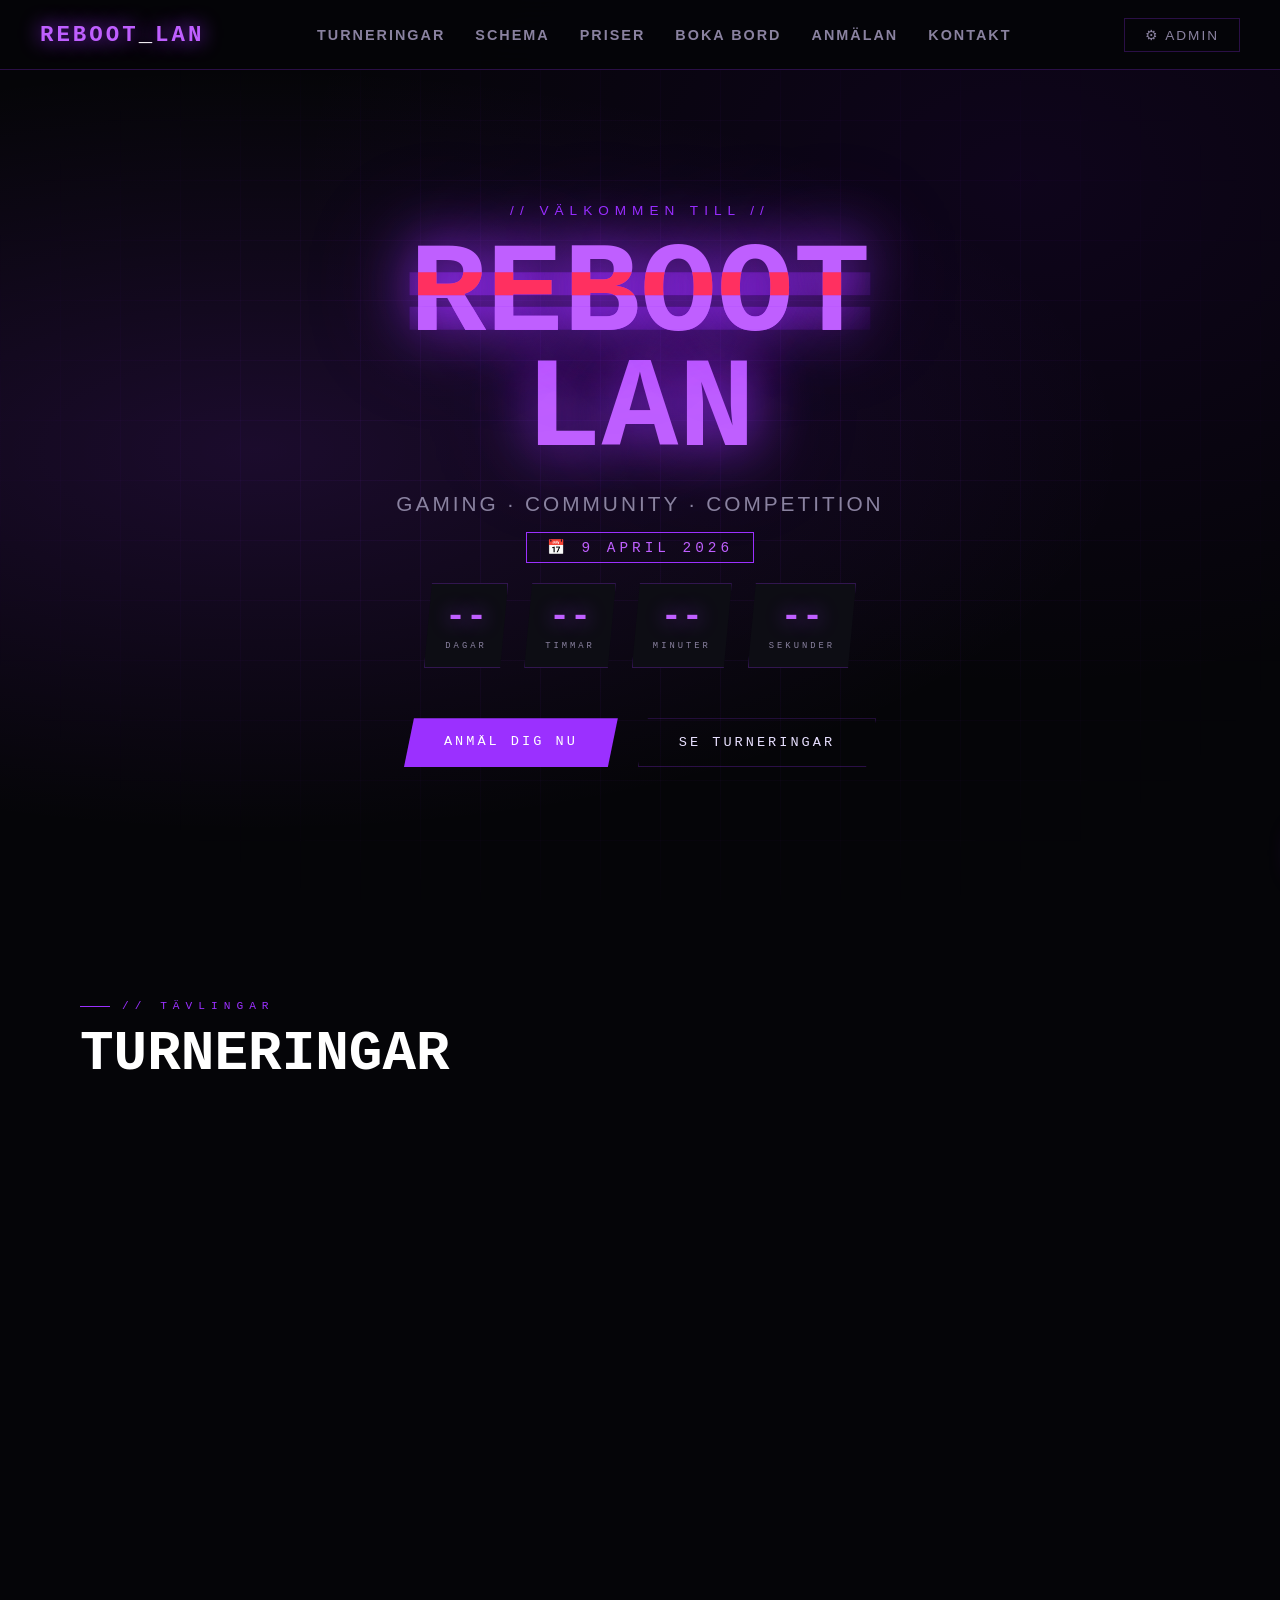
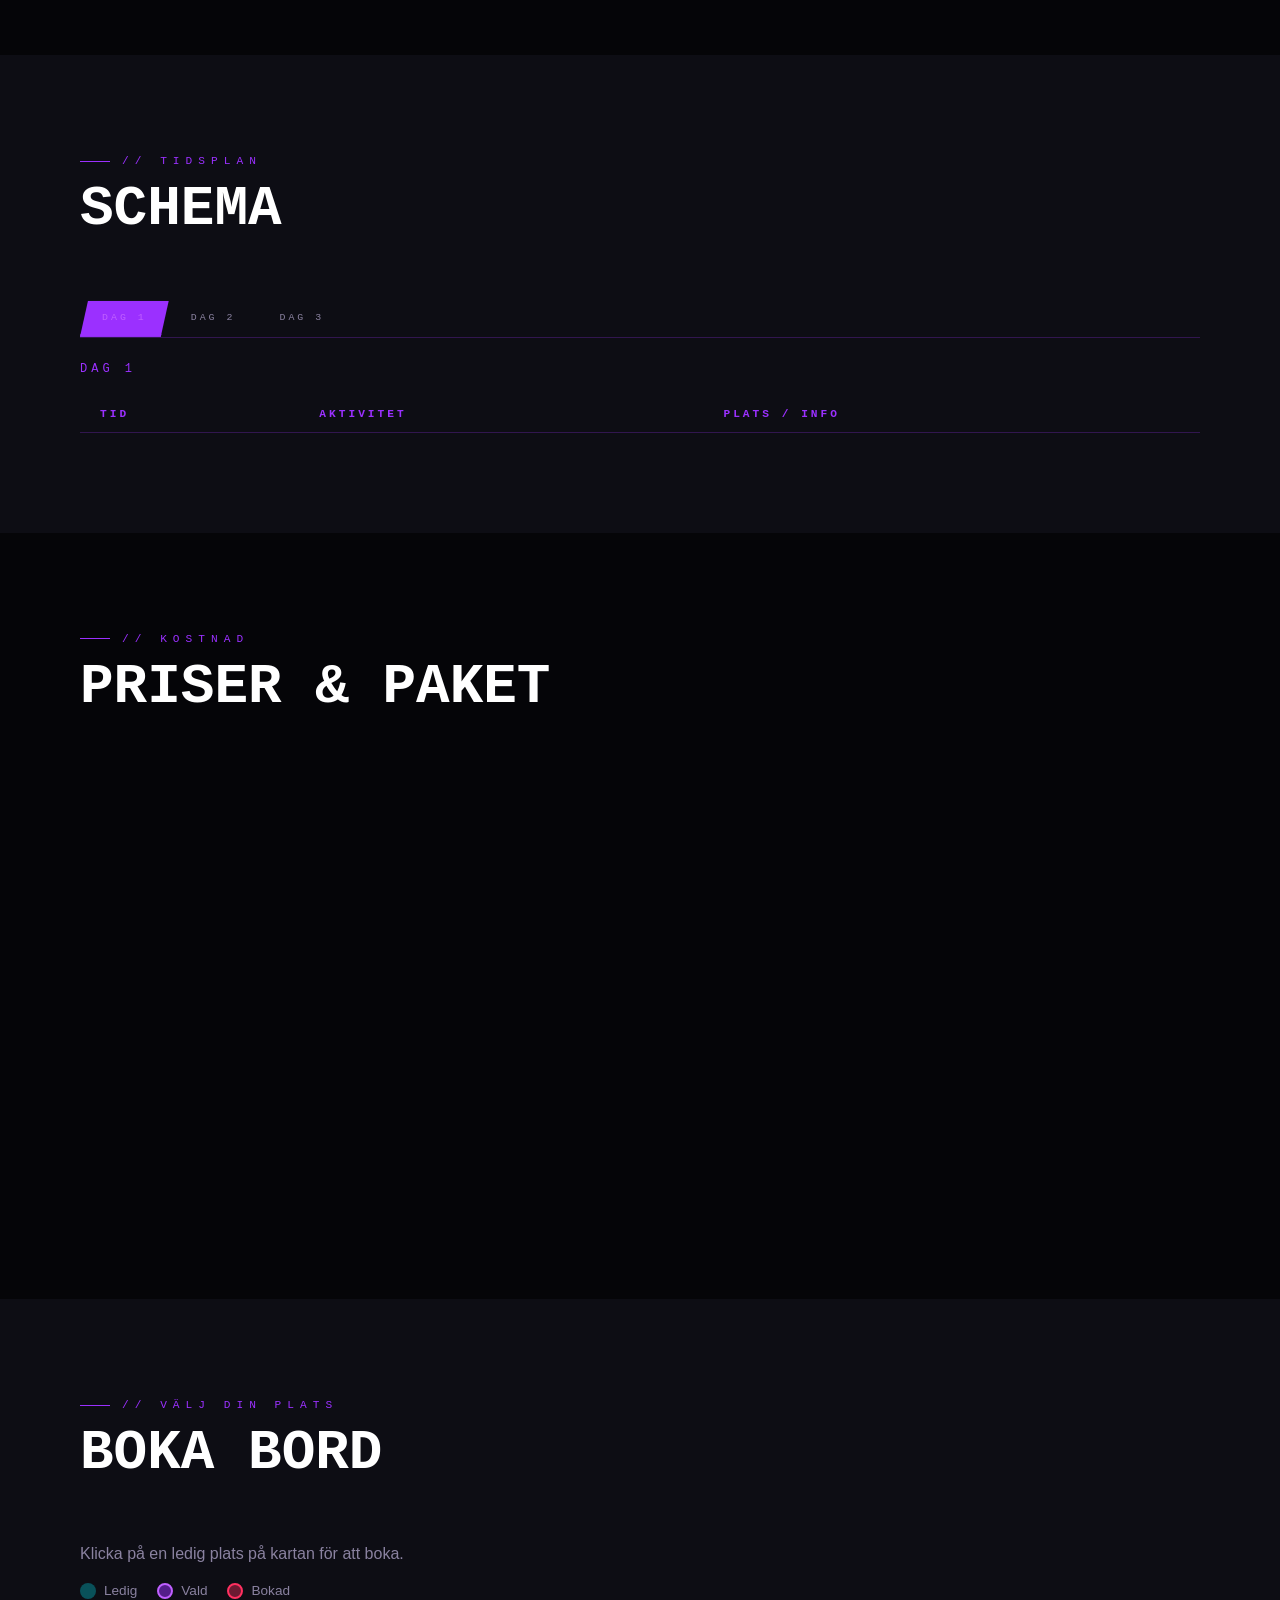
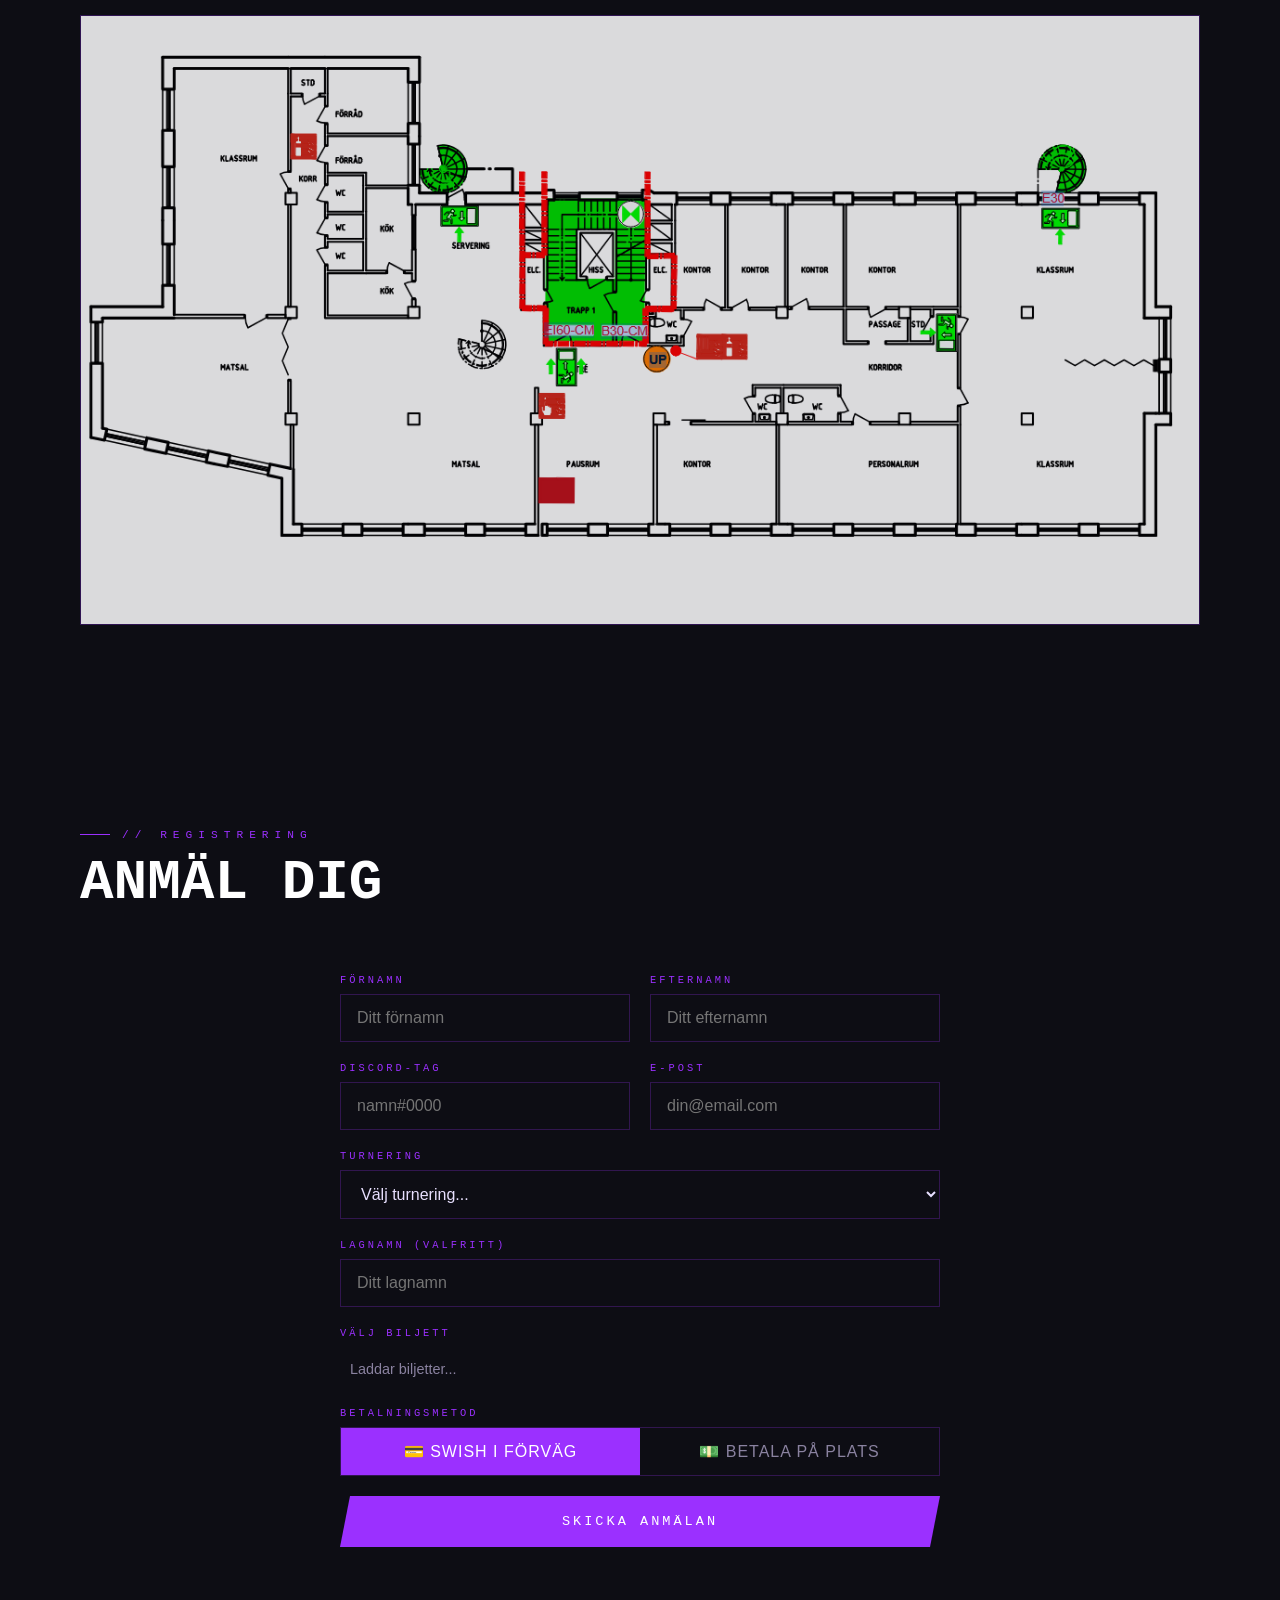
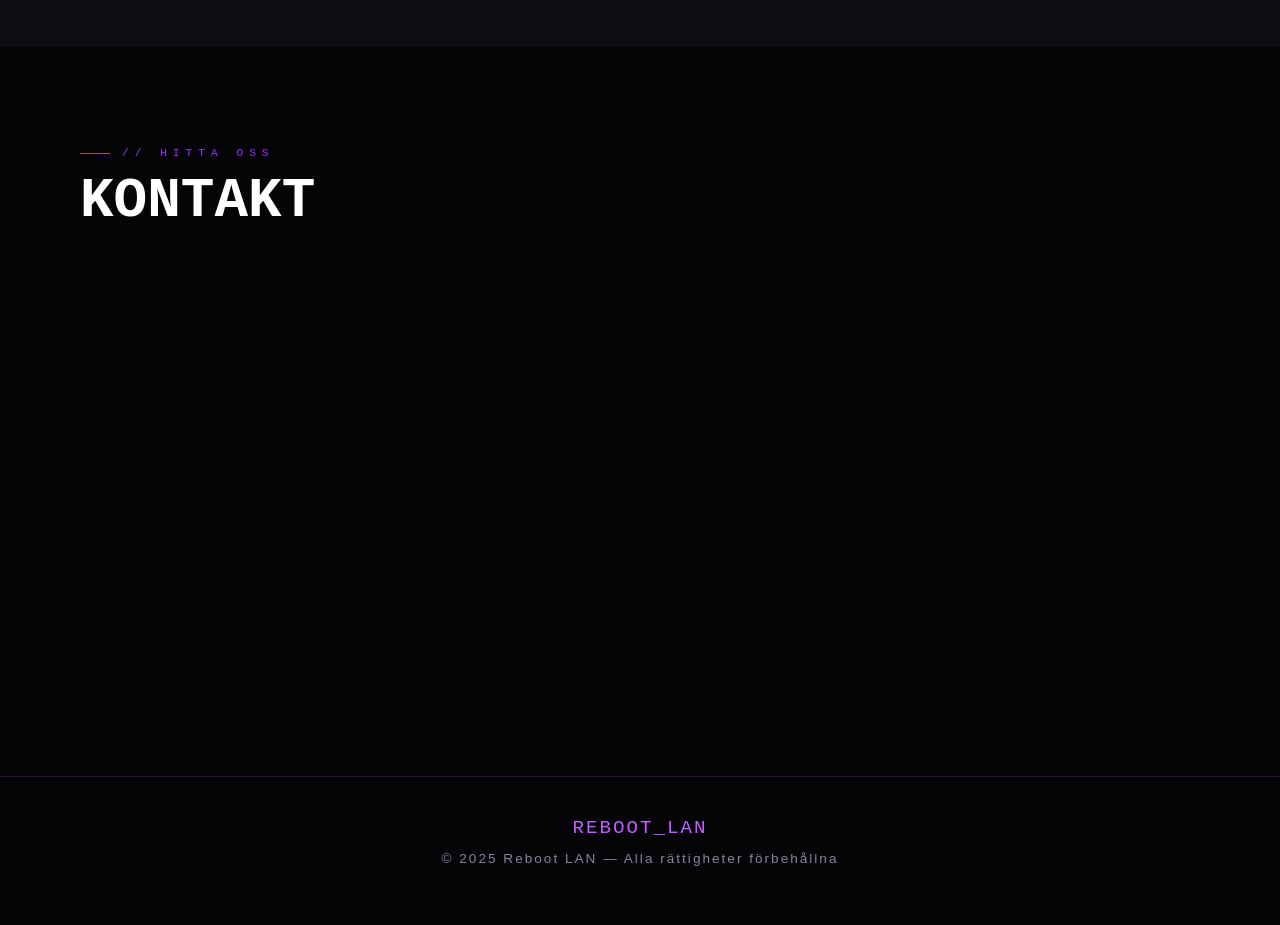
==== commit 9ec58ddd: "Add files via upload" ====
--- a/index.html
+++ b/index.html
@@ -1,39 +1,812 @@
 <!DOCTYPE html>
-<html lang="en">
+<html lang="sv">
 <head>
-    <meta charset="UTF-8">
-    <meta name="viewport" content="width=device-width, initial-scale=1.0">
-    <title>Reboot LAN</title>
-    <link rel="stylesheet" href="styles.css">
-    <script src="security.js"></script>
-    <meta http-equiv="X-Frame-Options" content="DENY">
-    <meta http-equiv="Content-Security-Policy" content="default-src 'self'; script-src 'self'; object-src 'none';">
-    <meta http-equiv="Strict-Transport-Security" content="max-age=31536000; includeSubDomains">
-    <meta httpOnly>
-    <meta secure>
+<meta charset="UTF-8">
+<meta name="viewport" content="width=device-width, initial-scale=1.0">
+<title>Reboot LAN</title>
+<!-- ═══ SÄKERHETSHEADERS ═══ -->
+<meta http-equiv="X-Frame-Options" content="DENY">
+<meta http-equiv="X-Content-Type-Options" content="nosniff">
+<meta http-equiv="Strict-Transport-Security" content="max-age=63072000; includeSubDomains">
+<meta name="referrer" content="no-referrer">
+<meta http-equiv="Content-Security-Policy" content="default-src 'self'; script-src 'self' https://cdnjs.cloudflare.com https://www.gstatic.com; style-src 'self' 'unsafe-inline' https://fonts.googleapis.com; font-src 'self' https://fonts.gstatic.com; img-src 'self' data: https:; connect-src 'self' https://*.firebaseio.com https://*.googleapis.com https://firestore.googleapis.com https://identitytoolkit.googleapis.com https://discord.com https://mpc.getswish.net; frame-src 'none'; object-src 'none'; base-uri 'self'; form-action 'self';">
+<!-- ════════════════════════ -->
+<link href="https://fonts.googleapis.com/css2?family=Orbitron:wght@400;700;900&family=Rajdhani:wght@300;400;600;700&display=swap" rel="stylesheet">
+<link rel="stylesheet" href="style.css">
 </head>
 <body>
-    <header>
-        <h1>Welcome to the Reboot LAN Admin Panel</h1>
-        <p>This interface requires backend authentication for access. Ensure you are authorized before proceeding.</p>
-    </header>
-
-    <main>
-        <section>
-            <h2>Security Fixes and Recommendations</h2>
-            <ul>
-                <li>Backend authentication requirement for admin panel</li>
-                <li>CSRF token protection implemented</li>
-                <li>Server-side session validation enforced</li>
-                <li>Encrypted local storage for JWT tokens</li>
-                <li>Admin panel is hidden by default and only visible after successful authentication</li>
-                <li>PIN verification moved to backend for enhanced security</li>
-                <li>Rate limiting hints provided</li>
-                <li>Kiosk PIN hashed validation is enforced</li>
-                <li>HTTPS enforcement is recommended</li>
-                <li>Secure cookie flags documentation included</li>
-            </ul>
-        </section>
-    </main>
+
+<!-- NAV -->
+<nav>
+  <a href="#hero" class="nav-logo">REBOOT<span style="color:#fff">_</span>LAN</a>
+  <ul class="nav-links">
+    <li><a href="#turneringar">Turneringar</a></li>
+    <li><a href="#schema">Schema</a></li>
+    <li><a href="#priser">Priser</a></li>
+    <li><a href="#bokning">Boka bord</a></li>
+    <li><a href="#anmalan">Anmälan</a></li>
+    <li><a href="#kontakt">Kontakt</a></li>
+  </ul>
+  <button class="nav-admin-btn" id="admin-btn">⚙ ADMIN</button>
+</nav>
+
+<!-- HERO -->
+<section id="hero" style="max-width:100%;padding:0;min-height:100vh;display:flex;align-items:center;justify-content:center;position:relative;overflow:hidden;padding-top:70px;">
+  <div class="hero-bg"></div>
+  <div class="hero-grid"></div>
+  <div class="hero-content">
+    <div class="hero-eyebrow">// VÄLKOMMEN TILL //</div>
+    <h1 class="hero-title"><span class="glitch" data-text="REBOOT">REBOOT</span><br><span>LAN</span></h1>
+    <p class="hero-sub">GAMING · COMMUNITY · COMPETITION</p>
+    <div class="hero-date" id="hero-date-display">📅 9 APRIL 2026</div>
+
+    <!-- COUNTDOWN -->
+    <div id="countdown" style="display:flex;gap:16px;justify-content:center;margin-top:20px;flex-wrap:wrap;animation:fadeUp 1s 0.5s ease both;">
+      <div class="countdown-box"><div class="countdown-num" id="cd-days">--</div><div class="countdown-label">DAGAR</div></div>
+      <div class="countdown-box"><div class="countdown-num" id="cd-hours">--</div><div class="countdown-label">TIMMAR</div></div>
+      <div class="countdown-box"><div class="countdown-num" id="cd-mins">--</div><div class="countdown-label">MINUTER</div></div>
+      <div class="countdown-box"><div class="countdown-num" id="cd-secs">--</div><div class="countdown-label">SEKUNDER</div></div>
+    </div>
+
+    <div class="hero-cta">
+      <a href="#anmalan" class="btn-primary">ANMÄL DIG NU</a>
+      <a href="#turneringar" class="btn-secondary">SE TURNERINGAR</a>
+    </div>
+  </div>
+</section>
+
+<!-- TURNERINGAR -->
+<section id="turneringar">
+  <div class="section-label">// Tävlingar</div>
+  <h2 class="section-title">TURNERINGAR</h2>
+  <div class="tournaments-grid" id="public-tournaments-grid">
+    <div class="tournament-card reveal"><div class="tournament-badge">FPS</div><div class="tournament-game">CS2</div><div class="tournament-info">5v5 · Bo1 Gruppspel · Bo3 Playoff<br>Max 8 lag · Ålder: Alla</div><div class="tournament-prize">PRIS TBA</div></div>
+    <div class="tournament-card reveal"><div class="tournament-badge">MOBA</div><div class="tournament-game">League of Legends</div><div class="tournament-info">5v5 · Draft Pick<br>Max 8 lag · Ålder: Alla</div><div class="tournament-prize">PRIS TBA</div></div>
+    <div class="tournament-card reveal"><div class="tournament-badge">BR</div><div class="tournament-game">Fortnite</div><div class="tournament-info">Solo / Duos · Poängsystem<br>Öppen anmälan</div><div class="tournament-prize">PRIS TBA</div></div>
+    <div class="tournament-card reveal"><div class="tournament-badge">RACING</div><div class="tournament-game">Rocket League</div><div class="tournament-info">3v3 · Bo5 Final<br>Max 8 lag · Alla välkomna</div><div class="tournament-prize">PRIS TBA</div></div>
+  </div>
+</section>
+
+<!-- SCHEMA -->
+<div id="schema" class="full-width-section">
+  <div class="inner">
+    <div class="section-label">// Tidsplan</div>
+    <h2 class="section-title">SCHEMA</h2>
+    <div class="day-tabs" id="public-day-tabs">
+      <button class="day-tab active" data-day="0">DAG 1</button>
+      <button class="day-tab" data-day="1">DAG 2</button>
+      <button class="day-tab" data-day="2">DAG 3</button>
+    </div>
+    <div class="day-label" id="public-day-label">DAG 1</div>
+    <table class="schedule-table">
+      <thead><tr><th>TID</th><th>AKTIVITET</th><th>PLATS / INFO</th></tr></thead>
+      <tbody id="schedule-body"></tbody>
+    </table>
+  </div>
+</div>
+
+<!-- PRISER -->
+<section id="priser">
+  <div class="section-label">// Kostnad</div>
+  <h2 class="section-title">PRISER & PAKET</h2>
+  <div class="pricing-grid" id="public-pricing-grid">
+    <div class="pricing-card reveal">
+      <div class="pricing-name">DELTAGARE</div>
+      <div class="pricing-amount">150<span> kr</span></div>
+      <ul class="pricing-features"><li>Plats på LAN</li><li>Tillgång till alla turneringar</li><li>Fri strömning hela dagen</li><li>High-speed internet</li></ul>
+      <a href="#anmalan" class="btn-primary" style="display:block;text-align:center;">ANMÄL</a>
+    </div>
+    <div class="pricing-card reveal">
+      <div class="pricing-name">ÅSKÅDARE</div>
+      <div class="pricing-amount">Fri<span> entré</span></div>
+      <ul class="pricing-features"><li>Se matcherna live</li><li>Huvudscen-finaler</li><li>Mat och dricka tillgänglig</li></ul>
+      <a href="#kontakt" class="btn-secondary" style="display:block;text-align:center;">MER INFO</a>
+    </div>
+  </div>
+</section>
+
+<!-- BORDSBOKNING -->
+<div class="full-width-section" id="bokning">
+  <div class="inner">
+    <div class="section-label">// Välj din plats</div>
+    <h2 class="section-title">BOKA BORD</h2>
+    <p style="color:var(--text-dim);margin-bottom:20px;">Klicka på en ledig plats på kartan för att boka.</p>
+    <!-- LEGEND -->
+    <div style="display:flex;gap:20px;margin-bottom:16px;flex-wrap:wrap;">
+      <div style="display:flex;align-items:center;gap:8px;"><div style="width:16px;height:16px;border-radius:50%;background:rgba(0,238,255,0.3);border:2px solid var(--cyan);"></div><span style="color:var(--text-dim);font-size:0.85rem;">Ledig</span></div>
+      <div style="display:flex;align-items:center;gap:8px;"><div style="width:16px;height:16px;border-radius:50%;background:rgba(155,48,255,0.5);border:2px solid var(--purple-bright);"></div><span style="color:var(--text-dim);font-size:0.85rem;">Vald</span></div>
+      <div style="display:flex;align-items:center;gap:8px;"><div style="width:16px;height:16px;border-radius:50%;background:rgba(255,48,96,0.4);border:2px solid var(--red);"></div><span style="color:var(--text-dim);font-size:0.85rem;">Bokad</span></div>
+    </div>
+    <!-- FLOORPLAN MAP -->
+    <div style="position:relative;display:inline-block;max-width:100%;overflow:auto;border:1px solid var(--border);background:#0a0a18;">
+      <img id="floorplan-img" src="[data-uri]" alt="Planlösning" style="display:block;max-width:100%;height:auto;opacity:0.85;">
+      <!-- Seat markers rendered here by JS -->
+      <div id="floorplan-seats" style="position:absolute;inset:0;pointer-events:none;"></div>
+    </div>
+    <!-- BOOKING FORM -->
+    <div id="booking-form" style="display:none;background:var(--bg2);border:1px solid var(--purple);padding:30px;margin-top:20px;max-width:500px;">
+      <div style="font-family:'Orbitron',monospace;font-size:0.8rem;letter-spacing:3px;color:var(--purple-bright);margin-bottom:20px;">BOKA PLATS <span id="booking-seat-label"></span></div>
+      <div style="display:flex;flex-direction:column;gap:14px;">
+        <div class="form-group"><label>Namn</label><input type="text" id="booking-name" placeholder="Ditt namn" maxlength="60"></div>
+        <div class="form-group"><label>Discord</label><input type="text" id="booking-discord" placeholder="namn#0000" maxlength="60"></div>
+        <button class="btn-primary" id="confirm-booking-btn" style="width:100%;text-align:center;padding:16px;">BEKRÄFTA BOKNING</button>
+        <button onclick="cancelSeatSelection()" style="background:transparent;border:none;color:var(--text-dim);cursor:pointer;font-size:0.85rem;">Avbryt</button>
+      </div>
+    </div>
+  </div>
+</div>
+
+<!-- ANMÄLAN -->
+<div class="full-width-section">
+  <div class="inner">
+    <section id="anmalan" style="max-width:1200px;margin:0 auto;padding:0;">
+      <div class="section-label">// Registrering</div>
+      <h2 class="section-title">ANMÄL DIG</h2>
+      <div class="reg-form">
+        <div class="form-row">
+          <div class="form-group"><label>Förnamn</label><input type="text" id="reg-firstname" placeholder="Ditt förnamn" maxlength="50" autocomplete="given-name"></div>
+          <div class="form-group"><label>Efternamn</label><input type="text" id="reg-lastname" placeholder="Ditt efternamn" maxlength="50" autocomplete="family-name"></div>
+        </div>
+        <div class="form-row">
+          <div class="form-group"><label>Discord-tag</label><input type="text" id="reg-discord" placeholder="namn#0000" maxlength="50"></div>
+          <div class="form-group"><label>E-post</label><input type="email" id="reg-email" placeholder="din@email.com" maxlength="100"></div>
+        </div>
+        <div class="form-group"><label>Turnering</label>
+          <select id="reg-tournament">
+            <option value="">Välj turnering...</option>
+            <option value="cs2">CS2</option>
+            <option value="lol">League of Legends</option>
+            <option value="fortnite">Fortnite</option>
+            <option value="rocket">Rocket League</option>
+            <option value="casual">Casual / Inget specifikt</option>
+          </select>
+        </div>
+        <div class="form-group"><label>Lagnamn (valfritt)</label><input type="text" id="reg-team" placeholder="Ditt lagnamn"></div>
+
+        <!-- BILJETTVAL -->
+        <div class="form-group">
+          <label>Välj biljett</label>
+          <div id="ticket-selector" style="display:grid;grid-template-columns:repeat(auto-fit,minmax(220px,1fr));gap:12px;margin-top:4px;">
+            <!-- Renderas dynamiskt av renderTicketSelector() -->
+            <div style="color:var(--text-dim);font-size:0.9rem;padding:10px;">Laddar biljetter...</div>
+          </div>
+        </div>
+
+        <div class="form-group"><label>Betalningsmetod</label>
+          <div class="payment-toggle">
+            <button class="active" id="pay-swish-btn">💳 SWISH I FÖRVÄG</button>
+            <button id="pay-cash-btn">💵 BETALA PÅ PLATS</button>
+          </div>
+        </div>
+        <div class="swish-panel" id="swish-panel">
+          <div style="display:flex;gap:30px;align-items:flex-start;flex-wrap:wrap;">
+            <div style="flex:1;min-width:200px;">
+              <p style="color:var(--text-dim);font-size:0.9rem;margin-bottom:8px;">Swisha till:</p>
+              <div class="swish-number" id="swish-number-display">0703 87 66 60</div>
+              <p style="color:var(--text-dim);font-size:0.85rem;margin-bottom:4px;">Belopp och meddelande är <strong style="color:var(--green)">förifyllt</strong> i appen</p>
+              <div style="font-family:'Orbitron',monospace;font-size:1.4rem;color:#fff;margin-bottom:16px;">
+                <span id="swish-amount-display">150</span> <span style="font-size:0.8rem;color:var(--text-dim);">KR</span>
+              </div>
+              <input type="hidden" id="swish-amount-input" value="150">
+              <a id="swish-link" href="#" onclick="openSwish(event)" style="display:inline-flex;align-items:center;gap:10px;background:#00b13f;color:#fff;padding:12px 24px;text-decoration:none;font-family:'Orbitron',monospace;font-size:0.75rem;letter-spacing:2px;cursor:pointer;transition:all 0.2s;">
+                📱 ÖPPNA SWISH-APPEN
+              </a>
+            </div>
+            <div style="text-align:center;">
+              <p style="color:var(--text-dim);font-size:0.8rem;margin-bottom:10px;letter-spacing:2px;">SCANNA QR-KOD</p>
+              <div id="swish-qr-wrap" style="background:#fff;padding:12px;display:inline-block;border-radius:4px;position:relative;min-width:160px;min-height:160px;">
+                <div id="swish-qr-loading" style="position:absolute;inset:0;display:flex;align-items:center;justify-content:center;background:#fff;">
+                  <div style="width:32px;height:32px;border:3px solid #eee;border-top-color:#00b13f;border-radius:50%;animation:spin 0.8s linear infinite;"></div>
+                </div>
+                <img id="swish-qr-img" src="" alt="Swish QR" style="display:none;width:160px;height:160px;">
+              </div>
+              <div style="margin-top:8px;font-family:'Orbitron',monospace;font-size:0.5rem;letter-spacing:2px;color:rgba(0,177,63,0.7);">OFFICIELL SWISH QR</div>
+            </div>
+          </div>
+          <label style="display:flex;align-items:center;gap:12px;cursor:pointer;background:rgba(155,48,255,0.08);border:1px solid var(--border);padding:14px;margin-top:16px;">
+            <input type="checkbox" id="swish-confirmed" style="width:18px;height:18px;accent-color:var(--purple);cursor:pointer;">
+            <span style="color:var(--text);font-size:0.95rem;">Jag har swishat och bekräftar betalningen ✅</span>
+          </label>
+        </div>
+        <button class="btn-primary" id="submit-btn" style="width:100%;text-align:center;padding:18px;">SKICKA ANMÄLAN</button>
+      </div>
+    </section>
+  </div>
+</div>
+
+<!-- KONTAKT -->
+<section id="kontakt">
+  <div class="section-label">// Hitta oss</div>
+  <h2 class="section-title">KONTAKT</h2>
+  <div class="contact-grid">
+    <div class="contact-info">
+      <div class="contact-item reveal"><div class="contact-icon">📍</div><div><div class="contact-label">Plats</div><div id="contact-location">Adress uppdateras snart</div></div></div>
+      <div class="contact-item reveal"><div class="contact-icon">📧</div><div><div class="contact-label">E-post</div><div id="contact-email"><a href="/cdn-cgi/l/email-protection" class="__cf_email__" data-cfemail="bed5d1d0cadfd5cafeccdbdcd1d1cad2dfd090cddb">[email&#160;protected]</a></div></div></div>
+      <div class="contact-item reveal"><div class="contact-icon">🎮</div><div><div class="contact-label">Discord</div><a id="discord-link" href="#" class="discord-btn"><svg width="20" height="20" viewBox="0 0 24 24" fill="white"><path d="M20.317 4.37a19.791 19.791 0 0 0-4.885-1.515.074.074 0 0 0-.079.037c-.21.375-.444.864-.608 1.25a18.27 18.27 0 0 0-5.487 0 12.64 12.64 0 0 0-.617-1.25.077.077 0 0 0-.079-.037A19.736 19.736 0 0 0 3.677 4.37a.07.07 0 0 0-.032.027C.533 9.046-.32 13.58.099 18.057.1 18.07.111 18.082.128 18.09a19.904 19.904 0 0 0 5.993 3.03.078.078 0 0 0 .084-.028c.462-.63.874-1.295 1.226-1.994a.076.076 0 0 0-.041-.106 13.107 13.107 0 0 1-1.872-.892.077.077 0 0 1-.008-.128 10.2 10.2 0 0 0 .372-.292.074.074 0 0 1 .077-.01c3.928 1.793 8.18 1.793 12.062 0a.074.074 0 0 1 .078.01c.12.098.246.198.373.292a.077.077 0 0 1-.006.127 12.299 12.299 0 0 1-1.873.892.077.077 0 0 0-.041.107c.36.698.772 1.362 1.225 1.993a.076.076 0 0 0 .084.028 19.839 19.839 0 0 0 6.002-3.03.077.077 0 0 0 .032-.054c.5-5.177-.838-9.674-3.549-13.66a.061.061 0 0 0-.031-.03z"/></svg>Gå med i Discord</a></div></div>
+    </div>
+    <div class="reveal" style="background:var(--bg2);border:1px solid var(--border);padding:40px;">
+      <div class="section-label" style="margin-bottom:20px;">// Skicka meddelande</div>
+      <div style="display:flex;flex-direction:column;gap:16px;">
+        <div class="form-group"><label>Namn</label><input type="text" id="contact-name-input" placeholder="Ditt namn"></div>
+        <div class="form-group"><label>Meddelande</label><textarea id="contact-msg-input" rows="4" placeholder="Din fråga..."></textarea></div>
+        <button class="btn-primary" id="contact-send-btn">SKICKA</button>
+      </div>
+    </div>
+  </div>
+</section>
+
+<footer><div class="footer-logo">REBOOT_LAN</div><p>© 2025 Reboot LAN — Alla rättigheter förbehållna</p></footer>
+
+<!-- ADMIN OVERLAY -->
+<div class="admin-overlay" id="admin-overlay">
+
+  <!-- LOGIN SCREEN -->
+  <div id="admin-login-screen" style="width:100%;height:100vh;">
+    <div class="admin-login-box">
+      <div class="admin-login-inner">
+        <div style="font-family:'Orbitron',monospace;font-size:0.65rem;letter-spacing:5px;color:var(--text-dim);margin-bottom:8px;">// REBOOT LAN //</div>
+        <h2>ADMIN PANEL</h2>
+        <p>Logga in med ditt admin-konto</p>
+        <div style="display:flex;flex-direction:column;gap:14px;">
+          <!-- E-post och lösenord verifieras mot Firebase Auth serverside — inget lösenord lagras i JS -->
+          <div class="admin-field" style="margin:0;text-align:left;"><label>E-post</label><input type="email" id="admin-email" placeholder="din@email.com" autocomplete="email" style="font-size:1rem;"></div>
+          <div class="admin-field" style="margin:0;text-align:left;"><label>Lösenord</label><input type="password" id="admin-password" placeholder="••••••••••••" autocomplete="current-password" style="font-size:1.1rem;letter-spacing:4px;"></div>
+          <div id="login-error-msg" style="color:var(--red);font-size:0.8rem;font-family:'Orbitron',monospace;letter-spacing:1px;display:none;text-align:center;min-height:20px;padding:4px 0;"></div>
+          <button class="admin-save-btn" id="login-btn" style="width:100%;padding:16px;font-size:0.8rem;">LOGGA IN</button>
+          <button onclick="closeAdmin()" style="background:transparent;border:none;color:var(--text-dim);font-size:0.8rem;cursor:pointer;letter-spacing:2px;margin-top:4px;">AVBRYT</button>
+        </div>
+      </div>
+    </div>
+  </div>
+
+  <!-- DASHBOARD -->
+  <div id="admin-dashboard" style="display:none;width:100%;height:100vh;flex-direction:row;">
+
+    <!-- SIDEBAR -->
+    <div class="admin-sidebar">
+      <div class="admin-sidebar-logo">
+        <div class="logo-top">// ADMIN PANEL</div>
+        <div class="logo-main">REBOOT_LAN</div>
+        <div class="logo-sub">KONTROLLPANEL</div>
+      </div>
+      <nav class="admin-nav">
+        <div class="admin-nav-section">DELTAGARE</div>
+        <div class="admin-nav-item active" data-tab="registrations">
+          <span class="nav-icon">👥</span><span class="nav-label">Anmälda</span>
+        </div>
+        <div class="admin-nav-item" data-tab="bookings-admin">
+          <span class="nav-icon">🪑</span><span class="nav-label">Bordsbokning</span>
+        </div>
+        <div class="admin-nav-divider"></div>
+        <div class="admin-nav-section">INNEHÅLL</div>
+        <div class="admin-nav-item" data-tab="tournaments">
+          <span class="nav-icon">🎮</span><span class="nav-label">Turneringar</span>
+        </div>
+        <div class="admin-nav-item" data-tab="tickets">
+          <span class="nav-icon">🎟</span><span class="nav-label">Biljetter</span>
+        </div>
+        <div class="admin-nav-item" data-tab="schedule">
+          <span class="nav-icon">📅</span><span class="nav-label">Schema</span>
+        </div>
+        <div class="admin-nav-divider"></div>
+        <div class="admin-nav-section">KASSA</div>
+        <div class="admin-nav-item" onclick="openKioskFullscreen()" style="cursor:pointer;">
+          <span class="nav-icon">🛒</span><span class="nav-label">Kiosk / Kassa</span>
+          <span style="margin-left:auto;font-size:0.6rem;color:var(--purple);font-family:'Orbitron',monospace;letter-spacing:1px;">F11</span>
+        </div>
+        <div class="admin-nav-divider"></div>
+        <div class="admin-nav-section">SYSTEM</div>
+        <div class="admin-nav-item" data-tab="seatmap-editor">
+          <span class="nav-icon">🗺</span><span class="nav-label">Platskarta</span>
+        </div>
+        <div class="admin-nav-item" data-tab="settings">
+          <span class="nav-icon">⚙</span><span class="nav-label">Inställningar</span>
+        </div>
+        <div class="admin-nav-item" data-tab="webhooks">
+          <span class="nav-icon">🔗</span><span class="nav-label">Webhooks</span>
+        </div>
+        <div class="admin-nav-item" data-tab="security">
+          <span class="nav-icon">🛡</span><span class="nav-label">Säkerhet</span>
+        </div>
+      </nav>
+      <div class="admin-sidebar-footer">
+        <div style="font-size:0.75rem;color:rgba(155,48,255,0.5);font-family:'Orbitron',monospace;letter-spacing:2px;">v2.0 — REBOOT LAN</div>
+      </div>
+    </div>
+
+    <!-- MAIN -->
+    <div class="admin-main">
+      <div class="admin-topbar">
+        <div style="display:flex;align-items:center;gap:16px;">
+          <div style="width:8px;height:8px;background:var(--green);border-radius:50%;box-shadow:0 0 8px var(--green);flex-shrink:0;"></div>
+          <div class="admin-topbar-title" id="admin-topbar-title">// ANMÄLDA DELTAGARE</div>
+        </div>
+        <div class="admin-topbar-right">
+          <div style="font-size:0.8rem;color:var(--text-dim);font-family:'Orbitron',monospace;letter-spacing:2px;" id="admin-clock"></div>
+          <button onclick="closeAdmin()" style="background:transparent;border:1px solid rgba(155,48,255,0.3);color:var(--purple);padding:0 16px;height:36px;font-family:'Orbitron',monospace;font-size:0.58rem;letter-spacing:2px;cursor:pointer;transition:all 0.2s;display:flex;align-items:center;gap:8px;" onmouseover="this.style.background='rgba(155,48,255,0.08)'" onmouseout="this.style.background='transparent'">← TILLBAKA TILL SIDAN</button>
+          <button class="admin-logout-btn" id="logout-btn">LOGGA UT</button>
+          <button class="admin-close" id="admin-close-dash">✕</button>
+        </div>
+      </div>
+      <div class="admin-body">
+
+        <!-- REGISTRATIONS -->
+        <div class="admin-section active" id="tab-registrations">
+          <div class="admin-section-title">ANMÄLDA DELTAGARE</div>
+          <div class="admin-section-sub">Alla som har anmält sig till eventet</div>
+          <div class="admin-stats">
+            <div class="stat-card">
+              <div class="stat-card-label">TOTALT ANMÄLDA</div>
+              <div class="stat-card-value" id="stat-total">—</div>
+              <div class="stat-card-sub">deltagare</div>
+            </div>
+            <div class="stat-card" style="border-color:rgba(0,255,170,0.3);">
+              <div class="stat-card-label">SWISH</div>
+              <div class="stat-card-value" style="color:var(--green);" id="stat-paid">—</div>
+              <div class="stat-card-sub">betalat</div>
+            </div>
+            <div class="stat-card" style="border-color:rgba(255,200,0,0.3);">
+              <div class="stat-card-label">PÅ PLATS</div>
+              <div class="stat-card-value" style="color:#ffc800;" id="stat-cash">—</div>
+              <div class="stat-card-sub">betalar vid dörren</div>
+            </div>
+            <div class="stat-card" style="border-color:rgba(155,48,255,0.4);">
+              <div class="stat-card-label">INTÄKTER</div>
+              <div class="stat-card-value" style="font-size:1.4rem;" id="stat-revenue">—</div>
+              <div class="stat-card-sub">kr inkasserat</div>
+            </div>
+          </div>
+          <div style="overflow-x:auto;border:1px solid var(--border);">
+            <table class="admin-table">
+              <thead><tr><th>#</th><th>NAMN</th><th>DISCORD</th><th>TURNERING</th><th>LAG</th><th>BETALNING</th><th>BETALD</th><th>TID</th><th></th></tr></thead>
+              <tbody id="registrations-body"><tr><td colspan="9" style="text-align:center;color:var(--text-dim);padding:40px;"><span class="spinner"></span> Laddar...</td></tr></tbody>
+            </table>
+          </div>
+        </div>
+
+        <!-- BOOKINGS ADMIN -->
+        <div class="admin-section" id="tab-bookings-admin">
+          <div class="admin-section-title">BORDSBOKNING</div>
+          <div class="admin-section-sub">Översikt av bokade platser</div>
+          <div class="admin-stats">
+            <div class="stat-card"><div class="stat-card-label">BOKADE</div><div class="stat-card-value" id="stat-booked">—</div></div>
+            <div class="stat-card"><div class="stat-card-label">LEDIGA</div><div class="stat-card-value" style="color:var(--green);" id="stat-free">—</div></div>
+          </div>
+          <div style="overflow-x:auto;border:1px solid var(--border);">
+            <table class="admin-table">
+              <thead><tr><th>PLATS</th><th>NAMN</th><th>DISCORD</th><th>TID</th><th></th></tr></thead>
+              <tbody id="bookings-admin-body"><tr><td colspan="5" style="text-align:center;color:var(--text-dim);padding:40px;">Laddar bokningar...</td></tr></tbody>
+            </table>
+          </div>
+        </div>
+
+        <!-- TICKETS -->
+        <div class="admin-section" id="tab-tickets">
+          <div class="admin-section-title">BILJETTER</div>
+          <div class="admin-section-sub">Hantera biljetttyper och priser</div>
+          <div class="admin-card">
+            <div class="admin-card-header"><div class="admin-card-title">➕ LÄGG TILL BILJETT</div></div>
+            <div class="admin-grid-2">
+              <div class="admin-field"><label>Namn</label><input type="text" id="new-ticket-name" placeholder="t.ex. DELTAGARE"></div>
+              <div class="admin-field"><label>Pris</label><input type="text" id="new-ticket-price" placeholder="t.ex. 150"></div>
+              <div class="admin-field"><label>Suffix (kr, kr/pers, entré)</label><input type="text" id="new-ticket-suffix" placeholder="kr"></div>
+              <div class="admin-field"><label>Knapp-text</label><input type="text" id="new-ticket-btn" placeholder="ANMÄL"></div>
+              <div class="admin-field"><label>Knapp-länk</label><input type="text" id="new-ticket-link" placeholder="#anmalan"></div>
+              <div class="admin-field"><label>Markera som populärast?</label>
+                <select id="new-ticket-featured">
+                  <option value="0">Nej</option><option value="1">Ja — visa badge</option>
+                </select>
+              </div>
+            </div>
+            <div class="admin-field"><label>Vad ingår (en per rad)</label><textarea id="new-ticket-features" rows="4" placeholder="Plats på LAN&#10;Tillgång till alla turneringar"></textarea></div>
+            <button class="admin-save-btn" id="add-ticket-btn">✅ LÄGG TILL</button>
+          </div>
+          <div id="tickets-list" style="margin-top:20px;"></div>
+          <button class="admin-save-btn" id="save-tickets-btn" style="margin-top:16px;">💾 SPARA ALLA BILJETTER</button>
+        </div>
+
+        <!-- TOURNAMENTS -->
+        <div class="admin-section" id="tab-tournaments">
+          <div class="admin-section-title">TURNERINGAR</div>
+          <div class="admin-section-sub">Lägg till och hantera turneringar</div>
+          <div class="admin-card">
+            <div class="admin-card-header"><div class="admin-card-title">➕ LÄGG TILL TURNERING</div></div>
+            <div class="admin-grid-2">
+              <div class="admin-field"><label>Spelnamn</label><input type="text" id="new-t-name" placeholder="t.ex. Counter-Strike 2"></div>
+              <div class="admin-field"><label>Format</label><input type="text" id="new-t-format" placeholder="t.ex. 5v5"></div>
+              <div class="admin-field"><label>Pris</label><input type="text" id="new-t-prize" placeholder="t.ex. 500 kr"></div>
+              <div class="admin-field"><label>Max lag/spelare</label><input type="text" id="new-t-maxteams" placeholder="t.ex. 8"></div>
+              <div class="admin-field"><label>Badge (genre)</label><input type="text" id="new-t-badge" placeholder="t.ex. FPS"></div>
+              <div class="admin-field"><label>Extra info</label><input type="text" id="new-t-info" placeholder="t.ex. Ålder: Alla"></div>
+            </div>
+            <button class="admin-save-btn" id="add-tournament-btn">✅ LÄGG TILL</button>
+          </div>
+          <div id="tournaments-list" style="margin-top:20px;"></div>
+          <button class="admin-save-btn" id="save-tournaments-btn" style="margin-top:16px;">💾 SPARA TURNERINGAR</button>
+        </div>
+
+        <!-- SCHEDULE -->
+        <div class="admin-section" id="tab-schedule">
+          <div class="admin-section-title">SCHEMA</div>
+          <div class="admin-section-sub">Redigera dagsprogrammet</div>
+          <div class="day-tabs" id="admin-day-tabs" style="margin-bottom:24px;">
+            <button class="day-tab active" data-day="0">DAG 1</button>
+            <button class="day-tab" data-day="1">DAG 2</button>
+            <button class="day-tab" data-day="2">DAG 3</button>
+          </div>
+          <div id="schedule-editor"></div>
+          <button class="add-row-btn" id="add-row-btn">+ LÄGG TILL RAD</button>
+          <br><br>
+          <button class="admin-save-btn" id="save-schedule-btn">💾 SPARA ALLA 3 DAGAR</button>
+        </div>
+
+        <!-- SETTINGS -->
+        <div class="admin-section" id="tab-settings">
+          <div class="admin-section-title">INSTÄLLNINGAR</div>
+          <div class="admin-section-sub">Grundläggande eventinformation</div>
+          <div class="admin-card">
+            <div class="admin-card-header"><div class="admin-card-title">📅 EVENT & DATUM</div></div>
+            <div class="admin-grid-2">
+              <div class="admin-field"><label>Event-datum (visas i hero)</label><input type="text" id="setting-date" placeholder="9 APRIL 2026"></div>
+              <div class="admin-field"><label>Countdown till (datum)</label><input type="date" id="setting-countdown"></div>
+              <div class="admin-field"><label>Antal platser (bordsbokning)</label><input type="number" id="setting-seats" placeholder="30" min="1" max="200"></div>
+              <div class="admin-field"><label>Plats / Adress</label><input type="text" id="setting-location" placeholder="Gatuadress, Stad"></div>
+            </div>
+          </div>
+          <div class="admin-card">
+            <div class="admin-card-header"><div class="admin-card-title">💳 BETALNING & KONTAKT</div></div>
+            <div class="admin-grid-2">
+              <div class="admin-field"><label>Swish-nummer</label><input type="text" id="setting-swish" placeholder="0703 87 66 60"></div>
+              <div class="admin-field"><label>Kontakt E-post</label><input type="text" id="setting-email" placeholder="kontakt@rebootlan.se"></div>
+              <div class="admin-field" style="grid-column:1/-1;"><label>Discord Invite-länk</label><input type="text" id="setting-discord-link" placeholder="https://discord.gg/..."></div>
+            </div>
+          </div>
+          <button class="admin-save-btn" id="save-settings-btn">💾 SPARA INSTÄLLNINGAR</button>
+        </div>
+
+        <!-- WEBHOOKS -->
+        <div class="admin-section" id="tab-webhooks">
+          <div class="admin-section-title">DISCORD WEBHOOKS</div>
+          <div class="admin-section-sub">Automatiska notiser skickas till Discord när något händer</div>
+
+          <div class="admin-card" style="margin-bottom:20px;border-left:3px solid var(--purple);">
+            <div class="admin-card-title">🔒 WEBHOOK 1 — DEV / ADMIN</div>
+            <p style="color:var(--text-dim);font-size:0.9rem;margin-bottom:20px;line-height:1.6;">Detaljerad embed med namn, email, Discord, turnering och betalning. Skickas vid varje ny anmälan — bara för dig.</p>
+            <div class="admin-field"><label>Webhook URL</label><input type="text" id="webhook1-url" placeholder="https://discord.com/api/webhooks/..."></div>
+            <div style="display:flex;gap:10px;"><button class="admin-save-btn" id="save-wh1-btn">💾 SPARA</button><button class="admin-save-btn" id="test-wh1-btn" style="background:transparent;border:1px solid var(--border);">🧪 TESTA</button></div>
+          </div>
+
+          <div class="admin-card" style="margin-bottom:20px;border-left:3px solid #5865f2;">
+            <div class="admin-card-title" style="color:#7289da;">📢 WEBHOOK 2 — PUBLIK KANAL</div>
+            <p style="color:var(--text-dim);font-size:0.9rem;margin-bottom:20px;line-height:1.6;">Enkelt och snyggt meddelande när någon anmäler sig. Visas i publik Discord-kanal.</p>
+            <div class="admin-field"><label>Webhook URL</label><input type="text" id="webhook2-url" placeholder="https://discord.com/api/webhooks/..."></div>
+            <div style="display:flex;gap:10px;"><button class="admin-save-btn" id="save-wh2-btn">💾 SPARA</button><button class="admin-save-btn" id="test-wh2-btn" style="background:transparent;border:1px solid var(--border);">🧪 TESTA</button></div>
+          </div>
+
+          <div class="admin-card" style="border-left:3px solid var(--green);">
+            <div class="admin-card-title" style="color:var(--green);">✅ WEBHOOK 3 — BETALNING BEKRÄFTAD</div>
+            <p style="color:var(--text-dim);font-size:0.9rem;margin-bottom:20px;line-height:1.6;">Skickas när du klickar "Markera betald" i anmälningslistan.</p>
+            <div class="admin-field"><label>Webhook URL</label><input type="text" id="webhook3-url" placeholder="https://discord.com/api/webhooks/..."></div>
+            <div style="display:flex;gap:10px;"><button class="admin-save-btn" id="save-wh3-btn">💾 SPARA</button><button class="admin-save-btn" id="test-wh3-btn" style="background:transparent;border:1px solid var(--border);">🧪 TESTA</button></div>
+          </div>
+        </div>
+
+        <!-- KIOSK TAB REMOVED — kiosken är nu ett eget fullscreen-läge -->
+
+        <!-- PLATSKARTA EDITOR -->
+        <div class="admin-section" id="tab-seatmap-editor">
+          <div class="admin-section-title">PLATSKARTA</div>
+          <div class="admin-section-sub">Rita ut platser på planlösningen — klicka för att lägga till, högerklicka för att ta bort</div>
+
+          <div style="display:flex;gap:12px;align-items:center;margin-bottom:16px;flex-wrap:wrap;">
+            <div style="font-family:'Orbitron',monospace;font-size:0.6rem;letter-spacing:2px;color:var(--text-dim);">TYP:</div>
+            <div style="display:flex;gap:6px;">
+              <button id="type-btn-player" onclick="setSeatType('player')" style="padding:6px 14px;font-family:'Orbitron',monospace;font-size:0.55rem;letter-spacing:2px;cursor:pointer;border:2px solid var(--cyan);background:rgba(0,238,255,0.15);color:var(--cyan);">🎮 SPELARE</button>
+              <button id="type-btn-crew" onclick="setSeatType('crew')" style="padding:6px 14px;font-family:'Orbitron',monospace;font-size:0.55rem;letter-spacing:2px;cursor:pointer;border:1px solid var(--border);background:transparent;color:var(--text-dim);">👷 CREW</button>
+            </div>
+            <div style="font-family:'Orbitron',monospace;font-size:0.6rem;letter-spacing:2px;color:var(--text-dim);">NÄSTA ID:</div>
+            <input type="text" id="next-seat-id" value="S01" style="width:80px;background:var(--bg2);border:1px solid var(--border);color:var(--text);padding:8px;font-family:'Orbitron',monospace;font-size:0.85rem;outline:none;text-align:center;">
+            <div style="font-family:'Orbitron',monospace;font-size:0.6rem;letter-spacing:2px;color:var(--text-dim);">TOTALT: <span id="seat-count-display">0</span></div>
+            <button onclick="clearAllSeats()" style="background:transparent;border:1px solid var(--red);color:var(--red);padding:6px 14px;font-family:'Orbitron',monospace;font-size:0.55rem;letter-spacing:2px;cursor:pointer;">🗑 RENSA</button>
+            <button onclick="saveSeatLayout()" class="admin-save-btn" style="margin:0;">💾 SPARA</button>
+          </div>
+
+          <p style="color:var(--text-dim);font-size:0.85rem;margin-bottom:12px;">
+            🖱 <strong style="color:var(--text);">Håll & dra</strong> = placera flera platser i rad &nbsp;|&nbsp;
+            🖱 <strong style="color:var(--text);">Enkelklick</strong> = placera en plats &nbsp;|&nbsp;
+            🖱 <strong style="color:var(--text);">Högerklick</strong> = ta bort plats
+          </p>
+
+          <!-- KARTAN MED KLICKBART OVERLAY -->
+          <div style="position:relative;display:inline-block;max-width:100%;border:2px solid var(--purple);cursor:crosshair;overflow:hidden;" id="admin-floorplan-wrap">
+            <img src="[data-uri]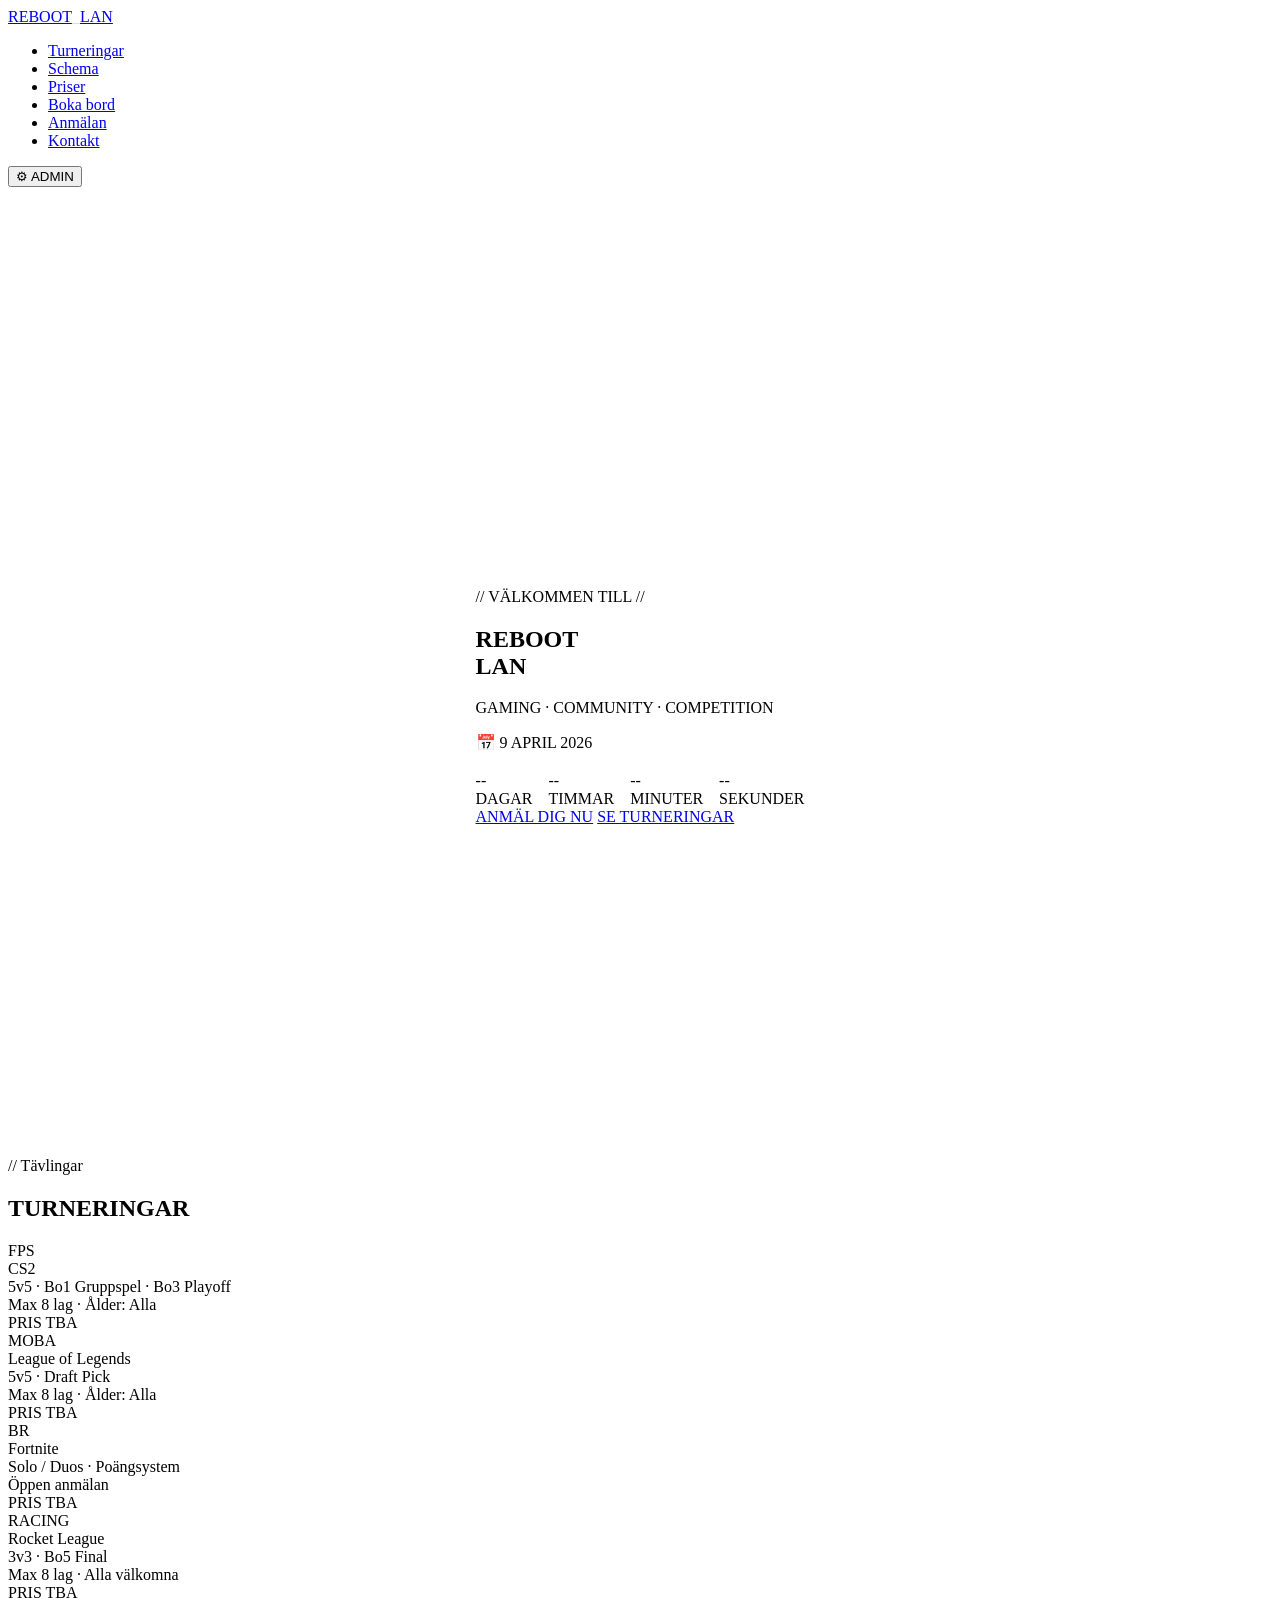
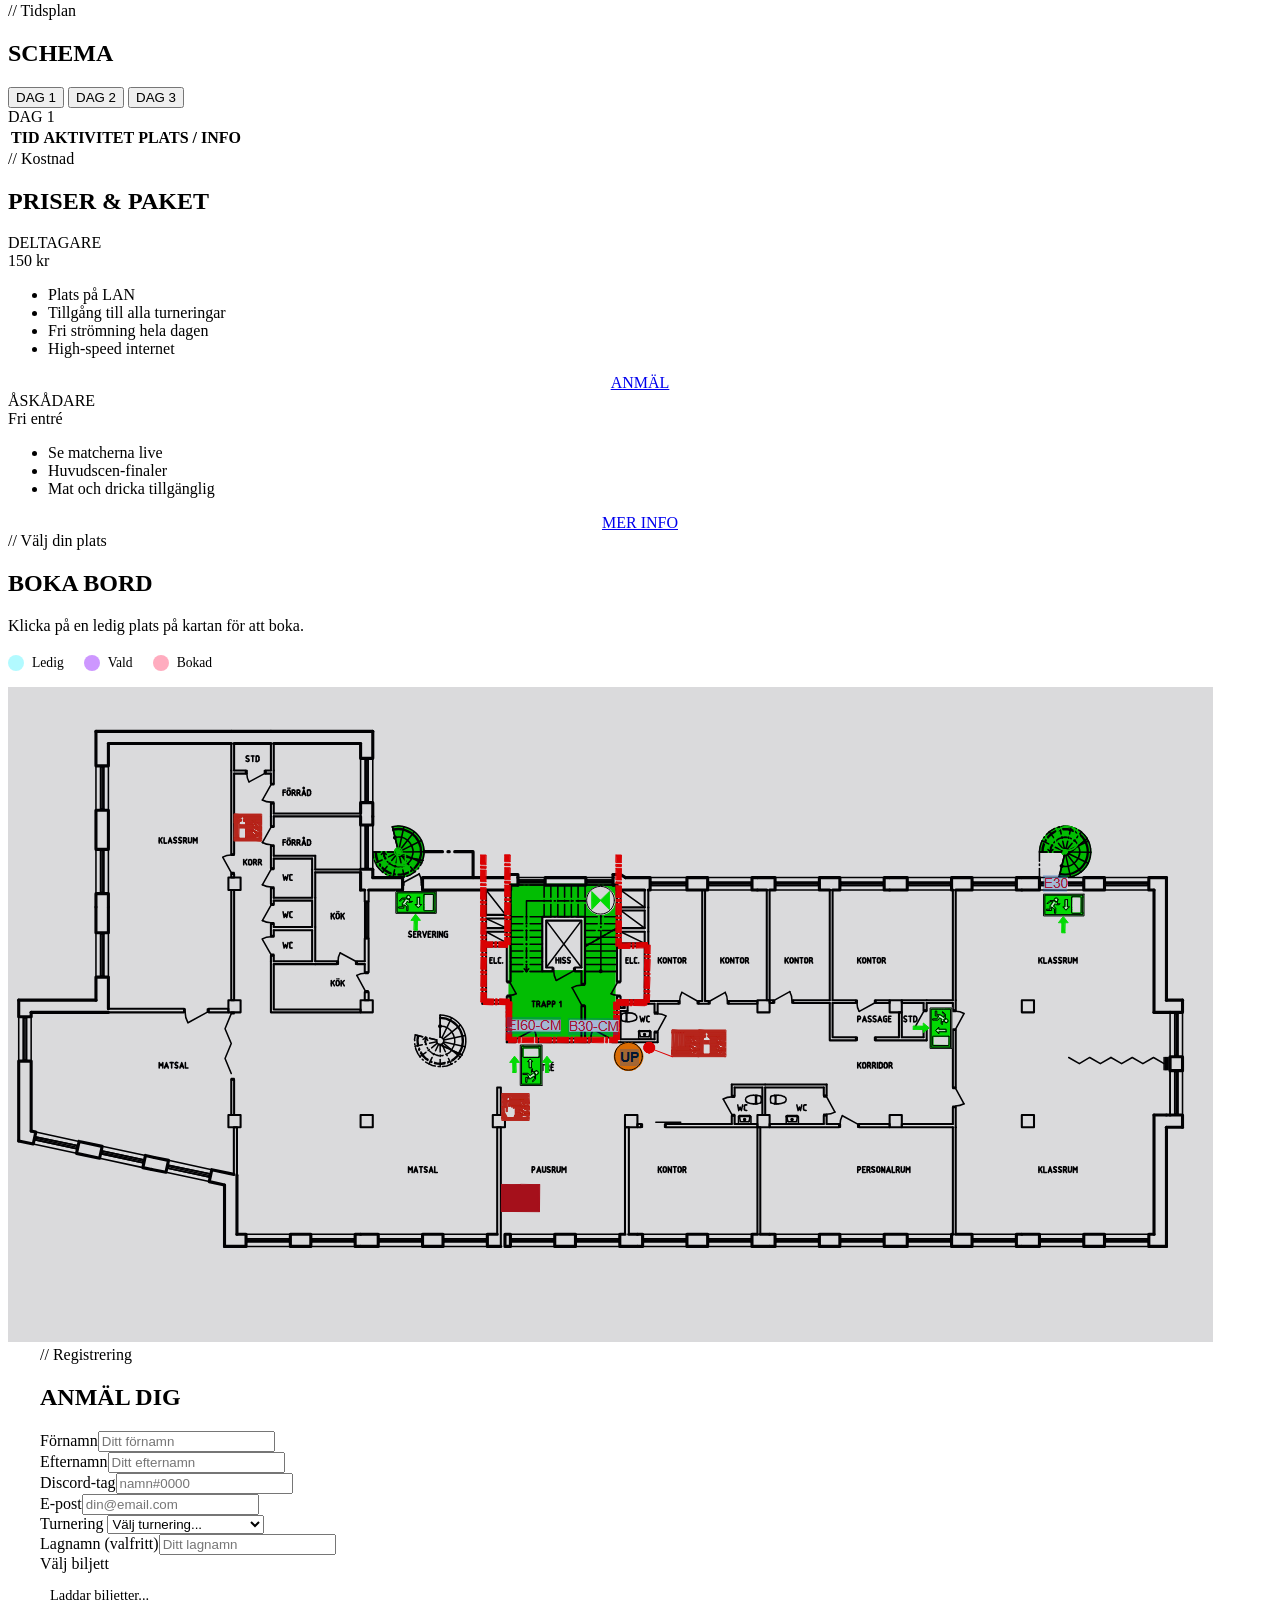
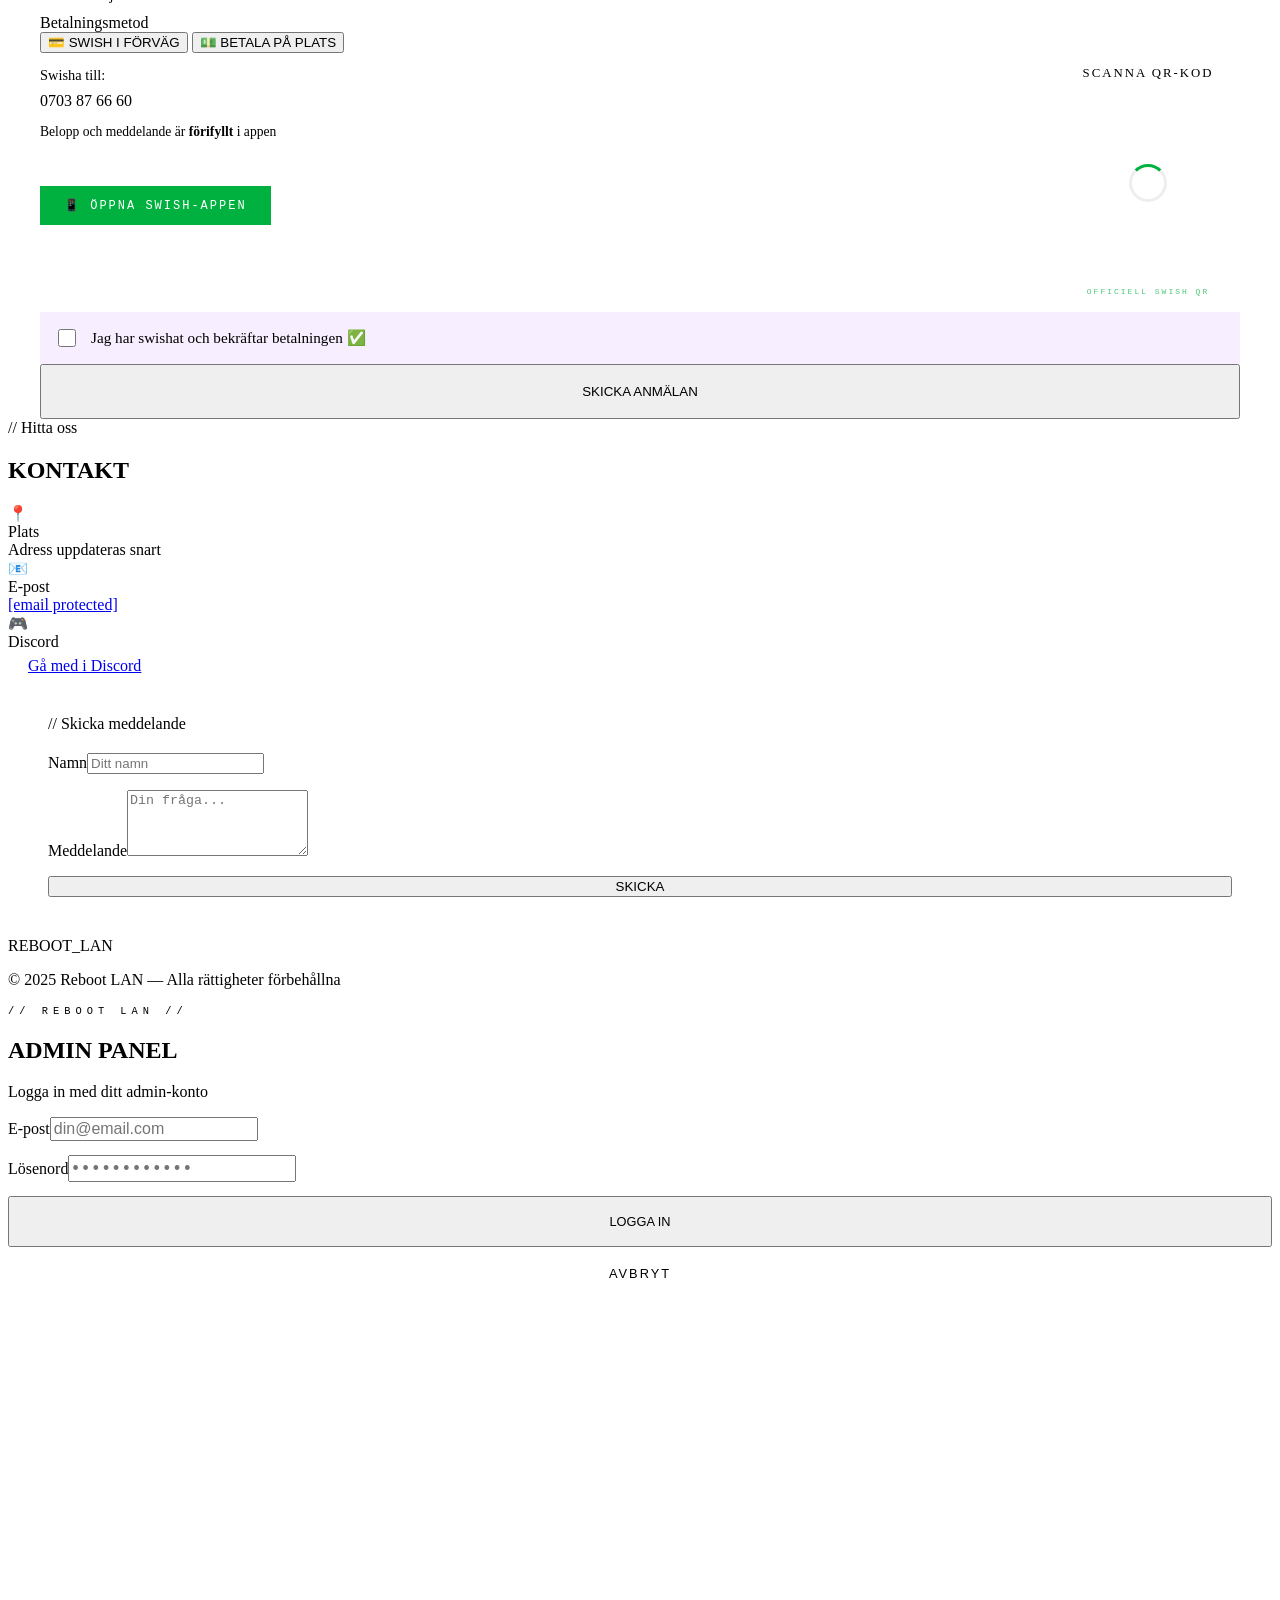
==== commit 1de18bff: "Add files via upload" ====
(no text change in the page or its own stylesheets)
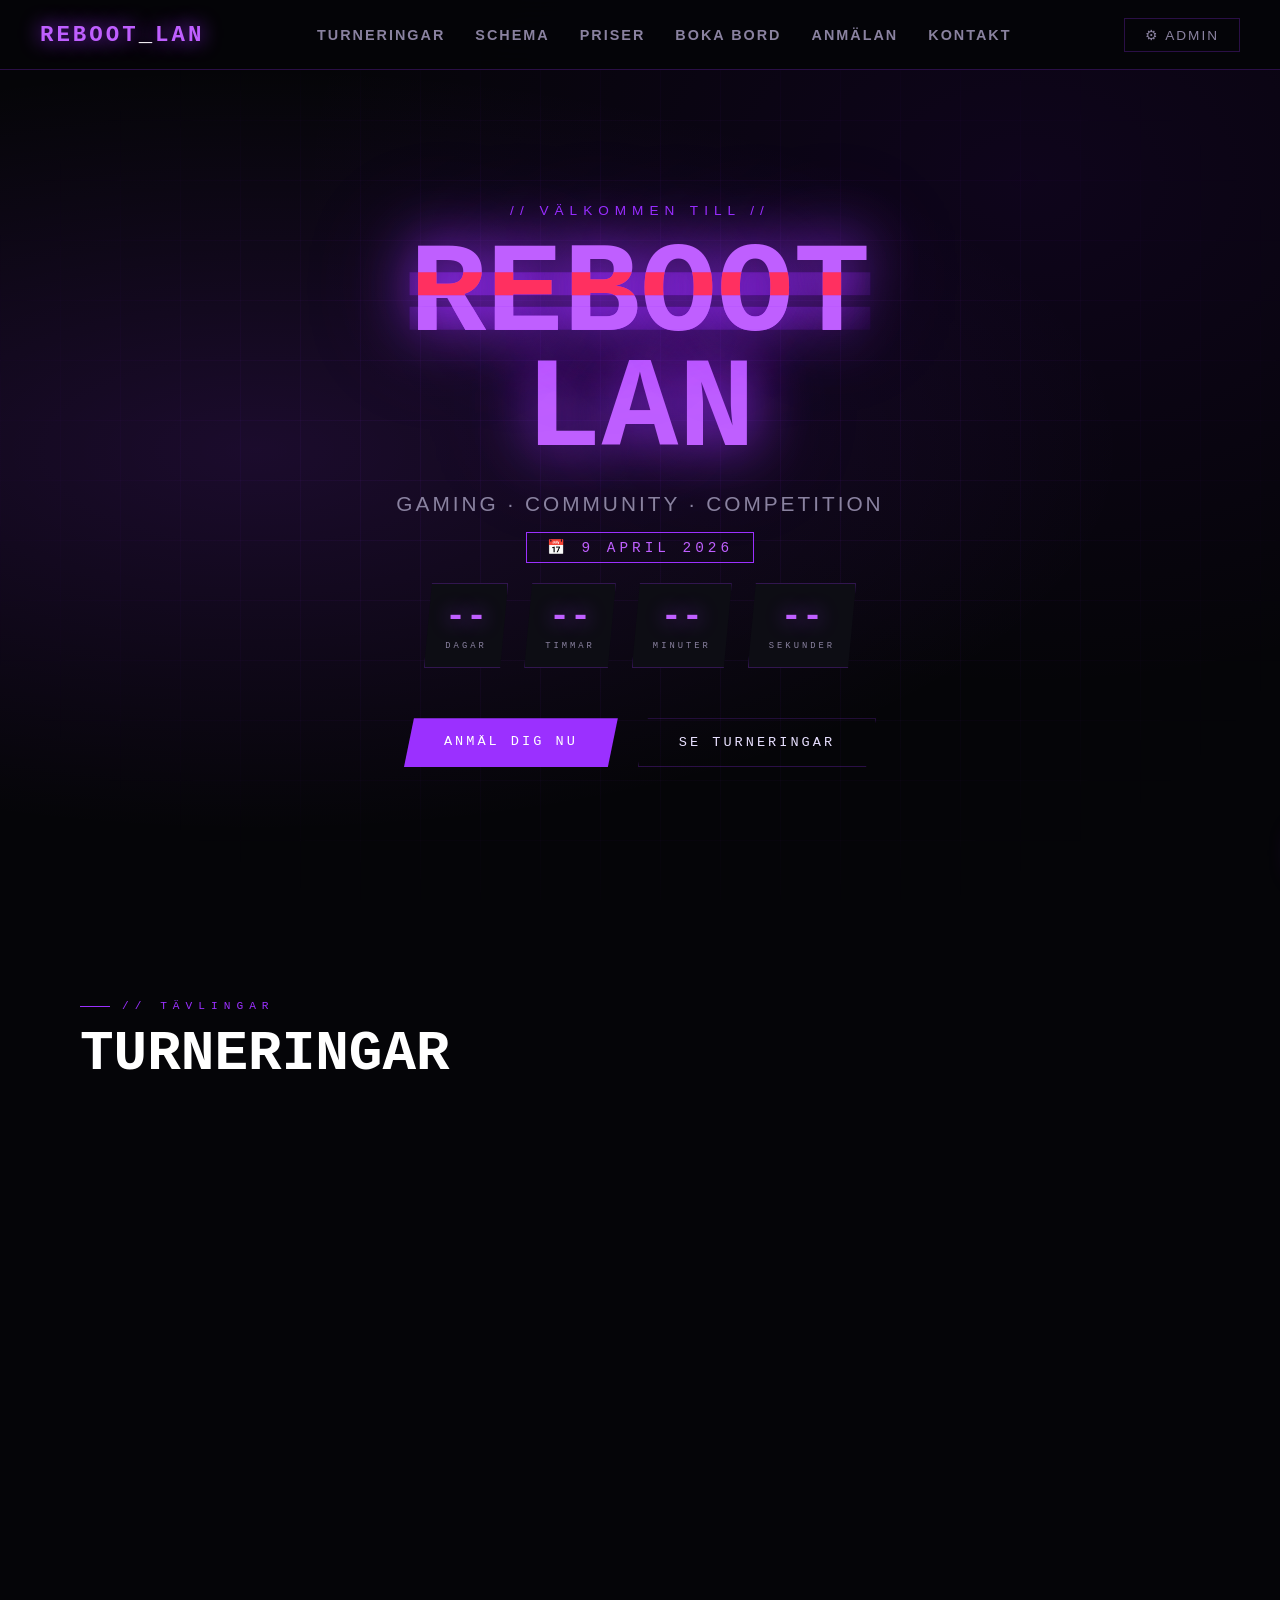
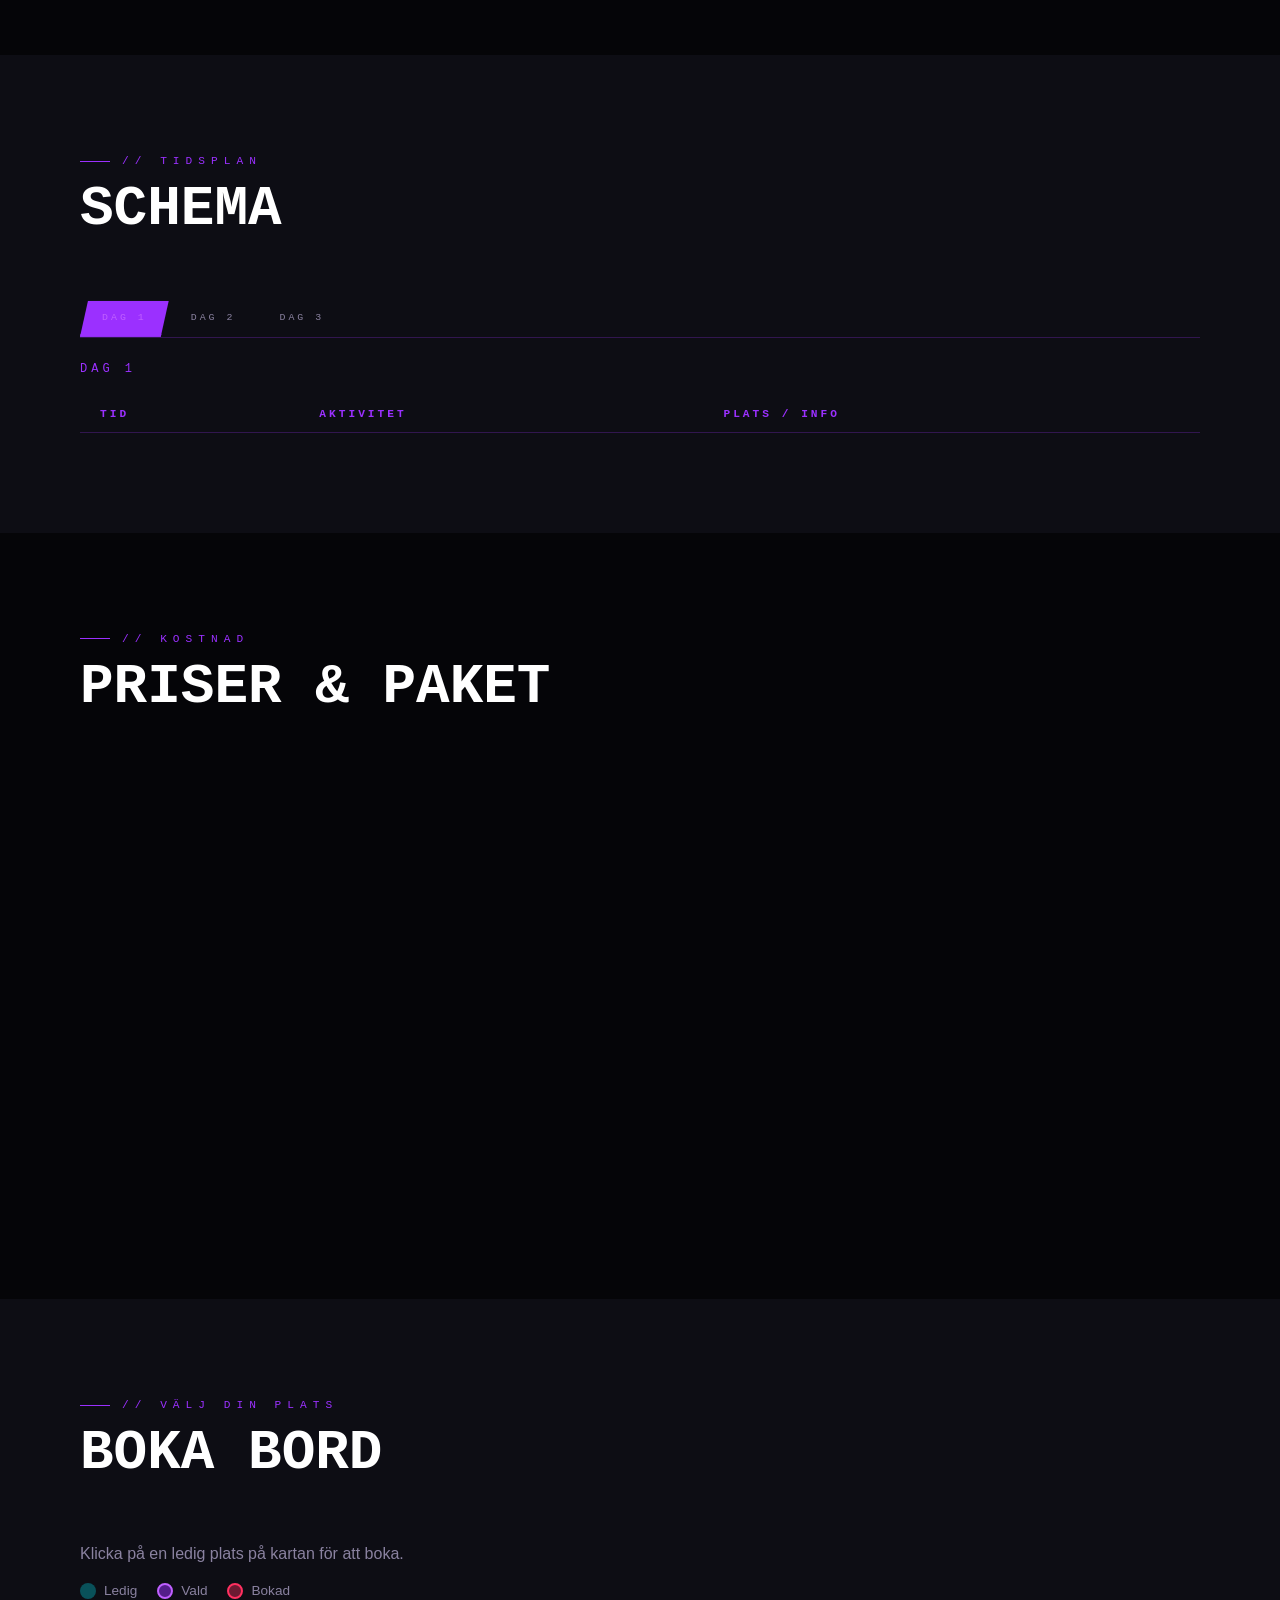
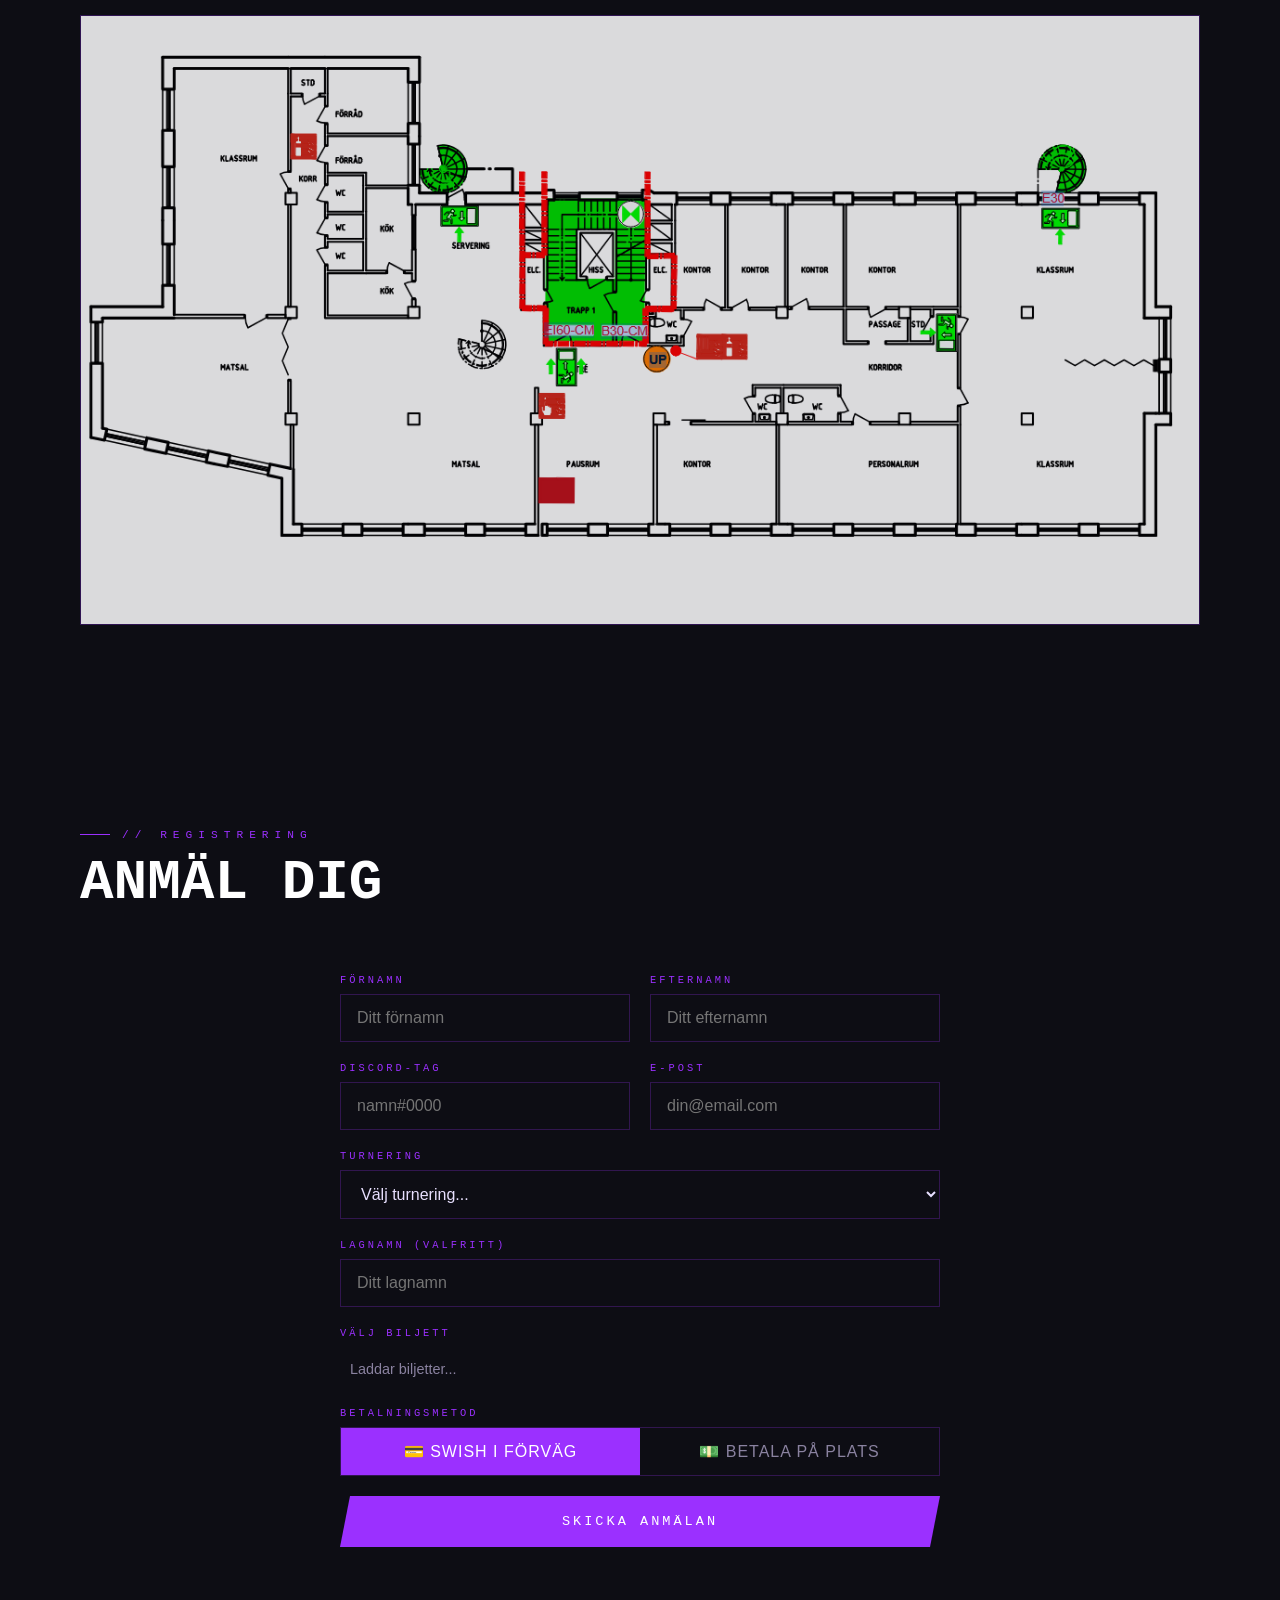
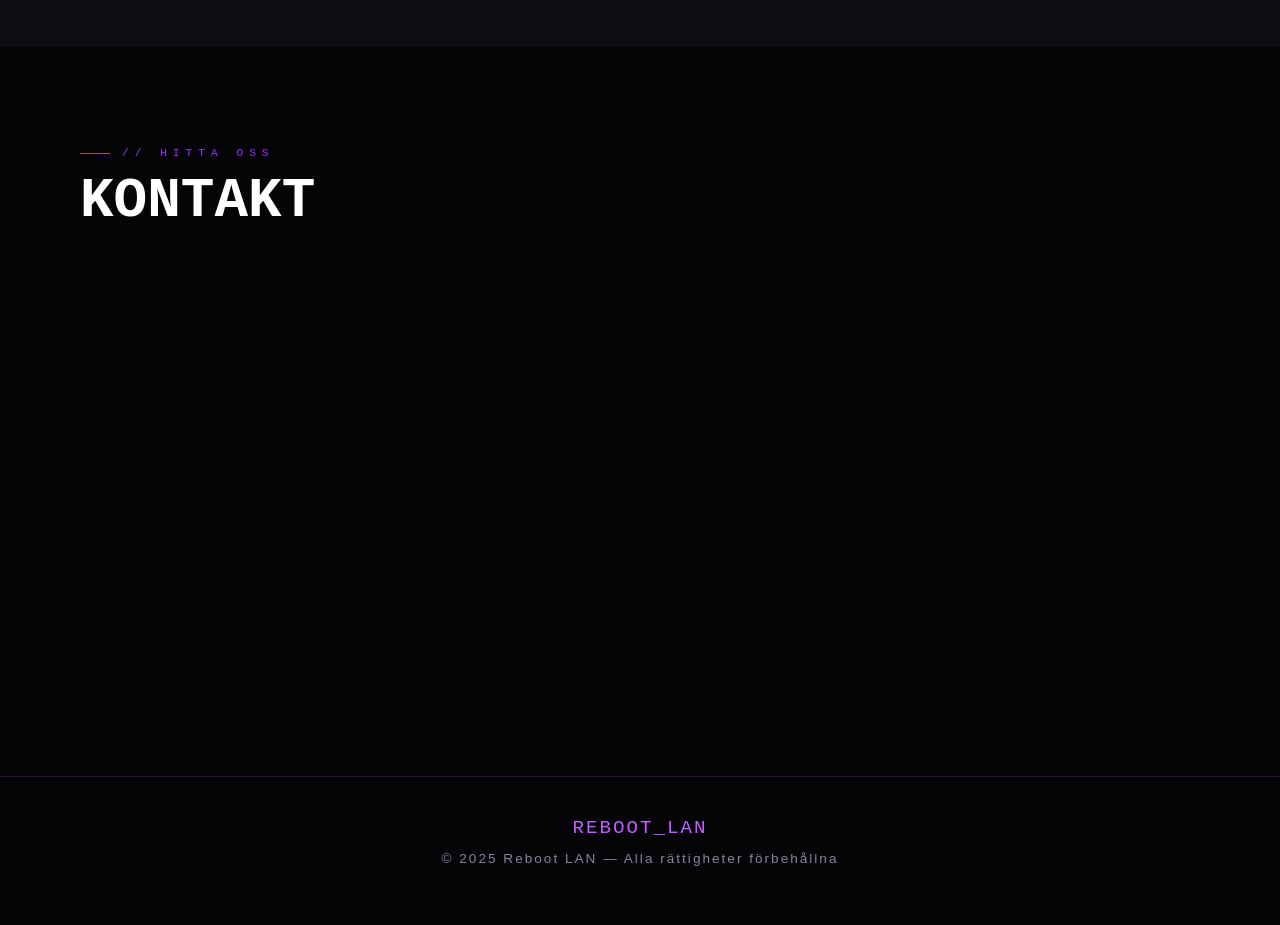
==== commit 5273f85e: "Add files via upload" ====
--- a/index.html
+++ b/index.html
@@ -9,10 +9,285 @@
 <meta http-equiv="X-Content-Type-Options" content="nosniff">
 <meta http-equiv="Strict-Transport-Security" content="max-age=63072000; includeSubDomains">
 <meta name="referrer" content="no-referrer">
-<meta http-equiv="Content-Security-Policy" content="default-src 'self'; script-src 'self' https://cdnjs.cloudflare.com https://www.gstatic.com; style-src 'self' 'unsafe-inline' https://fonts.googleapis.com; font-src 'self' https://fonts.gstatic.com; img-src 'self' data: https:; connect-src 'self' https://*.firebaseio.com https://*.googleapis.com https://firestore.googleapis.com https://identitytoolkit.googleapis.com https://discord.com https://mpc.getswish.net; frame-src 'none'; object-src 'none'; base-uri 'self'; form-action 'self';">
+<meta http-equiv="Content-Security-Policy" content="default-src 'self'; script-src 'self' 'unsafe-inline' https://cdnjs.cloudflare.com https://www.gstatic.com; style-src 'self' 'unsafe-inline' https://fonts.googleapis.com; font-src 'self' https://fonts.gstatic.com; img-src 'self' data: https:; connect-src 'self' https://*.firebaseio.com https://*.googleapis.com https://firestore.googleapis.com https://identitytoolkit.googleapis.com https://discord.com https://mpc.getswish.net; frame-src 'none'; object-src 'none'; base-uri 'self'; form-action 'self';">
 <!-- ════════════════════════ -->
 <link href="https://fonts.googleapis.com/css2?family=Orbitron:wght@400;700;900&family=Rajdhani:wght@300;400;600;700&display=swap" rel="stylesheet">
-<link rel="stylesheet" href="style.css">
+<style>
+  :root {
+    --purple:#9b30ff; --purple-bright:#bf5fff; --purple-glow:rgba(155,48,255,0.4);
+    --bg:#050508; --bg2:#0d0d14; --bg3:#12121e;
+    --text:#e8e0ff; --text-dim:#8a82a0; --border:rgba(155,48,255,0.25);
+    --red:#ff3060; --green:#00ffaa;
+  }
+  * { margin:0; padding:0; box-sizing:border-box; }
+  html { scroll-behavior:smooth; }
+  body { font-family:'Rajdhani',sans-serif; background:var(--bg); color:var(--text); overflow-x:hidden; }
+
+  /* NAV */
+  nav { position:fixed; top:0; left:0; right:0; z-index:100; padding:0 40px; height:70px; display:flex; align-items:center; justify-content:space-between; background:rgba(5,5,8,0.92); backdrop-filter:blur(20px); border-bottom:1px solid var(--border); }
+  .nav-logo { font-family:'Orbitron',monospace; font-weight:900; font-size:1.4rem; color:var(--purple-bright); text-shadow:0 0 20px var(--purple); letter-spacing:3px; text-decoration:none; }
+  .nav-links { display:flex; gap:30px; list-style:none; }
+  .nav-links a { color:var(--text-dim); text-decoration:none; font-size:0.9rem; letter-spacing:2px; text-transform:uppercase; font-weight:600; transition:color 0.2s; }
+  .nav-links a:hover { color:var(--purple-bright); }
+  .nav-admin-btn { background:transparent; border:1px solid var(--border); color:var(--text-dim); padding:8px 20px; font-family:'Rajdhani',sans-serif; font-size:0.85rem; letter-spacing:2px; text-transform:uppercase; cursor:pointer; transition:all 0.2s; }
+  .nav-admin-btn:hover { border-color:var(--purple); color:var(--purple-bright); }
+
+  /* HERO */
+  #hero { min-height:100vh; display:flex; align-items:center; justify-content:center; position:relative; overflow:hidden; padding-top:70px; }
+  .hero-bg { position:absolute; inset:0; background:radial-gradient(ellipse at 20% 50%,rgba(155,48,255,0.15) 0%,transparent 60%),radial-gradient(ellipse at 80% 20%,rgba(100,0,200,0.1) 0%,transparent 50%); pointer-events:none; }
+  .hero-grid { position:absolute; inset:0; background-image:linear-gradient(rgba(155,48,255,0.06) 1px,transparent 1px),linear-gradient(90deg,rgba(155,48,255,0.06) 1px,transparent 1px); background-size:60px 60px; mask-image:radial-gradient(ellipse at center,black 30%,transparent 80%); pointer-events:none; }
+  .hero-content { text-align:center; position:relative; z-index:1; animation:fadeUp 1s ease forwards; }
+  @keyframes fadeUp { from{opacity:0;transform:translateY(40px)} to{opacity:1;transform:translateY(0)} }
+  .hero-eyebrow { font-size:0.85rem; letter-spacing:6px; color:var(--purple); text-transform:uppercase; margin-bottom:20px; animation:fadeUp 1s 0.1s ease both; }
+  .hero-title { font-family:'Orbitron',monospace; font-size:clamp(3rem,10vw,8rem); font-weight:900; line-height:0.9; color:#fff; text-shadow:0 0 60px var(--purple),0 0 120px rgba(155,48,255,0.3); animation:fadeUp 1s 0.2s ease both; }
+  .hero-title span { color:var(--purple-bright); }
+  .glitch { position:relative; display:inline-block; }
+  .glitch::before,.glitch::after { content:attr(data-text); position:absolute; top:0; left:0; width:100%; height:100%; pointer-events:none; }
+  .glitch::before { color:var(--red); animation:g1 3s infinite; clip-path:polygon(0 30%,100% 30%,100% 50%,0 50%); }
+  .glitch::after { color:var(--purple-bright); animation:g2 3s infinite; clip-path:polygon(0 60%,100% 60%,100% 80%,0 80%); }
+  @keyframes g1 { 0%,90%,100%{transform:translate(0);opacity:0} 92%{transform:translate(-3px,1px);opacity:.8} 94%{transform:translate(3px,-1px);opacity:.8} }
+  @keyframes g2 { 0%,90%,100%{transform:translate(0);opacity:0} 93%{transform:translate(3px,1px);opacity:.8} 95%{transform:translate(-3px,-1px);opacity:.8} }
+  .hero-sub { font-size:1.3rem; color:var(--text-dim); margin-top:24px; letter-spacing:3px; animation:fadeUp 1s 0.3s ease both; }
+  .hero-date { display:inline-block; margin-top:16px; padding:6px 20px; border:1px solid var(--purple); color:var(--purple-bright); font-family:'Orbitron',monospace; font-size:0.9rem; letter-spacing:4px; animation:fadeUp 1s 0.4s ease both; }
+  .hero-cta { margin-top:50px; display:flex; gap:20px; justify-content:center; flex-wrap:wrap; animation:fadeUp 1s 0.5s ease both; }
+
+  /* BUTTONS */
+  .btn-primary { background:var(--purple); color:#fff; border:none; padding:16px 40px; font-family:'Orbitron',monospace; font-size:0.85rem; letter-spacing:3px; text-transform:uppercase; cursor:pointer; clip-path:polygon(10px 0%,100% 0%,calc(100% - 10px) 100%,0% 100%); transition:all 0.3s; text-decoration:none; display:inline-block; }
+  .btn-primary:hover { background:var(--purple-bright); box-shadow:0 0 30px var(--purple-glow); transform:translateY(-2px); }
+  .btn-secondary { background:transparent; color:var(--text); border:1px solid var(--border); padding:16px 40px; font-family:'Orbitron',monospace; font-size:0.85rem; letter-spacing:3px; text-transform:uppercase; cursor:pointer; clip-path:polygon(10px 0%,100% 0%,calc(100% - 10px) 100%,0% 100%); transition:all 0.3s; text-decoration:none; display:inline-block; }
+  .btn-secondary:hover { border-color:var(--purple); color:var(--purple-bright); }
+
+  /* SECTIONS */
+  section { padding:100px 40px; max-width:1200px; margin:0 auto; }
+  .section-label { font-family:'Orbitron',monospace; font-size:0.7rem; letter-spacing:6px; color:var(--purple); text-transform:uppercase; margin-bottom:12px; display:flex; align-items:center; gap:12px; }
+  .section-label::before { content:''; display:inline-block; width:30px; height:1px; background:var(--purple); }
+  .section-title { font-family:'Orbitron',monospace; font-size:clamp(2rem,5vw,3.5rem); font-weight:900; color:#fff; margin-bottom:60px; line-height:1.1; }
+
+  /* TOURNAMENTS */
+  .tournaments-grid { display:grid; grid-template-columns:repeat(auto-fit,minmax(280px,1fr)); gap:20px; }
+  .tournament-card { background:var(--bg2); border:1px solid var(--border); padding:30px; position:relative; overflow:hidden; transition:all 0.3s; clip-path:polygon(0 0,calc(100% - 20px) 0,100% 20px,100% 100%,20px 100%,0 calc(100% - 20px)); }
+  .tournament-card:hover { border-color:var(--purple); transform:translateY(-4px); }
+  .tournament-game { font-family:'Orbitron',monospace; font-size:1.3rem; font-weight:900; color:var(--purple-bright); margin-bottom:8px; }
+  .tournament-info { color:var(--text-dim); font-size:0.95rem; line-height:1.8; }
+  .tournament-prize { margin-top:20px; font-family:'Orbitron',monospace; font-size:1.5rem; color:var(--green); }
+  .tournament-badge { position:absolute; top:15px; right:15px; background:rgba(155,48,255,0.15); border:1px solid var(--purple); padding:4px 12px; font-size:0.7rem; letter-spacing:2px; color:var(--purple-bright); font-family:'Orbitron',monospace; }
+
+  /* SCHEDULE */
+  .full-width-section { background:var(--bg2); padding:100px 0; }
+  .full-width-section > .inner { max-width:1200px; margin:0 auto; padding:0 40px; }
+  .day-tabs { display:flex; gap:12px; margin-bottom:40px; flex-wrap:wrap; }
+  .day-tab { background:transparent; border:1px solid var(--border); color:var(--text-dim); padding:12px 30px; font-family:'Orbitron',monospace; font-size:0.75rem; letter-spacing:3px; cursor:pointer; transition:all 0.2s; clip-path:polygon(8px 0%,100% 0%,calc(100% - 8px) 100%,0% 100%); }
+  .day-tab.active { background:var(--purple); color:#fff; border-color:var(--purple); box-shadow:0 0 20px var(--purple-glow); }
+  .day-tab:hover:not(.active) { border-color:var(--purple); color:var(--purple-bright); }
+  .day-label { font-family:'Orbitron',monospace; font-size:0.75rem; letter-spacing:4px; color:var(--purple); margin-bottom:20px; }
+  .schedule-table { width:100%; border-collapse:collapse; font-size:0.95rem; }
+  .schedule-table th { font-family:'Orbitron',monospace; font-size:0.7rem; letter-spacing:3px; color:var(--purple); text-align:left; padding:12px 20px; border-bottom:1px solid var(--border); }
+  .schedule-table td { padding:18px 20px; border-bottom:1px solid rgba(155,48,255,0.08); color:var(--text-dim); }
+  .schedule-table tr:hover td { background:rgba(155,48,255,0.05); }
+  .schedule-time { font-family:'Orbitron',monospace; color:var(--purple-bright) !important; font-size:0.85rem; }
+  .schedule-event { color:var(--text) !important; font-weight:600; }
+
+  /* PRICING */
+  .pricing-grid { display:grid; grid-template-columns:repeat(auto-fit,minmax(280px,1fr)); gap:20px; }
+  .pricing-card { background:var(--bg2); border:1px solid var(--border); padding:40px 30px; text-align:center; position:relative; clip-path:polygon(0 0,calc(100% - 20px) 0,100% 20px,100% 100%,20px 100%,0 calc(100% - 20px)); transition:all 0.3s; }
+  .pricing-card.featured { border-color:var(--purple); background:linear-gradient(135deg,rgba(155,48,255,0.1),var(--bg2)); box-shadow:0 0 40px var(--purple-glow); }
+  .pricing-card:hover { transform:translateY(-5px); }
+  .pricing-badge { position:absolute; top:-1px; left:50%; transform:translateX(-50%); background:var(--purple); color:#fff; font-family:'Orbitron',monospace; font-size:0.65rem; letter-spacing:2px; padding:5px 20px; }
+  .pricing-name { font-family:'Orbitron',monospace; font-size:1rem; letter-spacing:3px; color:var(--text-dim); margin-bottom:20px; }
+  .pricing-amount { font-family:'Orbitron',monospace; font-size:3rem; font-weight:900; color:#fff; }
+  .pricing-amount span { font-size:1rem; color:var(--text-dim); }
+  .pricing-features { list-style:none; margin:30px 0; text-align:left; }
+  .pricing-features li { padding:8px 0; border-bottom:1px solid rgba(155,48,255,0.08); color:var(--text-dim); font-size:0.95rem; display:flex; align-items:center; gap:10px; }
+  .pricing-features li::before { content:'▸'; color:var(--purple); flex-shrink:0; }
+
+  /* FORM */
+  .reg-form { max-width:600px; margin:0 auto; display:flex; flex-direction:column; gap:20px; }
+  .form-row { display:grid; grid-template-columns:1fr 1fr; gap:20px; }
+  .form-group { display:flex; flex-direction:column; gap:8px; }
+  .form-group label { font-family:'Orbitron',monospace; font-size:0.65rem; letter-spacing:3px; color:var(--purple); text-transform:uppercase; }
+  .form-group input,.form-group select,.form-group textarea { background:var(--bg2); border:1px solid var(--border); color:var(--text); padding:14px 16px; font-family:'Rajdhani',sans-serif; font-size:1rem; outline:none; transition:border-color 0.2s; }
+  .form-group input:focus,.form-group select:focus,.form-group textarea:focus { border-color:var(--purple); box-shadow:0 0 15px var(--purple-glow); }
+  .form-group select option { background:var(--bg2); }
+  .payment-toggle { display:flex; background:var(--bg2); border:1px solid var(--border); overflow:hidden; }
+  .payment-toggle button { flex:1; padding:14px; background:transparent; border:none; color:var(--text-dim); font-family:'Rajdhani',sans-serif; font-size:1rem; cursor:pointer; transition:all 0.2s; letter-spacing:1px; }
+  .payment-toggle button.active { background:var(--purple); color:#fff; }
+  .swish-panel { background:var(--bg2); border:1px solid var(--border); padding:30px; text-align:center; display:none; }
+  .swish-panel.visible { display:block; }
+  .swish-number { font-family:'Orbitron',monospace; font-size:1.8rem; color:var(--green); margin:10px 0; letter-spacing:4px; }
+  @keyframes spin { to { transform: rotate(360deg); } }
+
+  /* CONTACT */
+  .contact-grid { display:grid; grid-template-columns:1fr 1fr; gap:60px; align-items:start; }
+  .contact-info { display:flex; flex-direction:column; gap:30px; }
+  .contact-item { display:flex; gap:20px; align-items:flex-start; }
+  .contact-icon { width:45px; height:45px; border:1px solid var(--border); display:flex; align-items:center; justify-content:center; font-size:1.2rem; flex-shrink:0; }
+  .contact-label { font-family:'Orbitron',monospace; font-size:0.65rem; letter-spacing:3px; color:var(--purple); margin-bottom:4px; }
+  .discord-btn { display:flex; align-items:center; gap:12px; background:#5865f2; color:#fff; border:none; padding:16px 30px; font-family:'Rajdhani',sans-serif; font-size:1.1rem; font-weight:600; cursor:pointer; transition:all 0.3s; text-decoration:none; width:fit-content; margin-top:10px; }
+  .discord-btn:hover { background:#4752c4; transform:translateY(-2px); }
+
+  /* FOOTER */
+  footer { border-top:1px solid var(--border); padding:40px; text-align:center; color:var(--text-dim); font-size:0.85rem; letter-spacing:2px; }
+  .footer-logo { font-family:'Orbitron',monospace; font-size:1.2rem; color:var(--purple-bright); margin-bottom:12px; }
+
+  /* ══════════════════════════════
+     ADMIN PANEL — KOMPLETT CSS
+  ══════════════════════════════ */
+
+  .admin-overlay { position:fixed; inset:0; background:rgba(2,2,8,0.98); z-index:9000; display:none; }
+  .admin-overlay.open { display:flex; }
+
+  /* LOGIN */
+  .admin-login-box { width:100%; height:100vh; display:flex; align-items:center; justify-content:center; background:radial-gradient(ellipse at 50% 40%, rgba(155,48,255,0.1) 0%, transparent 65%); }
+  .admin-login-inner { background:#08080f; border:1px solid rgba(155,48,255,0.35); padding:52px 48px; width:100%; max-width:440px; box-shadow:0 0 100px rgba(155,48,255,0.12), inset 0 1px 0 rgba(155,48,255,0.1); }
+  .admin-login-inner h2 { font-family:'Orbitron',monospace; font-size:1.5rem; letter-spacing:6px; color:#fff; margin-bottom:8px; }
+  .admin-login-inner p { color:var(--text-dim); font-size:0.95rem; margin-bottom:32px; letter-spacing:1px; }
+
+  /* LAYOUT */
+  #admin-dashboard { display:none; width:100%; height:100vh; flex-direction:row; }
+  #admin-dashboard.visible { display:flex !important; }
+
+  /* SIDEBAR */
+  .admin-sidebar { width:250px; min-width:250px; background:#06060d; border-right:1px solid rgba(155,48,255,0.12); display:flex; flex-direction:column; height:100vh; }
+  .admin-sidebar-logo { padding:28px 24px 22px; border-bottom:1px solid rgba(155,48,255,0.1); }
+  .admin-sidebar-logo .logo-top { font-family:'Orbitron',monospace; font-size:0.55rem; letter-spacing:5px; color:var(--text-dim); }
+  .admin-sidebar-logo .logo-main { font-family:'Orbitron',monospace; font-size:1.25rem; color:var(--purple-bright); text-shadow:0 0 25px var(--purple); margin-top:6px; letter-spacing:3px; }
+  .admin-sidebar-logo .logo-sub { font-size:0.65rem; color:rgba(155,48,255,0.45); letter-spacing:4px; margin-top:3px; }
+
+  .admin-nav { flex:1; padding:16px 0; overflow-y:auto; }
+  .admin-nav-section { font-family:'Orbitron',monospace; font-size:0.48rem; letter-spacing:4px; color:rgba(155,48,255,0.35); padding:0 24px; margin:18px 0 6px; text-transform:uppercase; }
+  .admin-nav-item { display:flex; align-items:center; gap:14px; padding:13px 24px; cursor:pointer; transition:all 0.15s; border-left:3px solid transparent; color:var(--text-dim); font-family:'Rajdhani',sans-serif; font-size:1rem; font-weight:600; letter-spacing:1px; }
+  .admin-nav-item:hover { background:rgba(155,48,255,0.05); color:var(--text); border-left-color:rgba(155,48,255,0.25); }
+  .admin-nav-item.active { background:rgba(155,48,255,0.1); color:var(--purple-bright); border-left-color:var(--purple); }
+  .admin-nav-item .nav-icon { font-size:1rem; width:20px; text-align:center; flex-shrink:0; }
+  .admin-nav-divider { height:1px; background:rgba(155,48,255,0.08); margin:8px 18px; }
+  .admin-sidebar-footer { padding:18px 24px; border-top:1px solid rgba(155,48,255,0.08); }
+
+  /* MAIN */
+  .admin-main { flex:1; display:flex; flex-direction:column; height:100vh; overflow:hidden; background:#07070e; }
+  .admin-topbar { padding:0 36px; height:64px; border-bottom:1px solid rgba(155,48,255,0.1); display:flex; align-items:center; justify-content:space-between; background:#06060d; flex-shrink:0; }
+  .admin-topbar-title { font-family:'Orbitron',monospace; font-size:0.75rem; letter-spacing:5px; color:var(--purple-bright); }
+  .admin-topbar-right { display:flex; gap:12px; align-items:center; }
+  .admin-close { background:transparent; border:1px solid rgba(255,255,255,0.08); color:var(--text-dim); width:36px; height:36px; font-size:1rem; cursor:pointer; transition:all 0.2s; display:flex; align-items:center; justify-content:center; }
+  .admin-close:hover { border-color:var(--red); color:var(--red); background:rgba(255,48,96,0.08); }
+  .admin-logout-btn { background:transparent; border:1px solid rgba(255,48,96,0.3); color:var(--red); padding:0 18px; height:36px; font-family:'Orbitron',monospace; font-size:0.58rem; letter-spacing:2px; cursor:pointer; transition:all 0.2s; }
+  .admin-logout-btn:hover { background:rgba(255,48,96,0.1); }
+
+  .admin-body { flex:1; overflow-y:auto; padding:36px 44px; }
+  .admin-section { display:none; }
+  .admin-section.active { display:block; animation:adminFade 0.2s ease; }
+  @keyframes adminFade { from{opacity:0;transform:translateY(8px)} to{opacity:1;transform:none} }
+
+  /* SECTION HEADER */
+  .admin-section-title { font-family:'Orbitron',monospace; font-size:0.95rem; letter-spacing:5px; color:#fff; margin-bottom:5px; }
+  .admin-section-sub { color:var(--text-dim); font-size:0.9rem; margin-bottom:30px; }
+
+  /* STAT CARDS */
+  .admin-stats { display:grid; grid-template-columns:repeat(auto-fit,minmax(170px,1fr)); gap:14px; margin-bottom:32px; }
+  .stat-card { background:#0b0b16; border:1px solid rgba(155,48,255,0.18); padding:22px 26px; position:relative; overflow:hidden; }
+  .stat-card::before { content:''; position:absolute; top:0; left:0; right:0; height:2px; background:linear-gradient(90deg,var(--purple),transparent); }
+  .stat-card-label { font-family:'Orbitron',monospace; font-size:0.52rem; letter-spacing:4px; color:rgba(155,48,255,0.55); margin-bottom:10px; }
+  .stat-card-value { font-family:'Orbitron',monospace; font-size:2.2rem; font-weight:900; color:var(--purple-bright); text-shadow:0 0 25px var(--purple); line-height:1; }
+  .stat-card-sub { font-size:0.78rem; color:var(--text-dim); margin-top:5px; }
+
+  /* TABLE */
+  .admin-table { width:100%; border-collapse:collapse; font-size:0.92rem; }
+  .admin-table th { background:#09090f; font-family:'Orbitron',monospace; font-size:0.52rem; letter-spacing:3px; color:rgba(155,48,255,0.65); padding:13px 16px; text-align:left; border-bottom:1px solid rgba(155,48,255,0.15); white-space:nowrap; }
+  .admin-table td { padding:13px 16px; border-bottom:1px solid rgba(155,48,255,0.06); color:var(--text); vertical-align:middle; }
+  .admin-table tr:hover td { background:rgba(155,48,255,0.03); }
+
+  /* CARDS */
+  .admin-card { background:#0b0b16; border:1px solid rgba(155,48,255,0.15); padding:26px 30px; margin-bottom:16px; }
+  .admin-card-title { font-family:'Orbitron',monospace; font-size:0.68rem; letter-spacing:3px; color:var(--purple-bright); margin-bottom:20px; padding-bottom:14px; border-bottom:1px solid rgba(155,48,255,0.1); }
+
+  /* ADD BOX */
+  .admin-add-box { background:#09090f; border:1px solid rgba(155,48,255,0.2); border-left:3px solid var(--purple); padding:26px 30px; margin-bottom:26px; }
+  .admin-add-box-title { font-family:'Orbitron',monospace; font-size:0.62rem; letter-spacing:4px; color:var(--purple); margin-bottom:18px; }
+
+  /* FIELDS */
+  .admin-field { margin-bottom:18px; }
+  .admin-field label { display:block; font-family:'Orbitron',monospace; font-size:0.56rem; letter-spacing:3px; color:rgba(155,48,255,0.65); margin-bottom:8px; text-transform:uppercase; }
+  .admin-field input, .admin-field select, .admin-field textarea { width:100%; background:#0d0d1a; border:1px solid rgba(155,48,255,0.18); color:var(--text); padding:12px 15px; font-family:'Rajdhani',sans-serif; font-size:1rem; outline:none; transition:all 0.2s; }
+  .admin-field input:focus, .admin-field select:focus, .admin-field textarea:focus { border-color:var(--purple); box-shadow:0 0 0 2px rgba(155,48,255,0.08); }
+  .admin-field select option { background:#0d0d1a; }
+  .admin-field textarea { resize:vertical; min-height:80px; }
+  .admin-grid-2 { display:grid; grid-template-columns:1fr 1fr; gap:16px; }
+  .admin-grid-3 { display:grid; grid-template-columns:1fr 1fr 1fr; gap:16px; }
+
+  /* BUTTONS */
+  .admin-save-btn { background:var(--purple); color:#fff; border:none; padding:12px 30px; font-family:'Orbitron',monospace; font-size:0.65rem; letter-spacing:3px; cursor:pointer; transition:all 0.25s; clip-path:polygon(8px 0%,100% 0%,calc(100% - 8px) 100%,0% 100%); }
+  .admin-save-btn:hover { background:var(--purple-bright); box-shadow:0 0 25px rgba(155,48,255,0.45); transform:translateY(-1px); }
+  .admin-save-btn:disabled { opacity:0.45; cursor:not-allowed; transform:none; box-shadow:none; }
+  .admin-delete-btn { background:transparent; border:1px solid rgba(255,48,96,0.35); color:var(--red); width:34px; height:34px; font-size:1rem; cursor:pointer; transition:all 0.2s; display:flex; align-items:center; justify-content:center; flex-shrink:0; }
+  .admin-delete-btn:hover { background:rgba(255,48,96,0.12); border-color:var(--red); }
+
+  /* SCHEDULE */
+  .day-tabs { display:flex; gap:0; border-bottom:1px solid var(--border); margin-bottom:24px; }
+  .day-tab { padding:11px 22px; background:transparent; border:none; border-bottom:3px solid transparent; color:var(--text-dim); font-family:'Orbitron',monospace; font-size:0.62rem; letter-spacing:3px; cursor:pointer; transition:all 0.2s; }
+  .day-tab:hover { color:var(--text); }
+  .day-tab.active { color:var(--purple-bright); border-bottom-color:var(--purple); }
+  .schedule-row-admin { display:grid; grid-template-columns:90px 1fr 1fr 36px; gap:10px; margin-bottom:10px; align-items:center; }
+  .schedule-row-admin input { background:#0d0d1a; border:1px solid rgba(155,48,255,0.18); color:var(--text); padding:10px 13px; font-family:'Rajdhani',sans-serif; font-size:0.95rem; outline:none; width:100%; }
+  .schedule-row-admin input:focus { border-color:var(--purple); }
+  .add-row-btn { background:transparent; border:1px solid rgba(155,48,255,0.25); color:var(--purple); padding:10px 22px; font-family:'Orbitron',monospace; font-size:0.58rem; letter-spacing:3px; cursor:pointer; transition:all 0.2s; margin-top:8px; }
+  .add-row-btn:hover { background:rgba(155,48,255,0.08); border-color:var(--purple); }
+
+  /* TABLE */
+  .admin-table { width:100%; border-collapse:collapse; font-size:0.95rem; }
+  .badge-paid { background:rgba(0,255,170,0.1); border:1px solid var(--green); color:var(--green); padding:4px 12px; font-size:0.65rem; font-family:'Orbitron',monospace; }
+  .badge-cash { background:rgba(255,200,0,0.1); border:1px solid #ffc800; color:#ffc800; padding:4px 12px; font-size:0.65rem; font-family:'Orbitron',monospace; }
+  .delete-row-btn { background:transparent; border:1px solid rgba(255,48,96,0.35); color:var(--red); width:34px; height:34px; cursor:pointer; font-size:1rem; display:flex; align-items:center; justify-content:center; transition:all 0.2s; }
+  .delete-row-btn:hover { background:rgba(255,48,96,0.1); }
+
+  @media(max-width:768px){
+    .admin-sidebar { display:none; }
+    .admin-grid-2,.admin-grid-3 { grid-template-columns:1fr; }
+    .admin-body { padding:20px; }
+    .admin-stats { grid-template-columns:1fr 1fr; }
+  }
+
+  /* TOAST */
+  .toast { position:fixed; bottom:30px; right:30px; background:var(--bg2); border:1px solid var(--purple); padding:16px 24px; font-family:'Rajdhani',sans-serif; font-size:0.95rem; z-index:99999; transform:translateX(200%); transition:transform 0.3s; box-shadow:0 0 30px var(--purple-glow); }
+  .toast.show { transform:translateX(0); }
+
+  /* MISC */
+  .reveal { opacity:0; transform:translateY(30px); transition:all 0.7s ease; }
+  .reveal.visible { opacity:1; transform:translateY(0); }
+  .spinner { display:inline-block; width:14px; height:14px; border:2px solid rgba(255,255,255,0.3); border-top-color:#fff; border-radius:50%; animation:spin 0.7s linear infinite; vertical-align:middle; margin-right:8px; }
+  @keyframes spin { to{transform:rotate(360deg)} }
+  .stat-box { background:var(--bg); border:1px solid var(--border); padding:15px 25px; text-align:center; }
+  .stat-num { font-family:'Orbitron',monospace; font-size:1.8rem; }
+  .stat-label { color:var(--text-dim); font-size:0.8rem; letter-spacing:2px; margin-top:4px; }
+
+  @media(max-width:768px) {
+    nav { padding:0 16px; }
+    .nav-links { display:none; }
+    section { padding:70px 20px; }
+    .contact-grid { grid-template-columns:1fr; }
+    .form-row { grid-template-columns:1fr; }
+    .full-width-section > .inner { padding:0 20px; }
+    .schedule-row-admin { grid-template-columns:80px 1fr 36px; }
+    .schedule-row-admin input:nth-child(3) { display:none; }
+  }
+
+  /* KIOSK LOCKSCREEN */
+  .pin-dot { width:16px; height:16px; border-radius:50%; border:2px solid rgba(155,48,255,0.4); background:transparent; transition:all 0.15s; }
+  .pin-dot.filled { background:var(--purple); border-color:var(--purple); box-shadow:0 0 10px var(--purple); }
+  .pin-btn { width:80px; height:80px; background:#0d0d1a; border:1px solid rgba(155,48,255,0.2); color:var(--text); font-family:'Orbitron',monospace; font-size:1.4rem; cursor:pointer; transition:all 0.15s; letter-spacing:2px; }
+  .pin-btn:hover { background:rgba(155,48,255,0.15); border-color:var(--purple); }
+  .pin-btn:active { background:rgba(155,48,255,0.3); transform:scale(0.95); }
+  @keyframes shake { 0%,100%{transform:translateX(0)} 20%{transform:translateX(-8px)} 40%{transform:translateX(8px)} 60%{transform:translateX(-6px)} 80%{transform:translateX(6px)} }
+  .countdown-box { background:var(--bg2); border:1px solid var(--border); padding:16px 20px; text-align:center; min-width:80px; clip-path:polygon(8px 0%,100% 0%,calc(100% - 8px) 100%,0% 100%); }
+  .countdown-num { font-family:'Orbitron',monospace; font-size:2.2rem; font-weight:900; color:var(--purple-bright); text-shadow:0 0 20px var(--purple); line-height:1; }
+  .countdown-label { font-family:'Orbitron',monospace; font-size:0.55rem; letter-spacing:3px; color:var(--text-dim); margin-top:6px; }
+
+  /* BORDSBOKNING */
+  .seats-grid { display:grid; grid-template-columns:repeat(auto-fill,minmax(60px,1fr)); gap:10px; margin:20px 0; }
+  .seat { width:60px; height:60px; border:1px solid var(--border); display:flex; align-items:center; justify-content:center; font-size:0.75rem; font-family:'Orbitron',monospace; cursor:pointer; transition:all 0.2s; background:var(--bg2); color:var(--text-dim); }
+  .seat:hover:not(.taken) { border-color:var(--purple); color:var(--purple-bright); }
+  .seat.taken { background:rgba(255,48,96,0.15); border-color:var(--red); color:var(--red); cursor:not-allowed; }
+  .seat.selected { background:rgba(155,48,255,0.2); border-color:var(--purple); color:var(--purple-bright); box-shadow:0 0 15px var(--purple-glow); }
+  .seat.mine { background:rgba(0,255,170,0.15); border-color:var(--green); color:var(--green); }
+</style>
 </head>
 <body>
 
@@ -804,9 +1079,1723 @@
 </div>
 
 <script src="https://cdnjs.cloudflare.com/ajax/libs/qrcodejs/1.0.0/qrcode.min.js"></script>
+<script src="https://cdnjs.cloudflare.com/ajax/libs/qrcodejs/1.0.0/qrcode.min.js"></script>
 <script src="https://www.gstatic.com/firebasejs/10.12.0/firebase-app-compat.js"></script>
 <script src="https://www.gstatic.com/firebasejs/10.12.0/firebase-firestore-compat.js"></script>
 <script src="https://www.gstatic.com/firebasejs/10.12.0/firebase-auth-compat.js"></script>
-<script src="app.js" defer></script>
+<script>
+firebase.initializeApp({
+  apiKey: "AIzaSyBq681fh3bzoLt7V8vdOX5vYC7b9yU-HyA",
+  authDomain: "reboot-lan.firebaseapp.com",
+  projectId: "reboot-lan",
+  storageBucket: "reboot-lan.firebasestorage.app",
+  messagingSenderId: "440516751117",
+  appId: "1:440516751117:web:703ca3275a8383b44dca44"
+});
+const db = firebase.firestore();
+const auth = firebase.auth();
+
+// ── STATE ──
+let paymentMethod = 'swish';
+let publicDay = 0;
+let adminDay = 0;
+let scheduleDays = [
+  [{time:'10:00',event:'Dörrarna öppnar',info:'Välkommen! Installera din utrustning'},{time:'11:00',event:'Turneringarna börjar',info:'CS2 & LoL gruppspel startar'},{time:'14:00',event:'Lunchpaus',info:'Mat tillgänglig på plats'},{time:'15:00',event:'Playoff-ronder',info:'Top 4 lag går vidare'},{time:'22:00',event:'Dag 1 avslutas',info:'Vi ses imorgon!'}],
+  [{time:'10:00',event:'Dag 2 börjar',info:'Dörrarna öppnar igen'},{time:'11:00',event:'Semifinaler',info:'Top lag möts'},{time:'14:00',event:'Lunchpaus',info:'Mat tillgänglig på plats'},{time:'16:00',event:'Finaler dag 2',info:'Spänning på topp'},{time:'22:00',event:'Dag 2 avslutas',info:'Nästan där!'}],
+  [{time:'10:00',event:'Sista dagen börjar',info:'Finaldagen är här'},{time:'12:00',event:'Stora finaler',info:'Huvudscen – alla välkomna'},{time:'16:00',event:'Prisutdelning',info:'Vinnare koras!'},{time:'18:00',event:'LAN avslutas',info:'Tack för en fantastisk helg! 🎮'}],
+];
+let siteSettings = {date:'9 APRIL 2026',swish:'0703 87 66 60',discordLink:'',email:'kontakt@rebootlan.se',location:'Adress uppdateras snart',countdownDate:'2026-04-09',seats:30};
+let webhooks = {url1:'',url2:'',url3:''};
+let tickets = [
+  {name:'DELTAGARE', price:'150', suffix:'kr', features:['Plats på LAN','Tillgång till alla turneringar','Fri strömning hela dagen','High-speed internet'], btnText:'ANMÄL', btnLink:'#anmalan', featured:false},
+  {name:'ÅSKÅDARE', price:'Fri', suffix:'entré', features:['Se matcherna live','Huvudscen-finaler','Mat och dricka tillgänglig'], btnText:'MER INFO', btnLink:'#kontakt', featured:false},
+];
+let tournaments = [
+  {name:'CS2',badge:'FPS',format:'5v5',extraFormats:['1v1 Wingman','2v2','5v5'],prize:'PRIS TBA',maxTeams:'8',info:'Ålder: Alla'},
+  {name:'League of Legends',badge:'MOBA',format:'5v5',extraFormats:['5v5'],prize:'PRIS TBA',maxTeams:'8',info:'Draft Pick'},
+  {name:'Fortnite',badge:'BR',format:'Solo',extraFormats:['Solo','Duos','Trios','Squads'],prize:'PRIS TBA',maxTeams:'',info:'Poängsystem'},
+  {name:'Rocket League',badge:'RACING',format:'3v3',extraFormats:['1v1','2v2','3v3'],prize:'PRIS TBA',maxTeams:'8',info:'Alla välkomna'},
+];
+
+// ── HELPERS ──
+function $(id){ return document.getElementById(id); }
+function esc(str){ // XSS sanitering — escaped all user-generated content
+  return String(str||'').replace(/&/g,'&amp;').replace(/</g,'&lt;').replace(/>/g,'&gt;').replace(/"/g,'&quot;').replace(/'/g,'&#x27;');
+}
+function showToast(msg){ const t=$('toast'); t.textContent=msg; t.classList.add('show'); setTimeout(()=>t.classList.remove('show'),3500); }
+
+// ── SCROLL REVEAL ──
+const obs = new IntersectionObserver(es=>es.forEach(e=>{if(e.isIntersecting)e.target.classList.add('visible');}),{threshold:0.1});
+document.querySelectorAll('.reveal').forEach(el=>obs.observe(el));
+
+// ── LOAD SETTINGS ──
+async function loadSettings(){
+  try{
+    const snap = await db.collection('config').doc('settings').get();
+    if(snap.exists){
+      const d = snap.data();
+      if(d.date) siteSettings.date=d.date;
+      if(d.swish) siteSettings.swish=d.swish;
+      if(d.discordLink) siteSettings.discordLink=d.discordLink;
+      if(d.email) siteSettings.email=d.email;
+      if(d.location) siteSettings.location=d.location;
+      if(d.countdownDate) siteSettings.countdownDate=d.countdownDate;
+      if(d.seats) siteSettings.seats=d.seats;
+      if(d.scheduleObj) scheduleDays=[d.scheduleObj.day0||[], d.scheduleObj.day1||[], d.scheduleObj.day2||[]];
+      if(d.tournaments) tournaments=d.tournaments;
+      if(d.tickets) tickets=d.tickets;
+      if(d.seatLayout) seatLayout=d.seatLayout;
+      if(d.webhook1) webhooks.url1=d.webhook1;
+      if(d.webhook2) webhooks.url2=d.webhook2;
+      if(d.webhook3) webhooks.url3=d.webhook3;
+    }
+  }catch(e){ console.log('loadSettings:',e); }
+  applySettings();
+  loadBookings();
+}
+
+function applySettings(){
+  $('hero-date-display').textContent = '📅 '+siteSettings.date;
+  $('swish-number-display').textContent = siteSettings.swish;
+  $('contact-email').textContent = siteSettings.email;
+  $('contact-location').textContent = siteSettings.location;
+  if(siteSettings.discordLink) $('discord-link').href=siteSettings.discordLink;
+  renderPublicSchedule();
+  renderPublicTournaments();
+  renderPublicTickets();
+  renderTicketSelector();
+  updateSwishQR();
+  startCountdown();
+  renderSeats();
+}
+
+function getSwishNumber(){
+  const raw = siteSettings.swish.replace(/\D/g,'');
+  // Validera att det är ett riktigt nummer (9-12 siffror)
+  if(!/^[0-9]{9,12}$/.test(raw)){
+    console.warn('Ogiltigt Swish-nummer:', raw);
+    return '';
+  }
+  return raw.startsWith('0') ? '46'+raw.slice(1) : raw;
+}
+
+// ── BILJETTVAL ──
+let selectedTicketIndex = null;
+
+function renderTicketSelector(){
+  const container = $('ticket-selector');
+  if(!container) return;
+  if(!tickets || tickets.length === 0){
+    container.innerHTML = '<div style="color:var(--text-dim);font-size:0.9rem;padding:10px;">Inga biljetter konfigurerade ännu.</div>';
+    return;
+  }
+  container.innerHTML = tickets.map((t, i) => {
+    const isAvailable = t.available !== false; // standard: tillgänglig
+    const isSelected = selectedTicketIndex === i;
+    return `<div onclick="${isAvailable ? 'selectTicket('+i+')' : ''}"
+      style="border:2px solid ${isSelected ? 'var(--purple)' : isAvailable ? 'rgba(155,48,255,0.25)' : 'rgba(255,255,255,0.07)'};
+             background:${isSelected ? 'rgba(155,48,255,0.12)' : 'var(--bg2)'};
+             padding:16px 20px;cursor:${isAvailable ? 'pointer' : 'not-allowed'};
+             opacity:${isAvailable ? '1' : '0.4'};transition:all 0.2s;position:relative;">
+      ${isSelected ? '<div style="position:absolute;top:10px;right:12px;font-size:0.7rem;color:var(--purple);">✓ VALD</div>' : ''}
+      ${!isAvailable ? '<div style="position:absolute;top:10px;right:12px;font-family:\'Orbitron\',monospace;font-size:0.5rem;letter-spacing:2px;color:var(--text-dim);">STÄNGD</div>' : ''}
+      <div style="font-family:'Orbitron',monospace;font-size:0.9rem;color:${isSelected ? 'var(--purple-bright)' : 'var(--text)'};margin-bottom:6px;">${esc(t.name)}</div>
+      <div style="font-family:'Orbitron',monospace;font-size:1.4rem;font-weight:900;color:${isSelected ? 'var(--purple-bright)' : '#fff'};">${esc(t.price)} <span style="font-size:0.7rem;color:var(--text-dim);">${esc(t.suffix||'kr')}</span></div>
+      ${(t.features||[]).length ? '<div style="margin-top:8px;font-size:0.82rem;color:var(--text-dim);">'+t.features.slice(0,2).map(f=>'• '+esc(f)).join('<br>')+'</div>' : ''}
+    </div>`;
+  }).join('');
+
+  // Auto-välj första tillgängliga biljett
+  if(selectedTicketIndex === null){
+    const firstAvail = tickets.findIndex(t => t.available !== false);
+    if(firstAvail >= 0) selectTicket(firstAvail);
+  }
+}
+
+window.selectTicket = function(i){
+  const t = tickets[i];
+  if(!t || t.available === false) return;
+  selectedTicketIndex = i;
+  renderTicketSelector();
+  // Uppdatera Swish-beloppet automatiskt
+  const price = parseInt(String(t.price).replace(/\D/g,'')) || 150;
+  const inp = $('swish-amount-input');
+  const disp = $('swish-amount-display');
+  if(inp) inp.value = price;
+  if(disp) disp.textContent = price;
+  updateSwishQR();
+};
+
+function setSwishAmount(amt){
+  const inp = $('swish-amount-input');
+  const disp = $('swish-amount-display');
+  if(inp) inp.value = amt;
+  if(disp) disp.textContent = amt;
+  updateSwishQR();
+}
+
+function openSwish(e){
+  e.preventDefault();
+  const num = getSwishNumber();
+  const amount = parseInt($('swish-amount-input')?.value||150);
+  const url = `swish://payment?data={"version":1,"payee":{"value":"${num}","editable":false},"amount":{"value":${amount},"editable":false},"message":{"value":"Reboot LAN","editable":true}}`;
+  window.location.href = url;
+}
+
+let swishQrDebounce = null;
+async function updateSwishQR(){
+  const num = getSwishNumber();
+  const amount = parseInt($('swish-amount-input')?.value||150);
+
+  // Uppdatera deep link
+  const deepUrl = `swish://payment?data={"version":1,"payee":{"value":"${num}","editable":false},"amount":{"value":${amount},"editable":false},"message":{"value":"Reboot LAN","editable":true}}`;
+  const link = $('swish-link');
+  if(link) link.href = deepUrl;
+
+  clearTimeout(swishQrDebounce);
+  swishQrDebounce = setTimeout(() => {
+    window.swishQrFallback();
+  }, 200);
+}
+
+window.swishQrFallback = function(){
+  const loading = $('swish-qr-loading');
+  const img = $('swish-qr-img');
+  if(loading) loading.style.display = 'none';
+  if(img) img.style.display = 'none';
+  const wrap = $('swish-qr-wrap');
+  if(!wrap) return;
+  // Ta bort gammal QR om den finns
+  const old = wrap.querySelector('#swish-qr-fallback');
+  if(old) old.remove();
+  const num = getSwishNumber();
+  const amount = parseInt($('swish-amount-input')?.value||150);
+  const swishUrl = `swish://payment?data={"version":1,"payee":{"value":"${num}","editable":false},"amount":{"value":${amount},"editable":false},"message":{"value":"Reboot LAN","editable":true}}`;
+  const fb = document.createElement('div');
+  fb.id = 'swish-qr-fallback';
+  wrap.appendChild(fb);
+  new QRCode(fb, { text: swishUrl, width: 160, height: 160, colorDark:'#000', colorLight:'#fff', correctLevel: QRCode.CorrectLevel.M });
+}
+
+// ── PUBLIC TICKETS ──
+function renderPublicTickets(){
+  const grid = $('public-pricing-grid');
+  if(!grid) return;
+  grid.innerHTML = tickets.map(t=>`
+    <div class="pricing-card ${t.featured?'featured':''} reveal">
+      ${t.featured?'<div class="pricing-badge">POPULÄRAST</div>':''}
+      <div class="pricing-name">${esc(t.name)}</div>
+      <div class="pricing-amount">${esc(t.price)}<span> ${esc(t.suffix)}</span></div>
+      <ul class="pricing-features">${(t.features||[]).map(f=>`<li>${esc(f)}</li>`).join('')}</ul>
+      <a href="${/^https?:\/\/|^#/.test(t.btnLink||'#anmalan')?esc(t.btnLink||'#anmalan'):'#anmalan'}" class="${t.featured?'btn-primary':'btn-secondary'}" style="display:block;text-align:center;">${esc(t.btnText||'ANMÄL')}</a>
+    </div>`).join('');
+  grid.querySelectorAll('.reveal').forEach(el=>obs.observe(el));
+}
+
+// ── ADMIN TICKETS ──
+function renderAdminTickets(){
+  $('tickets-list').innerHTML = tickets.length===0
+    ? '<p style="color:var(--text-dim);padding:10px 0;">Inga biljetter ännu.</p>'
+    : tickets.map((t,i)=>{
+    const isAvail = t.available !== false;
+    return `
+    <div style="background:var(--bg);border:2px solid ${isAvail?'rgba(0,255,170,0.3)':'rgba(255,48,96,0.3)'};padding:16px 20px;margin-bottom:12px;">
+      <div style="display:flex;justify-content:space-between;align-items:center;margin-bottom:12px;flex-wrap:wrap;gap:10px;">
+        <span style="font-family:'Orbitron',monospace;font-size:0.8rem;color:${t.featured?'var(--purple-bright)':'var(--text)'};">${esc(t.name)} — ${esc(t.price)} ${esc(t.suffix)}</span>
+        <div style="display:flex;gap:8px;align-items:center;">
+          <!-- PÅ/AV-knapp -->
+          <button onclick="toggleTicketAvailable(${i})" style="padding:6px 16px;font-family:'Orbitron',monospace;font-size:0.55rem;letter-spacing:2px;cursor:pointer;border:none;background:${isAvail?'rgba(0,255,170,0.15)':'rgba(255,48,96,0.15)'};color:${isAvail?'var(--green)':'var(--red)'};border:1px solid ${isAvail?'var(--green)':'var(--red)'};">
+            ${isAvail?'✅ AKTIV — KLICKA FÖR ATT STÄNGA':'🔴 STÄNGD — KLICKA FÖR ATT ÖPPNA'}
+          </button>
+          <button onclick="deleteTicket(${i})" style="background:transparent;border:1px solid var(--red);color:var(--red);width:32px;height:32px;font-size:1rem;cursor:pointer;">✕</button>
+        </div>
+      </div>
+      <div style="display:grid;grid-template-columns:1fr 1fr;gap:10px;margin-bottom:10px;">
+        <div class="admin-field" style="margin:0;"><label>Namn</label><input type="text" value="${esc(t.name)}" oninput="tickets[${i}].name=this.value" style="width:100%;background:var(--bg2);border:1px solid var(--border);color:var(--text);padding:8px;font-family:'Rajdhani',sans-serif;font-size:1rem;outline:none;"></div>
+        <div class="admin-field" style="margin:0;"><label>Pris</label><input type="text" value="${esc(t.price)}" oninput="tickets[${i}].price=this.value" style="width:100%;background:var(--bg2);border:1px solid var(--border);color:var(--text);padding:8px;font-family:'Rajdhani',sans-serif;font-size:1rem;outline:none;"></div>
+        <div class="admin-field" style="margin:0;"><label>Suffix</label><input type="text" value="${esc(t.suffix)}" oninput="tickets[${i}].suffix=this.value" style="width:100%;background:var(--bg2);border:1px solid var(--border);color:var(--text);padding:8px;font-family:'Rajdhani',sans-serif;font-size:1rem;outline:none;"></div>
+        <div class="admin-field" style="margin:0;"><label>Knapp-text</label><input type="text" value="${esc(t.btnText)}" oninput="tickets[${i}].btnText=this.value" style="width:100%;background:var(--bg2);border:1px solid var(--border);color:var(--text);padding:8px;font-family:'Rajdhani',sans-serif;font-size:1rem;outline:none;"></div>
+      </div>
+      <div class="admin-field"><label>Vad ingår (en per rad)</label>
+        <textarea oninput="tickets[${i}].features=this.value.split('\\n').filter(x=>x.trim())" rows="3" style="width:100%;background:var(--bg2);border:1px solid var(--border);color:var(--text);padding:8px;font-family:'Rajdhani',sans-serif;font-size:0.95rem;outline:none;">${(t.features||[]).join('\n')}</textarea>
+      </div>
+    </div>`;}).join('');
+}
+
+window.toggleTicketAvailable = function(i){
+  tickets[i].available = tickets[i].available === false ? true : false;
+  renderAdminTickets();
+  renderTicketSelector();
+  showToast(tickets[i].available === false ? '🔴 Biljett stängd! Klicka Spara.' : '✅ Biljett öppnad! Klicka Spara.');
+};
+
+window.deleteTicket = function(i){
+  tickets.splice(i,1);
+  renderAdminTickets();
+  showToast('🗑 Biljett borttagen! Klicka Spara för att bekräfta.');
+};
+
+document.getElementById('add-ticket-btn').addEventListener('click', ()=>{
+  const name=$('new-ticket-name').value.trim();
+  const price=$('new-ticket-price').value.trim();
+  if(!name||!price){ showToast('⚠ Fyll i namn och pris!'); return; }
+  tickets.push({
+    name,
+    price,
+    suffix: $('new-ticket-suffix').value.trim()||'kr',
+    features: $('new-ticket-features').value.split('\n').filter(x=>x.trim()),
+    btnText: $('new-ticket-btn').value.trim()||'ANMÄL',
+    btnLink: $('new-ticket-link').value.trim()||'#anmalan',
+    featured: $('new-ticket-featured').value==='1'
+  });
+  ['new-ticket-name','new-ticket-price','new-ticket-suffix','new-ticket-btn','new-ticket-link','new-ticket-features'].forEach(id=>$(id).value='');
+  $('new-ticket-featured').value='0';
+  renderAdminTickets();
+  showToast('✅ Biljett tillagd! Klicka Spara för att bekräfta.');
+});
+
+document.getElementById('save-tickets-btn').addEventListener('click', async()=>{
+  try{
+    await db.collection('config').doc('settings').set({tickets},{merge:true});
+    renderPublicTickets();
+    showToast('✅ Biljetter sparade!');
+  }catch(e){ showToast('❌ Fel: '+e.message); console.error(e); }
+});
+
+// ── PUBLIC TOURNAMENTS ──
+function renderPublicTournaments(){
+  const grid = $('public-tournaments-grid');
+  if(!grid) return;
+  grid.innerHTML = tournaments.map(t=>`
+    <div class="tournament-card reveal">
+      <div class="tournament-badge">${esc(t.badge||'GAME')}</div>
+      <div class="tournament-game">${esc(t.name)}</div>
+      <div class="tournament-info">${esc(t.format)}${t.maxTeams?' · Max '+esc(t.maxTeams)+' lag':''}${t.info?'<br>'+esc(t.info):''}</div>
+      <div class="tournament-prize">${esc(t.prize||'PRIS TBA')}</div>
+    </div>`).join('');
+  grid.querySelectorAll('.reveal').forEach(el=>obs.observe(el));
+  const sel=$('reg-tournament');
+  if(sel){
+    const cur=sel.value;
+    sel.innerHTML='<option value="">Välj turnering...</option>'+
+      tournaments.map(t=>`<option value="${esc(t.name.toLowerCase().replace(/\s/g,'_'))}">${esc(t.name)}</option>`).join('');
+    sel.value=cur;
+  }
+}
+
+// ── ADMIN TOURNAMENTS ──
+function renderAdminTournaments(){
+  $('tournaments-list').innerHTML = tournaments.length===0
+    ? '<p style="color:var(--text-dim);padding:10px 0;">Inga turneringar ännu.</p>'
+    : tournaments.map((t,i)=>`
+    <div style="background:var(--bg);border:1px solid var(--border);padding:16px 20px;margin-bottom:10px;">
+      <div style="display:flex;align-items:center;gap:10px;flex-wrap:wrap;">
+        <input type="text" value="${t.badge||''}" placeholder="Badge" oninput="tournaments[${i}].badge=this.value" style="background:var(--bg2);border:1px solid var(--purple);color:var(--purple-bright);padding:6px 10px;font-family:'Orbitron',monospace;font-size:0.65rem;width:80px;outline:none;letter-spacing:1px;">
+        <input type="text" value="${t.name}" placeholder="Spelnamn" oninput="tournaments[${i}].name=this.value" style="background:var(--bg2);border:1px solid var(--border);color:var(--text);padding:6px 10px;font-family:'Orbitron',monospace;font-size:0.8rem;flex:1;min-width:120px;outline:none;">
+        <input type="text" value="${t.format}" placeholder="Format t.ex. 5v5" oninput="tournaments[${i}].format=this.value" style="background:var(--bg2);border:1px solid var(--border);color:var(--text);padding:6px 10px;font-family:'Rajdhani',sans-serif;font-size:0.95rem;width:110px;outline:none;">
+        <input type="text" value="${t.prize||''}" placeholder="Pris" oninput="tournaments[${i}].prize=this.value" style="background:var(--bg2);border:1px solid var(--border);color:var(--text);padding:6px 10px;font-family:'Rajdhani',sans-serif;font-size:0.95rem;width:100px;outline:none;">
+        <input type="text" value="${t.maxTeams||''}" placeholder="Max lag" oninput="tournaments[${i}].maxTeams=this.value" style="background:var(--bg2);border:1px solid var(--border);color:var(--text);padding:6px 10px;font-family:'Rajdhani',sans-serif;font-size:0.95rem;width:80px;outline:none;">
+        <input type="text" value="${t.info||''}" placeholder="Extra info" oninput="tournaments[${i}].info=this.value" style="background:var(--bg2);border:1px solid var(--border);color:var(--text);padding:6px 10px;font-family:'Rajdhani',sans-serif;font-size:0.95rem;width:150px;outline:none;">
+        <button onclick="deleteTournament(${i})" style="background:transparent;border:1px solid var(--red);color:var(--red);width:32px;height:32px;font-size:1rem;cursor:pointer;flex-shrink:0;">✕</button>
+      </div>
+    </div>`).join('');
+}
+
+window.deleteTournament = function(i){
+  tournaments.splice(i,1);
+  renderAdminTournaments();
+  showToast('🗑 Turnering borttagen! Klicka Spara för att bekräfta.');
+};
+
+document.getElementById('add-tournament-btn').addEventListener('click', ()=>{
+  const name = $('new-t-name').value.trim();
+  const format = $('new-t-format').value.trim();
+  if(!name||!format){ showToast('⚠ Fyll i spelnamn och format!'); return; }
+  tournaments.push({
+    name,
+    format,
+    badge: $('new-t-badge').value.trim()||'GAME',
+    prize: $('new-t-prize').value.trim()||'PRIS TBA',
+    maxTeams: $('new-t-maxteams').value.trim(),
+    info: $('new-t-info').value.trim()
+  });
+  $('new-t-name').value=''; $('new-t-format').value=''; $('new-t-badge').value='';
+  $('new-t-prize').value=''; $('new-t-maxteams').value=''; $('new-t-info').value='';
+  renderAdminTournaments();
+  showToast('✅ Turnering tillagd! Glöm inte spara.');
+});
+
+document.getElementById('save-tournaments-btn').addEventListener('click', async()=>{
+  try{
+    await db.collection('config').doc('settings').set({tournaments},{merge:true});
+    renderPublicTournaments();
+    showToast('✅ Turneringar sparade!');
+  }catch(e){ showToast('❌ Fel: '+e.message); console.error(e); }
+});
+
+// ── COUNTDOWN ──
+let countdownInterval = null;
+function startCountdown(){
+  if(countdownInterval) clearInterval(countdownInterval);
+  const target = new Date(siteSettings.countdownDate + 'T10:00:00');
+  function tick(){
+    const now = new Date();
+    const diff = target - now;
+    if(diff <= 0){
+      $('cd-days').textContent='00'; $('cd-hours').textContent='00';
+      $('cd-mins').textContent='00'; $('cd-secs').textContent='00';
+      clearInterval(countdownInterval);
+      return;
+    }
+    const days = Math.floor(diff/86400000);
+    const hours = Math.floor((diff%86400000)/3600000);
+    const mins = Math.floor((diff%3600000)/60000);
+    const secs = Math.floor((diff%60000)/1000);
+    $('cd-days').textContent = String(days).padStart(2,'0');
+    $('cd-hours').textContent = String(hours).padStart(2,'0');
+    $('cd-mins').textContent = String(mins).padStart(2,'0');
+    $('cd-secs').textContent = String(secs).padStart(2,'0');
+  }
+  tick();
+  countdownInterval = setInterval(tick, 1000);
+}
+
+// ── BORDSBOKNING ──
+let selectedSeat = null;
+let bookedSeats = {};
+
+async function loadBookings(){
+  try{
+    const snap = await db.collection('bookings').get();
+    bookedSeats = {};
+    snap.docs.forEach(d=>{ bookedSeats[d.id]=d.data(); });
+  }catch(e){ console.log('loadBookings:',e); }
+  renderSeats();
+}
+
+// ── FLOORPLAN SEAT SYSTEM ──
+// seatLayout sparas i Firebase: array av {id, x, y} där x/y är % av bildens bredd/höjd
+let seatLayout = []; // laddas från Firebase config/settings.seatLayout
+
+function renderSeats(){
+  const container = $('floorplan-seats');
+  if(!container) return;
+  const img = $('floorplan-img');
+  if(!img) return;
+
+  container.innerHTML = seatLayout.map(seat => {
+    const isCrew = seat.type === 'crew';
+    const booked = bookedSeats[seat.id];
+    const isSelected = selectedSeat === seat.id;
+    const label = seat.id.replace(/^[SC]/,'');
+
+    if(isCrew){
+      // Crew — orange rektangel med "CREW" text, ej klickbar
+      return `<div title="👷 Crew — ${esc(seat.id)}"
+        style="position:absolute;left:${seat.x}%;top:${seat.y}%;
+               transform:translate(-50%,-50%);
+               width:42px;height:28px;border-radius:3px;
+               background:rgba(245,166,35,0.25);border:2px solid #f5a623;
+               display:flex;align-items:center;justify-content:center;
+               font-family:'Orbitron',monospace;font-size:0.38rem;font-weight:700;
+               color:#f5a623;letter-spacing:1px;pointer-events:all;cursor:default;
+               box-shadow:0 0 8px rgba(245,166,35,0.3);">
+        CREW
+      </div>`;
+    }
+
+    // Spelarplatser — rektangel (bord-känsla)
+    let bg, border, glow;
+    if(booked){
+      bg='rgba(255,48,96,0.35)'; border='var(--red)'; glow='rgba(255,48,96,0.4)';
+    } else if(isSelected){
+      bg='rgba(155,48,255,0.5)'; border='var(--purple-bright)'; glow='rgba(155,48,255,0.6)';
+    } else {
+      bg='rgba(0,238,255,0.15)'; border='var(--cyan)'; glow='rgba(0,238,255,0.3)';
+    }
+
+    const tooltip = booked
+      ? `❌ Bokad av ${esc(booked.name)}`
+      : (isSelected ? `✓ Vald — ${seat.id}` : `Boka bord ${seat.id}`);
+
+    return `<div onclick="${booked ? '' : `selectSeat('${esc(seat.id)}')`}"
+      title="${tooltip}"
+      style="position:absolute;left:${seat.x}%;top:${seat.y}%;
+             transform:translate(-50%,-50%);
+             width:44px;height:30px;border-radius:3px;
+             background:${bg};border:2px solid ${border};
+             cursor:${booked?'not-allowed':'pointer'};pointer-events:all;
+             display:flex;flex-direction:column;align-items:center;justify-content:center;gap:1px;
+             font-family:'Orbitron',monospace;color:#fff;
+             box-shadow:0 0 8px ${glow};
+             transition:transform 0.12s,box-shadow 0.12s;"
+      onmouseover="if(${!booked}){ this.style.transform='translate(-50%,-50%) scale(1.18)'; this.style.boxShadow='0 0 16px ${glow}'; }"
+      onmouseout="this.style.transform='translate(-50%,-50%) scale(1)'; this.style.boxShadow='0 0 8px ${glow}';">
+      <div style="font-size:0.42rem;font-weight:700;line-height:1;">${label}</div>
+      ${booked ? '<div style="font-size:0.3rem;color:rgba(255,120,120,0.9);line-height:1;">BOKAD</div>' : ''}
+    </div>`;
+  }).join('');
+}
+
+window.selectSeat = function(id){
+  if(bookedSeats[id]) return;
+  selectedSeat = id;
+  renderSeats();
+  $('booking-seat-label').textContent = id;
+  $('booking-form').style.display='block';
+  $('booking-form').scrollIntoView({behavior:'smooth'});
+};
+
+window.cancelSeatSelection = function(){
+  selectedSeat = null;
+  renderSeats();
+  $('booking-form').style.display='none';
+};
+
+$('confirm-booking-btn').addEventListener('click', async()=>{
+  if(!selectedSeat){ showToast('⚠ Välj ett bord först!'); return; }
+  let name = $('booking-name').value.trim();
+  let discord = $('booking-discord').value.trim();
+  if(!name||!discord){ showToast('⚠ Fyll i namn och Discord!'); return; }
+
+  // Längdbegränsning
+  if(name.length > 60) name = name.slice(0, 60);
+  if(discord.length > 60) discord = discord.slice(0, 60);
+
+  // Validera seat-ID mot förväntad struktur (t.ex. S01, S12)
+  if(!/^S\d{2,3}$/.test(selectedSeat)){ showToast('⚠ Ogiltigt bord!'); return; }
+
+  const btn = $('confirm-booking-btn');
+  btn.innerHTML='<span class="spinner"></span>BOKAR...'; btn.disabled=true;
+  try{
+    // Transaction — förhindrar race condition om två bokar samma plats samtidigt
+    await db.runTransaction(async (tx) => {
+      const ref = db.collection('bookings').doc(selectedSeat);
+      const doc = await tx.get(ref);
+      if(doc.exists){
+        throw new Error('Platsen är redan bokad av någon annan!');
+      }
+      tx.set(ref, {
+        name,
+        discord,
+        seat: selectedSeat,
+        createdAt: firebase.firestore.FieldValue.serverTimestamp()
+      });
+    });
+    bookedSeats[selectedSeat] = {name, discord};
+    // XSS-säker toast — använd textContent istället för innerHTML
+    showToast('✅ Plats ' + esc(selectedSeat) + ' bokad av ' + esc(name) + '!');
+    $('booking-form').style.display='none';
+    $('booking-name').value=''; $('booking-discord').value='';
+    selectedSeat = null;
+    renderSeats();
+  }catch(e){
+    showToast('❌ ' + (e.message === 'Platsen är redan bokad av någon annan!' ? e.message : 'Kunde inte boka. Försök igen!'));
+    // Uppdatera seat-vyn ifall platsen togs av annan
+    const snap = await db.collection('bookings').get();
+    snap.docs.forEach(d=>{ bookedSeats[d.id]=d.data(); });
+    renderSeats();
+  }
+  btn.innerHTML='BEKRÄFTA BOKNING'; btn.disabled=false;
+});
+
+// ── SCHEDULE ──
+function renderPublicSchedule(){
+  const dayNames=['DAG 1','DAG 2','DAG 3'];
+  $('public-day-label').textContent = dayNames[publicDay];
+  document.querySelectorAll('#public-day-tabs .day-tab').forEach((b,i)=>b.classList.toggle('active',i===publicDay));
+  const rows = scheduleDays[publicDay]||[];
+  $('schedule-body').innerHTML = rows.length
+    ? rows.map(r=>`<tr><td class="schedule-time">${esc(r.time)}</td><td class="schedule-event">${esc(r.event)}</td><td>${esc(r.info)}</td></tr>`).join('')
+    : '<tr><td colspan="3" style="color:var(--text-dim);padding:20px;text-align:center;">Inget schema för denna dag ännu.</td></tr>';
+}
+
+document.querySelectorAll('#public-day-tabs .day-tab').forEach(btn=>{
+  btn.addEventListener('click',()=>{ publicDay=parseInt(btn.dataset.day); renderPublicSchedule(); });
+});
+
+// ── PAYMENT ──
+$('pay-swish-btn').addEventListener('click',()=>{
+  paymentMethod='swish';
+  $('pay-swish-btn').classList.add('active');
+  $('pay-cash-btn').classList.remove('active');
+  $('swish-panel').classList.add('visible');
+});
+$('pay-cash-btn').addEventListener('click',()=>{
+  paymentMethod='cash';
+  $('pay-cash-btn').classList.add('active');
+  $('pay-swish-btn').classList.remove('active');
+  $('swish-panel').classList.remove('visible');
+});
+
+// ── REGISTRATION ──
+// Rate limiting för registrering
+let lastRegTime = 0;
+const REG_COOLDOWN = 10000; // 10 sekunder mellan anmälningar
+
+$('submit-btn').addEventListener('click', async()=>{
+  // Rate limiting
+  if(Date.now() - lastRegTime < REG_COOLDOWN){ showToast('⚠ Vänta lite innan du skickar igen!'); return; }
+
+  let fn=$('reg-firstname').value.trim(), ln=$('reg-lastname').value.trim();
+  let discord=$('reg-discord').value.trim(), email=$('reg-email').value.trim();
+  let tournament=$('reg-tournament').value, team=$('reg-team').value.trim();
+
+  // Längdbegränsning — skyddar mot skräpdata
+  if(fn.length>50) fn=fn.slice(0,50);
+  if(ln.length>50) ln=ln.slice(0,50);
+  if(discord.length>50) discord=discord.slice(0,50);
+  if(email.length>100) email=email.slice(0,100);
+  if(team.length>50) team=team.slice(0,50);
+
+  // Validering
+  if(!fn||!ln||!discord||!email||!tournament){ showToast('⚠ Fyll i alla obligatoriska fält!'); return; }
+  if(!/^[^\s@]+@[^\s@]+\.[^\s@]+$/.test(email)){ showToast('⚠ Ogiltig e-postadress!'); return; }
+  if(selectedTicketIndex === null || tickets[selectedTicketIndex]?.available === false){ showToast('⚠ Välj en tillgänglig biljett!'); return; }
+  if(paymentMethod==='swish' && !$('swish-confirmed').checked){ showToast('⚠ Du måste bekräfta att du swishat först!'); return; }
+
+  const selectedTicket = tickets[selectedTicketIndex];
+  const ticketName = selectedTicket?.name || 'Standard';
+  const ticketPrice = selectedTicket?.price || '—';
+
+  const btn=$('submit-btn');
+  btn.innerHTML='<span class="spinner"></span>SKICKAR...'; btn.disabled=true;
+  try{
+    await db.collection('registrations').add({name:`${fn} ${ln}`,discord,email,tournament,team,payment:paymentMethod,ticketName,ticketPrice,createdAt:firebase.firestore.FieldValue.serverTimestamp()});
+    lastRegTime = Date.now();
+    const tN={cs2:'CS2',lol:'League of Legends',fortnite:'Fortnite',rocket:'Rocket League',casual:'Casual'};
+    const pL=paymentMethod==='swish'?'💳 Swish i förväg':'💵 Betalar på plats';
+    if(webhooks.url1){
+      // Kolla om personen har förbokat en plats
+      const bookedSeatEntry = Object.entries(bookedSeats).find(([,v])=>
+        v.discord && v.discord.toLowerCase()===discord.toLowerCase()
+      );
+      const seatInfo = bookedSeatEntry ? `🪑 Plats: ${bookedSeatEntry[0]}` : '🪑 Plats: Ej förbokad';
+      const msg = [
+        `**🎮 NY ANMÄLAN — Reboot LAN**`,
+        `👤 Namn: ${fn} ${ln}`,
+        `💬 Discord: ${discord}`,
+        `📧 E-post: ${email}`,
+        `🎯 Turnering: ${tN[tournament]||tournament}`,
+        team ? `🏆 Lag: ${team}` : null,
+        `🎟 Biljett: ${ticketName} (${ticketPrice} kr)`,
+        `💳 Betalning: ${pL}`,
+        seatInfo,
+      ].filter(Boolean).join('\n');
+      await sendWebhook(webhooks.url1, {content: msg});
+    }
+    if(webhooks.url2) await sendWebhook(webhooks.url2,{embeds:[{
+      title:'✅ Ny spelare har anmält sig!',
+      color:0x00ffaa,
+      description:`**${fn} ${ln}** har anmält sig till **${tN[tournament]||tournament}**!${team?' (Lag: '+team+')':''}`,
+      footer:{text:'Reboot LAN'},
+      timestamp:new Date().toISOString()
+    }]});
+    showToast('✅ Anmälan skickad! Vi ses på LAN! 🎮');
+    ['reg-firstname','reg-lastname','reg-discord','reg-email','reg-team'].forEach(id=>$(id).value='');
+    $('reg-tournament').value='';
+    $('swish-confirmed').checked=false;
+  }catch(e){ showToast('❌ Något gick fel. Försök igen!'); console.error(e); }
+  btn.innerHTML='SKICKA ANMÄLAN'; btn.disabled=false;
+});
+
+async function sendWebhook(url, payload){
+  if(!url) return;
+  try{
+    let body;
+    if(payload.content){
+      body = JSON.stringify({content: payload.content});
+    } else if(payload.embeds && payload.embeds[0]){
+      const e = payload.embeds[0];
+      const fields = (e.fields||[]).map(f=>`**${f.name}:** ${f.value}`).join('\n');
+      body = JSON.stringify({content: `**${e.title||''}**\n${e.description||''}\n${fields}`.trim()});
+    } else {
+      body = JSON.stringify(payload);
+    }
+    const res = await fetch(url, {
+      method: 'POST',
+      headers: {'Content-Type': 'application/json'},
+      body,
+    });
+    if(!res.ok) console.warn('Webhook HTTP fel:', res.status, await res.text());
+    return res.ok;
+  }catch(e){ console.warn('Webhook fel:', e); return false; }
+}
+
+// ── CONTACT ──
+$('contact-send-btn').addEventListener('click', async()=>{
+  const name=$('contact-name-input').value.trim(), msg=$('contact-msg-input').value.trim();
+  if(!name||!msg){ showToast('⚠ Fyll i namn och meddelande!'); return; }
+  try{
+    await db.collection('messages').add({name,message:msg,createdAt:firebase.firestore.FieldValue.serverTimestamp()});
+    showToast('✅ Meddelande skickat!');
+    $('contact-name-input').value=''; $('contact-msg-input').value='';
+  }catch(e){ showToast('❌ Kunde inte skicka.'); }
+});
+
+// ── ADMIN OVERLAY ──
+// Skydda dashboard — kan aldrig öppnas utan isAdmin=true
+function openDashboard(){
+  if(!isAdmin){ return; }
+  $('admin-login-screen').style.display='none';
+  $('admin-dashboard').style.display='flex';
+  loadAdminData();
+}
+
+$('admin-btn').addEventListener('click', openAdmin);
+$('admin-close-dash').addEventListener('click', closeAdmin);
+$('admin-overlay').addEventListener('click', e=>{ if(e.target===$('admin-overlay')) closeAdmin(); });
+
+// ── LOGIN ──
+$('admin-email').addEventListener('keydown', e=>{ if(e.key==='Enter') doLogin(); });
+$('admin-password').addEventListener('keydown', e=>{ if(e.key==='Enter') doLogin(); });
+$('login-btn').addEventListener('click', doLogin);
+
+// ── SÄKERHET — Firebase Auth + Hårdnat inloggningsskydd ──
+let isAdmin = false;
+
+// Brute-force: exponentiell back-off — 1min, 2min, 4min, 8min...
+const MAX_ATTEMPTS  = 5;
+const BASE_LOCKOUT  = 60000; // 1 minut
+let loginAttempts   = parseInt(sessionStorage.getItem('_la')||'0');
+let lockoutUntil    = parseInt(sessionStorage.getItem('_lu')||'0');
+let lockoutLevel    = parseInt(sessionStorage.getItem('_ll')||'0'); // hur många lockouts
+
+// Rensa om lockout gått ut
+if(Date.now() >= lockoutUntil && lockoutUntil > 0){
+  sessionStorage.removeItem('_la');
+  sessionStorage.removeItem('_lu');
+  loginAttempts = 0;
+  lockoutUntil  = 0;
+  // Behåll _ll — nivån ökar vid varje lockout och nollställs bara vid lyckad inloggning
+}
+
+// Visa kvarvarande låstid om sidan laddas om under lockout
+window.addEventListener('DOMContentLoaded', ()=>{
+  if(Date.now() < lockoutUntil){
+    const disp = $('login-error-msg');
+    if(disp){
+      disp.style.display='block';
+      const iv = setInterval(()=>{
+        const s = Math.ceil((lockoutUntil - Date.now())/1000);
+        if(s <= 0){
+          clearInterval(iv);
+          disp.style.display='none';
+          sessionStorage.removeItem('_lu');
+          sessionStorage.removeItem('_la');
+        } else {
+          disp.textContent = `🔒 LÅST — ${s}s kvar`;
+        }
+      }, 1000);
+    }
+  }
+});
+
+// Session-fingerprint: logga ut om webbläsarens profil ändras under sessionen
+// (skyddar mot session-hijacking om någon kopierar sessionStorage)
+(function initSessionFingerprint(){
+  const fp = [navigator.userAgent, navigator.language, screen.colorDepth].join('|');
+  const stored = sessionStorage.getItem('_sfp');
+  if(stored && stored !== fp){
+    // Fingerprintet matchar inte — avsluta sessionen
+    auth.signOut().catch(()=>{});
+    sessionStorage.clear();
+  } else if(!stored){
+    sessionStorage.setItem('_sfp', fp);
+  }
+})();
+
+// Auto-logga ut efter 60 minuter inaktivitet
+let inactivityTimer = null;
+const INACTIVITY_LIMIT = 60 * 60 * 1000; // 60 min
+
+function resetInactivityTimer(){
+  clearTimeout(inactivityTimer);
+  if(!isAdmin) return;
+  inactivityTimer = setTimeout(()=>{
+    showToast('⏱ Automatiskt utloggad pga inaktivitet.');
+    auth.signOut();
+    closeAdmin();
+  }, INACTIVITY_LIMIT);
+}
+['click','keydown','mousemove','touchstart'].forEach(ev =>
+  document.addEventListener(ev, resetInactivityTimer, { passive:true })
+);
+
+async function doLogin(){
+  const now = Date.now();
+
+  // Kolla lockout
+  if(now < lockoutUntil){
+    const s = Math.ceil((lockoutUntil - now)/1000);
+    showToast(`🔒 För många försök! Vänta ${s}s.`);
+    return;
+  }
+
+  const email = $('admin-email').value.trim();
+  const pw    = $('admin-password').value;
+  if(!email || !pw){ showToast('⚠ Fyll i e-post och lösenord!'); return; }
+
+  const btn = $('login-btn');
+  btn.innerHTML='<span class="spinner"></span>LOGGAR IN...'; btn.disabled=true;
+
+  try {
+    await auth.signInWithEmailAndPassword(email, pw);
+    // Lyckad inloggning — nollställ allt
+    loginAttempts = 0;
+    lockoutLevel  = 0;
+    sessionStorage.removeItem('_la');
+    sessionStorage.removeItem('_lu');
+    sessionStorage.removeItem('_ll');
+  } catch(e) {
+    $('admin-password').value = '';
+    loginAttempts++;
+    sessionStorage.setItem('_la', loginAttempts);
+
+    let msg = 'Fel e-post eller lösenord!';
+    if(e.code === 'auth/too-many-requests')      msg = 'För många försök! Firebase har låst kontot temporärt.';
+    if(e.code === 'auth/network-request-failed') msg = 'Nätverksfel — kontrollera anslutningen.';
+    if(e.code === 'auth/invalid-credential')     msg = 'Fel e-post eller lösenord!';
+
+    // Lokal brute-force back-off (ovanpå Firebases egna)
+    if(loginAttempts >= MAX_ATTEMPTS){
+      lockoutLevel++;
+      const lockMs = BASE_LOCKOUT * Math.pow(2, lockoutLevel - 1); // 1min, 2min, 4min...
+      lockoutUntil = Date.now() + lockMs;
+      loginAttempts = 0;
+      sessionStorage.setItem('_lu', lockoutUntil);
+      sessionStorage.setItem('_ll', lockoutLevel);
+      sessionStorage.setItem('_la', '0');
+      msg = `🔒 ${MAX_ATTEMPTS} misslyckade försök — låst i ${Math.round(lockMs/60000)} min.`;
+
+      // Visa nedräkning
+      const disp = $('login-error-msg');
+      if(disp){
+        disp.style.display='block';
+        const iv = setInterval(()=>{
+          const s = Math.ceil((lockoutUntil - Date.now())/1000);
+          if(s <= 0){ clearInterval(iv); disp.style.display='none'; }
+          else disp.textContent = `🔒 LÅST — ${s}s kvar`;
+        }, 1000);
+      }
+    } else {
+      const left = MAX_ATTEMPTS - loginAttempts;
+      msg += ` (${left} försök kvar)`;
+    }
+
+    const disp = $('login-error-msg');
+    if(disp){ disp.style.display='block'; disp.textContent=`⚠ ${msg}`; }
+    showToast(`❌ ${msg}`);
+    btn.innerHTML='LOGGA IN'; btn.disabled=false;
+  }
+}
+
+// Lyssna på auth-tillstånd
+auth.onAuthStateChanged(user => {
+  const btn = $('login-btn');
+  if(btn){ btn.innerHTML='LOGGA IN'; btn.disabled=false; }
+  if(user && $('admin-overlay').classList.contains('open')){
+    isAdmin = true;
+    resetInactivityTimer();
+    openDashboard();
+  } else if(!user){
+    isAdmin = false;
+    clearTimeout(inactivityTimer);
+  }
+});
+
+function openAdmin(){
+  $('admin-overlay').classList.add('open');
+  $('admin-login-screen').style.display='flex';
+  $('admin-dashboard').style.display='none';
+}
+
+function closeAdmin(){
+  $('admin-overlay').classList.remove('open');
+  isAdmin = false;
+  auth.signOut();
+}
+
+$('logout-btn').addEventListener('click', async ()=>{
+  await auth.signOut();
+  closeAdmin();
+  showToast('✅ Utloggad!');
+});
+
+// ── ADMIN NAV ──
+const tabTitles = {
+  registrations:'// ANMÄLDA DELTAGARE',
+  'bookings-admin':'// BORDSBOKNING',
+  tournaments:'// TURNERINGAR',
+  tickets:'// BILJETTER',
+  schedule:'// SCHEMA',
+  settings:'// INSTÄLLNINGAR',
+  webhooks:'// DISCORD WEBHOOKS',
+  security:'// 🛡 SÄKERHET',
+  'seatmap-editor':'// 🗺 PLATSKARTA'
+};
+
+// ── SEATMAP EDITOR ──
+let currentSeatType = 'player'; // 'player' eller 'crew'
+
+window.setSeatType = function(type){
+  currentSeatType = type;
+  const pb = $('type-btn-player'), cb = $('type-btn-crew');
+  if(type === 'player'){
+    pb.style.border='2px solid var(--cyan)'; pb.style.background='rgba(0,238,255,0.15)'; pb.style.color='var(--cyan)';
+    cb.style.border='1px solid var(--border)'; cb.style.background='transparent'; cb.style.color='var(--text-dim)';
+    // Auto-sätt ID-prefix till S
+    const inp = $('next-seat-id');
+    if(inp && inp.value.startsWith('C')) autoIncrementSeatId();
+  } else {
+    cb.style.border='2px solid #f5a623'; cb.style.background='rgba(245,166,35,0.15)'; cb.style.color='#f5a623';
+    pb.style.border='1px solid var(--border)'; pb.style.background='transparent'; pb.style.color='var(--text-dim)';
+    // Auto-sätt ID-prefix till C för crew
+    const inp = $('next-seat-id');
+    if(inp && !inp.value.startsWith('C')){
+      const crewCount = seatLayout.filter(s=>s.type==='crew').length;
+      inp.value = 'C'+String(crewCount+1).padStart(2,'0');
+    }
+  }
+};
+
+function initSeatmapEditor(){
+  const wrap = $('admin-floorplan-wrap');
+  if(!wrap || wrap.dataset.init) return;
+  wrap.dataset.init = '1';
+
+  let isDragging = false;
+  let lastPlacedX = -999, lastPlacedY = -999;
+  const MIN_DIST = 5; // % avstånd mellan platser
+
+  // Förhandsvisnings-cursor
+  const preview = document.createElement('div');
+  preview.style.cssText = `position:absolute;pointer-events:none;z-index:10;
+    transform:translate(-50%,-50%);opacity:0.6;transition:opacity 0.1s;
+    border-radius:3px;display:flex;align-items:center;justify-content:center;
+    font-family:'Orbitron',monospace;font-size:0.38rem;font-weight:700;color:#fff;`;
+  wrap.appendChild(preview);
+
+  function updatePreviewStyle(){
+    if(currentSeatType === 'crew'){
+      preview.style.width='42px'; preview.style.height='28px';
+      preview.style.background='rgba(245,166,35,0.3)';
+      preview.style.border='2px dashed #f5a623';
+      preview.style.color='#f5a623';
+      preview.textContent='CREW';
+    } else {
+      const id = ($('next-seat-id')?.value||'S?').replace(/^S/,'');
+      preview.style.width='44px'; preview.style.height='30px';
+      preview.style.background='rgba(0,238,255,0.15)';
+      preview.style.border='2px dashed var(--cyan)';
+      preview.style.color='#fff';
+      preview.textContent=id;
+    }
+  }
+  updatePreviewStyle();
+
+  // Uppdatera preview när typ eller ID ändras
+  const nextIdInp = $('next-seat-id');
+  if(nextIdInp) nextIdInp.addEventListener('input', updatePreviewStyle);
+
+  function getXY(e){
+    const rect = wrap.getBoundingClientRect();
+    const img  = $('admin-floorplan-img');
+    return {
+      x: parseFloat(((e.clientX - rect.left) / img.offsetWidth  * 100).toFixed(2)),
+      y: parseFloat(((e.clientY - rect.top)  / img.offsetHeight * 100).toFixed(2)),
+    };
+  }
+
+  function tryPlaceSeat(e){
+    const {x, y} = getXY(e);
+    const dist = Math.sqrt(Math.pow(x-lastPlacedX,2) + Math.pow(y-lastPlacedY,2));
+    if(dist < MIN_DIST) return;
+    const tooClose = seatLayout.some(s => Math.sqrt(Math.pow(s.x-x,2)+Math.pow(s.y-y,2)) < MIN_DIST);
+    if(tooClose) return;
+    const id = $('next-seat-id').value.trim() || (currentSeatType==='crew'?'C01':'S01');
+    if(seatLayout.find(s=>s.id===id)) return;
+    seatLayout.push({id, x, y, type: currentSeatType});
+    lastPlacedX = x; lastPlacedY = y;
+    autoIncrementSeatId();
+    updatePreviewStyle();
+    renderAdminSeatmap();
+  }
+
+  // Rör musen — flytta preview
+  wrap.addEventListener('mousemove', function(e){
+    const {x, y} = getXY(e);
+    preview.style.left = x + '%';
+    preview.style.top  = y + '%';
+    preview.style.opacity = '0.65';
+    if(isDragging) tryPlaceSeat(e);
+  });
+
+  wrap.addEventListener('mouseleave', ()=>{ preview.style.opacity='0'; });
+
+  wrap.addEventListener('mousedown', function(e){
+    if(e.button !== 0) return;
+    if(e.target.closest('.admin-seat-dot')) return;
+    isDragging = true;
+    lastPlacedX = -999; lastPlacedY = -999;
+    tryPlaceSeat(e);
+    e.preventDefault();
+  });
+
+  window.addEventListener('mouseup', function(){
+    if(!isDragging) return;
+    isDragging = false;
+    renderSeats();
+  });
+
+  // Högerklick = ta bort
+  wrap.addEventListener('contextmenu', function(e){
+    e.preventDefault();
+    const dot = e.target.closest('.admin-seat-dot');
+    if(!dot) return;
+    seatLayout = seatLayout.filter(s=>s.id!==dot.dataset.id);
+    renderAdminSeatmap();
+    renderSeats();
+    showToast('🗑 ' + dot.dataset.id + ' borttagen');
+  });
+
+  // Enkelt klick utan drag = placera en plats
+  wrap.addEventListener('click', function(e){
+    if(e.target.closest('.admin-seat-dot')) return;
+    tryPlaceSeat(e);
+    lastPlacedX = -999; lastPlacedY = -999; // reset så nästa klick alltid funkar
+    renderSeats();
+  });
+}
+
+function autoIncrementSeatId(){
+  const existing = new Set(seatLayout.map(s=>s.id));
+  const prefix = currentSeatType==='crew' ? 'C' : 'S';
+  const relevantSeats = seatLayout.filter(s=>(s.type||'player')===currentSeatType);
+  let n = relevantSeats.length + 1;
+  while(existing.has(prefix+String(n).padStart(2,'0'))) n++;
+  const inp = $('next-seat-id');
+  if(inp) inp.value = prefix+String(n).padStart(2,'0');
+}
+
+window.clearAllSeats = function(){
+  if(!confirm('Rensa alla platser?')) return;
+  seatLayout = [];
+  renderAdminSeatmap();
+  renderSeats();
+};
+
+async function saveSeatLayout(){
+  try{
+    await db.collection('config').doc('settings').set({seatLayout}, {merge:true});
+    const players = seatLayout.filter(s=>(s.type||'player')==='player').length;
+    const crew = seatLayout.filter(s=>s.type==='crew').length;
+    showToast(`✅ Sparat! ${players} spelarplatser + ${crew} crew-platser.`);
+    renderSeats();
+  }catch(e){ showToast('❌ '+e.message); }
+}
+
+function renderAdminSeatmap(){
+  const markers = $('admin-seat-markers');
+  const list = $('seat-list-admin');
+  const counter = $('seat-count-display');
+  if(!markers) return;
+  const players = seatLayout.filter(s=>(s.type||'player')==='player').length;
+  const crew = seatLayout.filter(s=>s.type==='crew').length;
+  if(counter) counter.textContent = `${players} spelare + ${crew} crew`;
+
+  markers.innerHTML = seatLayout.map(seat => {
+    const isCrew = seat.type === 'crew';
+    const booked = bookedSeats[seat.id];
+    const label = seat.id.replace(/^[SC]/,'');
+
+    if(isCrew){
+      return `<div class="admin-seat-dot" data-id="${esc(seat.id)}"
+        title="${esc(seat.id)} — CREW · högerklicka för att ta bort"
+        style="position:absolute;left:${seat.x}%;top:${seat.y}%;
+               transform:translate(-50%,-50%);
+               width:42px;height:28px;border-radius:3px;
+               background:rgba(245,166,35,0.3);border:2px solid #f5a623;
+               display:flex;align-items:center;justify-content:center;
+               font-family:'Orbitron',monospace;font-size:0.38rem;font-weight:700;
+               color:#f5a623;letter-spacing:1px;
+               cursor:context-menu;pointer-events:all;
+               box-shadow:0 0 8px rgba(245,166,35,0.4);">
+        CREW
+      </div>`;
+    }
+
+    const color = booked ? 'var(--red)' : 'var(--green)';
+    const bg    = booked ? 'rgba(255,48,96,0.4)' : 'rgba(0,255,170,0.25)';
+    return `<div class="admin-seat-dot" data-id="${esc(seat.id)}"
+      title="${esc(seat.id)}${booked?' — BOKAD':''} · högerklicka för att ta bort"
+      style="position:absolute;left:${seat.x}%;top:${seat.y}%;
+             transform:translate(-50%,-50%);
+             width:44px;height:30px;border-radius:3px;
+             background:${bg};border:2px solid ${color};
+             display:flex;flex-direction:column;align-items:center;justify-content:center;gap:1px;
+             font-family:'Orbitron',monospace;font-size:0.42rem;font-weight:700;color:#fff;
+             cursor:context-menu;pointer-events:all;
+             box-shadow:0 0 6px ${color};">
+      <div style="line-height:1;">${label}</div>
+      ${booked?'<div style="font-size:0.3rem;color:rgba(255,120,120,0.9);">BOKAD</div>':''}
+    </div>`;
+  }).join('');
+
+  if(list){
+    const playerSeats = seatLayout.filter(s=>(s.type||'player')==='player');
+    const crewSeats   = seatLayout.filter(s=>s.type==='crew');
+    list.innerHTML = [
+      playerSeats.length ? `<div style="width:100%;font-family:'Orbitron',monospace;font-size:0.55rem;color:var(--cyan);letter-spacing:2px;margin-bottom:4px;">🎮 SPELARE</div>` : '',
+      ...playerSeats.map(s=>`<div style="background:var(--bg2);border:1px solid rgba(0,238,255,0.2);padding:4px 10px;font-family:'Orbitron',monospace;font-size:0.6rem;color:var(--text-dim);display:flex;align-items:center;gap:6px;">${esc(s.id)}<span style="color:var(--red);cursor:pointer;" onclick="removeSeat('${esc(s.id)}')">✕</span></div>`),
+      crewSeats.length ? `<div style="width:100%;font-family:'Orbitron',monospace;font-size:0.55rem;color:#f5a623;letter-spacing:2px;margin:8px 0 4px;">👷 CREW</div>` : '',
+      ...crewSeats.map(s=>`<div style="background:var(--bg2);border:1px solid rgba(245,166,35,0.2);padding:4px 10px;font-family:'Orbitron',monospace;font-size:0.6rem;color:#f5a623;display:flex;align-items:center;gap:6px;">${esc(s.id)}<span style="color:var(--red);cursor:pointer;" onclick="removeSeat('${esc(s.id)}')">✕</span></div>`),
+    ].join('') || '<span style="color:var(--text-dim);font-size:0.85rem;">Inga platser placerade ännu.</span>';
+  }
+}
+
+window.removeSeat = function(id){
+  seatLayout = seatLayout.filter(s=>s.id!==id);
+  renderAdminSeatmap();
+  renderSeats();
+};
+
+// ── SÄKERHET — JS-FUNKTIONER ──
+
+// Kontrollera Firestore-regler — försök skriva utan auth (ska blockeras)
+async function checkSecurityStatus(){
+  const rulesCard = $('sec-rules-card');
+  const rulesStatus = rulesCard ? rulesCard.querySelector('.stat-card-value') : null;
+  try{
+    await db.collection('registrations').add({ _sectest: true });
+    // Om vi kom hit är reglerna INTE aktiva — dåligt!
+    if(rulesCard) rulesCard.style.borderColor='rgba(255,48,96,0.3)';
+    if(rulesStatus){ rulesStatus.textContent='⚠ ÖPPNA'; rulesStatus.style.color='var(--red)'; }
+  } catch(e){
+    if(e.code === 'permission-denied'){
+      // Reglerna blockerar oautentiserade skrivningar — rätt!
+      if(rulesCard) rulesCard.style.borderColor='rgba(0,255,170,0.3)';
+      if(rulesStatus){ rulesStatus.textContent='✅ AKTIVA'; rulesStatus.style.color='var(--green)'; }
+    }
+  }
+}
+
+// Byt lösenord via Firebase Auth — inget lösenord lagras i källkoden
+async function changeAdminPassword(){
+  const pw = $('new-admin-pw').value;
+  const pw2 = $('confirm-admin-pw').value;
+  const result = $('pw-change-result');
+  if(!pw || pw.length < 8){ result.textContent='⚠ Lösenordet måste vara minst 8 tecken.'; result.style.color='orange'; return; }
+  if(pw !== pw2){ result.textContent='⚠ Lösenorden matchar inte!'; result.style.color='orange'; return; }
+  try{
+    const user = auth.currentUser;
+    if(!user){ result.textContent='⚠ Inte inloggad!'; result.style.color='var(--red)'; return; }
+    await user.updatePassword(pw);
+    $('new-admin-pw').value=''; $('confirm-admin-pw').value='';
+    result.textContent='✅ Nytt lösenord sparat i Firebase Authentication!'; result.style.color='var(--green)';
+  }catch(e){
+    if(e.code === 'auth/requires-recent-login'){
+      result.textContent='⚠ Logga ut och in igen för att byta lösenord (säkerhetskrav).'; result.style.color='orange';
+    } else {
+      result.textContent='❌ Fel: '+e.message; result.style.color='var(--red)';
+    }
+  }
+}
+
+function copyFirestoreRules(){
+  const code = $('firestore-rules-code');
+  const btn = $('copy-rules-btn');
+  if(!code) return;
+  navigator.clipboard.writeText(code.textContent).then(()=>{
+    btn.textContent='✅ KOPIERAT!';
+    setTimeout(()=>{ btn.textContent='📋 KOPIERA'; }, 2000);
+  });
+}
+document.querySelectorAll('.admin-nav-item').forEach(item=>{
+  item.addEventListener('click',()=>{
+    const tab = item.dataset.tab;
+    document.querySelectorAll('.admin-nav-item').forEach(i=>i.classList.remove('active'));
+    item.classList.add('active');
+    document.querySelectorAll('.admin-section').forEach(s=>s.classList.remove('active'));
+    const sec = $('tab-'+tab);
+    if(sec) sec.classList.add('active');
+    const title = $('admin-topbar-title');
+    if(title) title.textContent = tabTitles[tab]||'';
+    if(tab==='bookings-admin') renderBookingsAdminTable();
+    if(tab==='security') checkSecurityStatus();
+    if(tab==='seatmap-editor'){ initSeatmapEditor(); renderAdminSeatmap(); }
+  });
+});
+
+// Admin clock
+function updateClock(){ const el=$('admin-clock'); if(el) el.textContent=new Date().toLocaleTimeString('sv-SE'); }
+setInterval(updateClock,1000); updateClock();
+
+// Bookings admin table
+function renderBookingsAdminTable(){
+  const tbody = $('bookings-admin-body');
+  if(!tbody) return;
+  const total = parseInt(siteSettings.seats)||30;
+  const booked = Object.keys(bookedSeats);
+  $('stat-booked').textContent = booked.length;
+  $('stat-free').textContent = total - booked.length;
+  if(booked.length===0){ tbody.innerHTML='<tr><td colspan="5" style="text-align:center;color:var(--text-dim);padding:30px;">Inga bokningar ännu.</td></tr>'; return; }
+  tbody.innerHTML = booked.sort().map(id=>{
+    const b = bookedSeats[id];
+    const time = b.createdAt ? new Date(b.createdAt.toDate()).toLocaleString('sv-SE') : '—';
+    return `<tr><td><strong style="color:var(--purple-bright)">${esc(id)}</strong></td><td style="color:var(--text)">${esc(b.name)||'—'}</td><td>${esc(b.discord)||'—'}</td><td>${time}</td><td><button onclick="adminDeleteBooking('${esc(id)}')" class="admin-delete-btn">✕</button></td></tr>`;
+  }).join('');
+}
+window.adminDeleteBooking = async function(id){
+  try{
+    await db.collection('bookings').doc(id).delete();
+    delete bookedSeats[id];
+    renderSeats();
+    renderBookingsAdminTable();
+    showToast('🗑 Bokning '+id+' borttagen!');
+  }catch(e){ showToast('❌ '+e.message); }
+};
+
+// ── LOAD ADMIN DATA ──
+async function loadAdminData(){
+  try{
+    const snap=await db.collection('registrations').orderBy('createdAt','desc').get();
+    const tN={cs2:'CS2',lol:'LoL',fortnite:'Fortnite',rocket:'Rocket League',casual:'Casual'};
+    $('stat-total').textContent=snap.size;
+    const swishPaid = snap.docs.filter(d=>d.data().payment==='swish'&&d.data().paid);
+    $('stat-paid').textContent=snap.docs.filter(d=>d.data().payment==='swish').length;
+    $('stat-cash').textContent=snap.docs.filter(d=>d.data().payment==='cash').length;
+    const revenue = swishPaid.reduce((sum, d) => {
+      const price = parseInt(String(d.data().ticketPrice).replace(/\D/g,'')) || 150;
+      return sum + price;
+    }, 0);
+    if($('stat-revenue')) $('stat-revenue').textContent=revenue+' kr';
+    $('registrations-body').innerHTML=snap.size===0
+      ?'<tr><td colspan="8" style="text-align:center;color:var(--text-dim);padding:30px;">Inga anmälningar ännu</td></tr>'
+      :snap.docs.map((d,i)=>{
+        const r=d.data(); const docId=d.id;
+        const safeName=esc(r.name); const safeDiscord=esc(r.discord); const safeTeam=esc(r.team);
+        const safeTournament=esc(tN[r.tournament]||r.tournament);
+        const paidBadge=r.paid
+          ?'<span class="badge-paid">✅ BETALD</span>'
+          :`<button onclick="markPaid('${esc(docId)}','${safeName}','${safeDiscord}')" style="background:transparent;border:1px solid var(--green);color:var(--green);padding:4px 10px;font-size:0.7rem;font-family:'Orbitron',monospace;cursor:pointer;letter-spacing:1px;">MARKERA BETALD</button>`;
+        return `<tr><td>${i+1}</td><td>${safeName}</td><td>${safeDiscord}</td><td>${safeTournament}</td><td>${safeTeam||'–'}</td><td>${r.payment==='swish'?'<span class="badge-paid">SWISH</span>':'<span class="badge-cash">PÅ PLATS</span>'}</td><td>${paidBadge}</td><td style="font-size:0.8rem;">${r.createdAt?.toDate?r.createdAt.toDate().toLocaleString('sv-SE'):'–'}</td><td><button onclick="deleteReg('${esc(docId)}','${safeName}')" style="background:transparent;border:1px solid var(--red);color:var(--red);width:32px;height:32px;font-size:1rem;cursor:pointer;">✕</button></td></tr>`;
+      }).join('');
+  }catch(e){ console.error('loadRegs:',e); }
+  $('setting-date').value=siteSettings.date;
+  $('setting-swish').value=siteSettings.swish;
+  $('setting-discord-link').value=siteSettings.discordLink;
+  $('setting-email').value=siteSettings.email;
+  $('setting-location').value=siteSettings.location;
+  $('setting-countdown').value=siteSettings.countdownDate||'2026-04-09';
+  $('setting-seats').value=siteSettings.seats||30;
+  $('webhook1-url').value=webhooks.url1;
+  $('webhook2-url').value=webhooks.url2;
+  $('webhook3-url').value=webhooks.url3||'';
+  renderAdminTournaments();
+  renderAdminTickets();
+  loadScheduleEditor();
+}
+
+// ── RADERA ANMÄLAN ──
+window.deleteReg = async function(docId, name){
+  try{
+    await db.collection('registrations').doc(docId).delete();
+    showToast('🗑 '+name+' borttagen!');
+    loadAdminData();
+  }catch(e){ showToast('❌ Kunde inte ta bort!'); console.error(e); }
+};
+window.markPaid = async function(docId, name, discord){
+  try{
+    await db.collection('registrations').doc(docId).update({paid:true});
+    showToast('✅ '+name+' markerad som betald!');
+    if(webhooks.url3) await sendWebhook(webhooks.url3,{embeds:[{title:'✅ Betalning Bekräftad — Reboot LAN',color:0x00ffaa,fields:[{name:'Namn',value:name,inline:true},{name:'Discord',value:discord,inline:true},{name:'Status',value:'✅ Betalning verifierad av admin',inline:false}],timestamp:new Date().toISOString()}]});
+    loadAdminData();
+  }catch(e){ showToast('❌ Kunde inte uppdatera!'); console.error(e); }
+};
+
+// ── SCHEDULE EDITOR ──
+function loadScheduleEditor(){
+  const rows=scheduleDays[adminDay]||[];
+  $('schedule-editor').innerHTML=rows.map((r,i)=>`
+    <div class="schedule-row-admin">
+      <input type="text" value="${r.time}" id="s-time-${i}" placeholder="TID">
+      <input type="text" value="${r.event}" id="s-event-${i}" placeholder="Aktivitet">
+      <input type="text" value="${r.info}" id="s-info-${i}" placeholder="Info/Plats">
+      <button class="delete-row-btn" data-idx="${i}">✕</button>
+    </div>`).join('')||'<p style="color:var(--text-dim);padding:10px 0;">Inga rader ännu.</p>';
+  // Bind delete buttons
+  document.querySelectorAll('.delete-row-btn').forEach(btn=>{
+    btn.addEventListener('click',()=>{ scheduleDays[adminDay].splice(parseInt(btn.dataset.idx),1); loadScheduleEditor(); });
+  });
+}
+
+function saveCurrentEditorState(){
+  const count=document.querySelectorAll('[id^="s-time-"]').length;
+  scheduleDays[adminDay]=Array.from({length:count},(_,i)=>({
+    time:$(`s-time-${i}`).value,
+    event:$(`s-event-${i}`).value,
+    info:$(`s-info-${i}`).value
+  }));
+}
+
+document.querySelectorAll('#admin-day-tabs .day-tab').forEach(btn=>{
+  btn.addEventListener('click',()=>{
+    saveCurrentEditorState();
+    adminDay=parseInt(btn.dataset.day);
+    document.querySelectorAll('#admin-day-tabs .day-tab').forEach((b,i)=>b.classList.toggle('active',i===adminDay));
+    loadScheduleEditor();
+  });
+});
+
+$('add-row-btn').addEventListener('click',()=>{
+  scheduleDays[adminDay].push({time:'00:00',event:'Ny aktivitet',info:''});
+  loadScheduleEditor();
+});
+
+$('save-schedule-btn').addEventListener('click', async()=>{
+  saveCurrentEditorState();
+  await saveAllSettings();
+  renderPublicSchedule();
+  showToast('✅ Alla 3 dagars schema sparat!');
+});
+
+// ── SETTINGS ──
+$('save-settings-btn').addEventListener('click', async()=>{
+  siteSettings={
+    date:$('setting-date').value,
+    swish:$('setting-swish').value,
+    discordLink:$('setting-discord-link').value,
+    email:$('setting-email').value,
+    location:$('setting-location').value,
+    countdownDate:$('setting-countdown').value||'2026-04-09',
+    seats:parseInt($('setting-seats').value)||30
+  };
+  await saveAllSettings();
+  applySettings();
+  showToast('✅ Inställningar sparade!');
+});
+
+// ── WEBHOOKS ──
+$('save-wh1-btn').addEventListener('click', async()=>{ webhooks.url1=$('webhook1-url').value; await saveAllSettings(); showToast('✅ Webhook 1 sparad!'); });
+$('save-wh2-btn').addEventListener('click', async()=>{ webhooks.url2=$('webhook2-url').value; await saveAllSettings(); showToast('✅ Webhook 2 sparad!'); });
+$('save-wh3-btn').addEventListener('click', async()=>{ webhooks.url3=$('webhook3-url').value; await saveAllSettings(); showToast('✅ Webhook 3 sparad!'); });
+$('test-wh1-btn').addEventListener('click', async()=>{ if(!webhooks.url1){showToast('⚠ Ange URL först!');return;} await sendWebhook(webhooks.url1,{embeds:[{title:'🔧 Test Webhook 1 — Reboot LAN',description:'Fungerar! ✅',color:0x9b30ff}]}); showToast('✅ Test skickat!'); });
+$('test-wh2-btn').addEventListener('click', async()=>{ if(!webhooks.url2){showToast('⚠ Ange URL först!');return;} await sendWebhook(webhooks.url2,{embeds:[{title:'🔧 Test Webhook 2 — Reboot LAN',description:'Fungerar! ✅',color:0x9b30ff}]}); showToast('✅ Test skickat!'); });
+$('test-wh3-btn').addEventListener('click', async()=>{ if(!webhooks.url3){showToast('⚠ Ange URL först!');return;} await sendWebhook(webhooks.url3,{embeds:[{title:'🔧 Test Webhook 3 — Reboot LAN',description:'Betalning bekräftad webhook fungerar! ✅',color:0x00ffaa}]}); showToast('✅ Test skickat!'); });
+
+async function saveAllSettings(){
+  try{
+    const scheduleObj={day0:scheduleDays[0],day1:scheduleDays[1],day2:scheduleDays[2]};
+    const data = {...siteSettings, scheduleObj, tournaments, tickets, seatLayout, webhook1:webhooks.url1, webhook2:webhooks.url2, webhook3:webhooks.url3||''};
+    console.log('Sparar till Firebase:', data);
+    await db.collection('config').doc('settings').set(data);
+    console.log('✅ Sparat!');
+  }catch(e){
+    console.error('❌ Firebase fel:', e);
+    showToast('❌ Firebase fel: '+e.message);
+  }
+}
+
+// ── QR KOD & SWISH-LÄNK ──
+// updateSwishQR definieras ovan — anropas vid inladdning av inställningar
+
+// ── INIT ──
+loadSettings();
+
+// ══════════════════════════════════════════
+// KIOSK / KASSASYSTEM
+// ══════════════════════════════════════════
+let kioskCart = [];
+let kioskDiscount = 0;
+let kioskDiscountType = 'kr';
+let kNumpadVal = '';
+let kioskActiveCategory = 'Alla';
+let kioskHistory = JSON.parse(localStorage.getItem('kiosk-history')||'[]');
+let kioskProducts = JSON.parse(localStorage.getItem('kiosk-products')||'null') || [
+  {id:1,name:'Monster Energy',price:25,emoji:'🥤',category:'Dryck',stock:null},
+  {id:2,name:'Red Bull',price:25,emoji:'🐂',category:'Dryck',stock:null},
+  {id:3,name:'Coca-Cola',price:20,emoji:'🥫',category:'Dryck',stock:null},
+  {id:4,name:'Vatten',price:10,emoji:'💧',category:'Dryck',stock:null},
+  {id:5,name:'Chips',price:20,emoji:'🥔',category:'Godis',stock:null},
+  {id:6,name:'Snickers',price:15,emoji:'🍫',category:'Godis',stock:null},
+  {id:7,name:'Haribo',price:20,emoji:'🐻',category:'Godis',stock:null},
+  {id:8,name:'Korv',price:30,emoji:'🌭',category:'Mat',stock:null},
+  {id:9,name:'Smörgås',price:25,emoji:'🥪',category:'Mat',stock:null},
+  {id:10,name:'Reboot T-shirt',price:150,emoji:'👕',category:'Merch',stock:20},
+  {id:11,name:'Reboot Hoodie',price:299,emoji:'🧥',category:'Merch',stock:10},
+];
+
+// ── KIOSK LOCKSCREEN ──
+// PIN är hashad med SHA-256 + salt — klartext syns inte i koden
+// Standard PIN: 9876 — ändra genom att räkna om hash
+const KIOSK_PIN_HASH = '968cbcf76896a555d02af89e6ec2f9e095c5eba818ee1f76a3784ac7279647f5';
+const KIOSK_PIN_SALT = 'reboot-kiosk-x91z';
+let kioskPinInput = '';
+let kioskPinAttempts = 0;
+let kioskPinLockedUntil = 0;
+const KIOSK_MAX_ATTEMPTS = 5;
+const KIOSK_LOCKOUT_MS = 30000;
+
+function openKioskFullscreen(){
+  // Stäng adminpanelen
+  document.getElementById('admin-overlay').classList.remove('open');
+  // Visa kiosk-overlay
+  const ov = document.getElementById('kiosk-fullscreen-overlay');
+  ov.style.display = 'flex';
+  // Begär fullscreen (F11-läge)
+  const el = document.documentElement;
+  if(el.requestFullscreen) el.requestFullscreen();
+  else if(el.webkitRequestFullscreen) el.webkitRequestFullscreen();
+  else if(el.mozRequestFullScreen) el.mozRequestFullScreen();
+  // Visa lockscreen, dölj appen
+  kioskLock();
+}
+
+function closeKioskFullscreen(){
+  document.getElementById('kiosk-fullscreen-overlay').style.display = 'none';
+  // Lämna fullscreen
+  if(document.exitFullscreen) document.exitFullscreen();
+  else if(document.webkitExitFullscreen) document.webkitExitFullscreen();
+  else if(document.mozCancelFullScreen) document.mozCancelFullScreen();
+}
+
+// Om användaren trycker Escape ur fullscreen → lås kiosken
+document.addEventListener('fullscreenchange', ()=>{
+  const ov = document.getElementById('kiosk-fullscreen-overlay');
+  if(!document.fullscreenElement && ov && ov.style.display !== 'none'){
+    kioskLock();
+  }
+});
+
+function kioskLock(){
+  kioskPinInput = '';
+  kioskUpdatePinDots();
+  const ls = document.getElementById('kiosk-lockscreen');
+  const app = document.getElementById('kiosk-app');
+  if(ls) ls.style.display = 'flex';
+  if(app) app.style.display = 'none';
+  const err = document.getElementById('kiosk-pin-error');
+  if(err) err.textContent = '';
+}
+
+function kioskUnlockFree(){
+  const ls = document.getElementById('kiosk-lockscreen');
+  const app = document.getElementById('kiosk-app');
+  if(ls) ls.style.display = 'none';
+  if(app) app.style.display = 'flex';
+  kioskRenderCategories(); kioskRenderProducts(); kioskRenderCart();
+}
+
+function kioskPinPress(val){
+  if(val==='⌫'){ kioskPinInput=kioskPinInput.slice(0,-1); }
+  else { if(kioskPinInput.length>=4) return; kioskPinInput+=val; }
+  kioskUpdatePinDots();
+  document.getElementById('kiosk-pin-error').textContent='';
+  if(kioskPinInput.length===4) kioskCheckPin();
+}
+
+function kioskUpdatePinDots(){
+  const dots=document.querySelectorAll('#kiosk-pin-dots .pin-dot');
+  dots.forEach((d,i)=>d.classList.toggle('filled',i<kioskPinInput.length));
+}
+
+async function kioskCheckPin(){
+  // Kolla lockout
+  if(Date.now() < kioskPinLockedUntil){
+    const s = Math.ceil((kioskPinLockedUntil - Date.now())/1000);
+    document.getElementById('kiosk-pin-error').textContent = `🔒 LÅST ${s}s`;
+    kioskPinInput=''; kioskUpdatePinDots(); return;
+  }
+  // Hash PIN + salt
+  const msgBuf = new TextEncoder().encode(kioskPinInput + KIOSK_PIN_SALT);
+  const h1 = await crypto.subtle.digest('SHA-256', msgBuf);
+  const h2 = await crypto.subtle.digest('SHA-256', h1);
+  const hex = Array.from(new Uint8Array(h2)).map(b=>b.toString(16).padStart(2,'0')).join('');
+  // Timing-safe compare
+  let diff = hex.length === KIOSK_PIN_HASH.length ? 0 : 1;
+  for(let i=0;i<Math.max(hex.length,KIOSK_PIN_HASH.length);i++) diff |= (hex.charCodeAt(i)||0)^(KIOSK_PIN_HASH.charCodeAt(i)||0);
+  if(diff === 0){
+    kioskPinAttempts = 0;
+    const ls = document.getElementById('kiosk-lockscreen');
+    const app = document.getElementById('kiosk-app');
+    if(ls) ls.style.display = 'none';
+    if(app) app.style.display = 'flex';
+    kioskRenderCategories(); kioskRenderProducts(); kioskRenderCart();
+    kioskPinInput=''; kioskUpdatePinDots();
+  } else {
+    kioskPinAttempts++;
+    kioskPinInput=''; kioskUpdatePinDots();
+    if(kioskPinAttempts >= KIOSK_MAX_ATTEMPTS){
+      kioskPinLockedUntil = Date.now() + KIOSK_LOCKOUT_MS;
+      kioskPinAttempts = 0;
+      document.getElementById('kiosk-pin-error').textContent = '🔒 FÖR MÅNGA FÖRSÖK — LÅST 30s';
+      const interval = setInterval(()=>{
+        const s=Math.ceil((kioskPinLockedUntil-Date.now())/1000);
+        const el=document.getElementById('kiosk-pin-error');
+        if(!el||s<=0){ clearInterval(interval); if(el) el.textContent=''; return; }
+        el.textContent=`🔒 LÅST ${s}s`;
+      },1000);
+    } else {
+      const left = KIOSK_MAX_ATTEMPTS - kioskPinAttempts;
+      document.getElementById('kiosk-pin-error').textContent=`❌ FEL PIN — ${left} försök kvar`;
+      const dots=document.getElementById('kiosk-pin-dots');
+      dots.style.animation='shake 0.4s ease';
+      setTimeout(()=>dots.style.animation='',450);
+    }
+  }
+}
+
+// Kiosk clock
+setInterval(()=>{
+  const el=document.getElementById('kiosk-clock');
+  if(el){const n=new Date();el.textContent=[n.getHours(),n.getMinutes(),n.getSeconds()].map(x=>String(x).padStart(2,'0')).join(':');}
+},1000);
+
+function kioskToast(msg){ showToast(msg); }
+
+function kioskGetCategories(){ return ['Alla',...new Set(kioskProducts.map(p=>p.category))]; }
+
+function kioskRenderCategories(){
+  const bar=document.getElementById('kiosk-cat-bar');
+  if(!bar) return;
+  bar.innerHTML=kioskGetCategories().map(c=>`
+    <button onclick="kioskSetCategory('${c}')" style="padding:10px 18px;background:transparent;border:none;border-bottom:3px solid ${kioskActiveCategory===c?'var(--purple)':'transparent'};color:${kioskActiveCategory===c?'var(--purple-bright)':'var(--text-dim)'};font-family:'Orbitron',monospace;font-size:0.55rem;letter-spacing:3px;cursor:pointer;white-space:nowrap;flex-shrink:0;">${c}</button>
+  `).join('');
+}
+
+function kioskSetCategory(c){ kioskActiveCategory=c; kioskRenderCategories(); kioskRenderProducts(); }
+
+function kioskRenderProducts(){
+  const grid=document.getElementById('kiosk-grid');
+  if(!grid) return;
+  const search=(document.getElementById('kiosk-search')||{}).value||'';
+  const filtered=kioskProducts.filter(p=>{
+    const matchCat=kioskActiveCategory==='Alla'||p.category===kioskActiveCategory;
+    const matchSearch=p.name.toLowerCase().includes(search.toLowerCase());
+    return matchCat&&matchSearch;
+  });
+  grid.innerHTML=filtered.map(p=>{
+    const out=p.stock!==null&&p.stock<=0;
+    return `<div onclick="${out?'':'kioskAddToCart('+p.id+')'}" style="background:#0a0a18;border:1px solid ${out?'rgba(255,48,96,0.2)':'var(--border)'};padding:12px 10px;cursor:${out?'not-allowed':'pointer'};opacity:${out?0.4:1};transition:all 0.15s;display:flex;flex-direction:column;gap:6px;" onmouseover="this.style.borderColor='${out?'rgba(255,48,96,0.2)':'var(--purple)'}'" onmouseout="this.style.borderColor='${out?'rgba(255,48,96,0.2)':'var(--border)'}'">
+      <div style="font-size:1.8rem;line-height:1;">${esc(p.emoji)}</div>
+      <div style="font-weight:700;font-size:0.9rem;color:var(--text);line-height:1.2;">${esc(p.name)}</div>
+      <div style="font-family:'Share Tech Mono',monospace;font-size:0.9rem;color:var(--cyan);">${esc(String(p.price))} kr</div>
+      ${p.stock!==null?`<div style="font-size:0.7rem;color:${out?'var(--red)':'var(--text-dim)'};">${out?'SLUT':esc(String(p.stock))+' kvar'}</div>`:''}
+    </div>`;
+  }).join('');
+}
+
+function kioskFilter(){ kioskRenderProducts(); }
+
+function kioskAddToCart(id){
+  const p=kioskProducts.find(x=>x.id===id);
+  if(!p) return;
+  const ex=kioskCart.find(x=>x.id===id);
+  if(ex){ ex.qty++; } else { kioskCart.push({...p,qty:1}); }
+  if(p.stock!==null) p.stock--;
+  kioskRenderCart();
+  kioskRenderProducts();
+  kioskToast('✅ '+p.name);
+}
+
+function kioskChangeQty(id,delta){
+  const item=kioskCart.find(x=>x.id===id);
+  if(!item) return;
+  item.qty+=delta;
+  const p=kioskProducts.find(x=>x.id===id);
+  if(p&&p.stock!==null) p.stock-=delta;
+  if(item.qty<=0) kioskCart=kioskCart.filter(x=>x.id!==id);
+  kioskRenderCart();
+  kioskRenderProducts();
+}
+
+function kioskRenderCart(){
+  const container=document.getElementById('kiosk-cart-items');
+  const empty=document.getElementById('kiosk-empty');
+  if(!container) return;
+  const totalItems=kioskCart.reduce((s,x)=>s+x.qty,0);
+  document.getElementById('kiosk-cart-count').textContent=totalItems+' st';
+  if(!kioskCart.length){
+    container.innerHTML=`<div id="kiosk-empty" style="display:flex;flex-direction:column;align-items:center;justify-content:center;height:100%;color:var(--text-dim);gap:10px;"><div style="font-size:2rem;opacity:0.3;">🛒</div><div style="font-family:'Orbitron',monospace;font-size:0.6rem;letter-spacing:3px;">TOM</div></div>`;
+    kioskUpdateTotals(); return;
+  }
+  container.innerHTML=kioskCart.map(item=>`
+    <div style="display:grid;grid-template-columns:1fr auto;gap:6px;padding:10px 0;border-bottom:1px solid rgba(155,48,255,0.08);align-items:center;">
+      <div>
+        <div style="font-weight:600;font-size:0.9rem;">${esc(item.emoji)} ${esc(item.name)}</div>
+        <div style="font-size:0.8rem;color:var(--text-dim);">${esc(String(item.price))} kr/st</div>
+      </div>
+      <div style="display:flex;flex-direction:column;align-items:flex-end;gap:4px;">
+        <div style="font-family:'Share Tech Mono',monospace;font-size:0.9rem;color:var(--cyan);">${item.price*item.qty} kr</div>
+        <div style="display:flex;align-items:center;gap:4px;">
+          <button onclick="kioskChangeQty(${item.id},-1)" style="width:26px;height:26px;background:#0d0d1a;border:1px solid var(--border);color:var(--red);cursor:pointer;font-size:1rem;display:flex;align-items:center;justify-content:center;">−</button>
+          <span style="font-family:'Share Tech Mono',monospace;font-size:0.9rem;min-width:20px;text-align:center;">${item.qty}</span>
+          <button onclick="kioskChangeQty(${item.id},1)" style="width:26px;height:26px;background:#0d0d1a;border:1px solid var(--border);color:var(--purple-bright);cursor:pointer;font-size:1rem;display:flex;align-items:center;justify-content:center;">+</button>
+        </div>
+      </div>
+    </div>
+  `).join('');
+  kioskUpdateTotals();
+}
+
+function kioskGetTotal(){
+  const sub=kioskCart.reduce((s,x)=>s+x.price*x.qty,0);
+  let disc=0;
+  if(kioskDiscount>0){ disc=kioskDiscountType==='%'?Math.round(sub*kioskDiscount/100):kioskDiscount; disc=Math.min(disc,sub); }
+  return Math.max(0,sub-disc);
+}
+
+function kioskUpdateTotals(){
+  const sub=kioskCart.reduce((s,x)=>s+x.price*x.qty,0);
+  let disc=0;
+  if(kioskDiscount>0){ disc=kioskDiscountType==='%'?Math.round(sub*kioskDiscount/100):kioskDiscount; disc=Math.min(disc,sub); }
+  const total=Math.max(0,sub-disc);
+  document.getElementById('kiosk-subtotal').textContent=sub+' kr';
+  document.getElementById('kiosk-total').textContent=total+' kr';
+  const dl=document.getElementById('kiosk-discount-line');
+  if(disc>0){ dl.style.display='flex'; document.getElementById('kiosk-discount-display').textContent='-'+disc+' kr'; }
+  else { dl.style.display='none'; }
+}
+
+function kioskApplyDiscount(){
+  const val=(document.getElementById('kiosk-discount').value||'').trim();
+  if(!val){ kioskDiscount=0; kioskDiscountType='kr'; kioskUpdateTotals(); return; }
+  if(val.endsWith('%')){ kioskDiscountType='%'; kioskDiscount=parseFloat(val); }
+  else { kioskDiscountType='kr'; kioskDiscount=parseFloat(val)||0; }
+  kioskToast('✅ Rabatt tillagd!');
+  kioskUpdateTotals();
+}
+
+function kioskClearCart(){
+  kioskCart.forEach(item=>{ const p=kioskProducts.find(x=>x.id===item.id); if(p&&p.stock!==null) p.stock+=item.qty; });
+  kioskCart=[]; kioskDiscount=0;
+  document.getElementById('kiosk-discount').value='';
+  kioskRenderCart(); kioskRenderProducts();
+}
+
+function kioskCheckout(method){
+  if(!kioskCart.length){ kioskToast('⚠ Varukorg är tom!'); return; }
+  if(method==='swish'){
+    kioskCompletePayment('swish',kioskGetTotal(),0);
+  } else {
+    document.getElementById('kiosk-cash-due').textContent=kioskGetTotal()+' kr';
+    kNumpadVal='';
+    document.getElementById('kiosk-numpad-display').textContent='0';
+    document.getElementById('kiosk-change-display').textContent='— kr';
+    document.getElementById('kiosk-cash-modal').style.display='flex';
+  }
+}
+
+function kNumpad(val){
+  if(val==='⌫'){ kNumpadVal=kNumpadVal.slice(0,-1); }
+  else { if(kNumpadVal.length>=6) return; kNumpadVal+=val; }
+  const n=parseInt(kNumpadVal)||0;
+  document.getElementById('kiosk-numpad-display').textContent=n||'0';
+  const change=n-kioskGetTotal();
+  document.getElementById('kiosk-change-display').textContent=change>=0?change+' kr':'— kr';
+}
+
+function kioskCompleteCash(){
+  const n=parseInt(kNumpadVal)||0;
+  if(n<kioskGetTotal()){ kioskToast('⚠ Inte tillräckligt!'); return; }
+  document.getElementById('kiosk-cash-modal').style.display='none';
+  kioskCompletePayment('cash',kioskGetTotal(),n-kioskGetTotal());
+  kNumpadVal='';
+}
+
+function kioskCompletePayment(method,total,change){
+  const entry={id:Date.now(),time:new Date().toLocaleTimeString('sv-SE'),date:new Date().toLocaleDateString('sv-SE'),method,total,change,items:kioskCart.map(x=>({name:x.name,qty:x.qty,price:x.price}))};
+  kioskHistory.unshift(entry);
+  localStorage.setItem('kiosk-history',JSON.stringify(kioskHistory));
+  document.getElementById('kiosk-success-icon').textContent=method==='swish'?'💳':'💵';
+  document.getElementById('kiosk-success-amount').textContent=total+' kr';
+  document.getElementById('kiosk-success-method').textContent=method==='swish'?'SWISH':'KONTANT';
+  const ci=document.getElementById('kiosk-change-info');
+  if(change>0){ ci.style.display='block'; document.getElementById('kiosk-change-amt').textContent=change; }
+  else { ci.style.display='none'; }
+  document.getElementById('kiosk-success-modal').style.display='flex';
+  kioskSaveProducts();
+  kioskCart=[]; kioskDiscount=0;
+  document.getElementById('kiosk-discount').value='';
+  kioskRenderCart();
+}
+
+function kioskCloseSuccess(){ document.getElementById('kiosk-success-modal').style.display='none'; kioskRenderProducts(); }
+
+function openKioskHistory(){
+  const swishTotal=kioskHistory.filter(x=>x.method==='swish').reduce((s,x)=>s+x.total,0);
+  const grand=kioskHistory.reduce((s,x)=>s+x.total,0);
+  document.getElementById('kh-count').textContent=kioskHistory.length;
+  document.getElementById('kh-total').textContent=grand+' kr';
+  document.getElementById('kh-swish').textContent=swishTotal+' kr';
+  const list=document.getElementById('kh-list');
+  list.innerHTML=kioskHistory.length?kioskHistory.map(h=>`
+    <div style="padding:12px 0;border-bottom:1px solid rgba(155,48,255,0.08);">
+      <div style="display:flex;justify-content:space-between;align-items:center;margin-bottom:4px;">
+        <span style="font-family:'Share Tech Mono',monospace;font-size:0.8rem;color:var(--text-dim);">${h.date} ${h.time}</span>
+        <span style="display:flex;gap:8px;align-items:center;">
+          <span style="font-size:0.75rem;padding:2px 8px;background:${h.method==='swish'?'rgba(0,177,63,0.2)':'rgba(255,200,0,0.2)'};color:${h.method==='swish'?'#00b13f':'var(--yellow)'};">${h.method.toUpperCase()}</span>
+          <span style="font-family:'Orbitron',monospace;font-size:0.9rem;color:var(--cyan);">${h.total} kr</span>
+        </span>
+      </div>
+      <div style="font-size:0.8rem;color:var(--text-dim);">${h.items.map(i=>i.name+' x'+i.qty).join(', ')}</div>
+      ${h.change>0?`<div style="font-size:0.75rem;color:var(--green);margin-top:2px;">Växel: ${h.change} kr</div>`:''}
+    </div>`).join(''):'<div style="text-align:center;color:var(--text-dim);padding:30px;font-family:\'Orbitron\',monospace;font-size:0.6rem;letter-spacing:3px;">INGEN HISTORIK</div>';
+  document.getElementById('kiosk-history-modal').style.display='flex';
+}
+
+function kioskClearHistory(){ kioskHistory=[]; localStorage.setItem('kiosk-history','[]'); openKioskHistory(); kioskToast('🗑 Historik rensad'); }
+
+function openKioskAddProduct(){
+  ['kn-name','kn-price','kn-emoji','kn-stock'].forEach(id=>document.getElementById(id).value='');
+  document.getElementById('kiosk-add-modal').style.display='flex';
+}
+
+function kioskSaveNewProduct(){
+  const name=document.getElementById('kn-name').value.trim();
+  const price=parseFloat(document.getElementById('kn-price').value)||0;
+  const emoji=document.getElementById('kn-emoji').value.trim()||'📦';
+  const category=document.getElementById('kn-category').value;
+  const sv=document.getElementById('kn-stock').value;
+  const stock=sv===''?null:parseInt(sv);
+  if(!name||!price){ kioskToast('⚠ Fyll i namn och pris!'); return; }
+  kioskProducts.push({id:Date.now(),name,price,emoji,category,stock});
+  kioskSaveProducts();
+  document.getElementById('kiosk-add-modal').style.display='none';
+  kioskRenderCategories(); kioskRenderProducts();
+  kioskToast('✅ '+name+' tillagd!');
+}
+
+function openKioskAdmin(){
+  const list=document.getElementById('kiosk-admin-list');
+  list.innerHTML=kioskProducts.map((p,i)=>`
+    <div style="display:grid;grid-template-columns:36px 1fr 70px 60px 32px;gap:6px;align-items:center;padding:8px 0;border-bottom:1px solid rgba(155,48,255,0.08);">
+      <input type="text" value="${p.emoji}" maxlength="2" onchange="kioskProducts[${i}].emoji=this.value" style="background:#0d0d1a;border:1px solid var(--border);color:var(--text);padding:6px;text-align:center;font-size:1.1rem;outline:none;">
+      <input type="text" value="${p.name}" onchange="kioskProducts[${i}].name=this.value" style="background:#0d0d1a;border:1px solid var(--border);color:var(--text);padding:6px;font-family:'Rajdhani',sans-serif;font-size:0.9rem;outline:none;width:100%;">
+      <input type="number" value="${p.price}" onchange="kioskProducts[${i}].price=parseFloat(this.value)||0" style="background:#0d0d1a;border:1px solid var(--border);color:var(--cyan);padding:6px;font-family:'Share Tech Mono',monospace;outline:none;width:100%;">
+      <input type="number" value="${p.stock===null?'':p.stock}" placeholder="∞" onchange="kioskProducts[${i}].stock=this.value===''?null:parseInt(this.value)" style="background:#0d0d1a;border:1px solid var(--border);color:var(--text-dim);padding:6px;font-family:'Share Tech Mono',monospace;outline:none;width:100%;">
+      <button onclick="kioskDeleteProduct(${i})" style="background:transparent;border:1px solid var(--red);color:var(--red);width:32px;height:32px;cursor:pointer;font-size:0.9rem;">✕</button>
+    </div>
+  `).join('');
+  document.getElementById('kiosk-admin-modal').style.display='flex';
+}
+
+function kioskDeleteProduct(i){ kioskProducts.splice(i,1); openKioskAdmin(); }
+
+function kioskSaveProducts(){
+  localStorage.setItem('kiosk-products',JSON.stringify(kioskProducts));
+  kioskToast('✅ Produkter sparade!');
+  document.getElementById('kiosk-admin-modal').style.display='none';
+  kioskRenderCategories(); kioskRenderProducts();
+}
+
+// Init kiosk when tab is opened
+document.querySelectorAll('.admin-nav-item[data-tab]').forEach(item=>{
+  item.addEventListener('click', function(){
+  });
+});
+</script>
 <div class="toast" id="toast"></div>
 </body>
+</html>
